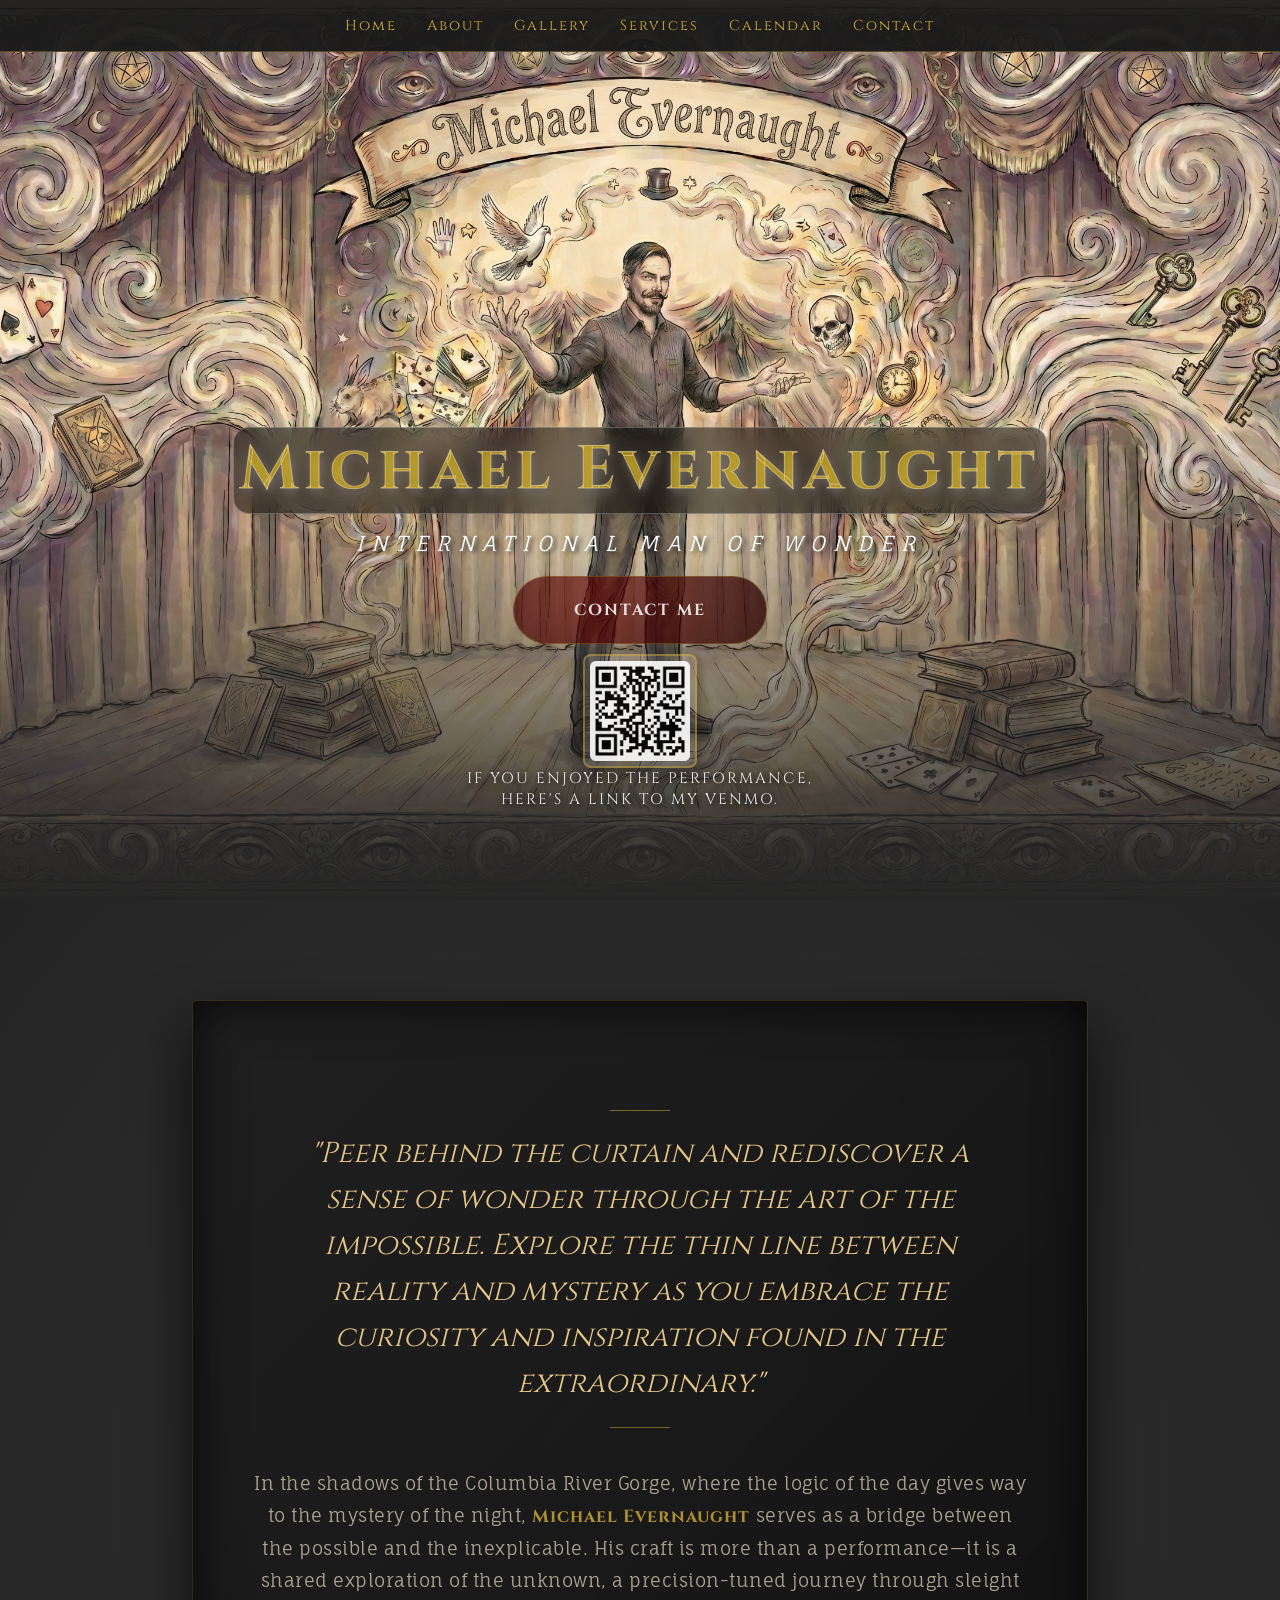
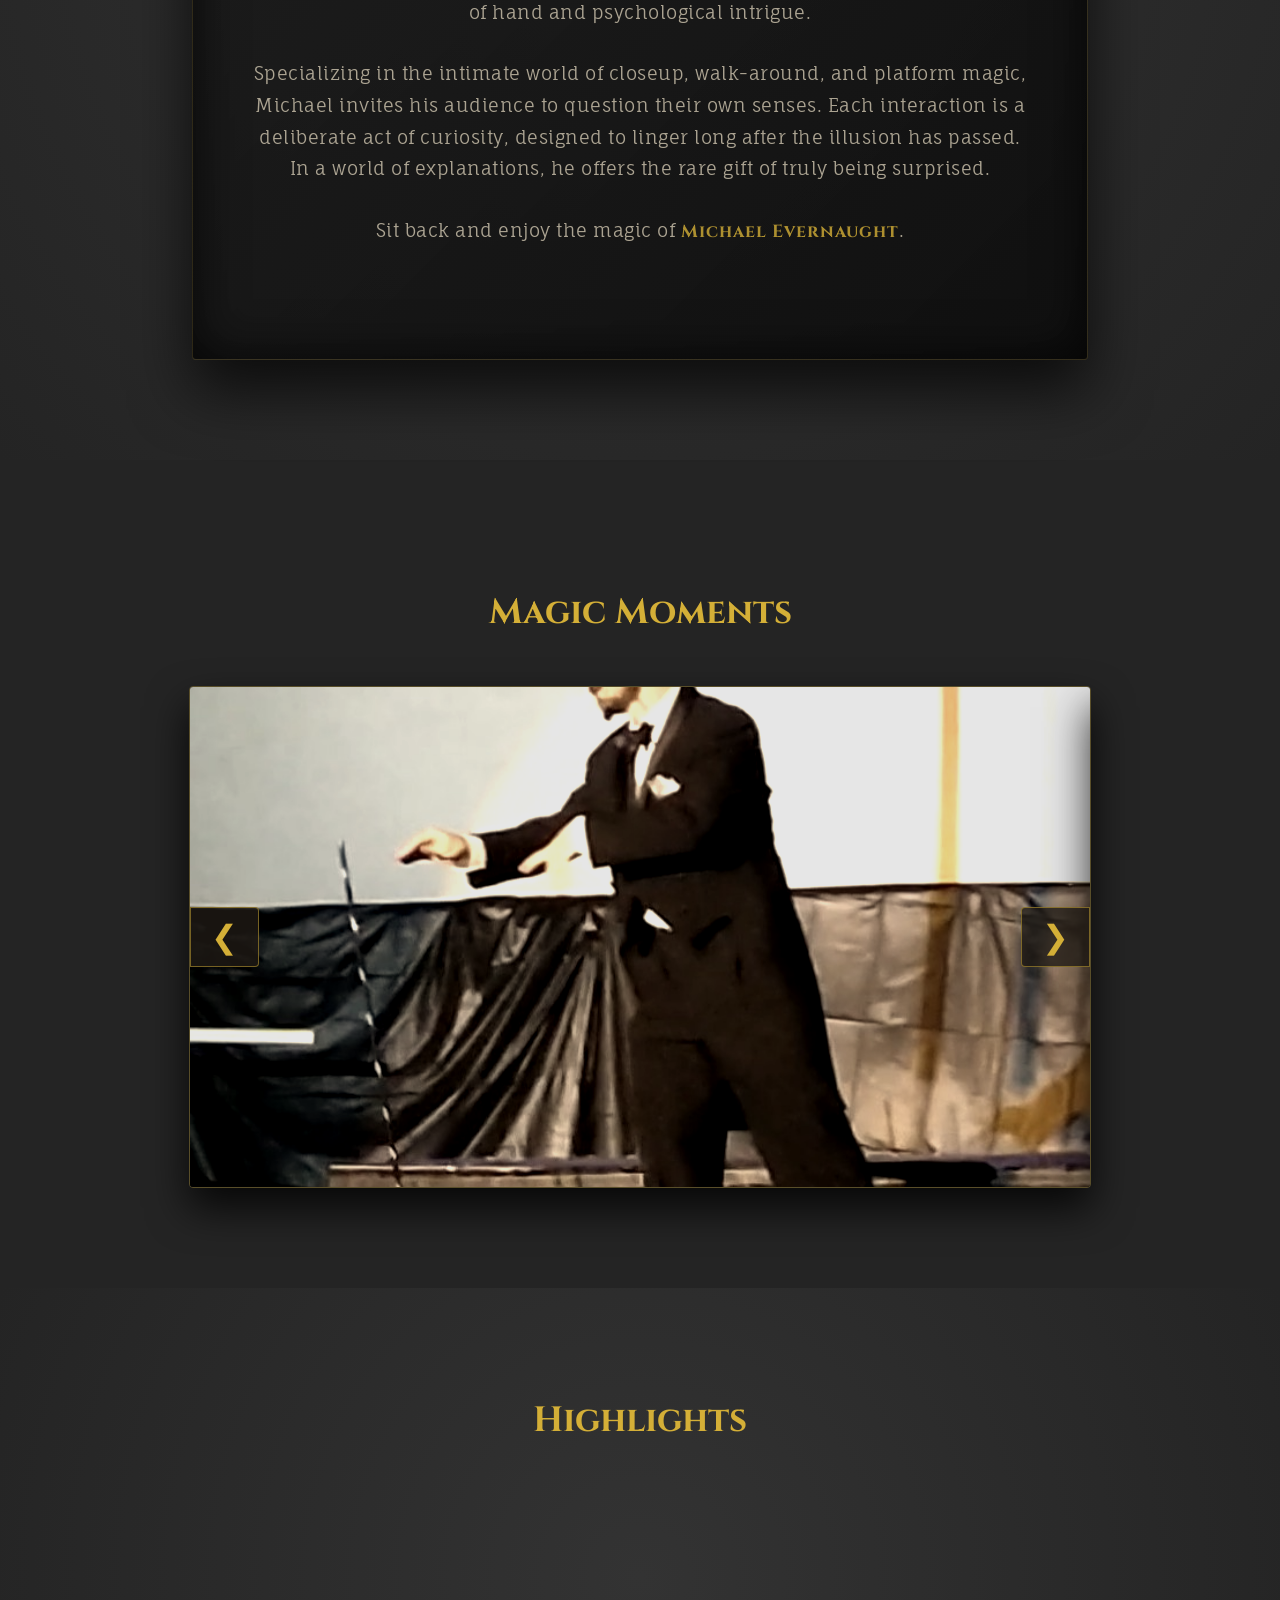
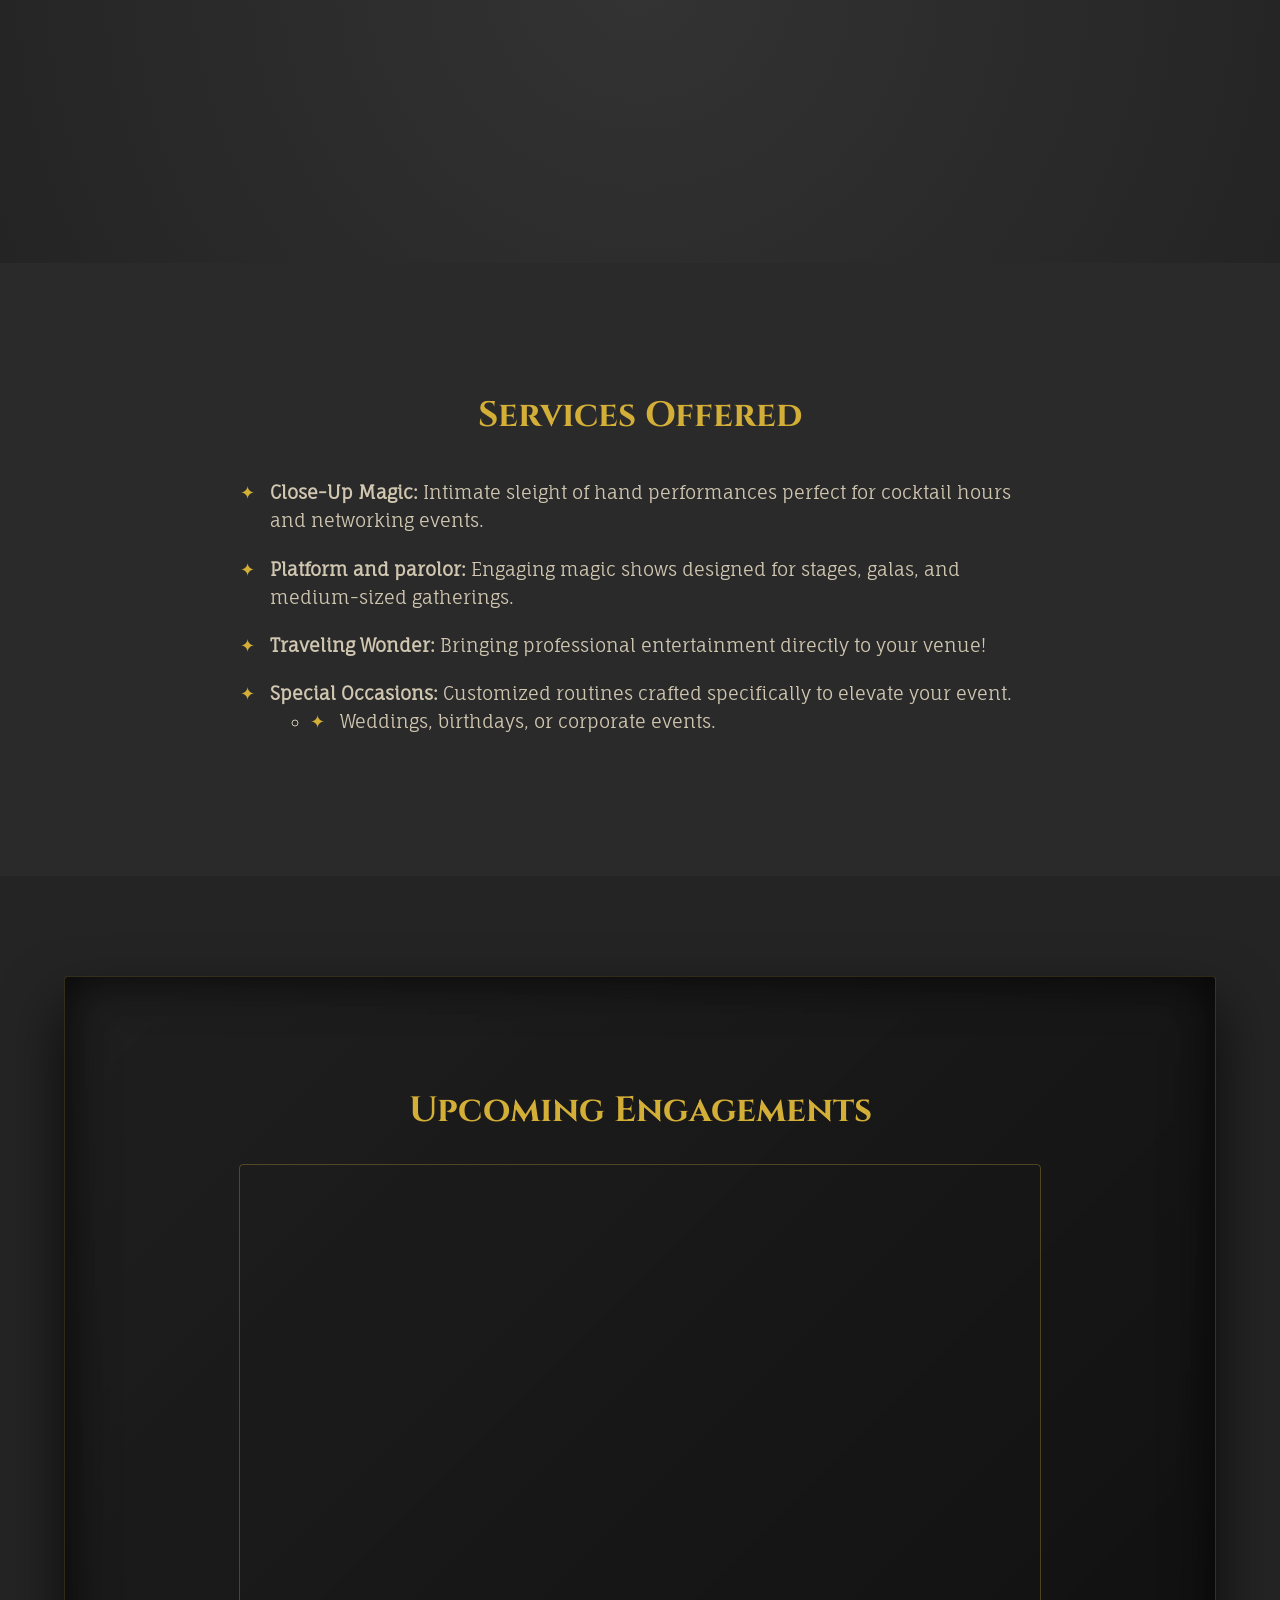
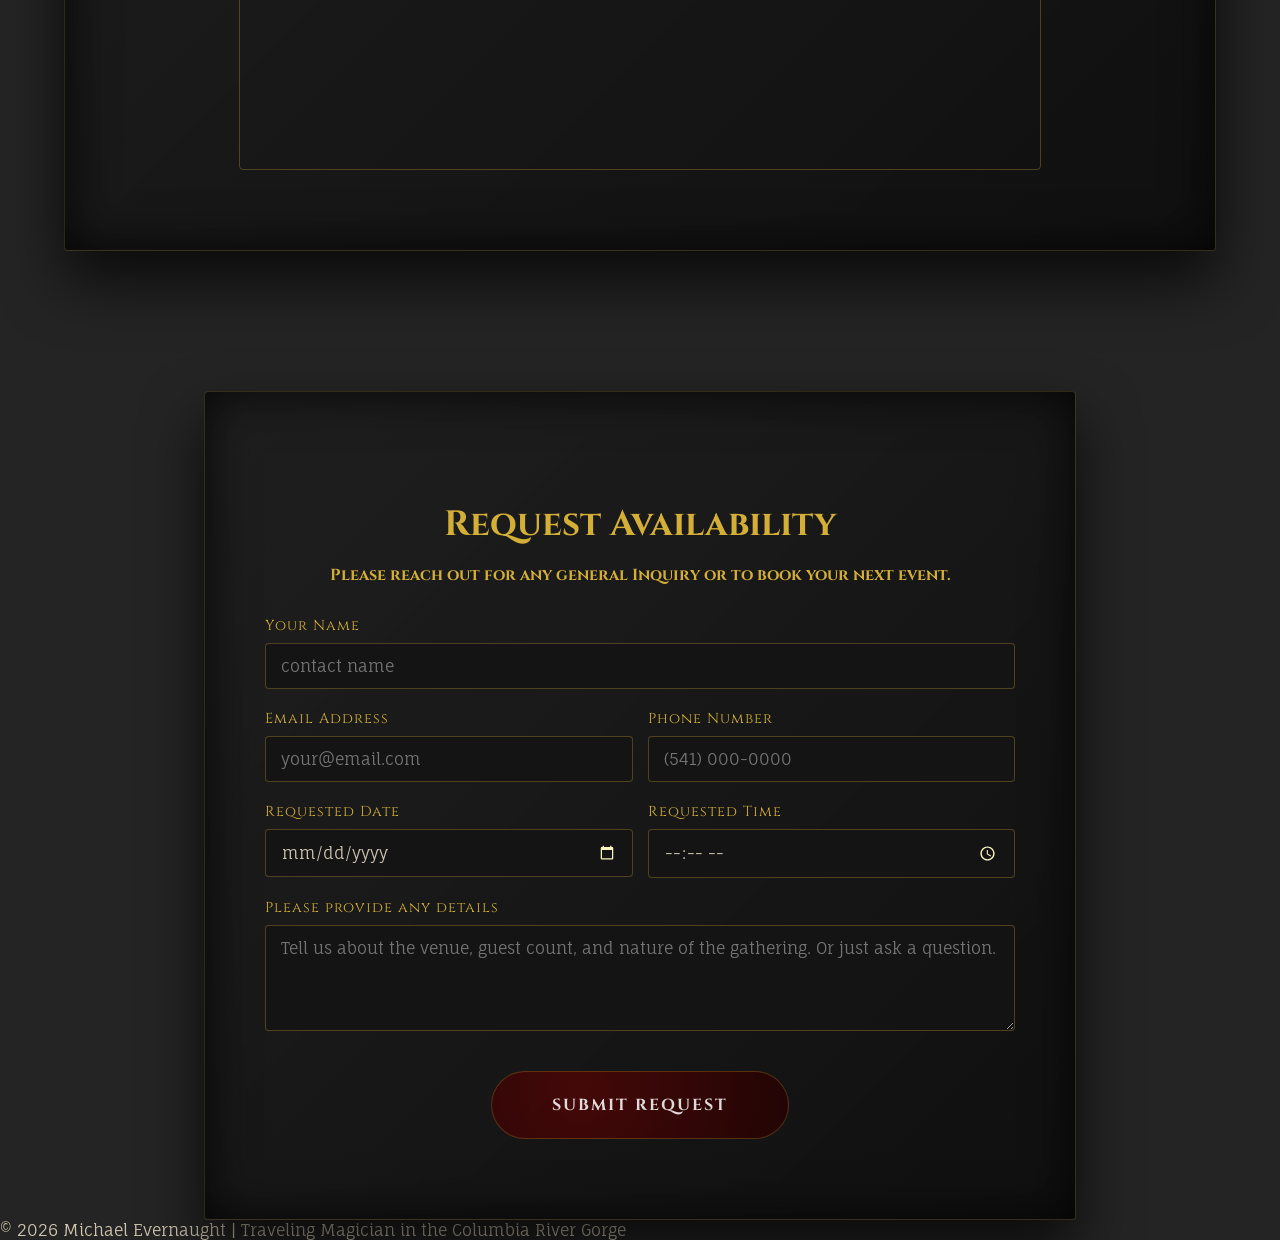
==== index.html @ 701f971d "Update index.html" ====
<!DOCTYPE html>
<html lang="en">
<head>
    <meta charset="UTF-8">
    <meta name="viewport" content="width=device-width, initial-scale=1.0">
    
    <!-- Primary Meta Tags -->
    <title>Michael Evernaught | Magician in the Columbia River Gorge</title>
    <meta name="title" content="Michael Evernaught | Magician in the Columbia River Gorge">
    <meta name="description" content="Michael Evernaught provides world-class traveling magic, closeup, walk-around, and platform magic performances throughout the Columbia River Gorge and beyond.">
    <meta name="keywords" content="magician columbia river gorge, traveling magician, walk around magic, closeup magic, platform magic, event entertainment hood river, magician the dalles, magician white salmon">
    <meta name="author" content="Michael Evernaught">

    <!-- Open Graph / Facebook -->
    <meta property="og:type" content="website">
    <meta property="og:url" content="https://michaelevernaught.com/">
    <meta property="og:title" content="Michael Evernaught | International Man of Wonder">
    <meta property="og:description" content="Experience the impossible. Traveling closeup and platform magic in the Columbia River Gorge.">
    <meta property="og:image" content="https://michaelevernaught.com/Images/hero.png">

    <!-- Twitter -->
    <meta property="twitter:card" content="summary_large_image">
    <meta property="twitter:url" content="https://michaelevernaught.com/">
    <meta property="twitter:title" content="Michael Evernaught | International Man of Wonder">
    <meta property="twitter:description" content="Experience the impossible. Traveling closeup and platform magic in the Columbia River Gorge.">
    <meta property="twitter:image" content="https://michaelevernaught.com/Images/hero.png">

    <!-- Structured Data for Local Business/Service -->
    <script type="application/ld+json">
    {
      "@context": "https://schema.org",
      "@type": "EntertainmentBusiness",
      "name": "Michael Evernaught",
      "description": "Professional traveling magician specializing in closeup, walk-around, and platform magic performances.",
      "url": "https://michaelevernaught.com",
      "image": "https://michaelevernaught.com/Images/hero.png",
      "address": {
        "@type": "PostalAddress",
        "addressRegion": "Columbia River Gorge",
        "addressCountry": "US"
      },
      "geo": {
        "@type": "GeoShape",
        "region": "Columbia River Gorge"
      },
      "hasOfferCatalog": {
        "@type": "OfferCatalog",
        "name": "Magic Services",
        "itemListElement": [
          {
            "@type": "Offer",
            "itemOffered": {
              "@type": "Service",
              "name": "Closeup Magic"
            }
          },
          {
            "@type": "Offer",
            "itemOffered": {
              "@type": "Service",
              "name": "Walk-around Magic"
            }
          },
          {
            "@type": "Offer",
            "itemOffered": {
              "@type": "Service",
              "name": "Platform Magic"
            }
          }
        ]
      }
    }
    </script>

    <link rel="stylesheet" href="./Styles/style.css">  
</head>
<body>
    <!-- Navigation -->
    <nav class="site-nav">
        <a href="#top">Home</a>
        <a href="#about">About</a>
        <a href="#gallery">Gallery</a>
        <a href="#services">Services</a>
        <a href="#calendar">Calendar</a>
        <a href="#contact">Contact</a>
    </nav>
    <!-- LIGHTBOX -->
    <div id="lightbox" onclick="closeLightbox()">
        <span class="close-lightbox" onclick="event.stopPropagation(); closeLightbox();">&times;</span>
        <div id="lightbox-content-container" onclick="event.stopPropagation()">
            <img id="lightbox-img" src="" alt="Enlarged Illusion">
            <video id="lightbox-video" controls></video>
            <div id="lightbox-caption"></div>
        </div>
    </div>

    <!-- HERO -->
    <section id="top" class="hero-banner">
        <div class="hero-overlay"></div>
        <div class="hero-text">
            <p background><h1>Michael Evernaught</h1></p>
            <div class="subtitle">International Man of Wonder</div>
            <a href="#contact" class="wax-seal">Contact Me</a>

                        <!-- Venmo Tip Jar -->
            <a href="https://account.venmo.com/u/michaelevernaught" target="_blank" rel="noopener noreferrer" class="tip-jar-container" style="text-decoration: none;">
                <img src="./Images/Venmo.png" alt="Venmo QR Code" class="venmo-qr" onerror="this.src='https://placehold.co/100x100/1e1a15/d4af37?text=Venmo'">
                <span class="tip-text">If you enjoyed the performance,<br>Here's a link to my Venmo.</span>
            </a>
        </div>
    </section>
            

    <!-- INTRODUCTION SECTION -->
    <section id="about" class="intro-section">
        <div class="intro-content filigree-frame">
            <blockquote class="intro-quote">
                "Peer behind the curtain and rediscover a sense of wonder through the art of the impossible. Explore the thin line between reality and mystery as you embrace the curiosity and inspiration found in the extraordinary."
            </blockquote>
            <p class="intro-text">
                In the shadows of the Columbia River Gorge, where the logic of the day gives way to the mystery of the night, <span class="highlight">Michael Evernaught</span> serves as a bridge between the possible and the inexplicable. His craft is more than a performance—it is a shared exploration of the unknown, a precision-tuned journey through sleight of hand and psychological intrigue.
            </p>
            <p class="intro-text">
                Specializing in the intimate world of closeup, walk-around, and platform magic, Michael invites his audience to question their own senses. Each interaction is a deliberate act of curiosity, designed to linger long after the illusion has passed. In a world of explanations, he offers the rare gift of truly being surprised.
            </p>
            <p class="intro-text">
                Sit back and enjoy the magic of <span class="highlight">Michael Evernaught</span>.
            </p>
        </div>
    </section>

    <!-- GALLERY (Carousel) -->
    <section id="gallery" class="gallery-section">
        <h2 style="font-family:'Cinzel'; color:#d4af37; font-size: 2.2rem; margin-bottom: 20px;">Magic Moments</h2>
        <div class="carousel-container">
            <div class="carousel-track" id="dynamic-gallery">
                <!-- Images will be injected here automatically -->
            </div>
            <button class="carousel-btn prev" onclick="moveCarousel(-1)">&#10094;</button>
            <button class="carousel-btn next" onclick="moveCarousel(1)">&#10095;</button>
        </div>
    </section>

    <!-- VIDEO REEL SECTION -->
    <section id="video-reel" class="video-section">
        <h2 style="font-family:'Cinzel'; color:#d4af37; font-size: 2.2rem; margin-bottom: 20px;">Highlights</h2>
        <iframe width="560" height="315" src="https://www.youtube.com/embed/jIBCMfkByN8?si=nuT6GsheurZEj1Gi" title="Highlight Reel" frameborder="0" allow="accelerometer; autoplay; clipboard-write; encrypted-media; gyroscope; picture-in-picture; web-share" referrerpolicy="strict-origin-when-cross-origin" allowfullscreen></iframe>
            <!-- Video will be injected here automatically <div class="video-container" id="dynamic-video"></div>-->
        
    </section>
    
    <!-- SERVICES SECTION -->
    <section id="services" class="services-section">
        <h2>Services Offered</h2>
        <ul class="services-list">
            <li><strong>Close-Up Magic:</strong> Intimate sleight of hand performances perfect for cocktail hours and networking events.</li>
            <li><strong>Platform and parolor:</strong> Engaging magic shows designed for stages, galas, and medium-sized gatherings.</li>
            <li><strong>Traveling Wonder:</strong> Bringing professional entertainment directly to your venue!</li>
            <li><strong>Special Occasions:</strong> Customized routines crafted specifically to elevate your event.
                <ul><li>Weddings, birthdays, or corporate events.</li></ul></li>    
        </ul>
    </section>
    
    <!-- CALENDAR WIDGET -->
    <section id="calendar" class="calendar-section" style="padding: 100px 5%; background: #242424; text-align: center;">
    <div class="filigree-frame">
        <h2 style="font-family:'Cinzel'; color:#d4af37; font-size: 2.2rem; margin-bottom: 30px;">Upcoming Engagements</h2>
        <div class="calendar-container" style="max-width: 800px; margin: 0 auto; border: 1px solid rgba(212, 175, 55, 0.3); border-radius: 4px; overflow: hidden;">
            <iframe src="https://calendar.google.com/calendar/embed?src=8f0dbcf90630f7cc734816bc48a575baade07dc368727e06b7e1b6b6d61e2b72%40group.calendar.google.com&ctz=America%2FLos_Angeles" 
                    style="border: 0; width: 100%; height: 600px; filter: invert(90%) hue-rotate(180deg) brightness(0.8);" 
                    frameborder="0" scrolling="no">
            </iframe>
        </div>
    </div>
    </section>
    
    <!-- FLAIR / PRESS KIT 
    <section id="clients" class="services-section">
        <h2>clients</h2>
        <ul class="services-list">
            <li><strong>Close-Up Magic:</strong> Intimate sleight of hand performances perfect for cocktail hours and networking events.</li>
            <li><strong>Platform and parolor:</strong> Engaging magic shows designed for stages, galas, and medium-sized gatherings.</li>
            <li><strong>Traveling Wonder:</strong> Bringing professional entertainment directly to your venue!</li>
            <li><strong>Special Occasions:</strong> Customized routines crafted specifically to elevate your event.
                <ul><li>Weddings, birthdays, or corporate events.</li></ul></li>    
        </ul>
    </section>  
-->
    <!-- CONTACT / BOOKING -->
    <section id="contact" class="contact-wrap">
        <div class="contact-card filigree-frame">
            <h2 style="font-family:'Cinzel'; font-size: 2.2rem; color:#d4af37; margin-bottom: 10px;">Request Availability</h2>
            <h3 style="font-family:'Cinzel'; font-size: 1rem; color:#d4af37; margin-bottom: 10px;">Please reach out for any general Inquiry or to book your next event.</h3>

           <!-- ================================================================= -->
            <!-- START OF REUSABLE FORMSPREE AVAILABILITY REQUEST FORM CODE BLOCK  -->
            <!-- Copy everything between the START and END markers to reuse elsewhere -->
            <!-- ================================================================= -->
            <form class="availability-form" action="https://formspree.io/f/mzedpnpw" method="POST">
                
                <!-- Full Name Field -->
                <div class="form-group">
                    <label for="name">Your Name</label>
                    <input type="text" id="name" name="name" class="form-control" required placeholder="contact name">
                </div>

                <!-- Email & Phone Contact Information -->
                <div style="display: grid; grid-template-columns: 1fr 1fr; gap: 15px;">
                    <div class="form-group">
                        <label for="email">Email Address</label>
                        <input type="email" id="email" name="email" class="form-control" required placeholder="your@email.com">
                    </div>
                    <div class="form-group">
                        <label for="phone">Phone Number</label>
                        <input type="tel" id="phone" name="phone" class="form-control" placeholder="(541) 000-0000">
                    </div>
                </div>

                <!-- Date and Time Picker -->
                <div style="display: grid; grid-template-columns: 1fr 1fr; gap: 15px;">
                    <div class="form-group">
                        <label for="event_date">Requested Date</label>
                        <input type="date" id="event_date" name="event_date" class="form-control">
                    </div>
                    <div class="form-group">
                        <label for="event_time">Requested Time</label>
                        <input type="time" id="event_time" name="event_time" class="form-control">
                    </div>
                </div>

                <!-- Event Details / Notes -->
                <div class="form-group">
                    <label for="details">Please provide any details</label>
                    <textarea id="details" name="details" rows="4" class="form-control" placeholder="Tell us about the venue, guest count, and nature of the gathering. Or just ask a question."></textarea>
                </div>

                <!-- Submit Button -->
                <button type="submit" class="wax-seal">Submit Request</button>

            </form>
            <!-- ================================================================= -->
            <!-- END OF REUSABLE FORMSPREE AVAILABILITY REQUEST FORM CODE BLOCK    -->
            <!-- ================================================================= --> 

        </div>
    </section>

    <!-- FLAIR / PRESS KIT 
    <section id="clients" class="services-section">
        <h2>clients</h2>
        <ul class="services-list">
            <li><strong>Close-Up Magic:</strong> Intimate sleight of hand performances perfect for cocktail hours and networking events.</li>
            <li><strong>Platform and parolor:</strong> Engaging magic shows designed for stages, galas, and medium-sized gatherings.</li>
            <li><strong>Traveling Wonder:</strong> Bringing professional entertainment directly to your venue!</li>
            <li><strong>Special Occasions:</strong> Customized routines crafted specifically to elevate your event.
                <ul><li>Weddings, birthdays, or corporate events.</li></ul></li>    
        </ul>
    </section>  
-->
    <footer>&copy; 2026 Michael Evernaught | Traveling Magician in the Columbia River Gorge</footer>
    
<!-- Define your gallery images here so they are easy to update -->
<script>
    const galleryImages = [
        { filename: '1.jpg', caption: 'image' },
        { filename: '2.jpg', caption: 'image' },
        { filename: '3.jpg', caption: 'image' },
        { filename: '4.jpg', caption: 'image' },
        { filename: '5.jpg', caption: 'image' },
        { filename: '6.jpg', caption: 'image' },
        { filename: '7.jpg', caption: 'image' },
        { filename: '8.jpg', caption: 'image' },
        { filename: '9.jpg', caption: 'image' },
        { filename: '10.jpg', caption: 'image' },
        { filename: '11.jpg', caption: 'image' },
        { filename: '12.jpg', caption: 'image' },
        { filename: '13.jpg', caption: 'image' },
        { filename: '14.png', caption: 'image' }
//        { filename: 'sizzle_c.mp4', caption: 'Hilightreel', type: 'video' }
    ];
</script>
<script src="./Scripts/main.js"></script>
</body>
</html>
---- Styles/style.css ----
@import url('https://fonts.googleapis.com/css2?family=Cinzel:wght@400;700&family=Fauna+One&display=swap');

/* Global Styles */
body, html { 
    margin: 0; padding: 0; background-color: #242424; 
    color: #d1c7b1; font-family: 'Fauna One', serif;
    scroll-behavior: smooth; overflow-x: hidden;
    cursor: default;
    scroll-padding-top: 75px; /* Adds space so the fixed nav doesn't cover content */
}

/* Fixed Navigation Bar */
.site-nav {
    position: fixed; top: 0; width: 100%; z-index: 10000;
    background: rgba(26, 26, 26, 0.95);
    padding: 1rem 0;
    display: flex; justify-content: center; align-items: center;
    border-bottom: 1px solid rgba(212, 175, 55, 0.3);
    flex-wrap: wrap;
}

.site-nav a {
    color: #d4af37; text-decoration: none; margin: 0 15px;
    font-family: 'Cinzel', serif; letter-spacing: 2px; font-size: 0.9rem;
    transition: color 0.3s;
}

.site-nav a:hover { color: #fff; }

/* Tip Jar / Venmo Section */
.tip-jar-container {
    display: flex;
    flex-direction: column;
    align-items: center;
    margin-top: 10px;
    opacity: 0.9;
    transition: opacity 0.3s ease, transform 0.3s ease;
}

.tip-jar-container:hover {
    opacity: 1;
    transform: translateY(-2px);
}

.tip-text {
    font-family: 'Cinzel', serif;
    font-size: 0.95rem;
    color: #ffffff; /* Changed to bright white for maximum contrast */
    letter-spacing: 2px;
    margin-bottom: 10px;
    text-transform: uppercase;
    text-shadow: 2px 2px 6px rgba(0,0,0,1), 0 0 15px rgba(0,0,0,0.8); /* Deepened the shadow to make it pop off the background */
}

.venmo-qr {
    width: 100px;
    height: auto;
    border: 2px solid rgba(212, 175, 55, 0.5);
    border-radius: 8px;
    box-shadow: 0 4px 15px rgba(0,0,0,0.5);
    background: rgba(255,255,255,0.1);
    padding: 5px;
}


/* Services Section */
.services-section { padding: 100px 10%; background: #2a2a2a; color: #d1c7b1; }
.services-section h2 { font-family: 'Cinzel', serif; color: #d4af37; text-align: center; font-size: 2.2rem; }
.services-list { max-width: 800px; margin: 40px auto; list-style-type: none; padding: 0; }
.services-list li { 
    margin-bottom: 20px; padding-left: 30px; position: relative; font-size: 1.1rem;
    line-height: 1.6;
}
.services-list li::before { 
    content: "✦"; position: absolute; left: 0; color: #d4af37; 
}
        
/* Magical Pixie Dust FX Styles */
.sparkle-trail {
    position: fixed;
    pointer-events: none;
    background: #fff;
    border-radius: 50%;
    z-index: 9999;
    box-shadow: 0 0 10px 1px var(--glow);
    animation: pixie-fade 1.5s cubic-bezier(0.1, 0.4, 0.4, 1) forwards;
}

@keyframes pixie-fade {
    0% { transform: translate(0, 0) scale(1) rotate(0deg); opacity: 0.8; }
    100% { transform: translate(var(--dx), var(--dy)) scale(0) rotate(360deg); opacity: 0; }
}

.magical-pop {
    position: fixed;
    pointer-events: none;
    width: 3px;
    height: 3px;
    background: white;
    z-index: 11000;
    border-radius: 50%;
    animation: pop-out 0.8s ease-out forwards;
}

@keyframes pop-out {
    0% { transform: translate(0, 0) scale(1); opacity: 1; }
    100% { transform: translate(var(--tx), var(--ty)) scale(0); opacity: 0; }
}

/* Reusable Elegant Frame (No Corner Filigrees) */
.filigree-frame {
    position: relative;
    padding: clamp(40px, 8vw, 80px) clamp(30px, 6vw, 60px);
    background: linear-gradient(135deg, rgba(30, 30, 30, 0.8) 0%, rgba(15, 15, 15, 0.95) 100%);
    border: 1px solid rgba(212, 175, 55, 0.15);
    box-shadow: inset 0 0 50px rgba(0,0,0,0.8), 0 30px 60px rgba(0,0,0,0.7);
    border-radius: 4px;
}

/* Hero Section */
.hero-banner {
    position: relative;
    background: url('../Images/hero.png') no-repeat center top;
    background-attachment: fixed;
    background-size: cover;
    height: 100vh;
    display: flex;
    flex-direction: column;
    justify-content: flex-end;
    align-items: center;
    text-align: center;
    overflow: hidden;
}

.hero-overlay {
    position: absolute; bottom: 0; width: 100%; height: 50%;
    background: linear-gradient(transparent, #242424);
    z-index: 1;
}

.hero-text { position: relative; z-index: 2; margin-bottom: 80px; padding: 0 20px; }

h1 {
    font-family: 'Cinzel', serif; 
    font-size: clamp(2rem, 5vw, 3.8rem);
    margin: 0; 
    letter-spacing: 0.1em;
    line-height: 1.2;
    padding: 0.1em;
    font-weight: 700;
    background: linear-gradient(to bottom, #e5c687 0%, #d4af37 45%, #a67c00 55%, #8a6d3b 100%);
    -webkit-background-clip: text;
    -webkit-text-fill-color: rgba(255, 208, 0, 0.5) ;
    -webkit-text-stroke: 1px rgba(255, 235, 180, 0.5);
    text-shadow: 2px 4px 10px rgba(116, 114, 114, 0.9);
      /* 1. Semi-transparent background (White with 15% opacity) */
  background: rgba(0, 0, 0, 0.5);
  
  /* 2. The frosted blur effect applied to whatever is behind the h1 */
  backdrop-filter: blur(12px);
  -webkit-backdrop-filter: blur(12px); /* Safari support */
  
  /* 3. Styling adjustments to make it look like a glass pane */
  border: 1px solid rgba(255, 255, 255, 0.25); /* Faint glass edge */
  border-radius: 16px;                         /* Softened corners */
  box-shadow: 0 4px 30px rgba(0, 0, 0, 0.1);  /* Subtle depth shadow */
}
.subtitle {
    font-size: clamp(1rem, 3vw, 1.3rem); 
    font-style: italic;
    color: #ffffff; 
    margin-top: 10px; 
    text-transform: uppercase; 
    letter-spacing: 8px;
    text-shadow: 0.05em 0.05em 0 rgba(255,255,255,0.1), 0.1em 0.1em 0.25em rgba(0,0,0,0.8);
}

/* Intro Section Styles */
.intro-section {
    padding: 100px 15%;
    text-align: center;
    background: radial-gradient(circle at center, #333333 0%, #242424 100%);
    position: relative;
}

.intro-content {
    max-width: 900px;
    margin: 0 auto;
}

.intro-quote {
    font-family: 'Cinzel', serif;
    font-size: clamp(1.2rem, 2.5vw, 1.8rem);
    line-height: 1.6;
    color: #e5c687;
    margin-bottom: 40px;
    font-weight: 400;
    font-style: italic;
    position: relative;
}

.intro-quote::before, .intro-quote::after {
    content: "";
    display: block;
    width: 60px;
    height: 1px;
    background: #d4af37;
    margin: 20px auto;
    opacity: 0.5;
}

.intro-text {
    font-size: 1.1rem;
    line-height: 1.8;
    color: #d1c7b1;
    opacity: 0.8;
    margin-bottom: 30px;
    letter-spacing: 0.5px;
}

.intro-text span.highlight {
    font-family: 'Cinzel', serif;
    color: #d4af37;
    font-weight: 700;
    letter-spacing: 1px;
}

/* GALLERY & CAROUSEL */
.gallery-section { padding: 100px 10%; background: #242424; text-align: center; }

.carousel-container {
    position: relative;
    max-width: 900px;
    margin: 50px auto 0;
    overflow: hidden;
    border: 1px solid rgba(212, 175, 55, 0.3);
    border-radius: 4px;
    box-shadow: 0 20px 40px rgba(0,0,0,0.8);
}

.carousel-track {
    display: flex;
    transition: transform 0.5s cubic-bezier(0.175, 0.885, 0.32, 1.275);
}

.carousel-item {
    min-width: 100%;
    height: 500px;
    position: relative;
}

.carousel-item img {
    width: 100%;
    height: 100%;
    object-fit: cover;
    filter: sepia(0.4) contrast(1.1) brightness(0.9);
}

.carousel-btn {
    position: absolute;
    top: 50%;
    transform: translateY(-50%);
    background: rgba(30, 26, 21, 0.8);
    color: #d4af37;
    border: 1px solid rgba(212, 175, 55, 0.5);
    font-size: 2rem;
    padding: 10px 20px;
    cursor: pointer;
    z-index: 10;
    transition: all 0.3s;
}

.carousel-btn:hover {
    background: #d4af37;
    color: #1e1a15;
}
.carousel-btn.prev { left: 0; border-radius: 0 4px 4px 0; }
.carousel-btn.next { right: 0; border-radius: 4px 0 0 4px; }

/* VIDEO REEL SECTION */
.video-section {
    padding: 80px 10%;
    background: radial-gradient(circle at center, #333333 0%, #242424 100%);
    text-align: center;
}

.video-container {
    max-width: 900px;
    margin: 40px auto 0;
    border: 1px solid rgba(212, 175, 55, 0.3);
    border-radius: 4px;
    overflow: hidden;
    box-shadow: 0 20px 40px rgba(0,0,0,0.8);
}

.video-container video {
    width: 100%;
    display: block;
    filter: sepia(0.4) contrast(1.1) brightness(0.9);
}

/* Lightbox Interactions overrides for carousel */
.photo-frame {
    position: relative;
    background: #1e1a15; 
    padding: 0;
    border: none;
    overflow: hidden;
    box-shadow: 0 20px 40px rgba(0,0,0,0.8);
    transition: transform 0.4s cubic-bezier(0.175, 0.885, 0.32, 1.275);
    cursor: pointer;
}

.caption { 
    display: none; 
}

/* Lightbox Modal */
#lightbox {
    display: none;
    position: fixed;
    top: 50%; left: 50%;
    width: 85vw; height: 85vh;
    transform: translate(-50%, -50%);
    background: rgba(26, 26, 26, 0.65); 
    z-index: 10000;
    justify-content: center;
    align-items: center;
    opacity: 0;
    transition: opacity 0.8s ease-out; 
    backdrop-filter: blur(20px) saturate(160%);
    -webkit-backdrop-filter: blur(20px) saturate(160%);
    border: 1px solid rgba(212, 175, 55, 0.2);
    border-radius: 40px;
    box-shadow: 0 0 100px rgba(0,0,0,0.8);
}

#lightbox.active { display: flex; opacity: 1; }

#lightbox-content-container {
    max-width: 80%; max-height: 75%;
    transform: scale(0.6) translateY(20px);
    transition: transform 1.0s cubic-bezier(0.34, 1.56, 0.64, 1), opacity 1.0s ease; 
    opacity: 0;
    position: relative;
}

#lightbox.active #lightbox-content-container {
    transform: scale(1) translateY(0); opacity: 1;
}

#lightbox-img, #lightbox-video {
    max-width: 100%; max-height: 75vh;
    border: 2px solid #d4af37;
    box-shadow: 0 0 60px rgba(212, 175, 55, 0.2);
    border-radius: 4px;
    display: none;
}

#lightbox-caption {
    position: absolute;
    bottom: -50px; left: 0; width: 100%; text-align: center;
    font-family: 'Cinzel', serif;
    color: #d4af37;
    font-size: clamp(1rem, 4vw, 1.5rem);
    letter-spacing: 4px;
    text-transform: uppercase;
    text-shadow: 0 2px 10px rgba(0,0,0,1);
}

.close-lightbox {
    position: absolute;
    top: 20px;
    right: 30px;
    font-family: 'Cinzel', serif;
    color: #d1c7b1;
    font-size: 2.5rem;
    cursor: pointer;
    transition: transform 0.3s ease, color 0.3s ease;
    line-height: 1;
}

.close-lightbox:hover {
    color: #d4af37;
    transform: rotate(90deg);
}

/* Details Grid */
.details-grid {
    display: grid;
    grid-template-columns: 1fr 1fr;
    gap: 50px;
    align-items: center;
    margin-bottom: 80px;
}

@media(max-width: 768px) {
    .details-grid { grid-template-columns: 1fr; }
}

.video-box {
    aspect-ratio: 16/9;
    background: #000;
    border: 1px solid rgba(212, 175, 55, 0.3);
    border-radius: 4px;
    display: flex;
    align-items: center;
    justify-content: center;
    overflow: hidden;
    box-shadow: 0 15px 30px rgba(0,0,0,0.6);
}

.info-box h3 {
    font-family: 'Cinzel', serif;
    color: #d4af37;
    font-size: 1.8rem;
    margin-bottom: 20px;
}

.info-list {
    list-style: none;
    padding: 0;
    margin: 0;
}

.info-list li {
    margin-bottom: 20px;
    position: relative;
    padding-left: 25px;
    line-height: 1.6;
}

.info-list li::before {
    content: "✦";
    position: absolute;
    left: 0;
    color: #d4af37;
}


/* Contact Section & Form Styles (Centered & Theme-Matched) */
.contact-wrap { 
    display: flex; 
    justify-content: center; 
    margin-top: 40px;
}

.contact-card { 
    width: 100%; 
    max-width: 750px; 
    text-align: center; 
    margin: 0 auto; 
}

.availability-form { 
    text-align: left; 
    margin-top: 30px; 
    display: flex; 
    flex-direction: column; 
    gap: 20px; 
}

.form-group { 
    display: flex; 
    flex-direction: column; 
    gap: 8px; 
}

.form-group label { 
    font-family: 'Cinzel', serif; 
    color: #d4af37; 
    font-size: 0.9rem; 
    letter-spacing: 1px; 
}

.form-control { 
    background: rgba(20, 20, 20, 0.9); 
    border: 1px solid rgba(212, 175, 55, 0.3); 
    padding: 12px 15px; 
    color: #d1c7b1; 
    font-family: 'Fauna One', serif; 
    border-radius: 4px; 
    font-size: 1rem; 
}

.form-control:focus { 
    outline: none; 
    border-color: #d4af37; 
    box-shadow: 0 0 8px rgba(212, 175, 55, 0.3); 
}

input[type="date"]::-webkit-calendar-picker-indicator, 
input[type="time"]::-webkit-calendar-picker-indicator { 
    filter: invert(0.8) sepia(1) hue-rotate(5deg); 
    cursor: pointer; 
}

.wax-seal { 
    display: inline-flex; 
    align-items: center; 
    justify-content: center; 
    margin: 20px auto 0; 
    padding: 22px 60px; 
    background: radial-gradient(circle at 30% 30%, rgba(100, 0, 0, 0.6), rgba(40, 0, 0, 0.75)); 
    color: rgba(255, 255, 255, 0.85); 
    border: 1.5px solid rgba(212, 175, 55, 0.25); 
    border-radius: 60px; 
    font-family: 'Cinzel', serif; 
    font-weight: bold;
    font-size: 1rem;
    text-transform: uppercase; 
    letter-spacing: 2px;
    cursor: pointer; 
    text-decoration: none; 
    /*width: 100%;*/ 
    box-sizing: border-box; 
    transition: all 0.5s ease;
}

.wax-seal:hover { 
    background: radial-gradient(circle at 30% 30%, rgba(139, 0, 0, 0.7), rgba(60, 0, 0, 0.85)); 
    transform: scale(1.02);
    color: #fff;
}

/* ==========================================
   Client Logos Grid
   ========================================== */

.client-logos-section {
  background-color: #0d0f12;
  padding: 4rem 1.5rem;
}

.client-logos-container {
  max-width: 1100px;
  margin: 0 auto;
}

.client-logos-grid {
  display: grid;
  grid-template-columns: repeat(4, 1fr);
  gap: 2rem 2.5rem;
  align-items: center;
  justify-items: center;
}

.logo-item {
  display: flex;
  align-items: center;
  justify-content: center;
  width: 100%;
  height: 80px;
}

.logo-image {
  max-width: 140px;
  max-height: 50px;
  width: auto;
  height: auto;
  object-fit: contain;
  opacity: 0.65;
  /*filter: grayscale(100%) brightness(1.2);*/
}

/* Tablet / Medium Screens */
@media (max-width: 860px) {
  .client-logos-grid {
    grid-template-columns: repeat(3, 1fr);
    gap: 1.5rem;
  }
}

/* Mobile Screens */
@media (max-width: 520px) {
  .client-logos-section {
    padding: 2.5rem 1rem;
  }

  .client-logos-grid {
    grid-template-columns: repeat(2, 1fr);
    gap: 1.25rem;
  }

  .logo-item {
    height: 60px;
  }

  .logo-image {
    max-width: 110px;
    max-height: 40px;
  }
}
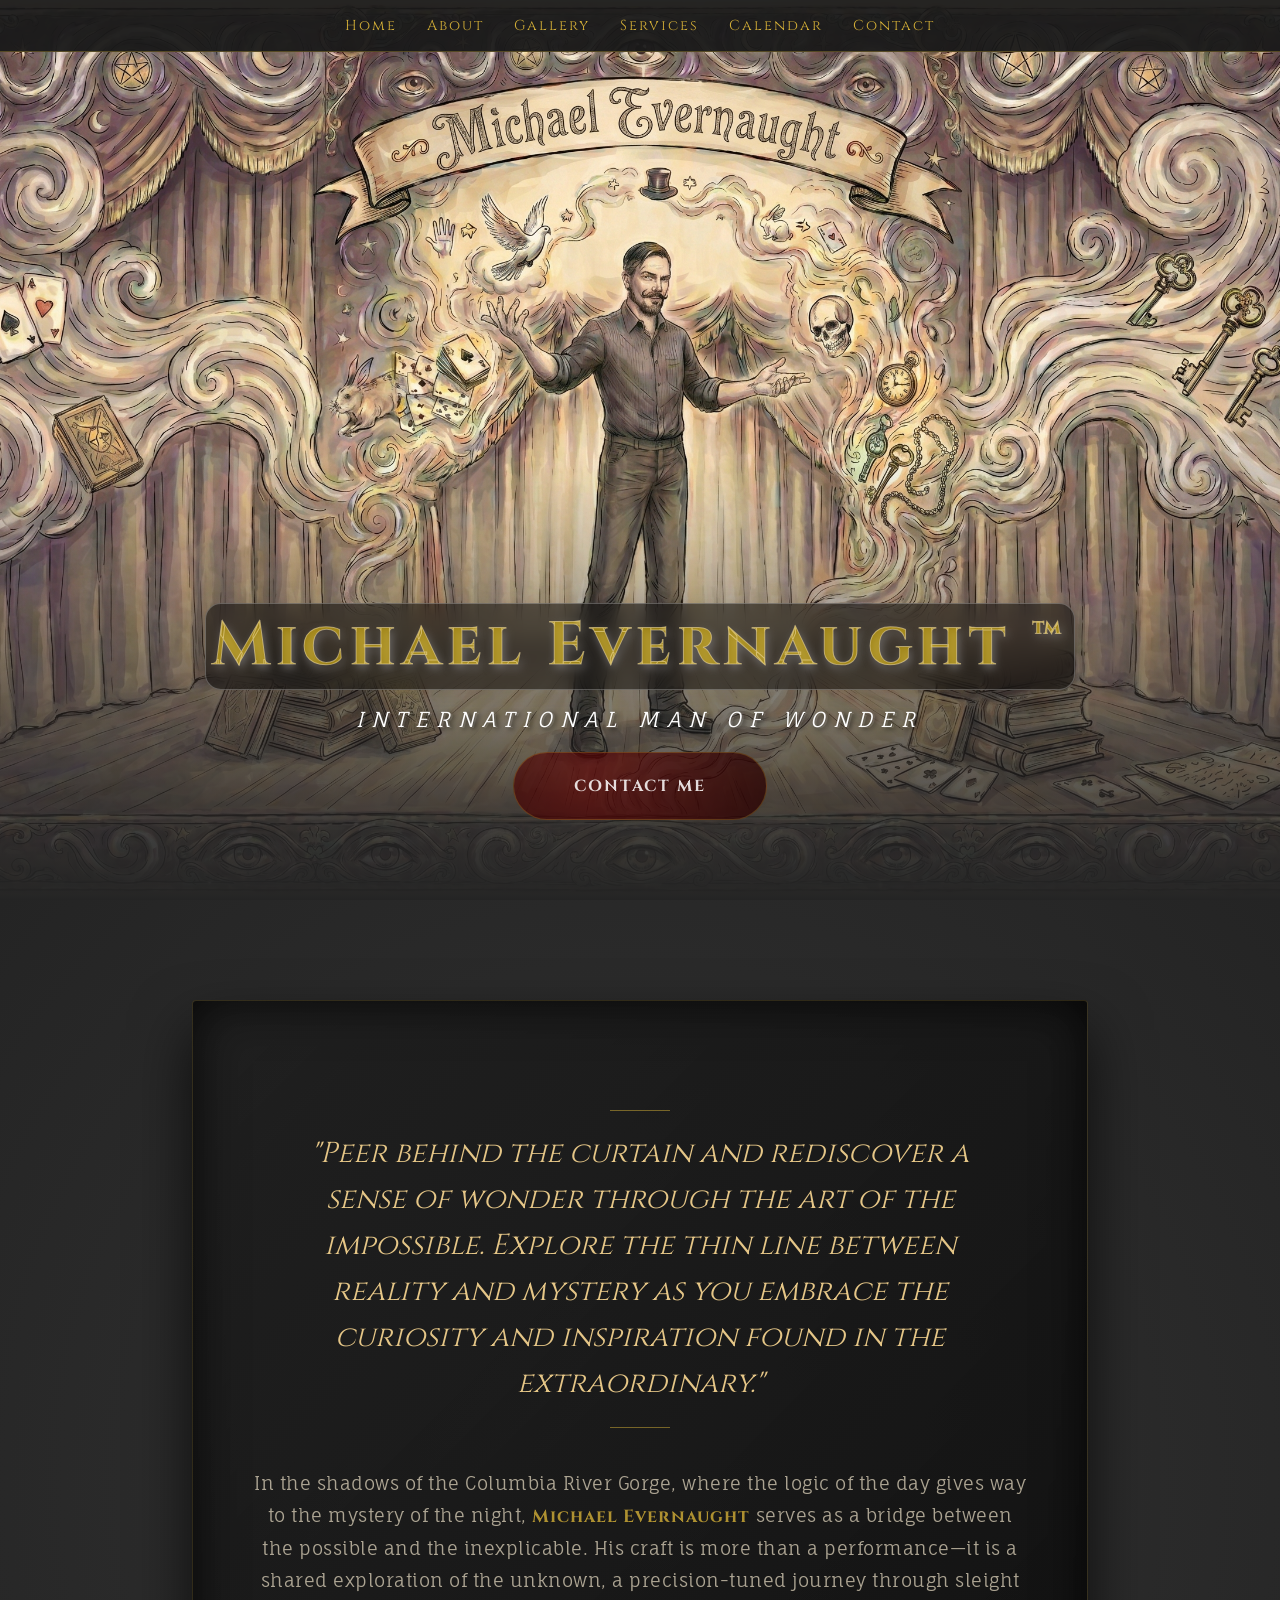
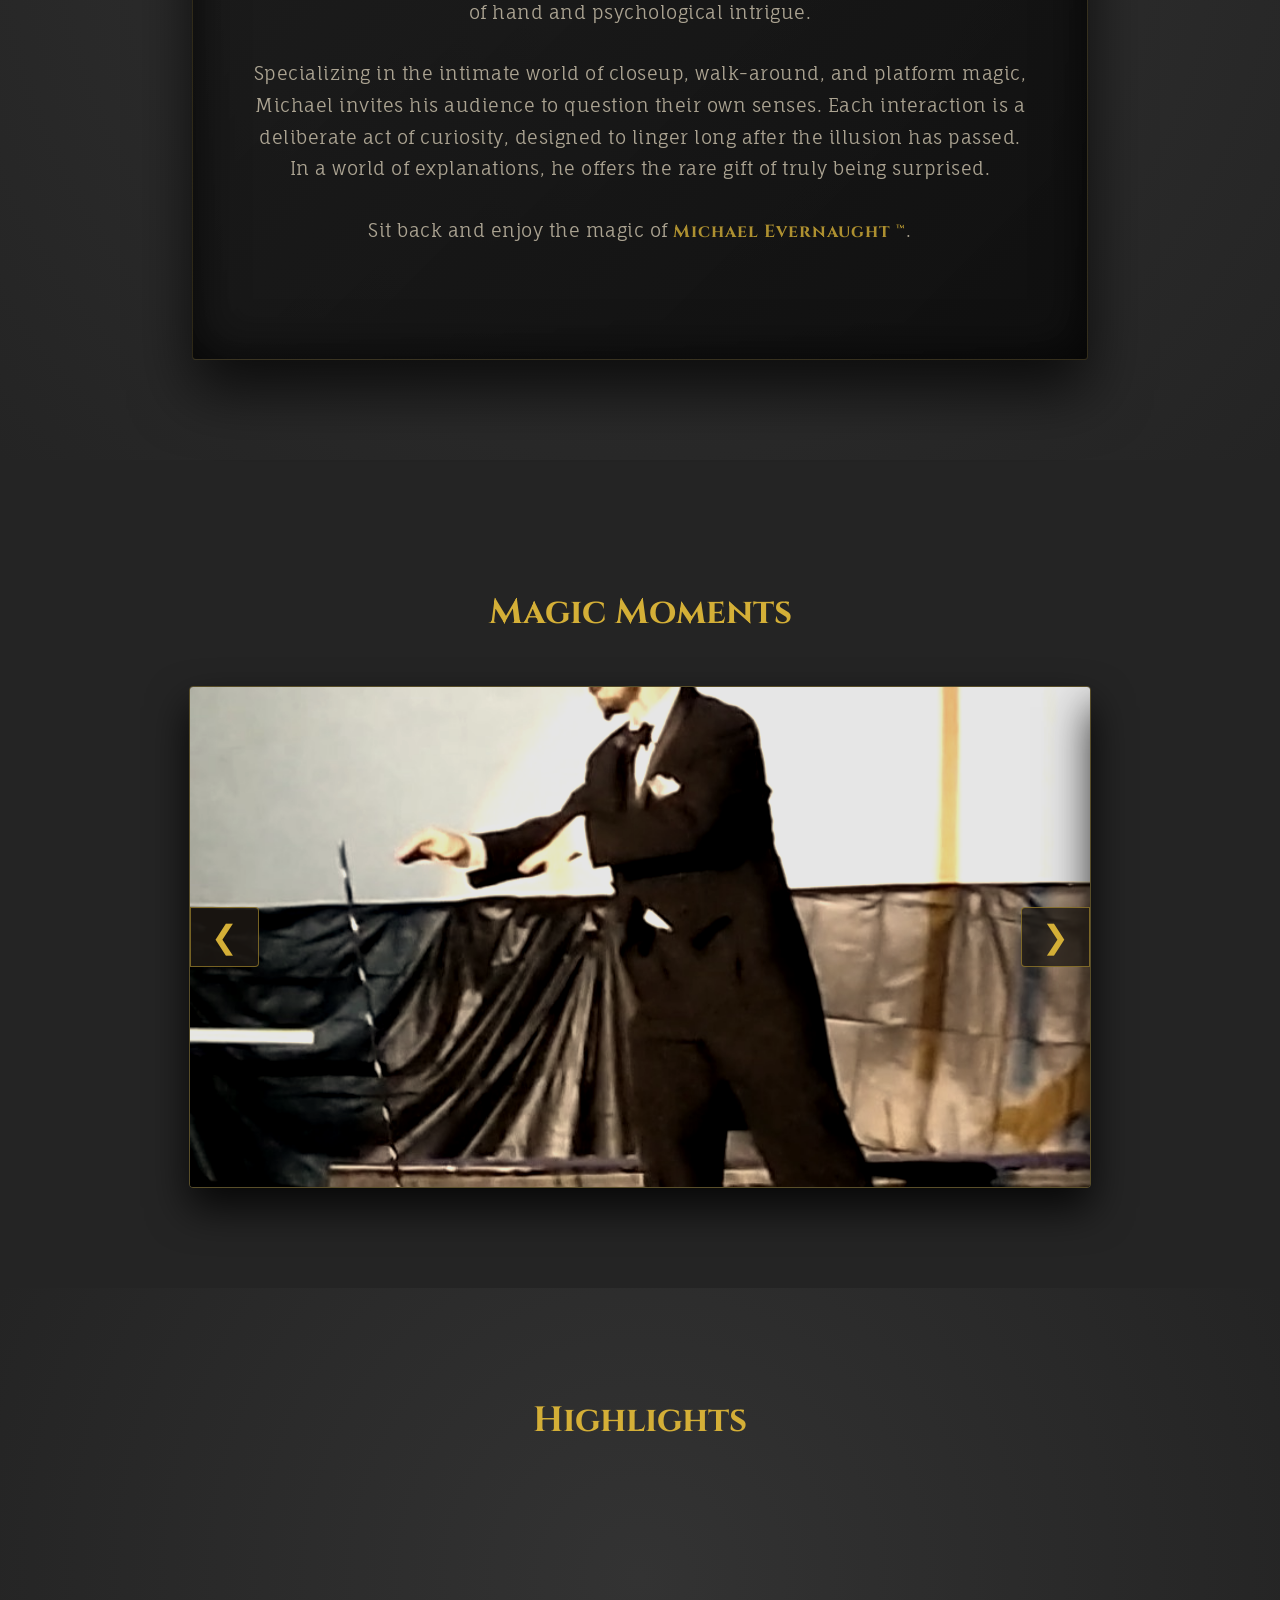
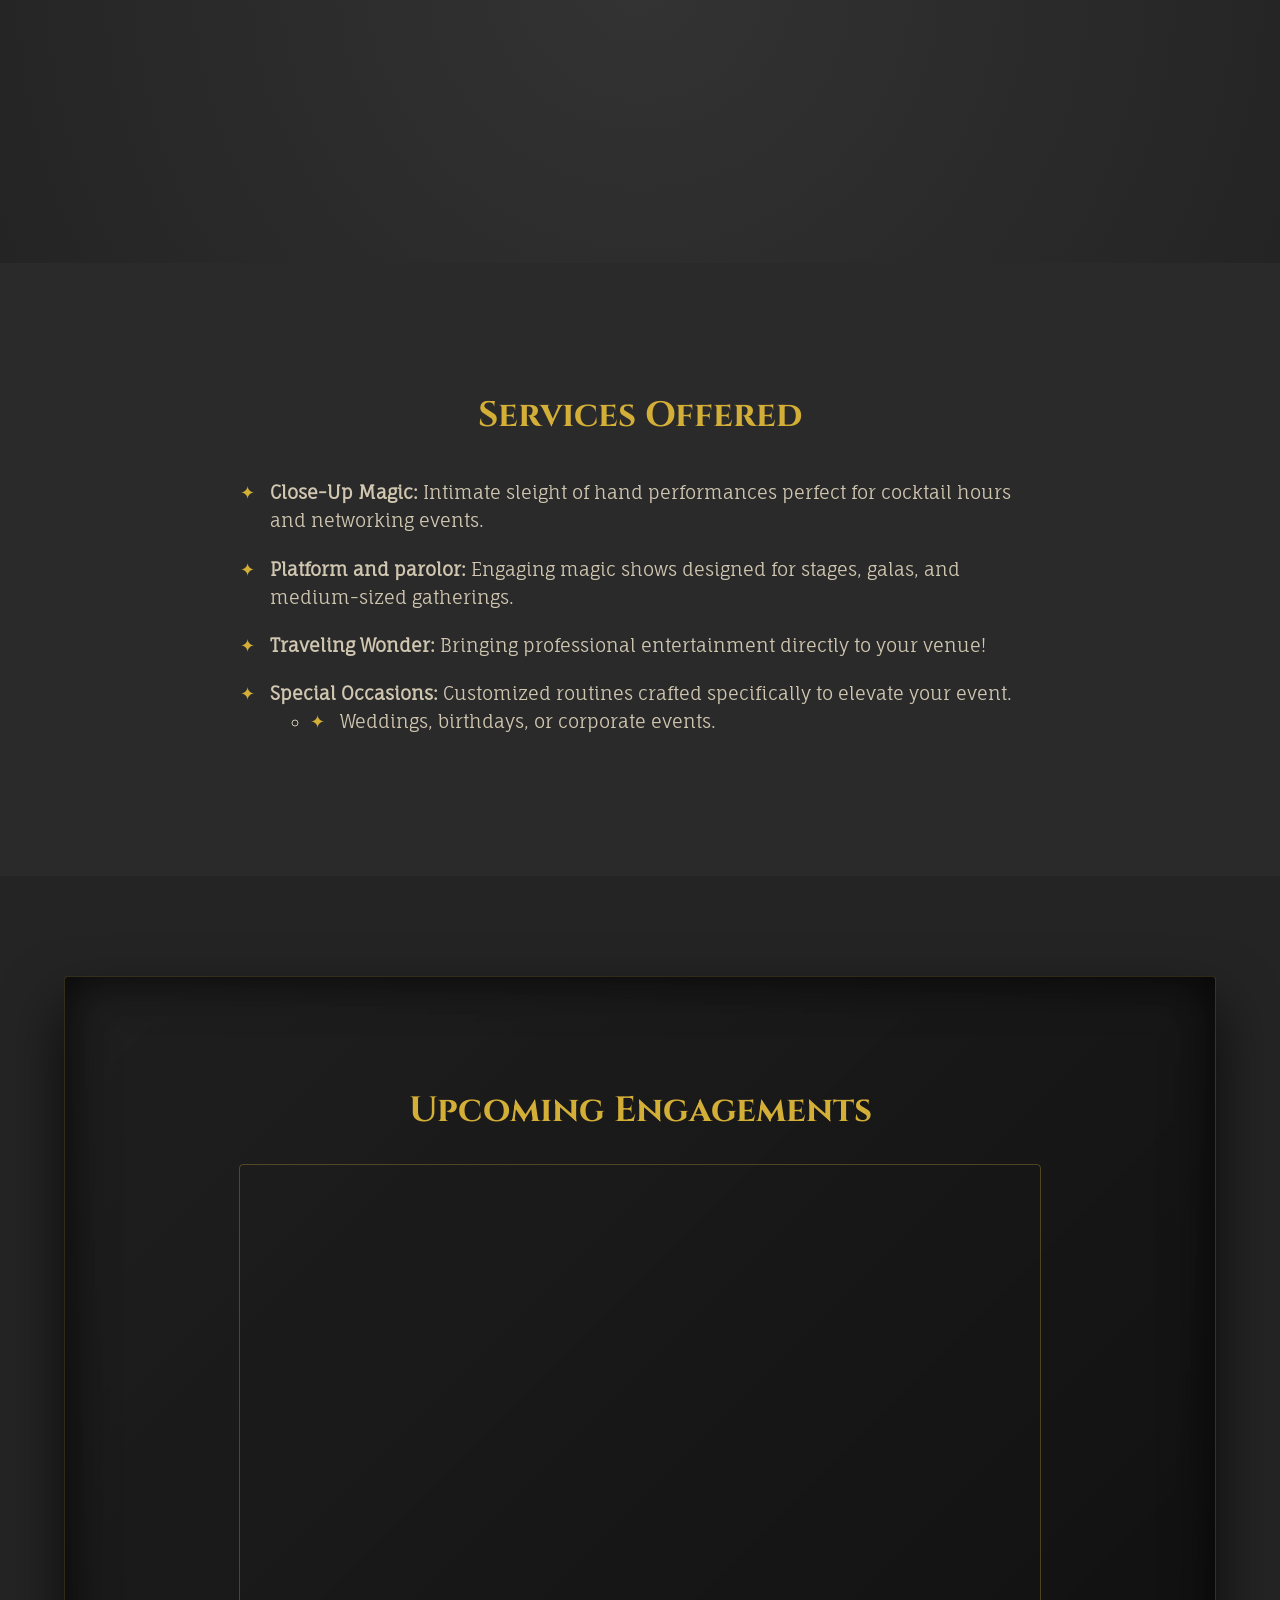
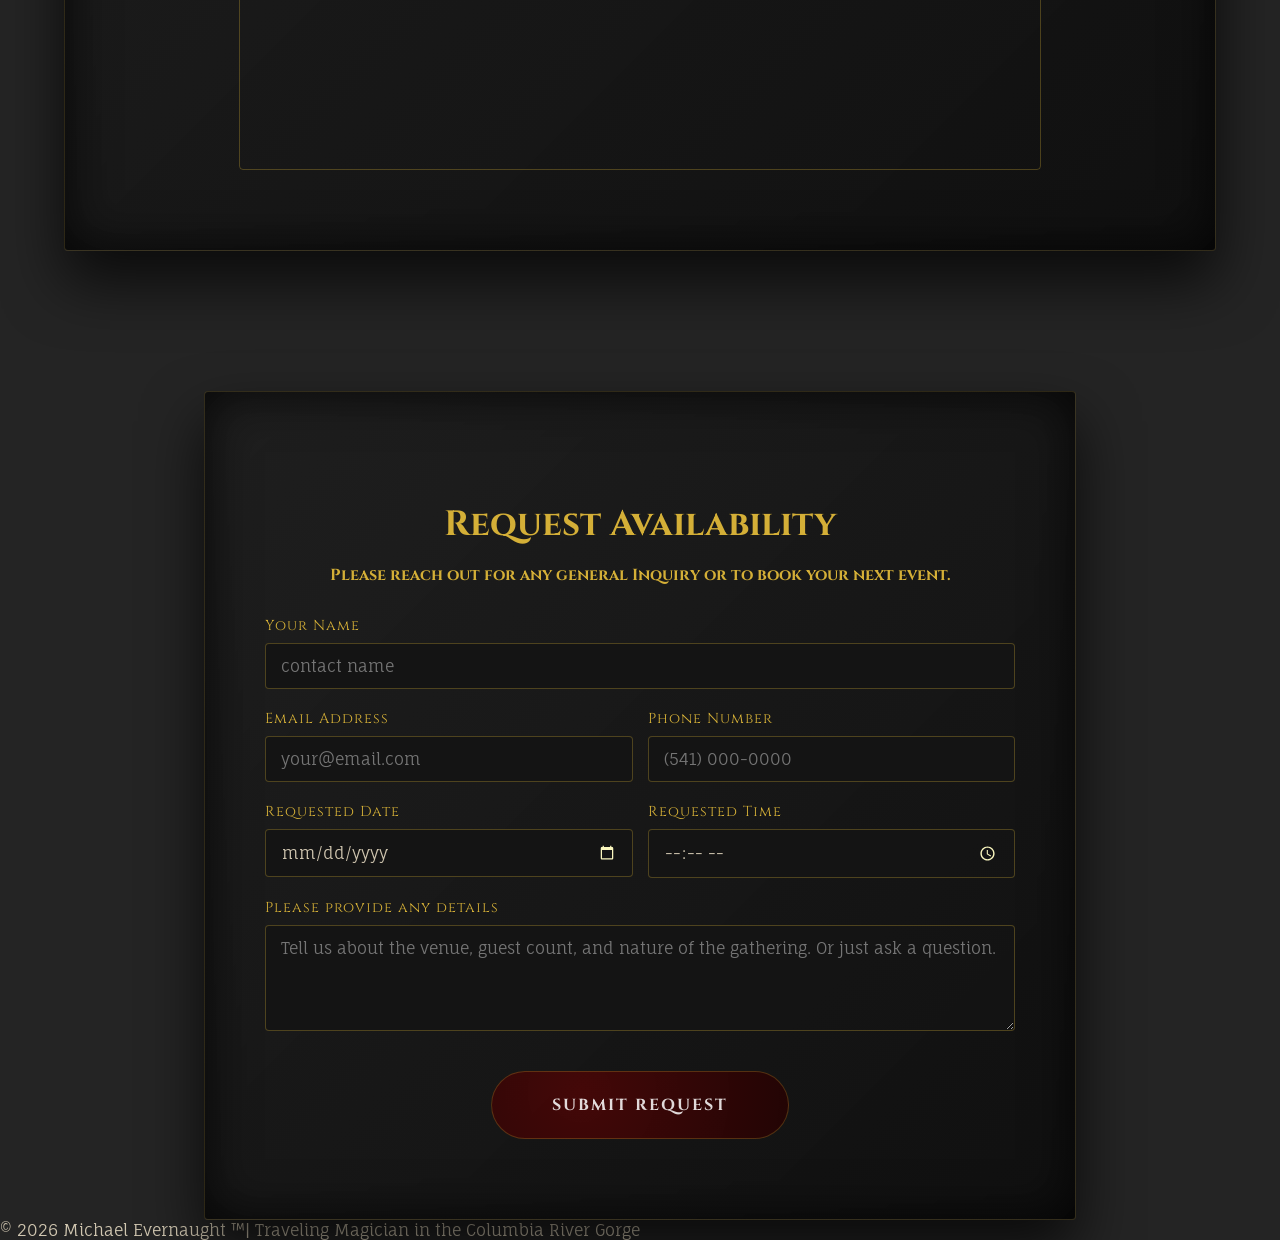
==== commit 3a31c263: "Update index.html added trademark" ====
--- a/index.html
+++ b/index.html
@@ -99,15 +99,16 @@
     <section id="top" class="hero-banner">
         <div class="hero-overlay"></div>
         <div class="hero-text">
-            <p background><h1>Michael Evernaught</h1></p>
+            <p background><h1>Michael Evernaught &trade;</h1></p>
             <div class="subtitle">International Man of Wonder</div>
             <a href="#contact" class="wax-seal">Contact Me</a>
 
-                        <!-- Venmo Tip Jar -->
+                        <!-- Venmo Tip Jar
             <a href="https://account.venmo.com/u/michaelevernaught" target="_blank" rel="noopener noreferrer" class="tip-jar-container" style="text-decoration: none;">
                 <img src="./Images/Venmo.png" alt="Venmo QR Code" class="venmo-qr" onerror="this.src='https://placehold.co/100x100/1e1a15/d4af37?text=Venmo'">
                 <span class="tip-text">If you enjoyed the performance,<br>Here's a link to my Venmo.</span>
             </a>
+            -->
         </div>
     </section>
             
@@ -125,7 +126,7 @@
                 Specializing in the intimate world of closeup, walk-around, and platform magic, Michael invites his audience to question their own senses. Each interaction is a deliberate act of curiosity, designed to linger long after the illusion has passed. In a world of explanations, he offers the rare gift of truly being surprised.
             </p>
             <p class="intro-text">
-                Sit back and enjoy the magic of <span class="highlight">Michael Evernaught</span>.
+                Sit back and enjoy the magic of <span class="highlight">Michael Evernaught &trade;</span>.
             </p>
         </div>
     </section>
@@ -258,7 +259,7 @@
         </ul>
     </section>  
 -->
-    <footer>&copy; 2026 Michael Evernaught | Traveling Magician in the Columbia River Gorge</footer>
+    <footer>&copy; 2026 Michael Evernaught &trade;| Traveling Magician in the Columbia River Gorge</footer>
     
 <!-- Define your gallery images here so they are easy to update -->
 <script>
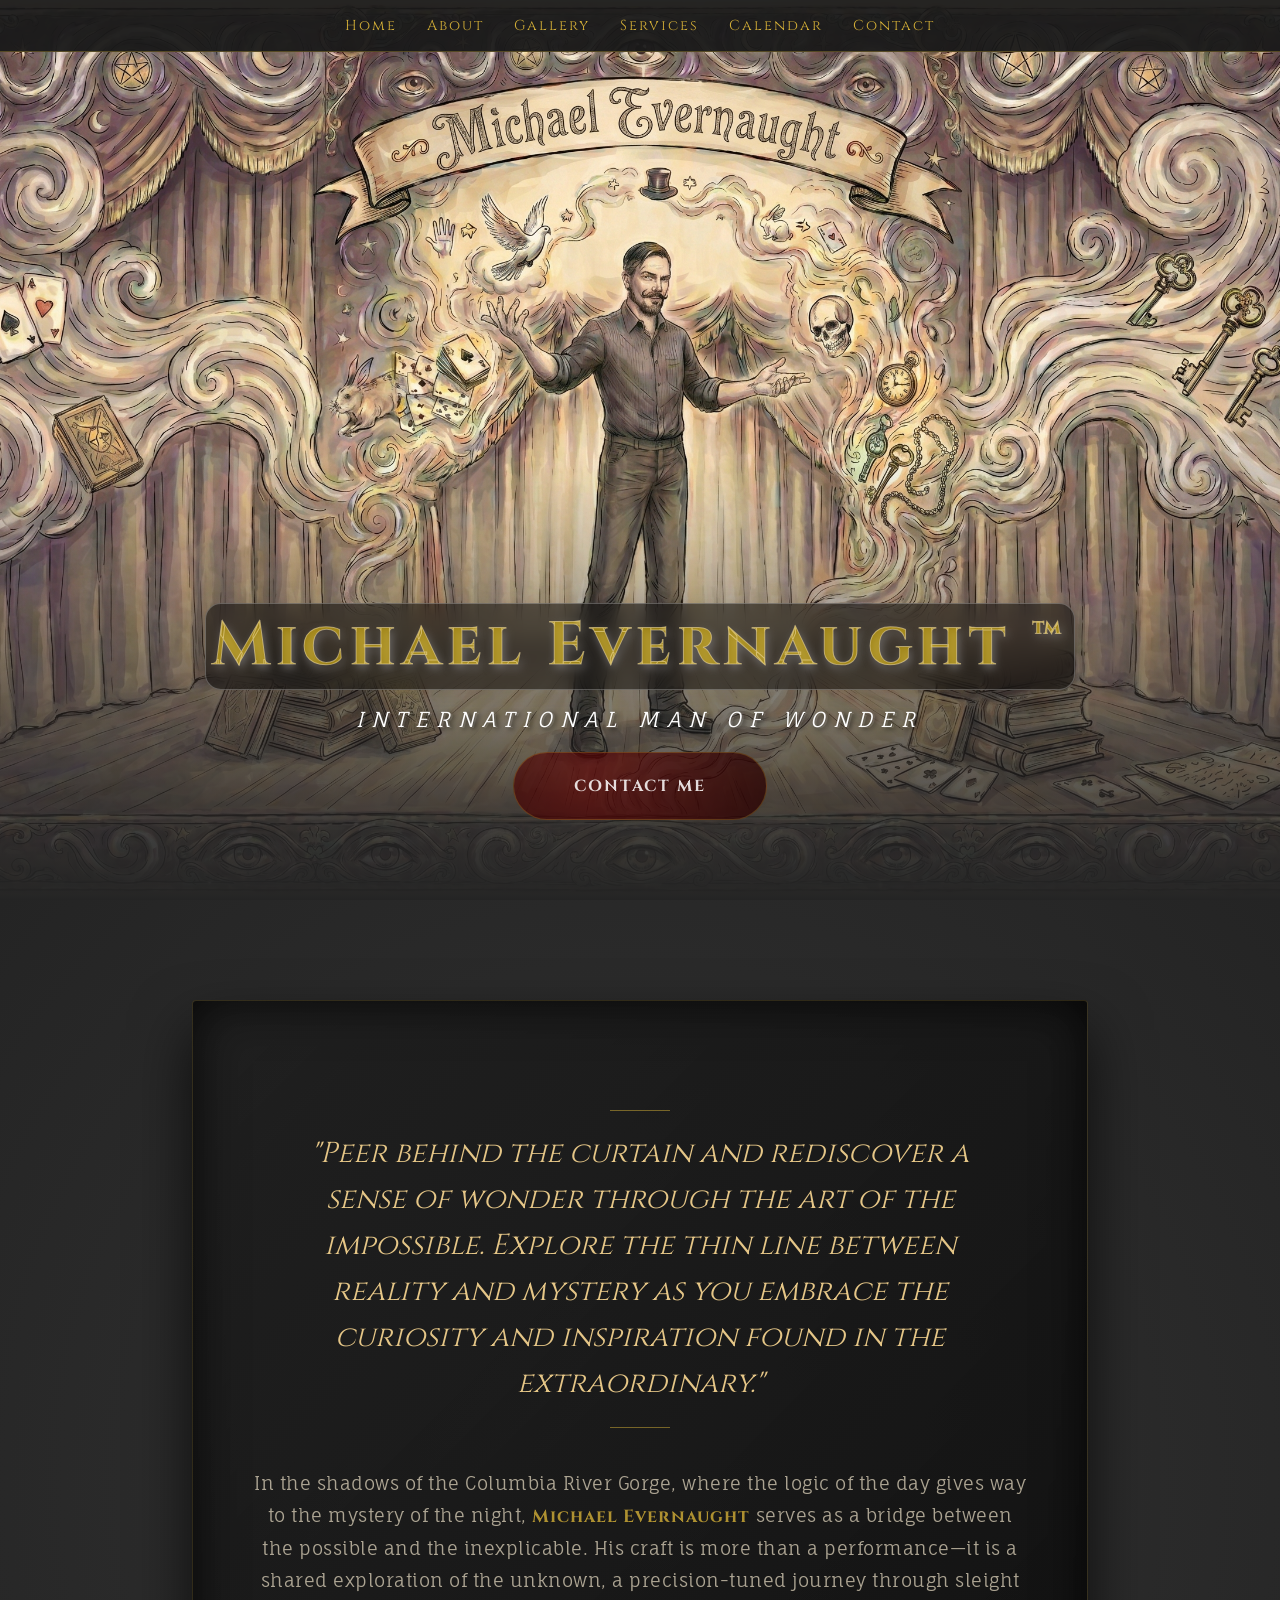
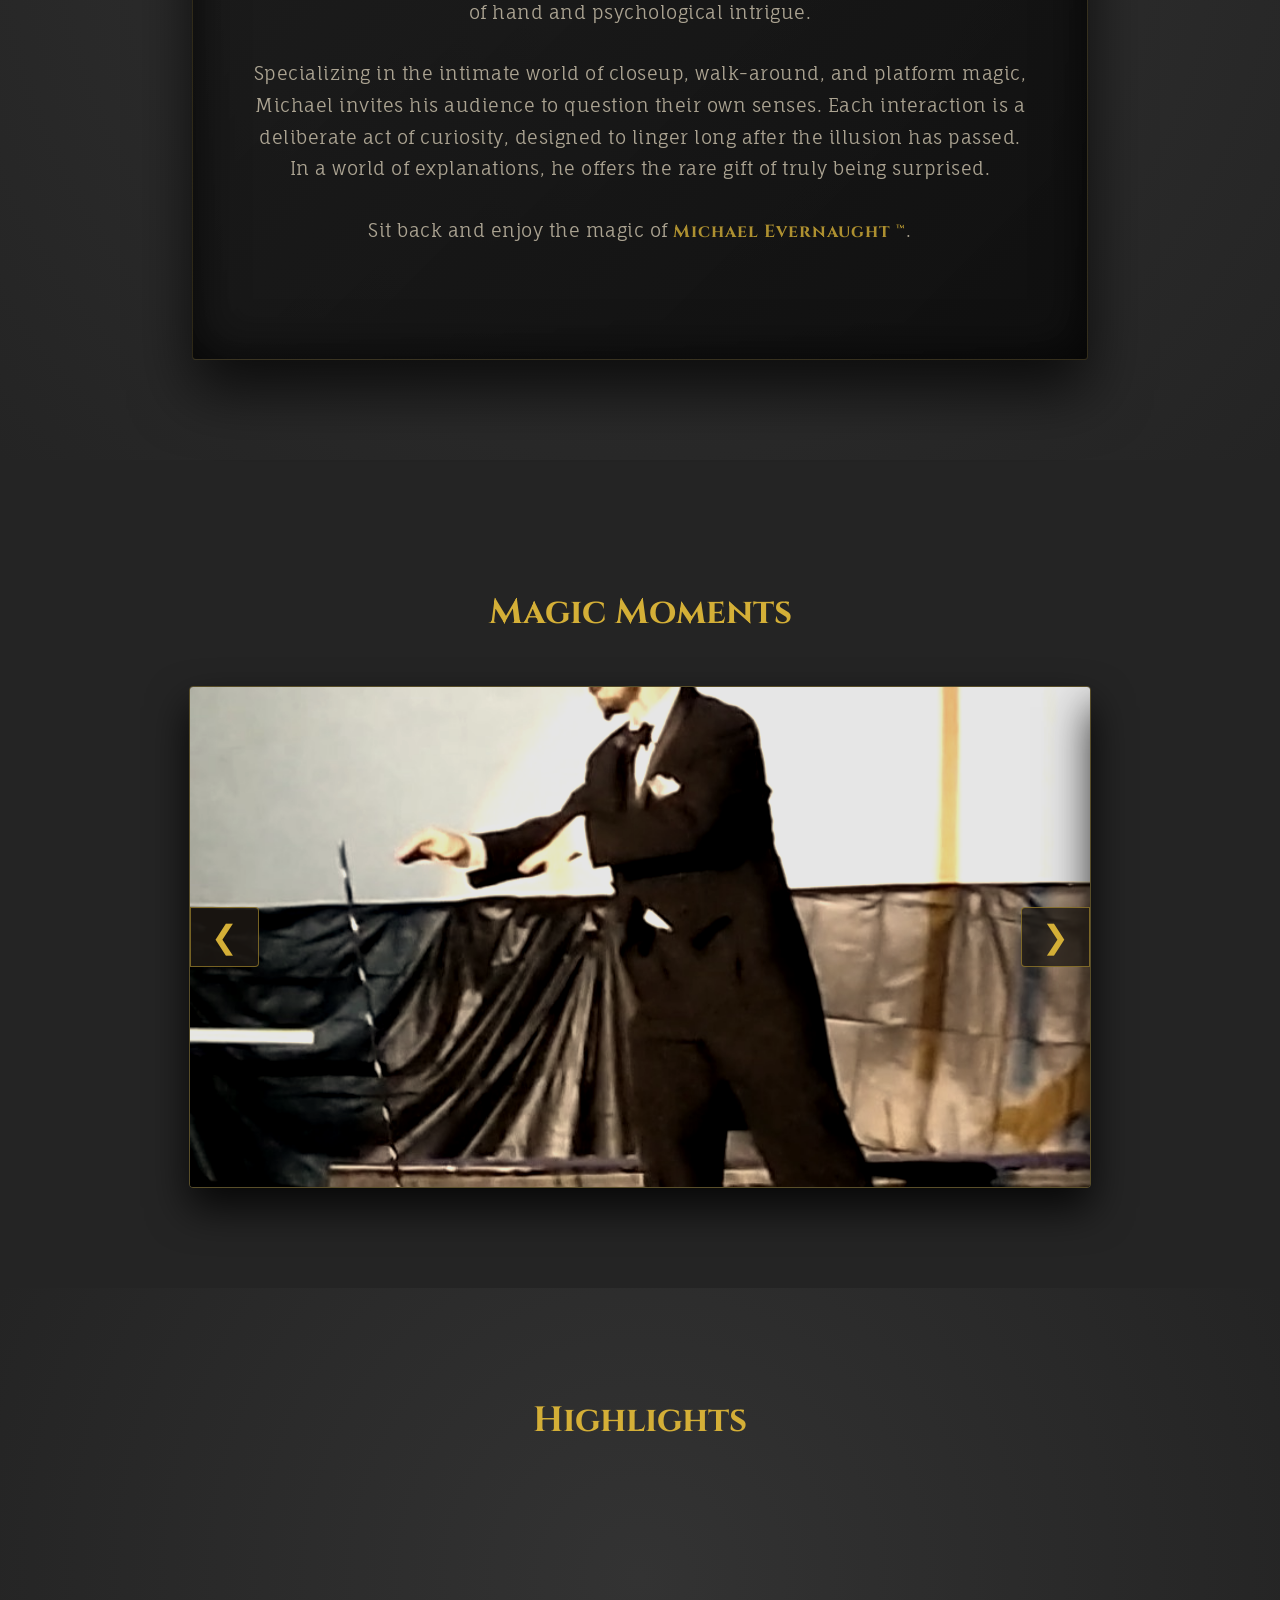
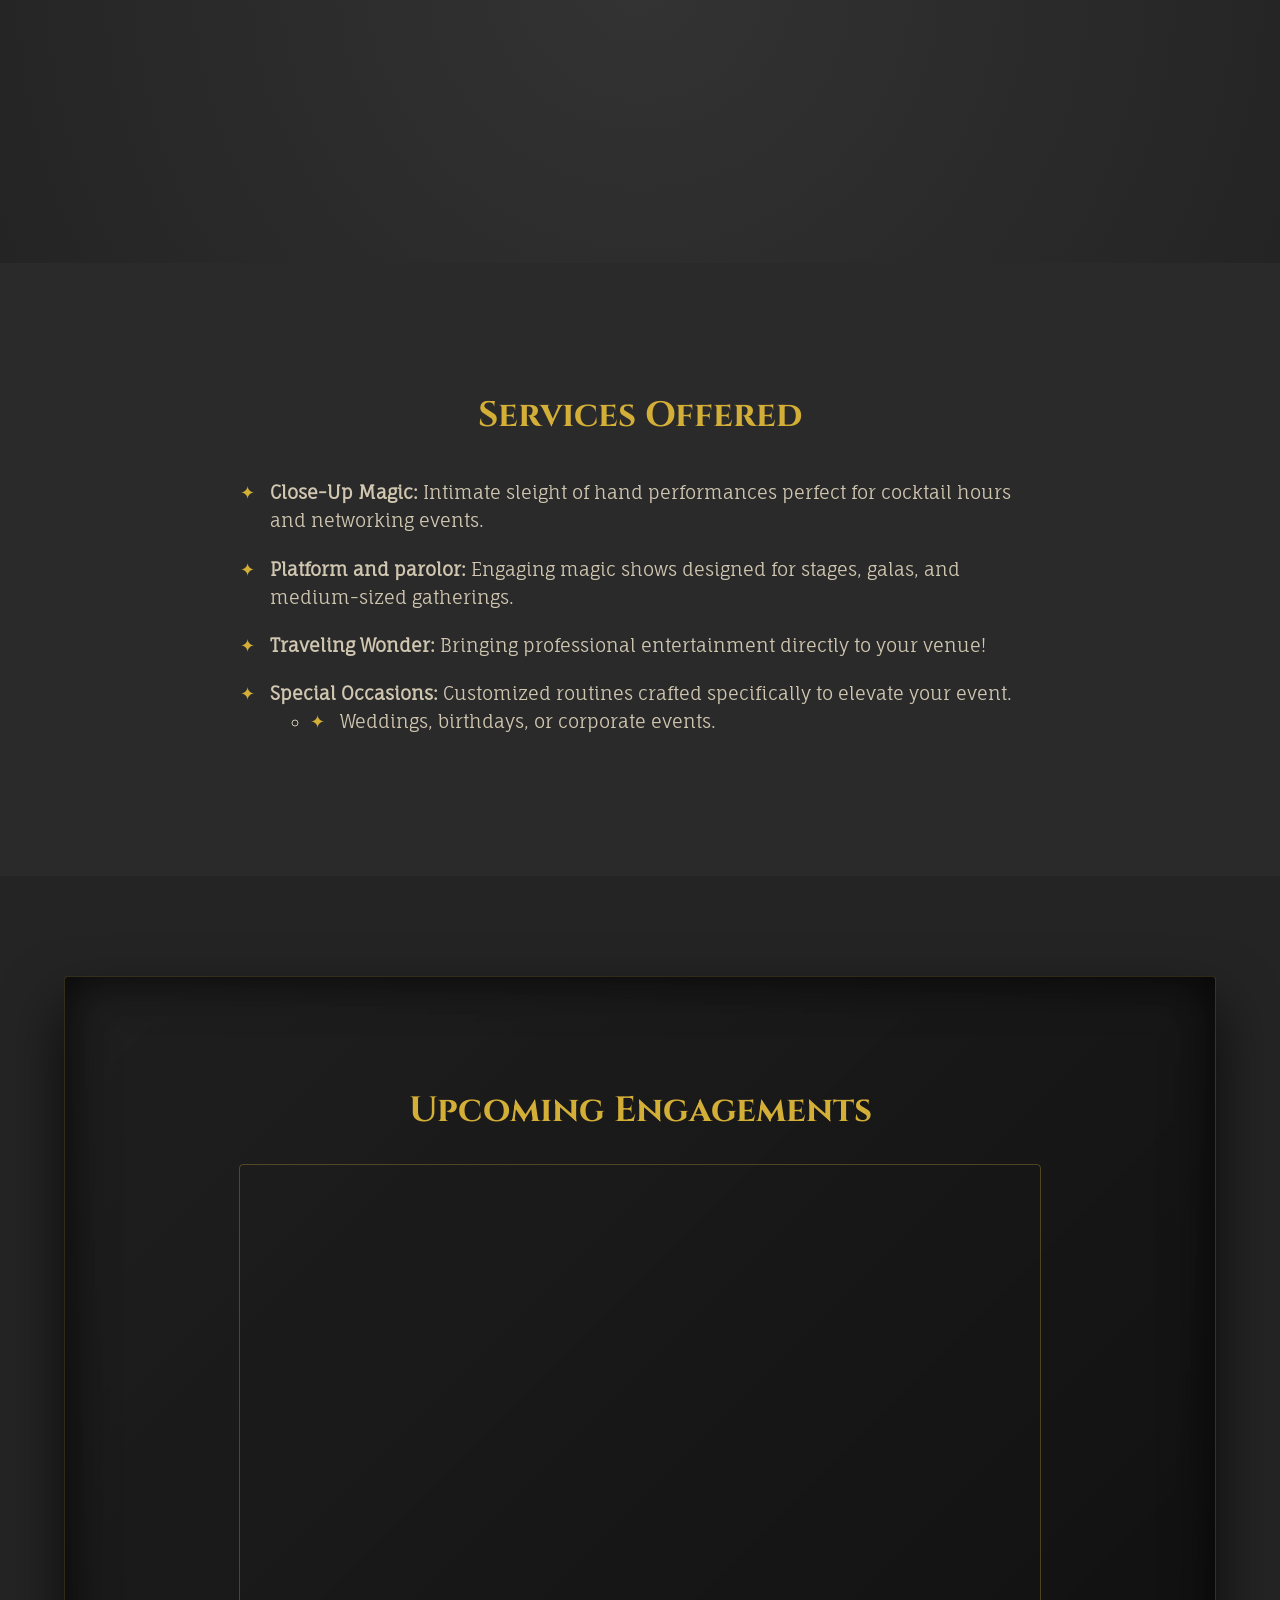
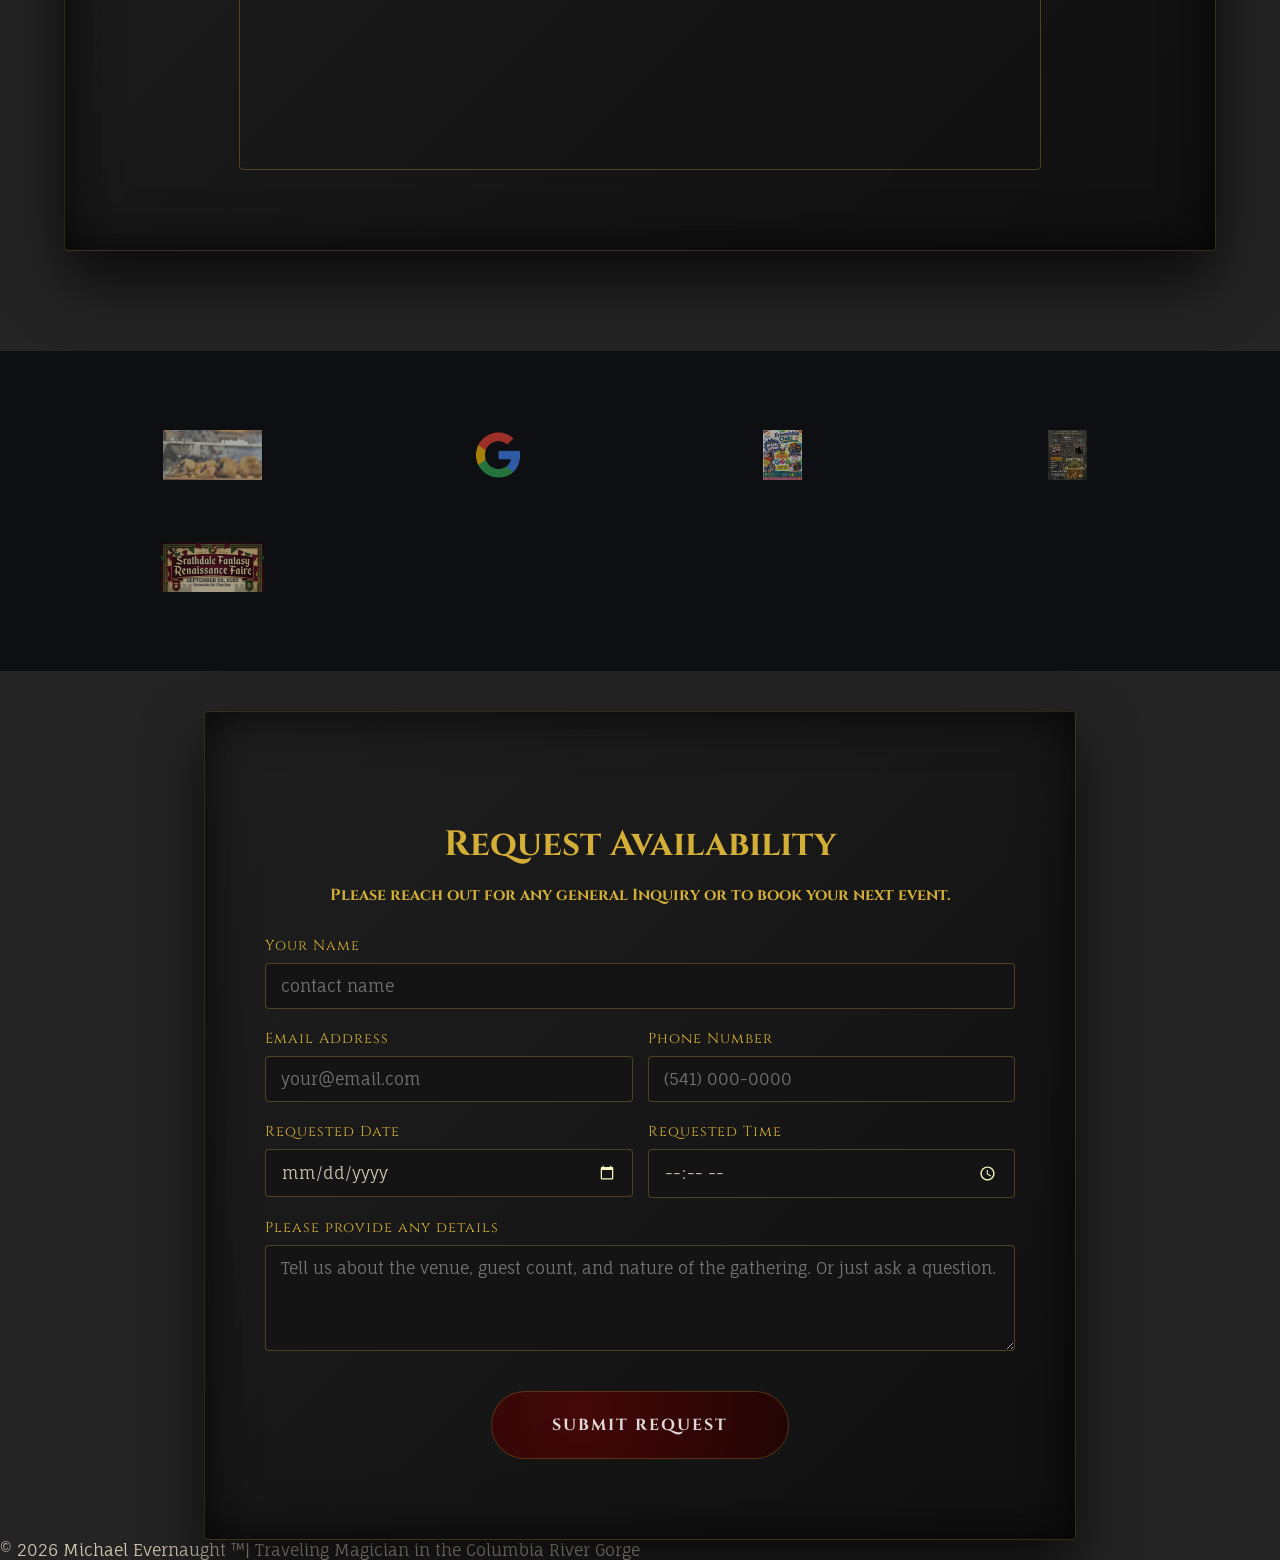
==== commit 5034f9ce: "Merge pull request #9 from mike256/main sync to main" ====
--- a/index.html
+++ b/index.html
@@ -188,6 +188,29 @@
         </ul>
     </section>  
 -->
+    <!-- Client Logos Section -->
+<section class="client-logos-section" aria-label="Client Logos">
+  <div class="client-logos-container">
+    <div class="client-logos-grid">
+      <div class="logo-item">
+        <img src="./Images/clients/client-1.webp" alt="Client 1 Logo" class="logo-image">
+      </div>
+      <div class="logo-item">
+        <img src="./Images/clients/client-2.png" alt="Client 2 Logo" class="logo-image">
+      </div>
+      <div class="logo-item">
+        <img src="./Images/clients/client-3.jpg" alt="Client 3 Logo" class="logo-image">
+      </div>
+      <div class="logo-item">
+        <img src="./Images/clients/client-4.jpg" alt="Client 4 Logo" class="logo-image">
+      </div>
+      <div class="logo-item">
+        <img src="./Images/clients/client-5.webp" alt="Client 5 Logo" class="logo-image">
+      </div>
+    </div>
+  </div>
+</section>
+
     <!-- CONTACT / BOOKING -->
     <section id="contact" class="contact-wrap">
         <div class="contact-card filigree-frame">
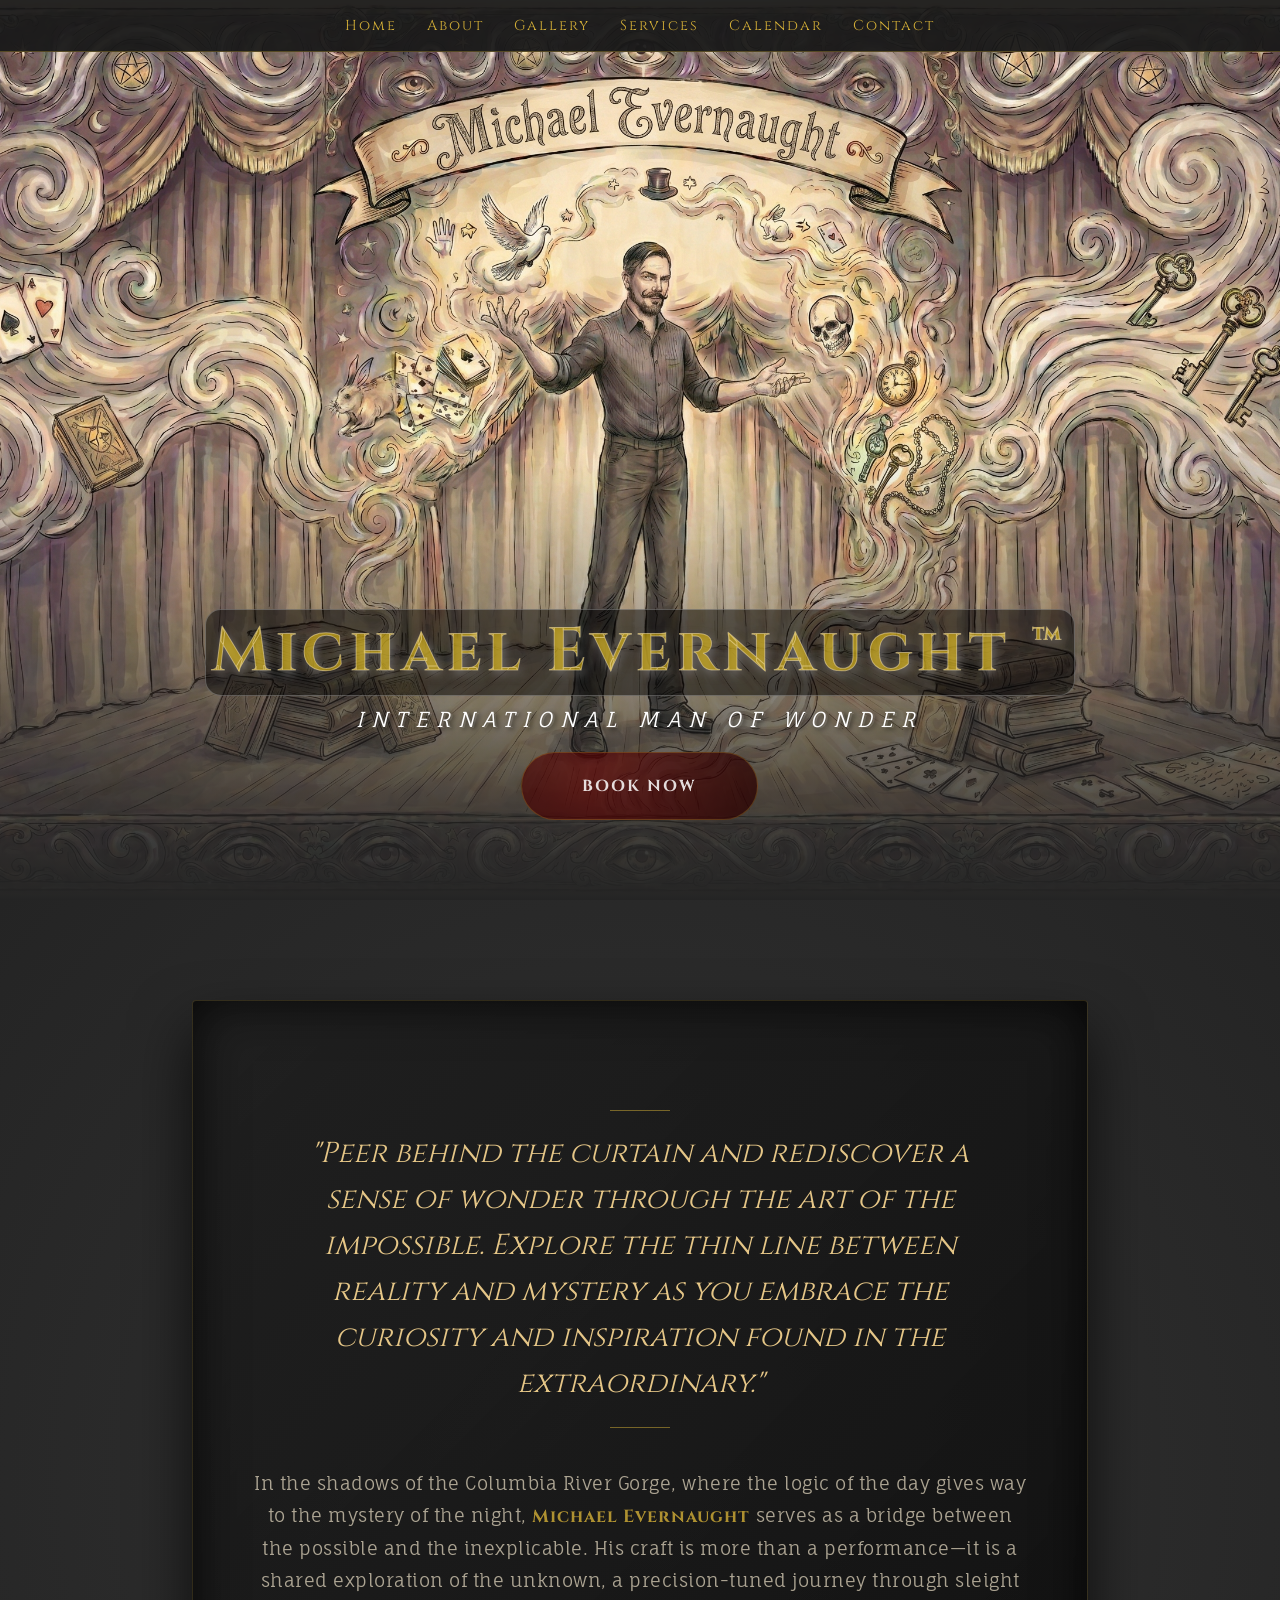
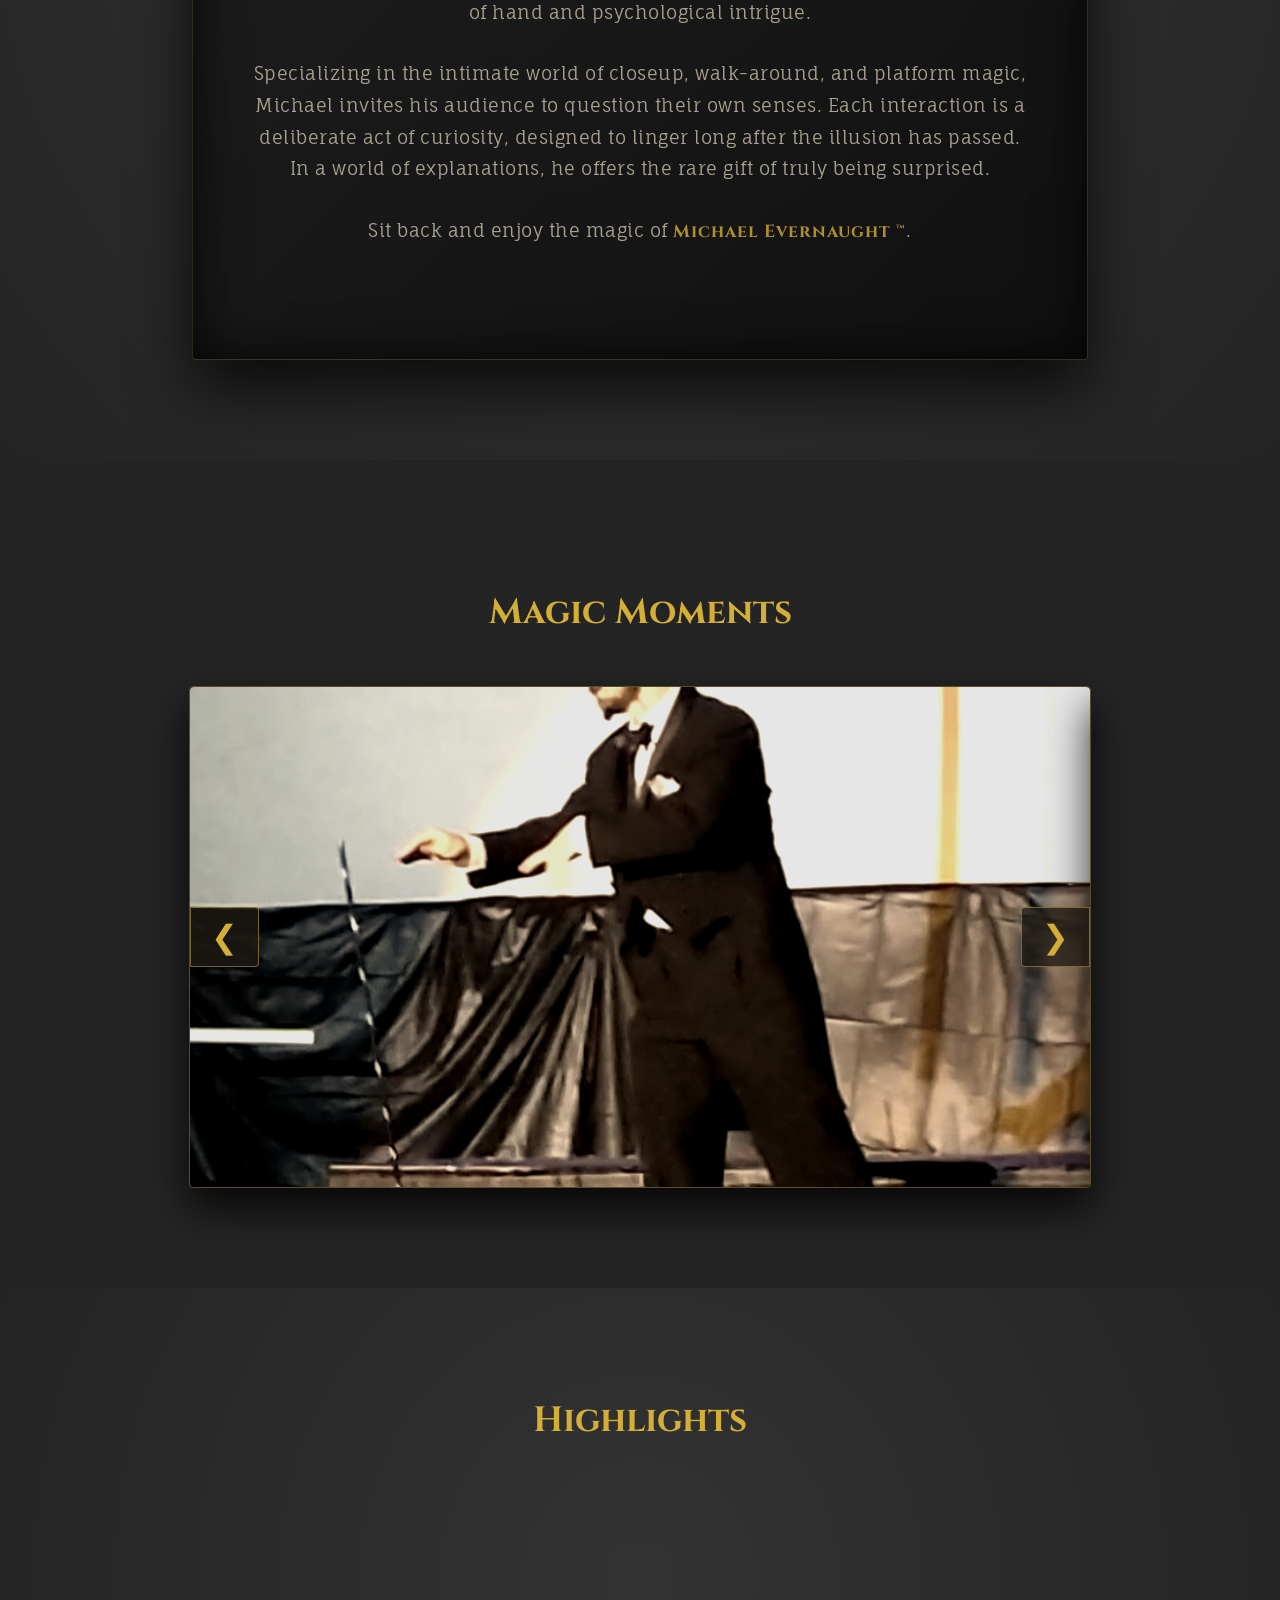
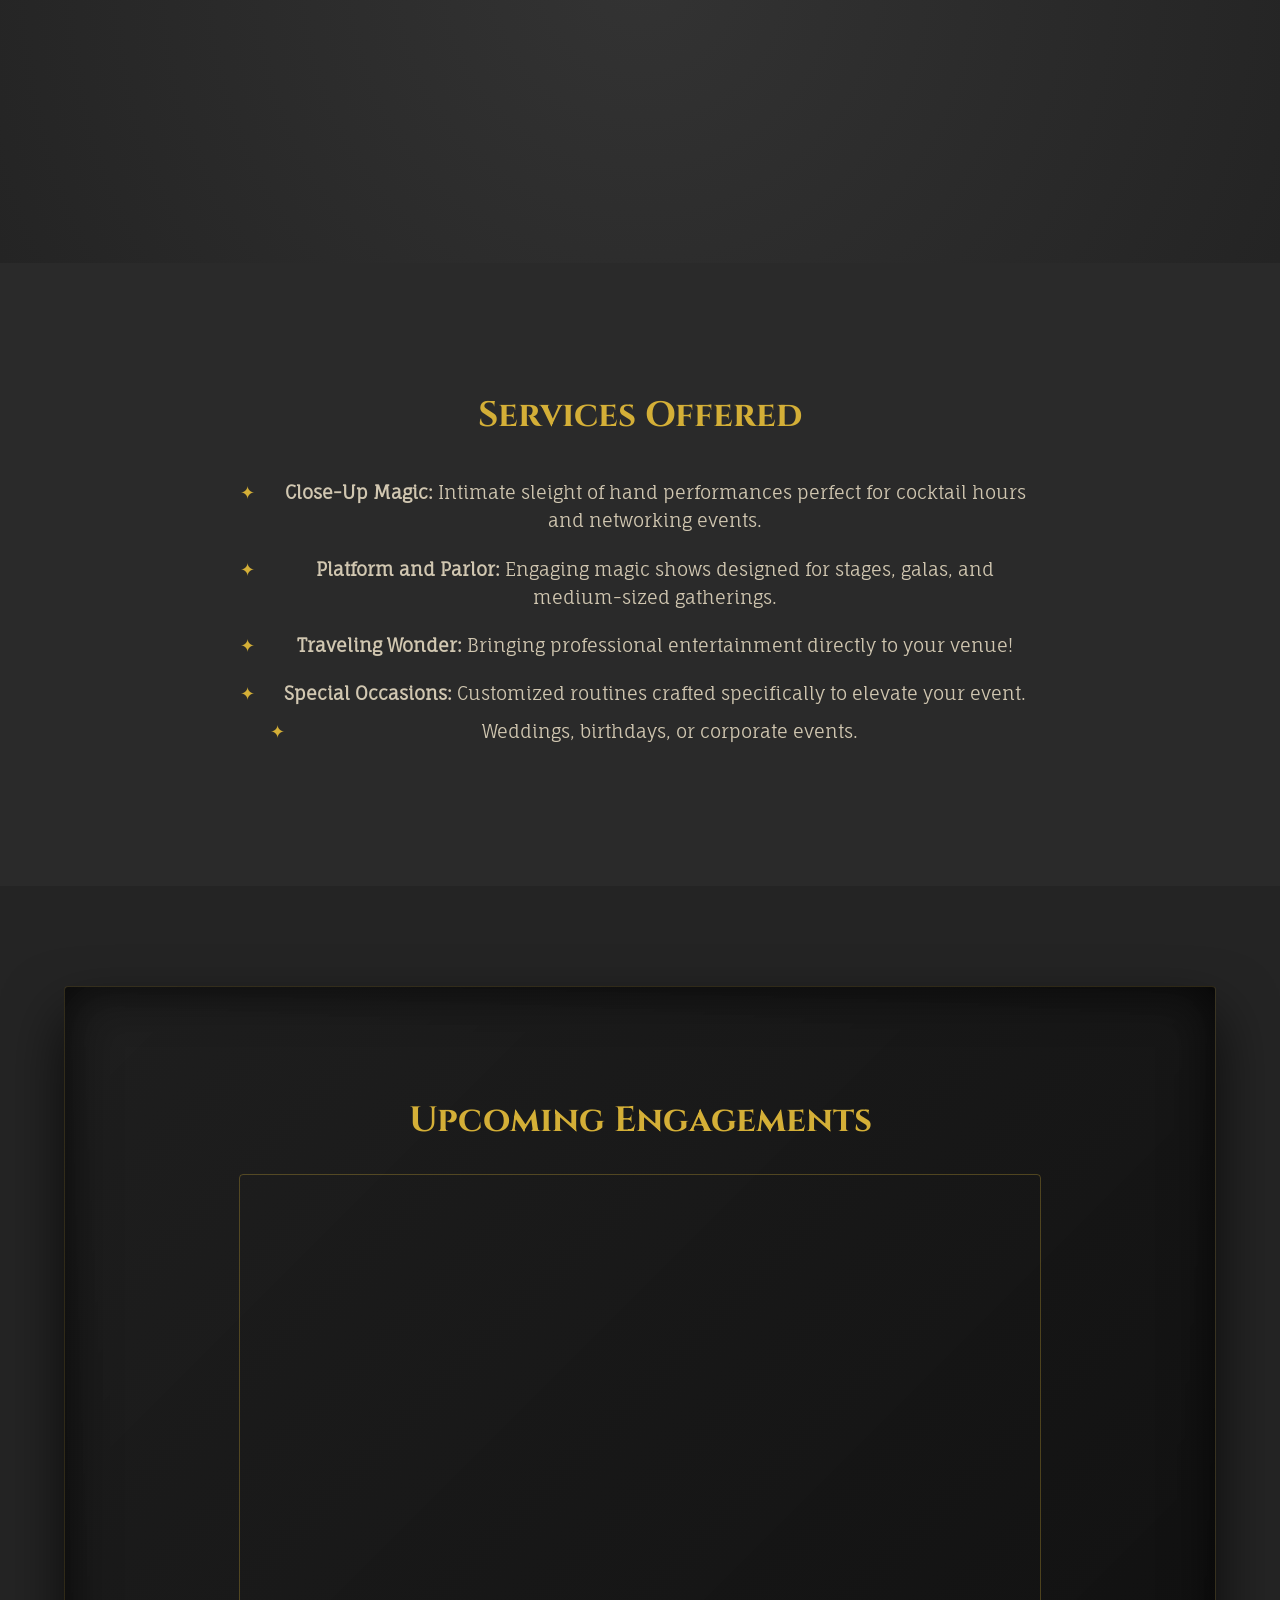
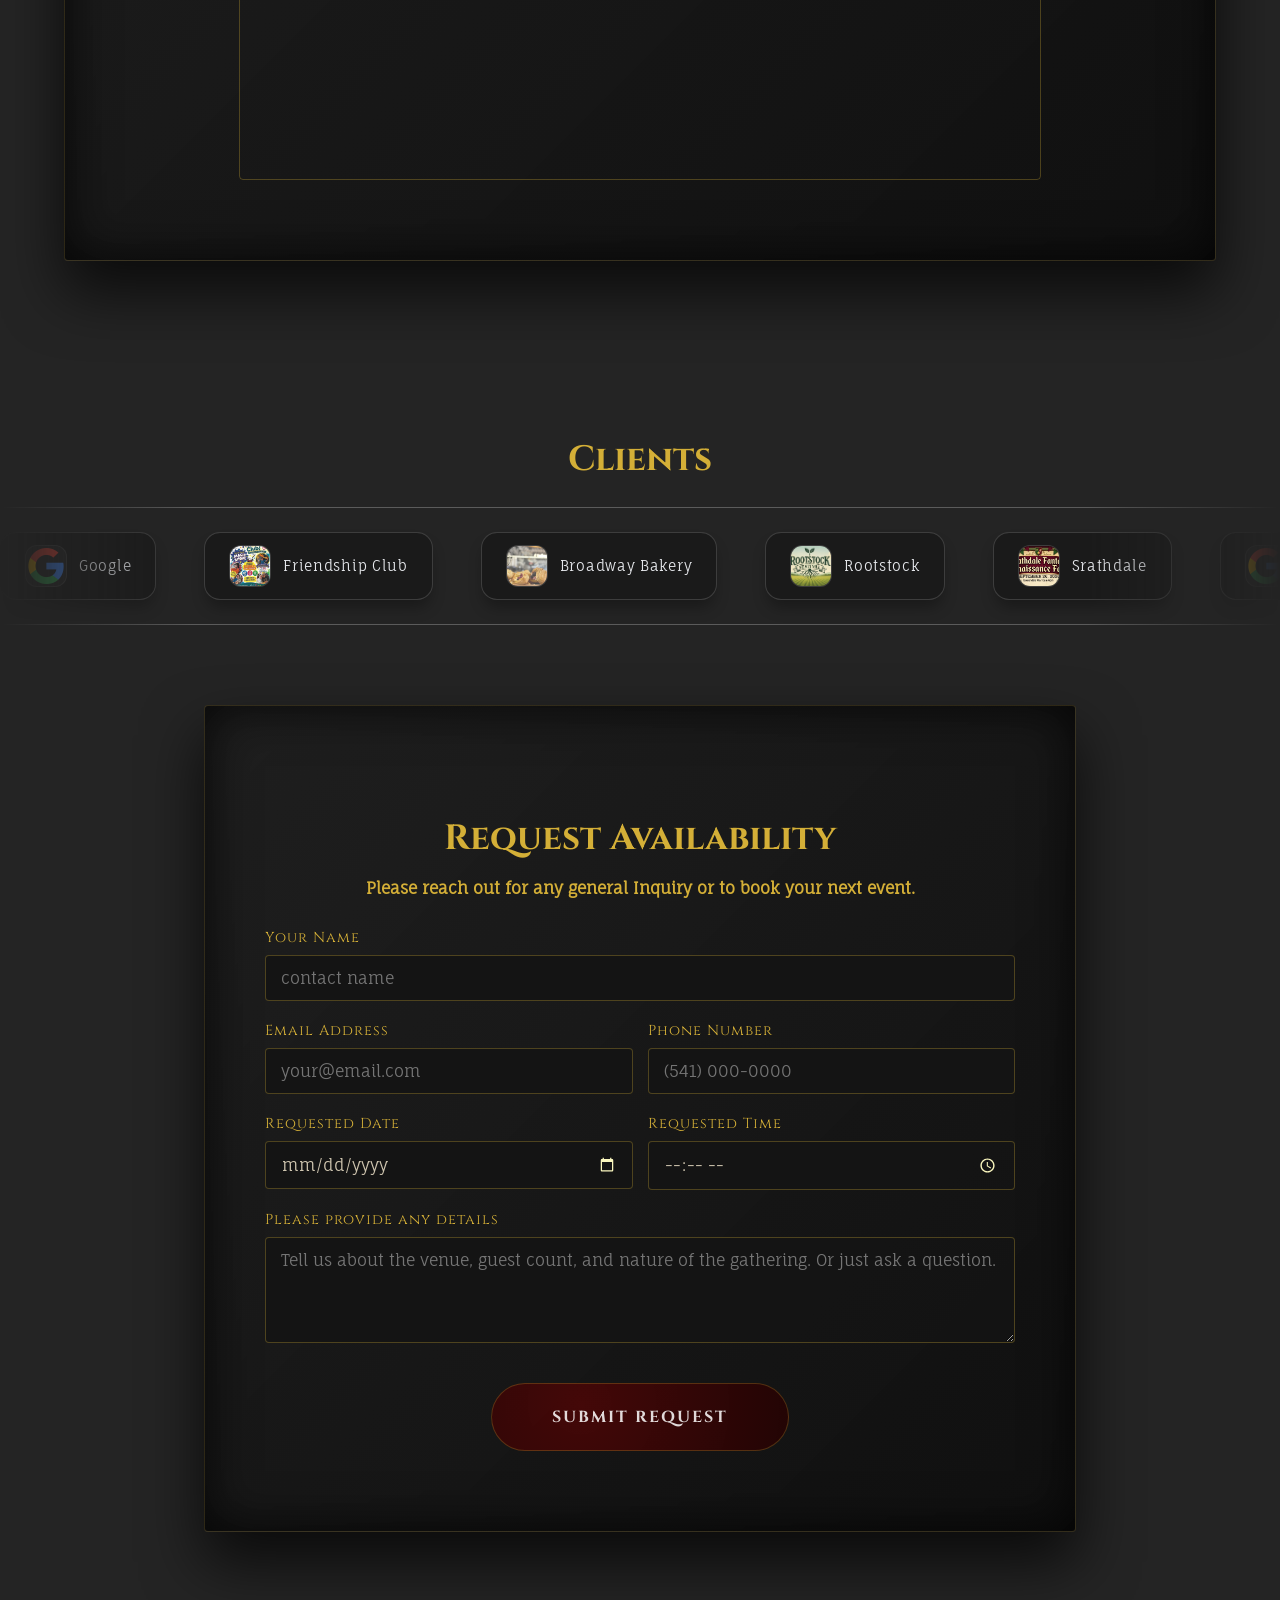
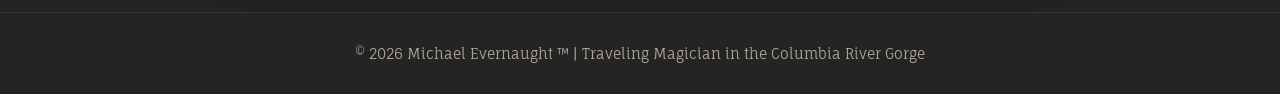
==== commit 530a2771: "new file:   Images/clients/rootstock.jpeg 	modified:   Styles/style.css 	modified:   index.html pret" ====
--- a/index.html
+++ b/index.html
@@ -85,6 +85,7 @@
         <a href="#calendar">Calendar</a>
         <a href="#contact">Contact</a>
     </nav>
+    
     <!-- LIGHTBOX -->
     <div id="lightbox" onclick="closeLightbox()">
         <span class="close-lightbox" onclick="event.stopPropagation(); closeLightbox();">&times;</span>
@@ -99,20 +100,12 @@
     <section id="top" class="hero-banner">
         <div class="hero-overlay"></div>
         <div class="hero-text">
-            <p background><h1>Michael Evernaught &trade;</h1></p>
+            <h1>Michael Evernaught &trade;</h1>
             <div class="subtitle">International Man of Wonder</div>
-            <a href="#contact" class="wax-seal">Contact Me</a>
-
-                        <!-- Venmo Tip Jar
-            <a href="https://account.venmo.com/u/michaelevernaught" target="_blank" rel="noopener noreferrer" class="tip-jar-container" style="text-decoration: none;">
-                <img src="./Images/Venmo.png" alt="Venmo QR Code" class="venmo-qr" onerror="this.src='https://placehold.co/100x100/1e1a15/d4af37?text=Venmo'">
-                <span class="tip-text">If you enjoyed the performance,<br>Here's a link to my Venmo.</span>
-            </a>
-            -->
+            <a href="#contact" class="wax-seal">Book Now</a>
         </div>
     </section>
             
-
     <!-- INTRODUCTION SECTION -->
     <section id="about" class="intro-section">
         <div class="intro-content filigree-frame">
@@ -133,7 +126,7 @@
 
     <!-- GALLERY (Carousel) -->
     <section id="gallery" class="gallery-section">
-        <h2 style="font-family:'Cinzel'; color:#d4af37; font-size: 2.2rem; margin-bottom: 20px;">Magic Moments</h2>
+        <h2 style="color: var(--color-gold); font-size: 2.2rem; margin-bottom: 20px;">Magic Moments</h2>
         <div class="carousel-container">
             <div class="carousel-track" id="dynamic-gallery">
                 <!-- Images will be injected here automatically -->
@@ -145,10 +138,8 @@
 
     <!-- VIDEO REEL SECTION -->
     <section id="video-reel" class="video-section">
-        <h2 style="font-family:'Cinzel'; color:#d4af37; font-size: 2.2rem; margin-bottom: 20px;">Highlights</h2>
+        <h2 style="color: var(--color-gold); font-size: 2.2rem; margin-bottom: 20px;">Highlights</h2>
         <iframe width="560" height="315" src="https://www.youtube.com/embed/jIBCMfkByN8?si=nuT6GsheurZEj1Gi" title="Highlight Reel" frameborder="0" allow="accelerometer; autoplay; clipboard-write; encrypted-media; gyroscope; picture-in-picture; web-share" referrerpolicy="strict-origin-when-cross-origin" allowfullscreen></iframe>
-            <!-- Video will be injected here automatically <div class="video-container" id="dynamic-video"></div>-->
-        
     </section>
     
     <!-- SERVICES SECTION -->
@@ -156,73 +147,123 @@
         <h2>Services Offered</h2>
         <ul class="services-list">
             <li><strong>Close-Up Magic:</strong> Intimate sleight of hand performances perfect for cocktail hours and networking events.</li>
-            <li><strong>Platform and parolor:</strong> Engaging magic shows designed for stages, galas, and medium-sized gatherings.</li>
+            <li><strong>Platform and Parlor:</strong> Engaging magic shows designed for stages, galas, and medium-sized gatherings.</li>
             <li><strong>Traveling Wonder:</strong> Bringing professional entertainment directly to your venue!</li>
             <li><strong>Special Occasions:</strong> Customized routines crafted specifically to elevate your event.
-                <ul><li>Weddings, birthdays, or corporate events.</li></ul></li>    
+                <ul style="list-style: none; padding-left: 0; margin-top: 10px;">
+                    <li>Weddings, birthdays, or corporate events.</li>
+                </ul>
+            </li>    
         </ul>
     </section>
     
     <!-- CALENDAR WIDGET -->
-    <section id="calendar" class="calendar-section" style="padding: 100px 5%; background: #242424; text-align: center;">
-    <div class="filigree-frame">
-        <h2 style="font-family:'Cinzel'; color:#d4af37; font-size: 2.2rem; margin-bottom: 30px;">Upcoming Engagements</h2>
-        <div class="calendar-container" style="max-width: 800px; margin: 0 auto; border: 1px solid rgba(212, 175, 55, 0.3); border-radius: 4px; overflow: hidden;">
-            <iframe src="https://calendar.google.com/calendar/embed?src=8f0dbcf90630f7cc734816bc48a575baade07dc368727e06b7e1b6b6d61e2b72%40group.calendar.google.com&ctz=America%2FLos_Angeles" 
-                    style="border: 0; width: 100%; height: 600px; filter: invert(90%) hue-rotate(180deg) brightness(0.8);" 
-                    frameborder="0" scrolling="no">
-            </iframe>
-        </div>
-    </div>
-    </section>
-    
-    <!-- FLAIR / PRESS KIT 
-    <section id="clients" class="services-section">
-        <h2>clients</h2>
-        <ul class="services-list">
-            <li><strong>Close-Up Magic:</strong> Intimate sleight of hand performances perfect for cocktail hours and networking events.</li>
-            <li><strong>Platform and parolor:</strong> Engaging magic shows designed for stages, galas, and medium-sized gatherings.</li>
-            <li><strong>Traveling Wonder:</strong> Bringing professional entertainment directly to your venue!</li>
-            <li><strong>Special Occasions:</strong> Customized routines crafted specifically to elevate your event.
-                <ul><li>Weddings, birthdays, or corporate events.</li></ul></li>    
-        </ul>
-    </section>  
--->
-    <!-- Client Logos Section -->
-<section class="client-logos-section" aria-label="Client Logos">
-  <div class="client-logos-container">
-    <div class="client-logos-grid">
-      <div class="logo-item">
-        <img src="./Images/clients/client-1.webp" alt="Client 1 Logo" class="logo-image">
-      </div>
-      <div class="logo-item">
-        <img src="./Images/clients/client-2.png" alt="Client 2 Logo" class="logo-image">
-      </div>
-      <div class="logo-item">
-        <img src="./Images/clients/client-3.jpg" alt="Client 3 Logo" class="logo-image">
-      </div>
-      <div class="logo-item">
-        <img src="./Images/clients/client-4.jpg" alt="Client 4 Logo" class="logo-image">
-      </div>
-      <div class="logo-item">
-        <img src="./Images/clients/client-5.webp" alt="Client 5 Logo" class="logo-image">
-      </div>
-    </div>
-  </div>
-</section>
-
-    <!-- CONTACT / BOOKING -->
+    <section id="calendar" class="calendar-section" style="padding: 100px 5%; background: var(--color-bg-base); text-align: center;">
+        <div class="filigree-frame">
+            <h2 style="color: var(--color-gold); font-size: 2.2rem; margin-bottom: 30px;">Upcoming Engagements</h2>
+            <div class="calendar-container" style="max-width: 800px; margin: 0 auto; border: var(--border-gold); border-radius: 4px; overflow: hidden;">
+                <iframe src="https://calendar.google.com/calendar/embed?src=8f0dbcf90630f7cc734816bc48a575baade07dc368727e06b7e1b6b6d61e2b72%40group.calendar.google.com&ctz=America%2FLos_Angeles" 
+                        style="border: 0; width: 100%; height: 600px; filter: invert(90%) hue-rotate(180deg) brightness(0.8);" 
+                        frameborder="0" scrolling="no">
+                </iframe>
+            </div>
+        </div>
+    </section>
+
+<!-- Client Logos Marquee Section 
+    NOTE: All clients must be duplicated for seamless scrolling-->
+    <section id="clients" class="client-marquee-section">
+        <div class="client-marquee-title-wrap">
+            <h3 style="font-family:'Cinzel'; font-size: 2.2rem; color:#d4af37; margin-bottom: 10px; text-align: center;">Clients</h3>
+        </div>
+
+        <div class="client-marquee-container">
+            <div class="client-marquee-track">
+                
+                <!-- Google -->
+                <div class="client-pill">
+                    <div class="client-logo-box">
+                        <img src="./Images/clients/client-2.png" alt="Google">
+                    </div>
+                    <span class="client-name">Google</span>
+                </div>
+                <!-- Friendship Club -->
+                <div class="client-pill">
+                    <div class="client-logo-box">
+                        <img src="./Images/clients/client-3.jpg" alt="Friendship Club">
+                    </div>
+                    <span class="client-name">Friendship Club</span>
+                </div>
+                <!-- Broadway Bakery -->
+                <div class="client-pill">
+                    <div class="client-logo-box">
+                        <img src="./Images/clients/client-1.webp" alt="Broadway Bakery">
+                    </div>
+                    <span class="client-name">Broadway Bakery</span>
+                </div>
+                <!-- Rootstock -->
+                <div class="client-pill">
+                    <div class="client-logo-box">
+                        <img src="./Images/clients/rootstock.jpeg" alt="Rootstock">
+                    </div>
+                    <span class="client-name">Rootstock</span>
+                </div>
+                <!-- Srathdale -->
+                <div class="client-pill">
+                    <div class="client-logo-box">
+                        <img src="./Images/clients/client-5.webp" alt="Srathdale">
+                    </div>
+                    <span class="client-name">Srathdale</span>
+                </div>
+
+                
+                <!-- Duplicate set for seamless infinite loop -->
+                <div class="client-pill">
+                    <div class="client-logo-box">
+                        <img src="./Images/clients/client-2.png" alt="Google">
+                    </div>
+                    <span class="client-name">Google</span>
+                </div>
+                                <!-- Friendship Club -->
+                <div class="client-pill">
+                    <div class="client-logo-box">
+                        <img src="./Images/clients/client-3.jpg" alt="Friendship Club">
+                    </div>
+                    <span class="client-name">Friendship Club</span>
+                </div>
+                <!-- Broadway Bakery -->
+                <div class="client-pill">
+                    <div class="client-logo-box">
+                        <img src="./Images/clients/client-1.webp" alt="Broadway Bakery">
+                    </div>
+                    <span class="client-name">Broadway Bakery</span>
+                </div>
+                <!-- Rootstock -->
+                <div class="client-pill">
+                    <div class="client-logo-box">
+                        <img src="./Images/clients/rootstock.jpeg" alt="Rootstock">
+                    </div>
+                    <span class="client-name">Rootstock</span>
+                </div>
+                <!-- Srathdale -->
+                <div class="client-pill">
+                    <div class="client-logo-box">
+                        <img src="./Images/clients/client-5.webp" alt="Srathdale">
+                    </div>
+                    <span class="client-name">Srathdale</span>
+                </div>
+
+            </div>
+        </div>
+    </section>
+
+ <!-- CONTACT / BOOKING -->
     <section id="contact" class="contact-wrap">
         <div class="contact-card filigree-frame">
-            <h2 style="font-family:'Cinzel'; font-size: 2.2rem; color:#d4af37; margin-bottom: 10px;">Request Availability</h2>
-            <h3 style="font-family:'Cinzel'; font-size: 1rem; color:#d4af37; margin-bottom: 10px;">Please reach out for any general Inquiry or to book your next event.</h3>
-
-           <!-- ================================================================= -->
-            <!-- START OF REUSABLE FORMSPREE AVAILABILITY REQUEST FORM CODE BLOCK  -->
-            <!-- Copy everything between the START and END markers to reuse elsewhere -->
-            <!-- ================================================================= -->
+            <h2 style="font-size: 2.2rem; color: var(--color-gold); margin-bottom: 10px;">Request Availability</h2>
+            <h3 style="font-size: 1rem; color: var(--color-gold); margin-bottom: 10px;">Please reach out for any general Inquiry or to book your next event.</h3>
+
             <form class="availability-form" action="https://formspree.io/f/mzedpnpw" method="POST">
-                
                 <!-- Full Name Field -->
                 <div class="form-group">
                     <label for="name">Your Name</label>
@@ -261,49 +302,31 @@
 
                 <!-- Submit Button -->
                 <button type="submit" class="wax-seal">Submit Request</button>
-
             </form>
-            <!-- ================================================================= -->
-            <!-- END OF REUSABLE FORMSPREE AVAILABILITY REQUEST FORM CODE BLOCK    -->
-            <!-- ================================================================= --> 
-
-        </div>
-    </section>
-
-    <!-- FLAIR / PRESS KIT 
-    <section id="clients" class="services-section">
-        <h2>clients</h2>
-        <ul class="services-list">
-            <li><strong>Close-Up Magic:</strong> Intimate sleight of hand performances perfect for cocktail hours and networking events.</li>
-            <li><strong>Platform and parolor:</strong> Engaging magic shows designed for stages, galas, and medium-sized gatherings.</li>
-            <li><strong>Traveling Wonder:</strong> Bringing professional entertainment directly to your venue!</li>
-            <li><strong>Special Occasions:</strong> Customized routines crafted specifically to elevate your event.
-                <ul><li>Weddings, birthdays, or corporate events.</li></ul></li>    
-        </ul>
-    </section>  
--->
-    <footer>&copy; 2026 Michael Evernaught &trade;| Traveling Magician in the Columbia River Gorge</footer>
-    
-<!-- Define your gallery images here so they are easy to update -->
-<script>
-    const galleryImages = [
-        { filename: '1.jpg', caption: 'image' },
-        { filename: '2.jpg', caption: 'image' },
-        { filename: '3.jpg', caption: 'image' },
-        { filename: '4.jpg', caption: 'image' },
-        { filename: '5.jpg', caption: 'image' },
-        { filename: '6.jpg', caption: 'image' },
-        { filename: '7.jpg', caption: 'image' },
-        { filename: '8.jpg', caption: 'image' },
-        { filename: '9.jpg', caption: 'image' },
-        { filename: '10.jpg', caption: 'image' },
-        { filename: '11.jpg', caption: 'image' },
-        { filename: '12.jpg', caption: 'image' },
-        { filename: '13.jpg', caption: 'image' },
-        { filename: '14.png', caption: 'image' }
-//        { filename: 'sizzle_c.mp4', caption: 'Hilightreel', type: 'video' }
-    ];
-</script>
-<script src="./Scripts/main.js"></script>
+        </div>
+    </section>
+
+    <footer>&copy; 2026 Michael Evernaught &trade; | Traveling Magician in the Columbia River Gorge</footer>
+    
+    <!-- Define gallery images -->
+    <script>
+        const galleryImages = [
+            { filename: '1.jpg', caption: 'image' },
+            { filename: '2.jpg', caption: 'image' },
+            { filename: '3.jpg', caption: 'image' },
+            { filename: '4.jpg', caption: 'image' },
+            { filename: '5.jpg', caption: 'image' },
+            { filename: '6.jpg', caption: 'image' },
+            { filename: '7.jpg', caption: 'image' },
+            { filename: '8.jpg', caption: 'image' },
+            { filename: '9.jpg', caption: 'image' },
+            { filename: '10.jpg', caption: 'image' },
+            { filename: '11.jpg', caption: 'image' },
+            { filename: '12.jpg', caption: 'image' },
+            { filename: '13.jpg', caption: 'image' },
+            { filename: '14.png', caption: 'image' }
+        ];
+    </script>
+    <script src="./Scripts/main.js"></script>
 </body>
-</html>
+</html>
--- a/Styles/style.css
+++ b/Styles/style.css
@@ -1,594 +1,479 @@
-
 @import url('https://fonts.googleapis.com/css2?family=Cinzel:wght@400;700&family=Fauna+One&display=swap');
 
-/* Global Styles */
-body, html { 
-    margin: 0; padding: 0; background-color: #242424; 
-    color: #d1c7b1; font-family: 'Fauna One', serif;
-    scroll-behavior: smooth; overflow-x: hidden;
-    cursor: default;
-    scroll-padding-top: 75px; /* Adds space so the fixed nav doesn't cover content */
-}
-
-/* Fixed Navigation Bar */
+/* ==========================================
+
+CSS Variables
+========================================== */
+:root {
+/* Typography */
+--font-main: 'Fauna One', serif;
+--font-heading: 'Cinzel', serif;
+
+/* Colors */
+--color-bg-base: #242424;
+--color-bg-alt: #2a2a2a;
+--color-text: #d1c7b1;
+--color-gold: #d4af37;
+--color-gold-light: #e5c687;
+--color-gold-dim: rgba(212, 175, 55, 0.3);
+
+/* Effects & Borders */
+--border-gold: 1px solid var(--color-gold-dim);
+--shadow-heavy: 0 20px 40px rgba(0,0,0,0.8);
+--glass-bg: rgba(0, 0, 0, 0.5);
+--glass-border-light: 1px solid rgba(255, 255, 255, 0.25);
+--glass-shadow: 0 4px 30px rgba(0, 0, 0, 0.1);
+}
+
+/* ==========================================
+2. Global Styles & Resets
+========================================== */
+body, html {
+margin: 0;
+padding: 0;
+background-color: var(--color-bg-base);
+color: var(--color-text);
+font-family: var(--font-main);
+scroll-behavior: smooth;
+overflow-x: hidden;
+cursor: default;
+scroll-padding-top: 75px;
+}
+
+/* Shared Heading Font */
+h1, h2, .site-nav a, .tip-text, .intro-quote,
+.info-box h3, .form-group label, .wax-seal,
+#lightbox-caption, .close-lightbox {
+font-family: var(--font-heading);
+}
+
+/* ==========================================
+3. Shared Utility Classes & Combinations
+========================================== /
+/ Glassmorphism Base (Used in h1 and Marquee) */
+.glass-panel {
+background: var(--glass-bg);
+backdrop-filter: blur(12px);
+-webkit-backdrop-filter: blur(12px);
+box-shadow: var(--glass-shadow);
+}
+
+/* Shared Media Containers */
+.carousel-container, .video-container, .video-box, .photo-frame {
+border: var(--border-gold);
+border-radius: 4px;
+box-shadow: var(--shadow-heavy);
+overflow: hidden;
+}
+
+/* Shared Media Filters */
+.carousel-item img, .video-container video {
+width: 100%;
+display: block;
+filter: sepia(0.4) contrast(1.1) brightness(0.9);
+}
+.carousel-item img { height: 100%; object-fit: cover; }
+
+/* Shared List Styles (Services & Info) */
+.services-list, .info-list {
+list-style-type: none;
+padding: 0;
+}
+.services-list li, .info-list li {
+position: relative;
+padding-left: 30px;
+margin-bottom: 20px;
+line-height: 1.6;
+}
+.services-list li::before, .info-list li::before {
+content: "✦";
+position: absolute;
+left: 0;
+color: var(--color-gold);
+}
+
+/* Shared Section Spacing */
+.services-section, .gallery-section, .video-section {
+padding: 100px 10%;
+text-align: center;
+}
+.video-section { padding-top: 80px; padding-bottom: 80px; }
+
+/* ==========================================
+4. Layout & Navigation
+========================================== */
 .site-nav {
-    position: fixed; top: 0; width: 100%; z-index: 10000;
-    background: rgba(26, 26, 26, 0.95);
-    padding: 1rem 0;
-    display: flex; justify-content: center; align-items: center;
-    border-bottom: 1px solid rgba(212, 175, 55, 0.3);
-    flex-wrap: wrap;
+position: fixed;
+top: 0;
+width: 100%;
+z-index: 10000;
+background: rgba(26, 26, 26, 0.95);
+padding: 1rem 0;
+display: flex;
+justify-content: center;
+align-items: center;
+border-bottom: var(--border-gold);
+flex-wrap: wrap;
 }
 
 .site-nav a {
-    color: #d4af37; text-decoration: none; margin: 0 15px;
-    font-family: 'Cinzel', serif; letter-spacing: 2px; font-size: 0.9rem;
-    transition: color 0.3s;
+color: var(--color-gold);
+text-decoration: none;
+margin: 0 15px;
+letter-spacing: 2px;
+font-size: 0.9rem;
+transition: color 0.3s;
 }
 
 .site-nav a:hover { color: #fff; }
 
-/* Tip Jar / Venmo Section */
+footer {
+text-align: center;
+margin-top: 5rem;
+padding: 2rem 1rem;
+font-size: 0.9rem;
+color: var(--color-text);
+opacity: 0.8;
+border-top: 1px solid rgba(212, 175, 55, 0.15);
+}
+
+/* ==========================================
+5. Sections & Components
+========================================== /
+/ Hero Section */
+.hero-banner {
+position: relative;
+background: url('../Images/hero.png') no-repeat center top;
+background-attachment: fixed;
+background-size: cover;
+height: 100vh;
+display: flex;
+flex-direction: column;
+justify-content: flex-end;
+align-items: center;
+text-align: center;
+overflow: hidden;
+}
+
+.hero-overlay {
+position: absolute;
+bottom: 0;
+width: 100%;
+height: 50%;
+background: linear-gradient(transparent, var(--color-bg-base));
+z-index: 1;
+}
+
+.hero-text { position: relative; z-index: 2; margin-bottom: 80px; padding: 0 20px; }
+
+h1 {
+font-size: clamp(2rem, 5vw, 3.8rem);
+margin: 0;
+letter-spacing: 0.1em;
+line-height: 1.2;
+padding: 0.1em;
+font-weight: 700;
+/*background: linear-gradient(to bottom, var(--color-gold-light) 0%, var(--color-gold) 45%, #a67c00 55%, #8a6d3b 100%);*/
+-webkit-background-clip: text;
+-webkit-text-fill-color: rgba(255, 208, 0, 0.5);
+-webkit-text-stroke: 1px rgba(255, 235, 180, 0.5);
+text-shadow: 2px 4px 10px rgba(116, 114, 114, 0.9);
+border: var(--glass-border-light);
+border-radius: 16px;
+background: rgba(0, 0, 0, 0.5);
+
+}
+
+.subtitle {
+font-size: clamp(1rem, 3vw, 1.3rem);
+font-style: italic;
+color: #ffffff;
+margin-top: 10px;
+text-transform: uppercase;
+letter-spacing: 8px;
+text-shadow: 0.05em 0.05em 0 rgba(255,255,255,0.1), 0.1em 0.1em 0.25em rgba(0,0,0,0.8);
+}
+
+/* Intro Section */
+.intro-section {
+padding: 100px 15%;
+text-align: center;
+background: radial-gradient(circle at center, #333333 0%, var(--color-bg-base) 100%);
+position: relative;
+}
+
+.intro-content { max-width: 900px; margin: 0 auto; }
+
+.intro-quote {
+font-size: clamp(1.2rem, 2.5vw, 1.8rem);
+line-height: 1.6;
+color: var(--color-gold-light);
+margin-bottom: 40px;
+font-weight: 400;
+font-style: italic;
+position: relative;
+}
+
+.intro-quote::before, .intro-quote::after {
+content: ""; display: block;
+width: 60px; height: 1px;
+background: var(--color-gold);
+margin: 20px auto; opacity: 0.5;
+}
+
+.intro-text {
+font-size: 1.1rem; line-height: 1.8;
+opacity: 0.8; margin-bottom: 30px; letter-spacing: 0.5px;
+}
+
+.intro-text span.highlight {
+font-family: var(--font-heading);
+color: var(--color-gold);
+font-weight: 700; letter-spacing: 1px;
+}
+
+/* Services */
+.services-section { background: var(--color-bg-alt); }
+.services-section h2 { color: var(--color-gold); font-size: 2.2rem; }
+.services-list { max-width: 800px; margin: 40px auto; }
+.services-list li { font-size: 1.1rem; }
+
+/* Tip Jar */
 .tip-jar-container {
-    display: flex;
-    flex-direction: column;
-    align-items: center;
-    margin-top: 10px;
-    opacity: 0.9;
-    transition: opacity 0.3s ease, transform 0.3s ease;
-}
-
-.tip-jar-container:hover {
-    opacity: 1;
-    transform: translateY(-2px);
-}
+display: flex; flex-direction: column; align-items: center;
+margin-top: 10px; opacity: 0.9;
+transition: opacity 0.3s ease, transform 0.3s ease;
+}
+.tip-jar-container:hover { opacity: 1; transform: translateY(-2px); }
 
 .tip-text {
-    font-family: 'Cinzel', serif;
-    font-size: 0.95rem;
-    color: #ffffff; /* Changed to bright white for maximum contrast */
-    letter-spacing: 2px;
-    margin-bottom: 10px;
-    text-transform: uppercase;
-    text-shadow: 2px 2px 6px rgba(0,0,0,1), 0 0 15px rgba(0,0,0,0.8); /* Deepened the shadow to make it pop off the background */
+font-size: 0.95rem; color: #ffffff;
+letter-spacing: 2px; margin-bottom: 10px; text-transform: uppercase;
+text-shadow: 2px 2px 6px rgba(0,0,0,1), 0 0 15px rgba(0,0,0,0.8);
 }
 
 .venmo-qr {
-    width: 100px;
-    height: auto;
-    border: 2px solid rgba(212, 175, 55, 0.5);
-    border-radius: 8px;
-    box-shadow: 0 4px 15px rgba(0,0,0,0.5);
-    background: rgba(255,255,255,0.1);
-    padding: 5px;
-}
-
-
-/* Services Section */
-.services-section { padding: 100px 10%; background: #2a2a2a; color: #d1c7b1; }
-.services-section h2 { font-family: 'Cinzel', serif; color: #d4af37; text-align: center; font-size: 2.2rem; }
-.services-list { max-width: 800px; margin: 40px auto; list-style-type: none; padding: 0; }
-.services-list li { 
-    margin-bottom: 20px; padding-left: 30px; position: relative; font-size: 1.1rem;
-    line-height: 1.6;
-}
-.services-list li::before { 
-    content: "✦"; position: absolute; left: 0; color: #d4af37; 
-}
-        
-/* Magical Pixie Dust FX Styles */
-.sparkle-trail {
-    position: fixed;
-    pointer-events: none;
-    background: #fff;
-    border-radius: 50%;
-    z-index: 9999;
-    box-shadow: 0 0 10px 1px var(--glow);
-    animation: pixie-fade 1.5s cubic-bezier(0.1, 0.4, 0.4, 1) forwards;
-}
-
-@keyframes pixie-fade {
-    0% { transform: translate(0, 0) scale(1) rotate(0deg); opacity: 0.8; }
-    100% { transform: translate(var(--dx), var(--dy)) scale(0) rotate(360deg); opacity: 0; }
-}
-
-.magical-pop {
-    position: fixed;
-    pointer-events: none;
-    width: 3px;
-    height: 3px;
-    background: white;
-    z-index: 11000;
-    border-radius: 50%;
-    animation: pop-out 0.8s ease-out forwards;
-}
-
-@keyframes pop-out {
-    0% { transform: translate(0, 0) scale(1); opacity: 1; }
-    100% { transform: translate(var(--tx), var(--ty)) scale(0); opacity: 0; }
-}
-
-/* Reusable Elegant Frame (No Corner Filigrees) */
+width: 100px; height: auto;
+border: 2px solid rgba(212, 175, 55, 0.5);
+border-radius: 8px;
+box-shadow: 0 4px 15px rgba(0,0,0,0.5);
+background: rgba(255,255,255,0.1); padding: 5px;
+}
+
+/* Reusable Elegant Frame */
 .filigree-frame {
-    position: relative;
-    padding: clamp(40px, 8vw, 80px) clamp(30px, 6vw, 60px);
-    background: linear-gradient(135deg, rgba(30, 30, 30, 0.8) 0%, rgba(15, 15, 15, 0.95) 100%);
-    border: 1px solid rgba(212, 175, 55, 0.15);
-    box-shadow: inset 0 0 50px rgba(0,0,0,0.8), 0 30px 60px rgba(0,0,0,0.7);
-    border-radius: 4px;
-}
-
-/* Hero Section */
-.hero-banner {
-    position: relative;
-    background: url('../Images/hero.png') no-repeat center top;
-    background-attachment: fixed;
-    background-size: cover;
-    height: 100vh;
-    display: flex;
-    flex-direction: column;
-    justify-content: flex-end;
-    align-items: center;
-    text-align: center;
-    overflow: hidden;
-}
-
-.hero-overlay {
-    position: absolute; bottom: 0; width: 100%; height: 50%;
-    background: linear-gradient(transparent, #242424);
-    z-index: 1;
-}
-
-.hero-text { position: relative; z-index: 2; margin-bottom: 80px; padding: 0 20px; }
-
-h1 {
-    font-family: 'Cinzel', serif; 
-    font-size: clamp(2rem, 5vw, 3.8rem);
-    margin: 0; 
-    letter-spacing: 0.1em;
-    line-height: 1.2;
-    padding: 0.1em;
-    font-weight: 700;
-    background: linear-gradient(to bottom, #e5c687 0%, #d4af37 45%, #a67c00 55%, #8a6d3b 100%);
-    -webkit-background-clip: text;
-    -webkit-text-fill-color: rgba(255, 208, 0, 0.5) ;
-    -webkit-text-stroke: 1px rgba(255, 235, 180, 0.5);
-    text-shadow: 2px 4px 10px rgba(116, 114, 114, 0.9);
-      /* 1. Semi-transparent background (White with 15% opacity) */
-  background: rgba(0, 0, 0, 0.5);
-  
-  /* 2. The frosted blur effect applied to whatever is behind the h1 */
-  backdrop-filter: blur(12px);
-  -webkit-backdrop-filter: blur(12px); /* Safari support */
-  
-  /* 3. Styling adjustments to make it look like a glass pane */
-  border: 1px solid rgba(255, 255, 255, 0.25); /* Faint glass edge */
-  border-radius: 16px;                         /* Softened corners */
-  box-shadow: 0 4px 30px rgba(0, 0, 0, 0.1);  /* Subtle depth shadow */
-}
-.subtitle {
-    font-size: clamp(1rem, 3vw, 1.3rem); 
-    font-style: italic;
-    color: #ffffff; 
-    margin-top: 10px; 
-    text-transform: uppercase; 
-    letter-spacing: 8px;
-    text-shadow: 0.05em 0.05em 0 rgba(255,255,255,0.1), 0.1em 0.1em 0.25em rgba(0,0,0,0.8);
-}
-
-/* Intro Section Styles */
-.intro-section {
-    padding: 100px 15%;
-    text-align: center;
-    background: radial-gradient(circle at center, #333333 0%, #242424 100%);
-    position: relative;
-}
-
-.intro-content {
-    max-width: 900px;
-    margin: 0 auto;
-}
-
-.intro-quote {
-    font-family: 'Cinzel', serif;
-    font-size: clamp(1.2rem, 2.5vw, 1.8rem);
-    line-height: 1.6;
-    color: #e5c687;
-    margin-bottom: 40px;
-    font-weight: 400;
-    font-style: italic;
-    position: relative;
-}
-
-.intro-quote::before, .intro-quote::after {
-    content: "";
-    display: block;
-    width: 60px;
-    height: 1px;
-    background: #d4af37;
-    margin: 20px auto;
-    opacity: 0.5;
-}
-
-.intro-text {
-    font-size: 1.1rem;
-    line-height: 1.8;
-    color: #d1c7b1;
-    opacity: 0.8;
-    margin-bottom: 30px;
-    letter-spacing: 0.5px;
-}
-
-.intro-text span.highlight {
-    font-family: 'Cinzel', serif;
-    color: #d4af37;
-    font-weight: 700;
-    letter-spacing: 1px;
-}
-
-/* GALLERY & CAROUSEL */
-.gallery-section { padding: 100px 10%; background: #242424; text-align: center; }
-
-.carousel-container {
-    position: relative;
-    max-width: 900px;
-    margin: 50px auto 0;
-    overflow: hidden;
-    border: 1px solid rgba(212, 175, 55, 0.3);
-    border-radius: 4px;
-    box-shadow: 0 20px 40px rgba(0,0,0,0.8);
-}
+position: relative;
+padding: clamp(40px, 8vw, 80px) clamp(30px, 6vw, 60px);
+background: linear-gradient(135deg, rgba(30, 30, 30, 0.8) 0%, rgba(15, 15, 15, 0.95) 100%);
+border: 1px solid rgba(212, 175, 55, 0.15);
+box-shadow: inset 0 0 50px rgba(0,0,0,0.8), 0 30px 60px rgba(0,0,0,0.7);
+border-radius: 4px;
+}
+
+/* Carousel & Video Containers */
+.carousel-container, .video-container {
+max-width: 900px;
+margin: 50px auto 0;
+position: relative;
+}
+.video-section { background: radial-gradient(circle at center, #333333 0%, var(--color-bg-base) 100%); }
+.video-container { margin-top: 40px; }
 
 .carousel-track {
-    display: flex;
-    transition: transform 0.5s cubic-bezier(0.175, 0.885, 0.32, 1.275);
-}
-
-.carousel-item {
-    min-width: 100%;
-    height: 500px;
-    position: relative;
-}
-
-.carousel-item img {
-    width: 100%;
-    height: 100%;
-    object-fit: cover;
-    filter: sepia(0.4) contrast(1.1) brightness(0.9);
-}
+display: flex;
+transition: transform 0.5s cubic-bezier(0.175, 0.885, 0.32, 1.275);
+}
+
+.carousel-item { min-width: 100%; height: 500px; position: relative; }
 
 .carousel-btn {
-    position: absolute;
-    top: 50%;
-    transform: translateY(-50%);
-    background: rgba(30, 26, 21, 0.8);
-    color: #d4af37;
-    border: 1px solid rgba(212, 175, 55, 0.5);
-    font-size: 2rem;
-    padding: 10px 20px;
-    cursor: pointer;
-    z-index: 10;
-    transition: all 0.3s;
-}
-
-.carousel-btn:hover {
-    background: #d4af37;
-    color: #1e1a15;
-}
+position: absolute; top: 50%; transform: translateY(-50%);
+background: rgba(30, 26, 21, 0.8); color: var(--color-gold);
+border: 1px solid rgba(212, 175, 55, 0.5); font-size: 2rem;
+padding: 10px 20px; cursor: pointer; z-index: 10;
+transition: all 0.3s;
+}
+.carousel-btn:hover { background: var(--color-gold); color: #1e1a15; }
 .carousel-btn.prev { left: 0; border-radius: 0 4px 4px 0; }
 .carousel-btn.next { right: 0; border-radius: 4px 0 0 4px; }
 
-/* VIDEO REEL SECTION */
-.video-section {
-    padding: 80px 10%;
-    background: radial-gradient(circle at center, #333333 0%, #242424 100%);
-    text-align: center;
-}
-
-.video-container {
-    max-width: 900px;
-    margin: 40px auto 0;
-    border: 1px solid rgba(212, 175, 55, 0.3);
-    border-radius: 4px;
-    overflow: hidden;
-    box-shadow: 0 20px 40px rgba(0,0,0,0.8);
-}
-
-.video-container video {
-    width: 100%;
-    display: block;
-    filter: sepia(0.4) contrast(1.1) brightness(0.9);
-}
-
-/* Lightbox Interactions overrides for carousel */
-.photo-frame {
-    position: relative;
-    background: #1e1a15; 
-    padding: 0;
-    border: none;
-    overflow: hidden;
-    box-shadow: 0 20px 40px rgba(0,0,0,0.8);
-    transition: transform 0.4s cubic-bezier(0.175, 0.885, 0.32, 1.275);
-    cursor: pointer;
-}
-
-.caption { 
-    display: none; 
-}
-
-/* Lightbox Modal */
-#lightbox {
-    display: none;
-    position: fixed;
-    top: 50%; left: 50%;
-    width: 85vw; height: 85vh;
-    transform: translate(-50%, -50%);
-    background: rgba(26, 26, 26, 0.65); 
-    z-index: 10000;
-    justify-content: center;
-    align-items: center;
-    opacity: 0;
-    transition: opacity 0.8s ease-out; 
-    backdrop-filter: blur(20px) saturate(160%);
-    -webkit-backdrop-filter: blur(20px) saturate(160%);
-    border: 1px solid rgba(212, 175, 55, 0.2);
-    border-radius: 40px;
-    box-shadow: 0 0 100px rgba(0,0,0,0.8);
-}
-
-#lightbox.active { display: flex; opacity: 1; }
-
-#lightbox-content-container {
-    max-width: 80%; max-height: 75%;
-    transform: scale(0.6) translateY(20px);
-    transition: transform 1.0s cubic-bezier(0.34, 1.56, 0.64, 1), opacity 1.0s ease; 
-    opacity: 0;
-    position: relative;
-}
-
-#lightbox.active #lightbox-content-container {
-    transform: scale(1) translateY(0); opacity: 1;
-}
-
-#lightbox-img, #lightbox-video {
-    max-width: 100%; max-height: 75vh;
-    border: 2px solid #d4af37;
-    box-shadow: 0 0 60px rgba(212, 175, 55, 0.2);
-    border-radius: 4px;
-    display: none;
-}
-
-#lightbox-caption {
-    position: absolute;
-    bottom: -50px; left: 0; width: 100%; text-align: center;
-    font-family: 'Cinzel', serif;
-    color: #d4af37;
-    font-size: clamp(1rem, 4vw, 1.5rem);
-    letter-spacing: 4px;
-    text-transform: uppercase;
-    text-shadow: 0 2px 10px rgba(0,0,0,1);
-}
-
-.close-lightbox {
-    position: absolute;
-    top: 20px;
-    right: 30px;
-    font-family: 'Cinzel', serif;
-    color: #d1c7b1;
-    font-size: 2.5rem;
-    cursor: pointer;
-    transition: transform 0.3s ease, color 0.3s ease;
-    line-height: 1;
-}
-
-.close-lightbox:hover {
-    color: #d4af37;
-    transform: rotate(90deg);
-}
-
 /* Details Grid */
 .details-grid {
-    display: grid;
-    grid-template-columns: 1fr 1fr;
-    gap: 50px;
-    align-items: center;
-    margin-bottom: 80px;
+display: grid; grid-template-columns: 1fr 1fr;
+gap: 50px; align-items: center; margin-bottom: 80px;
+}
+
+.video-box {
+aspect-ratio: 16/9; background: #000;
+display: flex; align-items: center; justify-content: center;
+}
+
+.info-box h3 { color: var(--color-gold); font-size: 1.8rem; margin-bottom: 20px; }
+
+/* Lightbox Modal */
+.photo-frame {
+background: #1e1a15; padding: 0; border: none;
+transition: transform 0.4s cubic-bezier(0.175, 0.885, 0.32, 1.275);
+cursor: pointer;
+}
+.caption { display: none; }
+
+#lightbox {
+display: none; position: fixed;
+top: 50%; left: 50%; width: 85vw; height: 85vh;
+transform: translate(-50%, -50%);
+background: rgba(26, 26, 26, 0.65);
+z-index: 10000; justify-content: center; align-items: center;
+opacity: 0; transition: opacity 0.8s ease-out;
+backdrop-filter: blur(20px) saturate(160%);
+-webkit-backdrop-filter: blur(20px) saturate(160%);
+border: 1px solid rgba(212, 175, 55, 0.2);
+border-radius: 40px; box-shadow: 0 0 100px rgba(0,0,0,0.8);
+}
+#lightbox.active { display: flex; opacity: 1; }
+
+#lightbox-content-container {
+max-width: 80%; max-height: 75%;
+transform: scale(0.6) translateY(20px);
+transition: transform 1.0s cubic-bezier(0.34, 1.56, 0.64, 1), opacity 1.0s ease;
+opacity: 0; position: relative;
+}
+#lightbox.active #lightbox-content-container { transform: scale(1) translateY(0); opacity: 1; }
+
+#lightbox-img, #lightbox-video {
+max-width: 100%; max-height: 75vh;
+border: 2px solid var(--color-gold);
+box-shadow: 0 0 60px rgba(212, 175, 55, 0.2);
+border-radius: 4px; display: none;
+}
+
+#lightbox-caption {
+position: absolute; bottom: -50px; left: 0; width: 100%; text-align: center;
+color: var(--color-gold); font-size: clamp(1rem, 4vw, 1.5rem);
+letter-spacing: 4px; text-transform: uppercase;
+text-shadow: 0 2px 10px rgba(0,0,0,1);
+}
+
+.close-lightbox {
+position: absolute; top: 20px; right: 30px;
+font-size: 2.5rem; cursor: pointer;
+transition: transform 0.3s ease, color 0.3s ease; line-height: 1;
+}
+.close-lightbox:hover { color: var(--color-gold); transform: rotate(90deg); }
+
+/* Contact & Form */
+.contact-wrap { display: flex; justify-content: center; margin-top: 40px; }
+.contact-card { width: 100%; max-width: 750px; text-align: center; margin: 0 auto; }
+.availability-form { text-align: left; margin-top: 30px; display: flex; flex-direction: column; gap: 20px; }
+.form-group { display: flex; flex-direction: column; gap: 8px; }
+.form-group label { color: var(--color-gold); font-size: 0.9rem; letter-spacing: 1px; }
+
+.form-control {
+background: rgba(20, 20, 20, 0.9);
+border: var(--border-gold);
+padding: 12px 15px; color: var(--color-text);
+font-family: var(--font-main); border-radius: 4px; font-size: 1rem;
+}
+.form-control:focus { outline: none; border-color: var(--color-gold); box-shadow: 0 0 8px var(--color-gold-dim); }
+
+input[type="date"]::-webkit-calendar-picker-indicator,
+input[type="time"]::-webkit-calendar-picker-indicator {
+filter: invert(0.8) sepia(1) hue-rotate(5deg); cursor: pointer;
+}
+
+.wax-seal {
+display: inline-flex; align-items: center; justify-content: center;
+margin: 20px auto 0; padding: 22px 60px;
+background: radial-gradient(circle at 30% 30%, rgba(100, 0, 0, 0.6), rgba(40, 0, 0, 0.75));
+color: rgba(255, 255, 255, 0.85);
+border: 1.5px solid rgba(212, 175, 55, 0.25); border-radius: 60px;
+font-weight: bold; font-size: 1rem; text-transform: uppercase;
+letter-spacing: 2px; cursor: pointer; text-decoration: none;
+box-sizing: border-box; transition: all 0.5s ease;
+}
+.wax-seal:hover {
+background: radial-gradient(circle at 30% 30%, rgba(139, 0, 0, 0.7), rgba(60, 0, 0, 0.85));
+transform: scale(1.02); color: #fff;
+}
+
+/* Client Logos & Marquee */
+.client-marquee-section { padding: 40px 0; position: relative; overflow: hidden; }
+.client-marquee-title-wrap { max-width: 1200px; margin: 0 auto 1.5rem auto; padding: 0 1.5rem; }
+
+.client-marquee-container {
+position: relative; width: 100%; overflow: hidden;
+padding: 24px 0; pointer-events: none;
+user-select: none; -webkit-user-select: none;
+border-top: var(--glass-border-light);
+border-bottom: var(--glass-border-light);
+mask-image: linear-gradient(to right, transparent, black 15%, black 85%, transparent);
+-webkit-mask-image: linear-gradient(to right, transparent, black 15%, black 85%, transparent);
+}
+
+.client-marquee-track {
+display: flex; width: max-content; align-items: center; gap: 3rem;
+animation: clientMarqueeAnim 40s linear infinite;
+}
+
+.client-pill {
+display: flex; align-items: center; gap: 0.75rem; padding: 0.75rem 1.5rem;
+border-radius: 1rem; background: rgba(20, 20, 20, 0.6);
+border: 1px solid rgba(115, 115, 115, 0.4); box-shadow: 0 10px 15px -3px rgba(0, 0, 0, 0.3);
+}
+
+.client-logo-box {
+width: 2.5rem; height: 2.5rem; border-radius: 0.75rem;
+background: #262626; display: flex; align-items: center;
+justify-content: center; overflow: hidden; border: 1px solid rgba(115, 115, 115, 0.3);
+}
+.client-logo-box img { width: 100%; height: 100%; object-fit: cover; }
+.client-name { font-size: 0.875rem; font-weight: 500; letter-spacing: 0.05em; color: #e5e7eb; white-space: nowrap; }
+.logo-image { max-width: 110px; max-height: 40px; }
+
+/* ==========================================
+6. Animations
+========================================== */
+.sparkle-trail {
+position: fixed; pointer-events: none; background: #fff;
+border-radius: 50%; z-index: 9999;
+box-shadow: 0 0 10px 1px var(--glow);
+animation: pixie-fade 1.5s cubic-bezier(0.1, 0.4, 0.4, 1) forwards;
+}
+
+@keyframes pixie-fade {
+0% { transform: translate(0, 0) scale(1) rotate(0deg); opacity: 0.8; }
+100% { transform: translate(var(--dx), var(--dy)) scale(0) rotate(360deg); opacity: 0; }
+}
+
+.magical-pop {
+position: fixed; pointer-events: none; width: 3px; height: 3px;
+background: white; z-index: 11000; border-radius: 50%;
+animation: pop-out 0.8s ease-out forwards;
+}
+
+@keyframes pop-out {
+0% { transform: translate(0, 0) scale(1); opacity: 1; }
+100% { transform: translate(var(--tx), var(--ty)) scale(0); opacity: 0; }
+}
+
+@keyframes clientMarqueeAnim {
+0% { transform: translateX(0%); }
+100% { transform: translateX(-50%); }
+}
+
+/* ==========================================
+7. Media Queries
+========================================== */
+@media(max-width: 860px) {
+.client-logos-grid { grid-template-columns: repeat(3, 1fr); gap: 1.5rem; }
 }
 
 @media(max-width: 768px) {
-    .details-grid { grid-template-columns: 1fr; }
-}
-
-.video-box {
-    aspect-ratio: 16/9;
-    background: #000;
-    border: 1px solid rgba(212, 175, 55, 0.3);
-    border-radius: 4px;
-    display: flex;
-    align-items: center;
-    justify-content: center;
-    overflow: hidden;
-    box-shadow: 0 15px 30px rgba(0,0,0,0.6);
-}
-
-.info-box h3 {
-    font-family: 'Cinzel', serif;
-    color: #d4af37;
-    font-size: 1.8rem;
-    margin-bottom: 20px;
-}
-
-.info-list {
-    list-style: none;
-    padding: 0;
-    margin: 0;
-}
-
-.info-list li {
-    margin-bottom: 20px;
-    position: relative;
-    padding-left: 25px;
-    line-height: 1.6;
-}
-
-.info-list li::before {
-    content: "✦";
-    position: absolute;
-    left: 0;
-    color: #d4af37;
-}
-
-
-/* Contact Section & Form Styles (Centered & Theme-Matched) */
-.contact-wrap { 
-    display: flex; 
-    justify-content: center; 
-    margin-top: 40px;
-}
-
-.contact-card { 
-    width: 100%; 
-    max-width: 750px; 
-    text-align: center; 
-    margin: 0 auto; 
-}
-
-.availability-form { 
-    text-align: left; 
-    margin-top: 30px; 
-    display: flex; 
-    flex-direction: column; 
-    gap: 20px; 
-}
-
-.form-group { 
-    display: flex; 
-    flex-direction: column; 
-    gap: 8px; 
-}
-
-.form-group label { 
-    font-family: 'Cinzel', serif; 
-    color: #d4af37; 
-    font-size: 0.9rem; 
-    letter-spacing: 1px; 
-}
-
-.form-control { 
-    background: rgba(20, 20, 20, 0.9); 
-    border: 1px solid rgba(212, 175, 55, 0.3); 
-    padding: 12px 15px; 
-    color: #d1c7b1; 
-    font-family: 'Fauna One', serif; 
-    border-radius: 4px; 
-    font-size: 1rem; 
-}
-
-.form-control:focus { 
-    outline: none; 
-    border-color: #d4af37; 
-    box-shadow: 0 0 8px rgba(212, 175, 55, 0.3); 
-}
-
-input[type="date"]::-webkit-calendar-picker-indicator, 
-input[type="time"]::-webkit-calendar-picker-indicator { 
-    filter: invert(0.8) sepia(1) hue-rotate(5deg); 
-    cursor: pointer; 
-}
-
-.wax-seal { 
-    display: inline-flex; 
-    align-items: center; 
-    justify-content: center; 
-    margin: 20px auto 0; 
-    padding: 22px 60px; 
-    background: radial-gradient(circle at 30% 30%, rgba(100, 0, 0, 0.6), rgba(40, 0, 0, 0.75)); 
-    color: rgba(255, 255, 255, 0.85); 
-    border: 1.5px solid rgba(212, 175, 55, 0.25); 
-    border-radius: 60px; 
-    font-family: 'Cinzel', serif; 
-    font-weight: bold;
-    font-size: 1rem;
-    text-transform: uppercase; 
-    letter-spacing: 2px;
-    cursor: pointer; 
-    text-decoration: none; 
-    /*width: 100%;*/ 
-    box-sizing: border-box; 
-    transition: all 0.5s ease;
-}
-
-.wax-seal:hover { 
-    background: radial-gradient(circle at 30% 30%, rgba(139, 0, 0, 0.7), rgba(60, 0, 0, 0.85)); 
-    transform: scale(1.02);
-    color: #fff;
-}
-
-/* ==========================================
-   Client Logos Grid
-   ========================================== */
-
-.client-logos-section {
-  background-color: #0d0f12;
-  padding: 4rem 1.5rem;
-}
-
-.client-logos-container {
-  max-width: 1100px;
-  margin: 0 auto;
-}
-
-.client-logos-grid {
-  display: grid;
-  grid-template-columns: repeat(4, 1fr);
-  gap: 2rem 2.5rem;
-  align-items: center;
-  justify-items: center;
-}
-
-.logo-item {
-  display: flex;
-  align-items: center;
-  justify-content: center;
-  width: 100%;
-  height: 80px;
-}
-
-.logo-image {
-  max-width: 140px;
-  max-height: 50px;
-  width: auto;
-  height: auto;
-  object-fit: contain;
-  opacity: 0.65;
-  /*filter: grayscale(100%) brightness(1.2);*/
-}
-
-/* Tablet / Medium Screens */
-@media (max-width: 860px) {
-  .client-logos-grid {
-    grid-template-columns: repeat(3, 1fr);
-    gap: 1.5rem;
-  }
-}
-
-/* Mobile Screens */
-@media (max-width: 520px) {
-  .client-logos-section {
-    padding: 2.5rem 1rem;
-  }
-
-  .client-logos-grid {
-    grid-template-columns: repeat(2, 1fr);
-    gap: 1.25rem;
-  }
-
-  .logo-item {
-    height: 60px;
-  }
-
-  .logo-image {
-    max-width: 110px;
-    max-height: 40px;
-  }
-}
+.details-grid { grid-template-columns: 1fr; }
+}
+
+@media(max-width: 520px) {
+.client-logos-section { padding: 2.5rem 1rem; }
+.client-logos-grid { grid-template-columns: repeat(2, 1fr); gap: 1.25rem; }
+.logo-item { height: 60px; }
+}
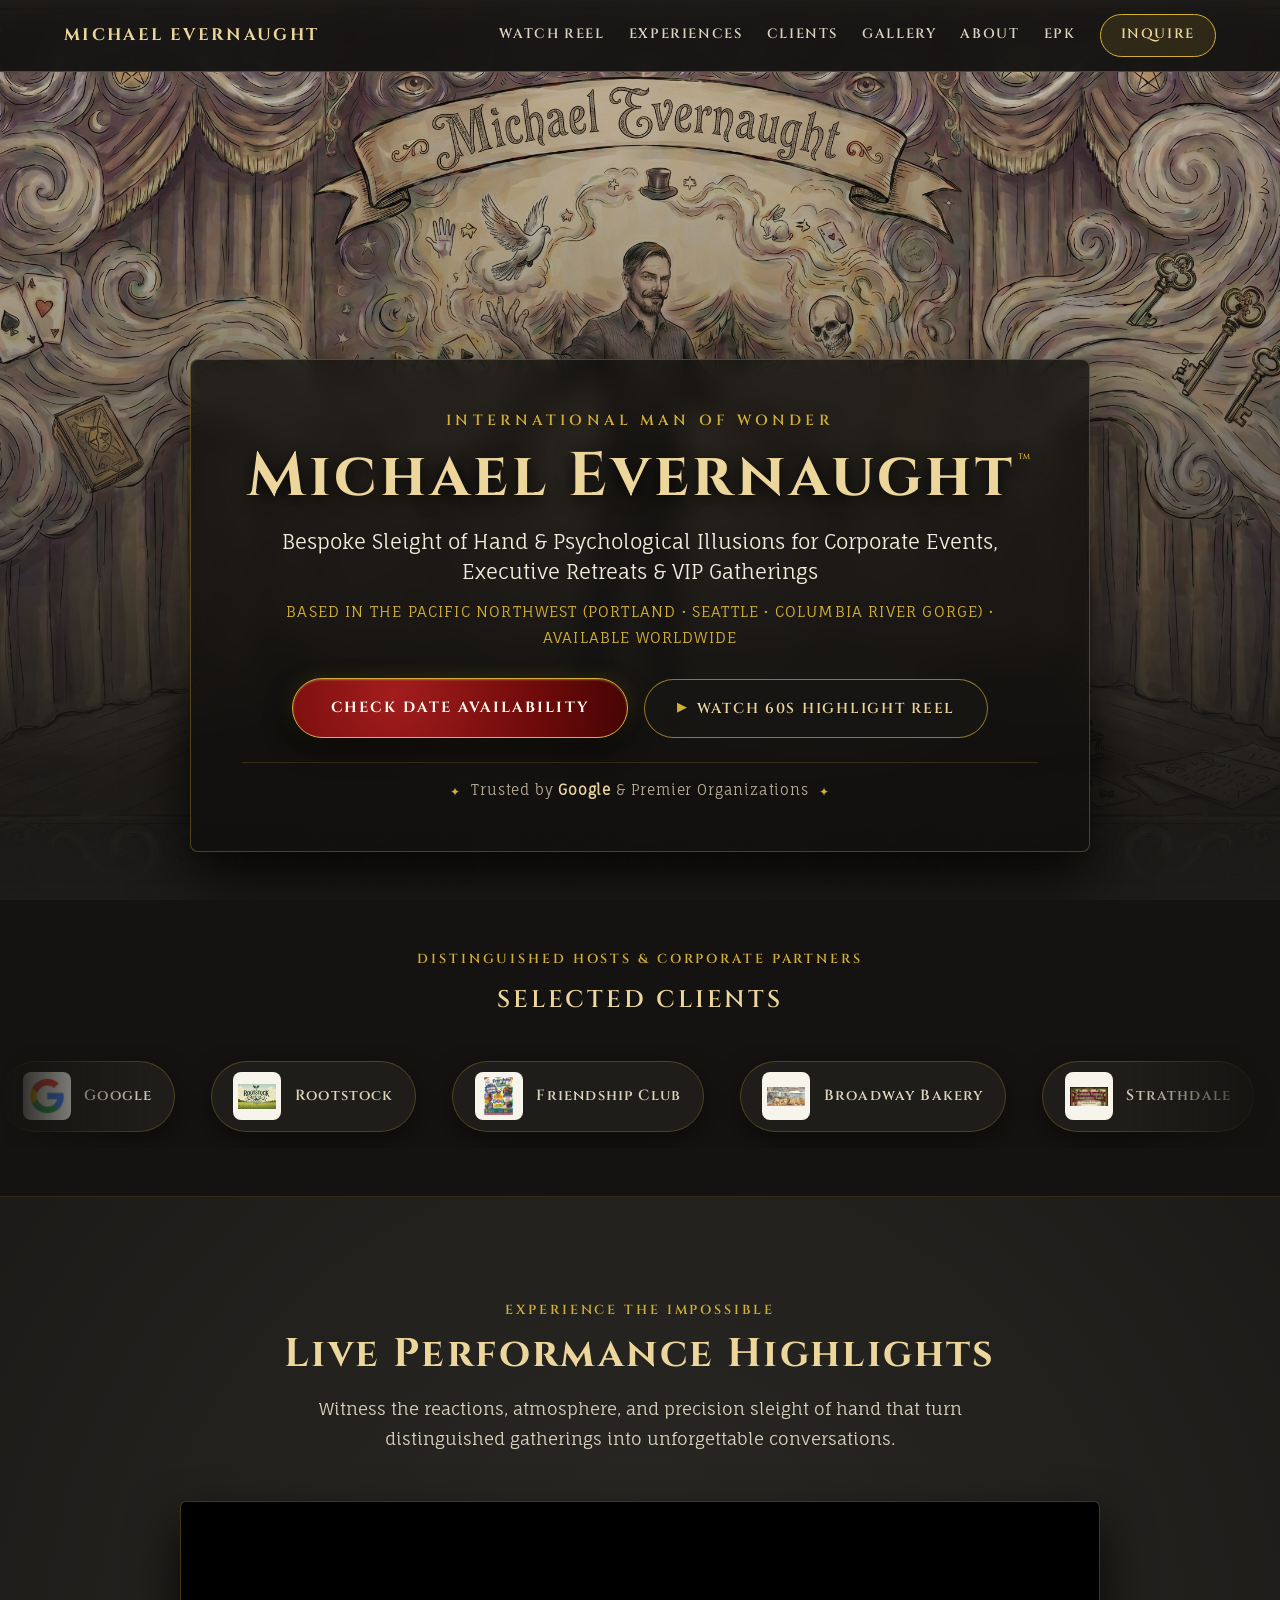
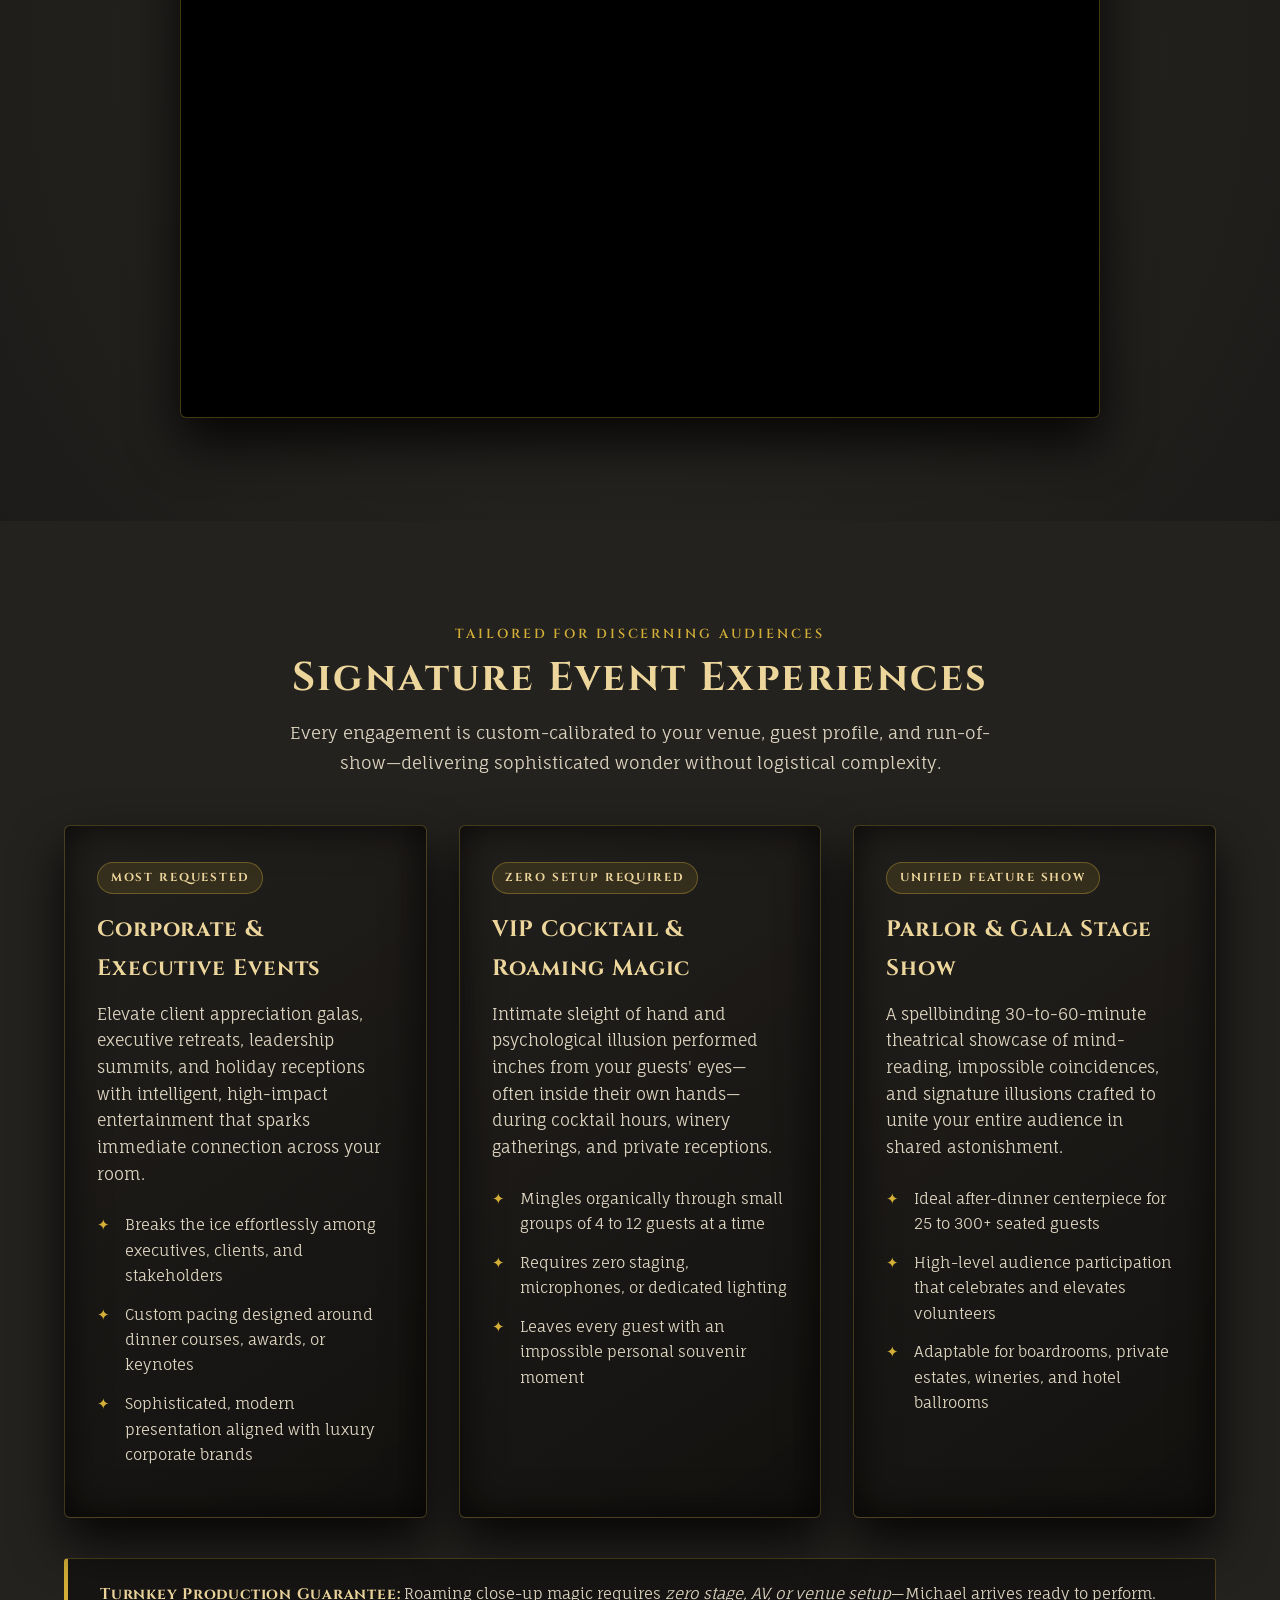
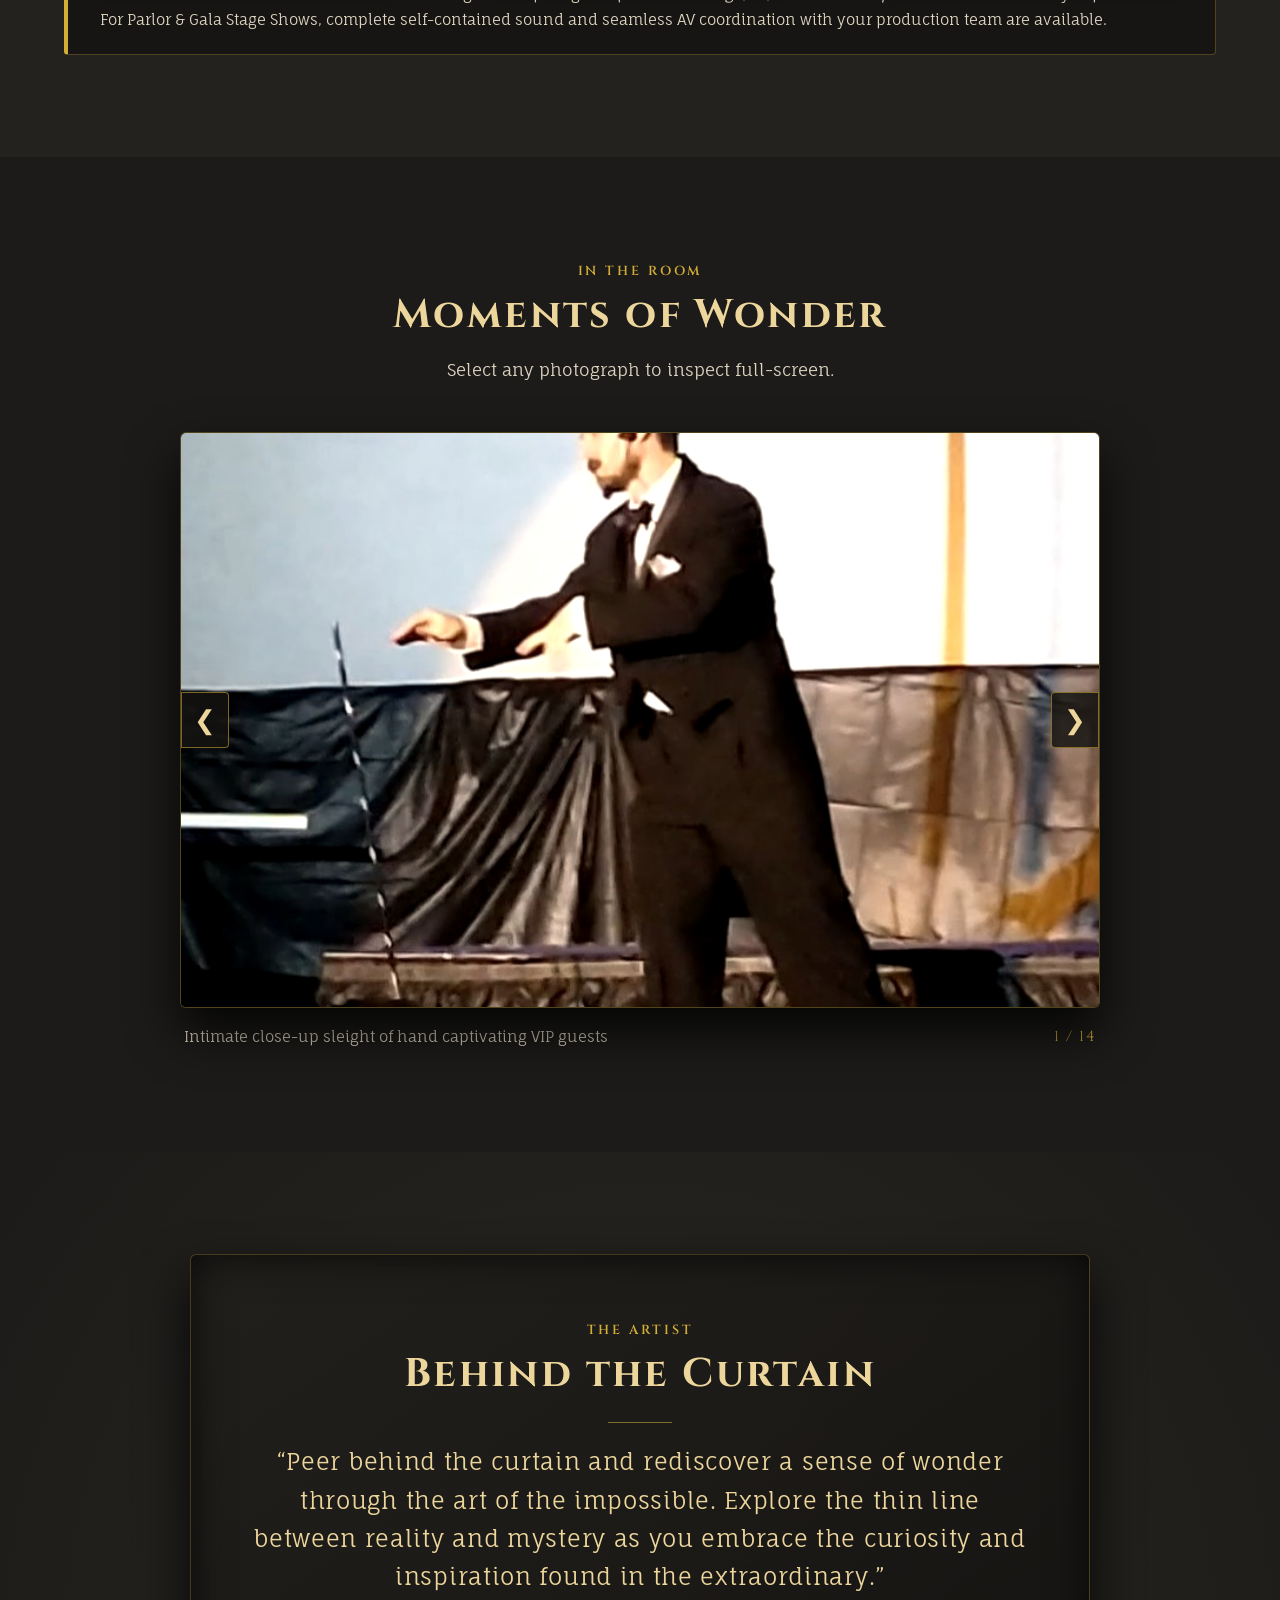
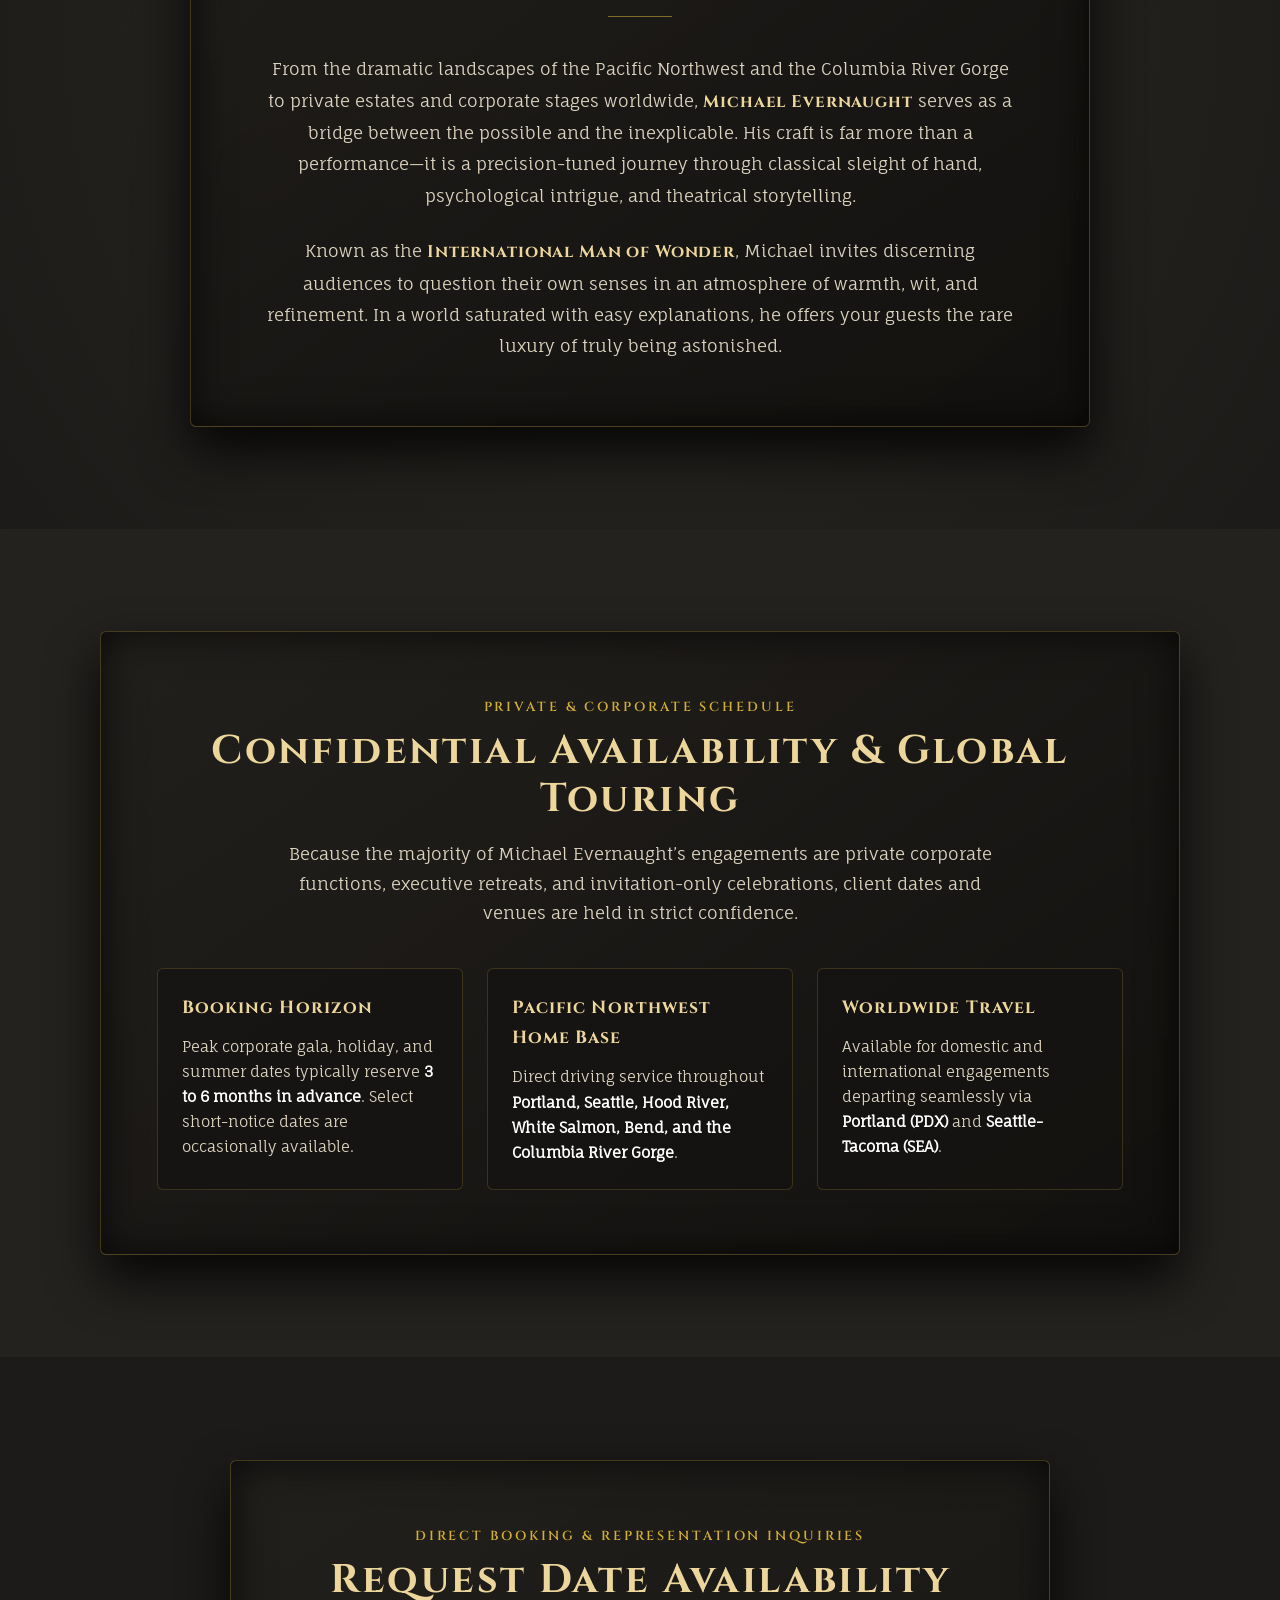
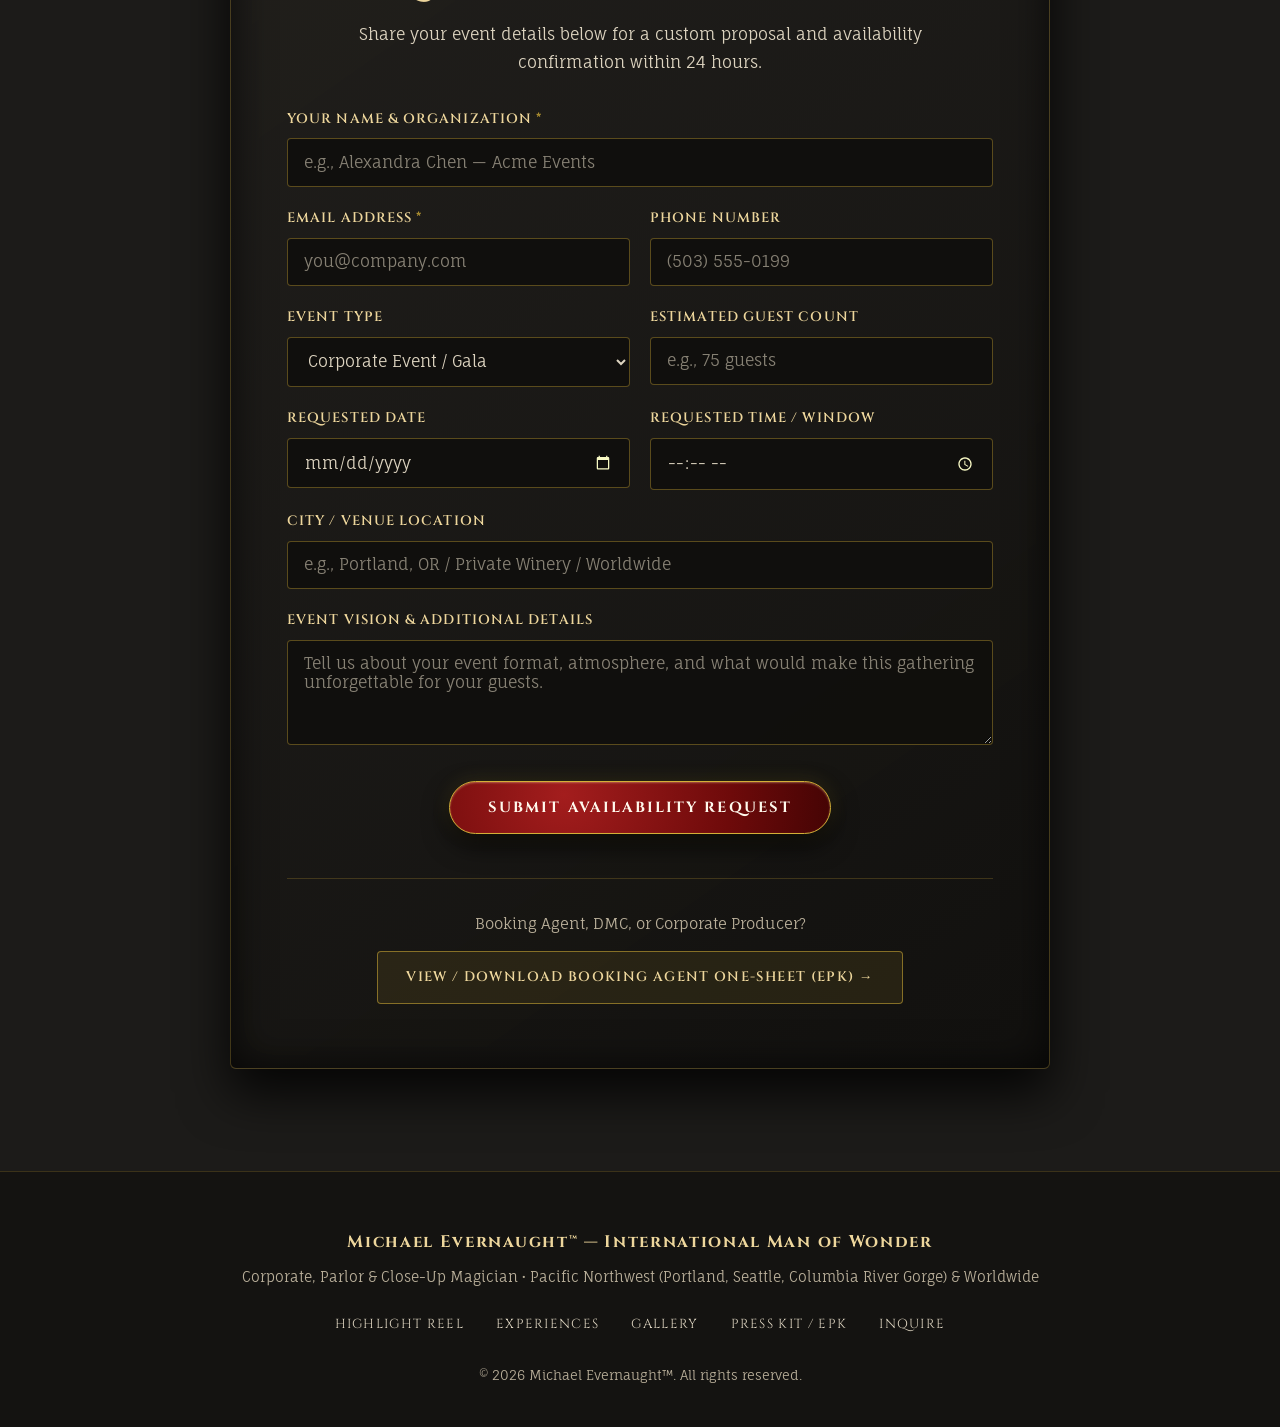
==== commit 34db1c99: "modified:   Scripts/main.js 	modified:   Styles/style.css 	new file:   epk.html 	modified:   index.h" ====
--- a/index.html
+++ b/index.html
@@ -3,330 +3,513 @@
 <head>
     <meta charset="UTF-8">
     <meta name="viewport" content="width=device-width, initial-scale=1.0">
-    
+
     <!-- Primary Meta Tags -->
-    <title>Michael Evernaught | Magician in the Columbia River Gorge</title>
-    <meta name="title" content="Michael Evernaught | Magician in the Columbia River Gorge">
-    <meta name="description" content="Michael Evernaught provides world-class traveling magic, closeup, walk-around, and platform magic performances throughout the Columbia River Gorge and beyond.">
-    <meta name="keywords" content="magician columbia river gorge, traveling magician, walk around magic, closeup magic, platform magic, event entertainment hood river, magician the dalles, magician white salmon">
+    <title>Michael Evernaught | Corporate &amp; VIP Event Magician — Pacific Northwest &amp; Worldwide</title>
+    <meta name="title" content="Michael Evernaught | Corporate &amp; VIP Event Magician — Pacific Northwest &amp; Worldwide">
+    <meta name="description" content="World-class close-up, parlor, and gala stage magic for corporate events, executive retreats, and luxury private gatherings. Based in the Pacific Northwest (Portland, Seattle, Columbia River Gorge) and available worldwide.">
+    <meta name="keywords" content="corporate magician portland, corporate event magician seattle, luxury event entertainment pacific northwest, magician columbia river gorge, close-up magician corporate events, VIP reception entertainment, parlor magic show, gala entertainment, international magician">
     <meta name="author" content="Michael Evernaught">
+    <link rel="canonical" href="https://michaelevernaught.com/">
 
     <!-- Open Graph / Facebook -->
     <meta property="og:type" content="website">
     <meta property="og:url" content="https://michaelevernaught.com/">
-    <meta property="og:title" content="Michael Evernaught | International Man of Wonder">
-    <meta property="og:description" content="Experience the impossible. Traveling closeup and platform magic in the Columbia River Gorge.">
+    <meta property="og:title" content="Michael Evernaught | Corporate &amp; VIP Event Magician — PNW &amp; Worldwide">
+    <meta property="og:description" content="Bespoke sleight of hand, psychological illusion, and parlor shows for corporate galas, executive retreats, and luxury private events. Trusted by Google and premier organizations.">
     <meta property="og:image" content="https://michaelevernaught.com/Images/hero.png">
 
     <!-- Twitter -->
-    <meta property="twitter:card" content="summary_large_image">
-    <meta property="twitter:url" content="https://michaelevernaught.com/">
-    <meta property="twitter:title" content="Michael Evernaught | International Man of Wonder">
-    <meta property="twitter:description" content="Experience the impossible. Traveling closeup and platform magic in the Columbia River Gorge.">
-    <meta property="twitter:image" content="https://michaelevernaught.com/Images/hero.png">
-
-    <!-- Structured Data for Local Business/Service -->
+    <meta name="twitter:card" content="summary_large_image">
+    <meta name="twitter:url" content="https://michaelevernaught.com/">
+    <meta name="twitter:title" content="Michael Evernaught | International Man of Wonder">
+    <meta name="twitter:description" content="Bespoke close-up and stage illusions for corporate events, executive retreats, and VIP gatherings. Based in the Pacific Northwest • Available Worldwide.">
+    <meta name="twitter:image" content="https://michaelevernaught.com/Images/hero.png">
+
+    <!-- Preconnect & Google Fonts (Non-Render-Blocking Waterfall) -->
+    <link rel="preconnect" href="https://fonts.googleapis.com">
+    <link rel="preconnect" href="https://fonts.gstatic.com" crossorigin>
+    <link rel="stylesheet" href="https://fonts.googleapis.com/css2?family=Cinzel:wght@400;600;700&family=Fauna+One&display=swap">
+
+    <!-- Structured Data: EntertainmentBusiness & VideoObject -->
     <script type="application/ld+json">
     {
       "@context": "https://schema.org",
-      "@type": "EntertainmentBusiness",
-      "name": "Michael Evernaught",
-      "description": "Professional traveling magician specializing in closeup, walk-around, and platform magic performances.",
-      "url": "https://michaelevernaught.com",
-      "image": "https://michaelevernaught.com/Images/hero.png",
-      "address": {
-        "@type": "PostalAddress",
-        "addressRegion": "Columbia River Gorge",
-        "addressCountry": "US"
-      },
-      "geo": {
-        "@type": "GeoShape",
-        "region": "Columbia River Gorge"
-      },
-      "hasOfferCatalog": {
-        "@type": "OfferCatalog",
-        "name": "Magic Services",
-        "itemListElement": [
-          {
-            "@type": "Offer",
-            "itemOffered": {
-              "@type": "Service",
-              "name": "Closeup Magic"
-            }
+      "@graph": [
+        {
+          "@type": "EntertainmentBusiness",
+          "@id": "https://michaelevernaught.com/#business",
+          "name": "Michael Evernaught",
+          "alternateName": "Michael Evernaught — International Man of Wonder",
+          "description": "Corporate and VIP event magician specializing in close-up sleight of hand, roaming cocktail magic, and parlor stage illusions for executive retreats, galas, and luxury private events.",
+          "url": "https://michaelevernaught.com/",
+          "image": "https://michaelevernaught.com/Images/hero.png",
+          "priceRange": "$$$",
+          "address": {
+            "@type": "PostalAddress",
+            "addressRegion": "OR",
+            "addressCountry": "US"
           },
-          {
-            "@type": "Offer",
-            "itemOffered": {
-              "@type": "Service",
-              "name": "Walk-around Magic"
-            }
-          },
-          {
-            "@type": "Offer",
-            "itemOffered": {
-              "@type": "Service",
-              "name": "Platform Magic"
-            }
+          "areaServed": [
+            { "@type": "City", "name": "Portland" },
+            { "@type": "City", "name": "Seattle" },
+            { "@type": "AdministrativeArea", "name": "Columbia River Gorge" },
+            { "@type": "AdministrativeArea", "name": "Pacific Northwest" },
+            { "@type": "Country", "name": "United States" },
+            { "@type": "Place", "name": "Worldwide" }
+          ],
+          "hasOfferCatalog": {
+            "@type": "OfferCatalog",
+            "name": "Corporate & Private Magic Experiences",
+            "itemListElement": [
+              {
+                "@type": "Offer",
+                "itemOffered": {
+                  "@type": "Service",
+                  "name": "Corporate & Executive Event Magic",
+                  "description": "Custom-tailored sleight of hand and mentalism for client appreciation galas, executive retreats, and corporate conferences."
+                }
+              },
+              {
+                "@type": "Offer",
+                "itemOffered": {
+                  "@type": "Service",
+                  "name": "VIP Cocktail & Roaming Close-Up Magic",
+                  "description": "Interactive, ice-breaking close-up illusions performed directly in guests' hands during receptions and cocktail hours."
+                }
+              },
+              {
+                "@type": "Offer",
+                "itemOffered": {
+                  "@type": "Service",
+                  "name": "Parlor & Gala Stage Show",
+                  "description": "A 30-to-60-minute theatrical performance of psychological illusion and impossible sleight of hand for unified audiences."
+                }
+              }
+            ]
           }
-        ]
-      }
+        },
+        {
+          "@type": "VideoObject",
+          "@id": "https://michaelevernaught.com/#highlight-reel",
+          "name": "Michael Evernaught — Corporate & Live Performance Highlight Reel",
+          "description": "Watch Michael Evernaught perform world-class close-up magic, parlor illusions, and interactive entertainment for live audiences.",
+          "thumbnailUrl": "https://michaelevernaught.com/Images/hero.png",
+          "uploadDate": "2025-01-01T08:00:00+00:00",
+          "embedUrl": "https://www.youtube.com/embed/jIBCMfkByN8",
+          "publisher": {
+            "@id": "https://michaelevernaught.com/#business"
+          }
+        }
+      ]
     }
     </script>
 
-    <link rel="stylesheet" href="./Styles/style.css">  
+    <link rel="stylesheet" href="./Styles/style.css">
 </head>
 <body>
-    <!-- Navigation -->
-    <nav class="site-nav">
-        <a href="#top">Home</a>
-        <a href="#about">About</a>
-        <a href="#gallery">Gallery</a>
-        <a href="#services">Services</a>
-        <a href="#calendar">Calendar</a>
-        <a href="#contact">Contact</a>
+    <!-- STICKY NAVIGATION -->
+    <nav class="site-nav" aria-label="Primary Navigation">
+        <div class="nav-container">
+            <a href="#top" class="nav-brand">Michael Evernaught</a>
+            <button class="nav-toggle" type="button" aria-expanded="false" aria-controls="primary-nav-links" aria-label="Toggle navigation menu">
+                <span class="nav-toggle-bar"></span>
+                <span class="nav-toggle-bar"></span>
+                <span class="nav-toggle-bar"></span>
+            </button>
+            <div class="nav-links" id="primary-nav-links">
+                <a href="#video-reel">Watch Reel</a>
+                <a href="#services">Experiences</a>
+                <a href="#clients">Clients</a>
+                <a href="#gallery">Gallery</a>
+                <a href="#about">About</a>
+                <a href="./epk.html">EPK</a>
+                <a href="#contact" class="nav-cta">Inquire</a>
+            </div>
+        </div>
     </nav>
-    
-    <!-- LIGHTBOX -->
-    <div id="lightbox" onclick="closeLightbox()">
-        <span class="close-lightbox" onclick="event.stopPropagation(); closeLightbox();">&times;</span>
+
+    <!-- ACCESSIBLE LIGHTBOX MODAL -->
+    <div id="lightbox" role="dialog" aria-modal="true" aria-label="Enlarged Gallery View" onclick="closeLightbox()">
+        <button type="button" class="close-lightbox" aria-label="Close gallery view" onclick="event.stopPropagation(); closeLightbox();">&times;</button>
+        <button type="button" id="lightbox-prev" class="lightbox-nav prev" aria-label="Previous image" onclick="event.stopPropagation(); navigateLightbox(-1);">&#10094;</button>
         <div id="lightbox-content-container" onclick="event.stopPropagation()">
-            <img id="lightbox-img" src="" alt="Enlarged Illusion">
-            <video id="lightbox-video" controls></video>
-            <div id="lightbox-caption"></div>
+            <img id="lightbox-img" src="" alt="">
+            <video id="lightbox-video" controls playsinline></video>
+            <div class="lightbox-meta">
+                <div id="lightbox-caption"></div>
+                <div id="lightbox-counter"></div>
+            </div>
         </div>
+        <button type="button" id="lightbox-next" class="lightbox-nav next" aria-label="Next image" onclick="event.stopPropagation(); navigateLightbox(1);">&#10095;</button>
     </div>
 
-    <!-- HERO -->
-    <section id="top" class="hero-banner">
-        <div class="hero-overlay"></div>
-        <div class="hero-text">
-            <h1>Michael Evernaught &trade;</h1>
-            <div class="subtitle">International Man of Wonder</div>
-            <a href="#contact" class="wax-seal">Book Now</a>
+    <main>
+        <!-- 1. HERO SECTION -->
+        <section id="top" class="hero-banner">
+            <div class="hero-overlay"></div>
+            <div class="hero-text">
+                <p class="hero-kicker">International Man of Wonder</p>
+                <h1>Michael Evernaught<span class="tm-mark">&trade;</span></h1>
+                <p class="subtitle">Bespoke Sleight of Hand &amp; Psychological Illusions for Corporate Events, Executive Retreats &amp; VIP Gatherings</p>
+                <p class="hero-location">Based in the Pacific Northwest (Portland &bull; Seattle &bull; Columbia River Gorge) &bull; Available Worldwide</p>
+
+                <div class="hero-cta-group">
+                    <a href="#contact" class="wax-seal">Check Date Availability</a>
+                    <a href="#video-reel" class="btn-secondary"><span class="play-icon" aria-hidden="true">&#9654;</span> Watch 60s Highlight Reel</a>
+                </div>
+
+                <div class="hero-trust">
+                    <span class="trust-divider" aria-hidden="true">✦</span>
+                    <span>Trusted by <strong>Google</strong> &amp; Premier Organizations</span>
+                    <span class="trust-divider" aria-hidden="true">✦</span>
+                </div>
+            </div>
+        </section>
+
+        <!-- 2. CLIENT SOCIAL PROOF MARQUEE -->
+        <section id="clients" class="client-marquee-section" aria-label="Selected Clients">
+            <div class="client-marquee-title-wrap">
+                <p class="section-eyebrow">Distinguished Hosts &amp; Corporate Partners</p>
+                <h2 class="section-title-sm">Selected Clients</h2>
+            </div>
+
+            <div class="client-marquee-container">
+                <div class="client-marquee-track">
+                    <!-- Primary Set -->
+                    <div class="client-pill">
+                        <div class="client-logo-box">
+                            <img src="./Images/clients/client-2.png" alt="Google logo" loading="lazy">
+                        </div>
+                        <span class="client-name">Google</span>
+                    </div>
+                    <div class="client-pill">
+                        <div class="client-logo-box">
+                            <img src="./Images/clients/rootstock.jpeg" alt="Rootstock logo" loading="lazy">
+                        </div>
+                        <span class="client-name">Rootstock</span>
+                    </div>
+                    <div class="client-pill">
+                        <div class="client-logo-box">
+                            <img src="./Images/clients/client-3.jpg" alt="Friendship Club logo" loading="lazy">
+                        </div>
+                        <span class="client-name">Friendship Club</span>
+                    </div>
+                    <div class="client-pill">
+                        <div class="client-logo-box">
+                            <img src="./Images/clients/client-1.webp" alt="Broadway Bakery logo" loading="lazy">
+                        </div>
+                        <span class="client-name">Broadway Bakery</span>
+                    </div>
+                    <div class="client-pill">
+                        <div class="client-logo-box">
+                            <img src="./Images/clients/client-5.webp" alt="Strathdale logo" loading="lazy">
+                        </div>
+                        <span class="client-name">Strathdale</span>
+                    </div>
+
+                    <!-- Duplicate Set for Seamless Loop (Hidden from Screen Readers) -->
+                    <div class="client-pill" aria-hidden="true">
+                        <div class="client-logo-box">
+                            <img src="./Images/clients/client-2.png" alt="" loading="lazy">
+                        </div>
+                        <span class="client-name">Google</span>
+                    </div>
+                    <div class="client-pill" aria-hidden="true">
+                        <div class="client-logo-box">
+                            <img src="./Images/clients/rootstock.jpeg" alt="" loading="lazy">
+                        </div>
+                        <span class="client-name">Rootstock</span>
+                    </div>
+                    <div class="client-pill" aria-hidden="true">
+                        <div class="client-logo-box">
+                            <img src="./Images/clients/client-3.jpg" alt="" loading="lazy">
+                        </div>
+                        <span class="client-name">Friendship Club</span>
+                    </div>
+                    <div class="client-pill" aria-hidden="true">
+                        <div class="client-logo-box">
+                            <img src="./Images/clients/client-1.webp" alt="" loading="lazy">
+                        </div>
+                        <span class="client-name">Broadway Bakery</span>
+                    </div>
+                    <div class="client-pill" aria-hidden="true">
+                        <div class="client-logo-box">
+                            <img src="./Images/clients/client-5.webp" alt="" loading="lazy">
+                        </div>
+                        <span class="client-name">Strathdale</span>
+                    </div>
+                </div>
+            </div>
+        </section>
+
+        <!-- 3. VIDEO HIGHLIGHT REEL -->
+        <section id="video-reel" class="video-section">
+            <div class="section-header">
+                <p class="section-eyebrow">Experience the Impossible</p>
+                <h2 class="section-title">Live Performance Highlights</h2>
+                <p class="section-lead">Witness the reactions, atmosphere, and precision sleight of hand that turn distinguished gatherings into unforgettable conversations.</p>
+            </div>
+            <div class="video-container">
+                <iframe src="https://www.youtube.com/embed/jIBCMfkByN8?si=nuT6GsheurZEj1Gi"
+                        title="Michael Evernaught Live Highlight Reel"
+                        loading="lazy"
+                        allow="accelerometer; autoplay; clipboard-write; encrypted-media; gyroscope; picture-in-picture; web-share"
+                        referrerpolicy="strict-origin-when-cross-origin"
+                        allowfullscreen></iframe>
+            </div>
+        </section>
+
+        <!-- 4. OUTCOME-DRIVEN EVENT EXPERIENCES -->
+        <section id="services" class="services-section">
+            <div class="section-header">
+                <p class="section-eyebrow">Tailored for Discerning Audiences</p>
+                <h2 class="section-title">Signature Event Experiences</h2>
+                <p class="section-lead">Every engagement is custom-calibrated to your venue, guest profile, and run-of-show—delivering sophisticated wonder without logistical complexity.</p>
+            </div>
+
+            <div class="experiences-grid">
+                <!-- Experience 1: Corporate & Executive -->
+                <article class="experience-card filigree-frame">
+                    <span class="experience-tag">Most Requested</span>
+                    <h3>Corporate &amp; Executive Events</h3>
+                    <p class="experience-desc">Elevate client appreciation galas, executive retreats, leadership summits, and holiday receptions with intelligent, high-impact entertainment that sparks immediate connection across your room.</p>
+                    <ul class="services-list">
+                        <li>Breaks the ice effortlessly among executives, clients, and stakeholders</li>
+                        <li>Custom pacing designed around dinner courses, awards, or keynotes</li>
+                        <li>Sophisticated, modern presentation aligned with luxury corporate brands</li>
+                    </ul>
+                </article>
+
+                <!-- Experience 2: VIP Cocktail & Roaming -->
+                <article class="experience-card filigree-frame">
+                    <span class="experience-tag">Zero Setup Required</span>
+                    <h3>VIP Cocktail &amp; Roaming Magic</h3>
+                    <p class="experience-desc">Intimate sleight of hand and psychological illusion performed inches from your guests' eyes—often inside their own hands—during cocktail hours, winery gatherings, and private receptions.</p>
+                    <ul class="services-list">
+                        <li>Mingles organically through small groups of 4 to 12 guests at a time</li>
+                        <li>Requires zero staging, microphones, or dedicated lighting</li>
+                        <li>Leaves every guest with an impossible personal souvenir moment</li>
+                    </ul>
+                </article>
+
+                <!-- Experience 3: Parlor & Gala Stage Show -->
+                <article class="experience-card filigree-frame">
+                    <span class="experience-tag">Unified Feature Show</span>
+                    <h3>Parlor &amp; Gala Stage Show</h3>
+                    <p class="experience-desc">A spellbinding 30-to-60-minute theatrical showcase of mind-reading, impossible coincidences, and signature illusions crafted to unite your entire audience in shared astonishment.</p>
+                    <ul class="services-list">
+                        <li>Ideal after-dinner centerpiece for 25 to 300+ seated guests</li>
+                        <li>High-level audience participation that celebrates and elevates volunteers</li>
+                        <li>Adaptable for boardrooms, private estates, wineries, and hotel ballrooms</li>
+                    </ul>
+                </article>
+            </div>
+
+            <div class="tech-specs-banner">
+                <strong>Turnkey Production Guarantee:</strong> Roaming close-up magic requires <em>zero stage, AV, or venue setup</em>—Michael arrives ready to perform. For Parlor &amp; Gala Stage Shows, complete self-contained sound and seamless AV coordination with your production team are available.
+            </div>
+        </section>
+
+        <!-- 5. GALLERY CAROUSEL -->
+        <section id="gallery" class="gallery-section">
+            <div class="section-header">
+                <p class="section-eyebrow">In the Room</p>
+                <h2 class="section-title">Moments of Wonder</h2>
+                <p class="section-lead">Select any photograph to inspect full-screen.</p>
+            </div>
+
+            <div class="carousel-wrapper">
+                <div class="carousel-container">
+                    <div class="carousel-track" id="dynamic-gallery" aria-live="polite">
+                        <!-- Images injected via Scripts/main.js -->
+                    </div>
+                    <button type="button" class="carousel-btn prev" aria-label="Previous photo" onclick="moveCarousel(-1)">&#10094;</button>
+                    <button type="button" class="carousel-btn next" aria-label="Next photo" onclick="moveCarousel(1)">&#10095;</button>
+                </div>
+                <div class="carousel-footer">
+                    <span id="carousel-caption-bar" class="carousel-caption-text"></span>
+                    <span id="carousel-counter" class="carousel-counter-text">1 / 14</span>
+                </div>
+            </div>
+        </section>
+
+        <!-- 6. ARTIST BIO -->
+        <section id="about" class="intro-section">
+            <div class="intro-content filigree-frame">
+                <p class="section-eyebrow">The Artist</p>
+                <h2 class="section-title">Behind the Curtain</h2>
+                <blockquote class="intro-quote">
+                    &ldquo;Peer behind the curtain and rediscover a sense of wonder through the art of the impossible. Explore the thin line between reality and mystery as you embrace the curiosity and inspiration found in the extraordinary.&rdquo;
+                </blockquote>
+                <p class="intro-text">
+                    From the dramatic landscapes of the Pacific Northwest and the Columbia River Gorge to private estates and corporate stages worldwide, <span class="highlight">Michael Evernaught</span> serves as a bridge between the possible and the inexplicable. His craft is far more than a performance—it is a precision-tuned journey through classical sleight of hand, psychological intrigue, and theatrical storytelling.
+                </p>
+                <p class="intro-text">
+                    Known as the <span class="highlight">International Man of Wonder</span>, Michael invites discerning audiences to question their own senses in an atmosphere of warmth, wit, and refinement. In a world saturated with easy explanations, he offers your guests the rare luxury of truly being astonished.
+                </p>
+            </div>
+        </section>
+
+        <!-- 7. CONFIDENTIAL AVAILABILITY & GLOBAL TOURING (Replaces Raw Google Calendar Embed) -->
+        <section id="calendar" class="availability-section">
+            <div id="availability" class="availability-card filigree-frame">
+                <p class="section-eyebrow">Private &amp; Corporate Schedule</p>
+                <h2 class="section-title">Confidential Availability &amp; Global Touring</h2>
+                <p class="section-lead">
+                    Because the majority of Michael Evernaught&rsquo;s engagements are private corporate functions, executive retreats, and invitation-only celebrations, client dates and venues are held in strict confidence.
+                </p>
+
+                <div class="availability-grid">
+                    <div class="availability-pillar">
+                        <h3>Booking Horizon</h3>
+                        <p>Peak corporate gala, holiday, and summer dates typically reserve <strong>3 to 6 months in advance</strong>. Select short-notice dates are occasionally available.</p>
+                    </div>
+                    <div class="availability-pillar">
+                        <h3>Pacific Northwest Home Base</h3>
+                        <p>Direct driving service throughout <strong>Portland, Seattle, Hood River, White Salmon, Bend, and the Columbia River Gorge</strong>.</p>
+                    </div>
+                    <div class="availability-pillar">
+                        <h3>Worldwide Travel</h3>
+                        <p>Available for domestic and international engagements departing seamlessly via <strong>Portland (PDX)</strong> and <strong>Seattle-Tacoma (SEA)</strong>.</p>
+                    </div>
+                </div>
+
+                <!-- =========================================================================
+                     OPTIONAL PUBLIC APPEARANCES TEMPLATE (Uncomment when promoting ticketed shows)
+                     =========================================================================
+            
+                <div class="public-dates-box">
+                    <h3 class="public-dates-heading">Selected Public &amp; Ticketed Appearances</h3>
+                    <ul class="public-dates-list">
+                        <li>
+                            <span class="public-date">Oct 24, 2026</span>
+                            <span class="public-venue">An Evening of Parlor Wonder &mdash; Hood River, OR</span>
+                            <a href="#contact" class="public-ticket-link">Reserve Seats &rarr;</a>
+                        </li>
+                    </ul>
+                </div>
+                ========================================================================= -->
+            </div>
+        </section>
+
+        <!-- 8. CONTACT / BOOKING & EPK -->
+        <section id="contact" class="contact-wrap">
+            <div class="contact-card filigree-frame">
+                <p class="section-eyebrow">Direct Booking &amp; Representation Inquiries</p>
+                <h2 class="section-title">Request Date Availability</h2>
+                <p class="contact-subtext">Share your event details below for a custom proposal and availability confirmation within 24 hours.</p>
+
+                <form class="availability-form" action="https://formspree.io/f/mzedpnpw" method="POST">
+                    <!-- Full Name -->
+                    <div class="form-group">
+                        <label for="name">Your Name &amp; Organization <span class="req-star" aria-hidden="true">*</span></label>
+                        <input type="text" id="name" name="name" class="form-control" required placeholder="e.g., Alexandra Chen — Acme Events">
+                    </div>
+
+                    <!-- Email & Phone -->
+                    <div class="form-row">
+                        <div class="form-group">
+                            <label for="email">Email Address <span class="req-star" aria-hidden="true">*</span></label>
+                            <input type="email" id="email" name="email" class="form-control" required placeholder="you@company.com">
+                        </div>
+                        <div class="form-group">
+                            <label for="phone">Phone Number</label>
+                            <input type="tel" id="phone" name="phone" class="form-control" placeholder="(503) 555-0199">
+                        </div>
+                    </div>
+
+                    <!-- Event Type & Guest Count -->
+                    <div class="form-row">
+                        <div class="form-group">
+                            <label for="event_type">Event Type</label>
+                            <select id="event_type" name="event_type" class="form-control">
+                                <option value="Corporate Event / Gala">Corporate Event / Gala</option>
+                                <option value="Executive Retreat / VIP Dinner">Executive Retreat / VIP Dinner</option>
+                                <option value="VIP Cocktail / Roaming Reception">VIP Cocktail / Roaming Reception</option>
+                                <option value="Wedding / Private Celebration">Wedding / Luxury Private Celebration</option>
+                                <option value="Public / Ticketed Venue">Public / Ticketed Venue</option>
+                                <option value="General Inquiry">General Inquiry</option>
+                            </select>
+                        </div>
+                        <div class="form-group">
+                            <label for="guest_count">Estimated Guest Count</label>
+                            <input type="text" id="guest_count" name="guest_count" class="form-control" placeholder="e.g., 75 guests">
+                        </div>
+                    </div>
+
+                    <!-- Date & Time -->
+                    <div class="form-row">
+                        <div class="form-group">
+                            <label for="event_date">Requested Date</label>
+                            <input type="date" id="event_date" name="event_date" class="form-control">
+                        </div>
+                        <div class="form-group">
+                            <label for="event_time">Requested Time / Window</label>
+                            <input type="time" id="event_time" name="event_time" class="form-control">
+                        </div>
+                    </div>
+
+                    <!-- Event Location -->
+                    <div class="form-group">
+                        <label for="event_location">City / Venue Location</label>
+                        <input type="text" id="event_location" name="event_location" class="form-control" placeholder="e.g., Portland, OR / Private Winery / Worldwide">
+                    </div>
+
+                    <!-- Event Details -->
+                    <div class="form-group">
+                        <label for="details">Event Vision &amp; Additional Details</label>
+                        <textarea id="details" name="details" rows="4" class="form-control" placeholder="Tell us about your event format, atmosphere, and what would make this gathering unforgettable for your guests."></textarea>
+                    </div>
+
+                    <!-- Submit Button -->
+                    <button type="submit" class="wax-seal">Submit Availability Request</button>
+                </form>
+
+                <!-- Booking Agent / Event Planner EPK Callout -->
+                <div class="epk-callout">
+                    <p class="epk-callout-text">Booking Agent, DMC, or Corporate Producer?</p>
+                    <a href="./epk.html" class="btn-epk">View / Download Booking Agent One-Sheet (EPK) &rarr;</a>
+                </div>
+            </div>
+        </section>
+    </main>
+
+    <footer class="site-footer">
+        <div class="footer-inner">
+            <p class="footer-brand">Michael Evernaught&trade; &mdash; International Man of Wonder</p>
+            <p class="footer-meta">Corporate, Parlor &amp; Close-Up Magician &bull; Pacific Northwest (Portland, Seattle, Columbia River Gorge) &amp; Worldwide</p>
+            <nav class="footer-links" aria-label="Footer Navigation">
+                <a href="#video-reel">Highlight Reel</a>
+                <a href="#services">Experiences</a>
+                <a href="#gallery">Gallery</a>
+                <a href="./epk.html">Press Kit / EPK</a>
+                <a href="#contact">Inquire</a>
+            </nav>
+            <p class="footer-copy">&copy; 2026 Michael Evernaught&trade;. All rights reserved.</p>
         </div>
-    </section>
-            
-    <!-- INTRODUCTION SECTION -->
-    <section id="about" class="intro-section">
-        <div class="intro-content filigree-frame">
-            <blockquote class="intro-quote">
-                "Peer behind the curtain and rediscover a sense of wonder through the art of the impossible. Explore the thin line between reality and mystery as you embrace the curiosity and inspiration found in the extraordinary."
-            </blockquote>
-            <p class="intro-text">
-                In the shadows of the Columbia River Gorge, where the logic of the day gives way to the mystery of the night, <span class="highlight">Michael Evernaught</span> serves as a bridge between the possible and the inexplicable. His craft is more than a performance—it is a shared exploration of the unknown, a precision-tuned journey through sleight of hand and psychological intrigue.
-            </p>
-            <p class="intro-text">
-                Specializing in the intimate world of closeup, walk-around, and platform magic, Michael invites his audience to question their own senses. Each interaction is a deliberate act of curiosity, designed to linger long after the illusion has passed. In a world of explanations, he offers the rare gift of truly being surprised.
-            </p>
-            <p class="intro-text">
-                Sit back and enjoy the magic of <span class="highlight">Michael Evernaught &trade;</span>.
-            </p>
-        </div>
-    </section>
-
-    <!-- GALLERY (Carousel) -->
-    <section id="gallery" class="gallery-section">
-        <h2 style="color: var(--color-gold); font-size: 2.2rem; margin-bottom: 20px;">Magic Moments</h2>
-        <div class="carousel-container">
-            <div class="carousel-track" id="dynamic-gallery">
-                <!-- Images will be injected here automatically -->
-            </div>
-            <button class="carousel-btn prev" onclick="moveCarousel(-1)">&#10094;</button>
-            <button class="carousel-btn next" onclick="moveCarousel(1)">&#10095;</button>
-        </div>
-    </section>
-
-    <!-- VIDEO REEL SECTION -->
-    <section id="video-reel" class="video-section">
-        <h2 style="color: var(--color-gold); font-size: 2.2rem; margin-bottom: 20px;">Highlights</h2>
-        <iframe width="560" height="315" src="https://www.youtube.com/embed/jIBCMfkByN8?si=nuT6GsheurZEj1Gi" title="Highlight Reel" frameborder="0" allow="accelerometer; autoplay; clipboard-write; encrypted-media; gyroscope; picture-in-picture; web-share" referrerpolicy="strict-origin-when-cross-origin" allowfullscreen></iframe>
-    </section>
-    
-    <!-- SERVICES SECTION -->
-    <section id="services" class="services-section">
-        <h2>Services Offered</h2>
-        <ul class="services-list">
-            <li><strong>Close-Up Magic:</strong> Intimate sleight of hand performances perfect for cocktail hours and networking events.</li>
-            <li><strong>Platform and Parlor:</strong> Engaging magic shows designed for stages, galas, and medium-sized gatherings.</li>
-            <li><strong>Traveling Wonder:</strong> Bringing professional entertainment directly to your venue!</li>
-            <li><strong>Special Occasions:</strong> Customized routines crafted specifically to elevate your event.
-                <ul style="list-style: none; padding-left: 0; margin-top: 10px;">
-                    <li>Weddings, birthdays, or corporate events.</li>
-                </ul>
-            </li>    
-        </ul>
-    </section>
-    
-    <!-- CALENDAR WIDGET -->
-    <section id="calendar" class="calendar-section" style="padding: 100px 5%; background: var(--color-bg-base); text-align: center;">
-        <div class="filigree-frame">
-            <h2 style="color: var(--color-gold); font-size: 2.2rem; margin-bottom: 30px;">Upcoming Engagements</h2>
-            <div class="calendar-container" style="max-width: 800px; margin: 0 auto; border: var(--border-gold); border-radius: 4px; overflow: hidden;">
-                <iframe src="https://calendar.google.com/calendar/embed?src=8f0dbcf90630f7cc734816bc48a575baade07dc368727e06b7e1b6b6d61e2b72%40group.calendar.google.com&ctz=America%2FLos_Angeles" 
-                        style="border: 0; width: 100%; height: 600px; filter: invert(90%) hue-rotate(180deg) brightness(0.8);" 
-                        frameborder="0" scrolling="no">
-                </iframe>
-            </div>
-        </div>
-    </section>
-
-<!-- Client Logos Marquee Section 
-    NOTE: All clients must be duplicated for seamless scrolling-->
-    <section id="clients" class="client-marquee-section">
-        <div class="client-marquee-title-wrap">
-            <h3 style="font-family:'Cinzel'; font-size: 2.2rem; color:#d4af37; margin-bottom: 10px; text-align: center;">Clients</h3>
-        </div>
-
-        <div class="client-marquee-container">
-            <div class="client-marquee-track">
-                
-                <!-- Google -->
-                <div class="client-pill">
-                    <div class="client-logo-box">
-                        <img src="./Images/clients/client-2.png" alt="Google">
-                    </div>
-                    <span class="client-name">Google</span>
-                </div>
-                <!-- Friendship Club -->
-                <div class="client-pill">
-                    <div class="client-logo-box">
-                        <img src="./Images/clients/client-3.jpg" alt="Friendship Club">
-                    </div>
-                    <span class="client-name">Friendship Club</span>
-                </div>
-                <!-- Broadway Bakery -->
-                <div class="client-pill">
-                    <div class="client-logo-box">
-                        <img src="./Images/clients/client-1.webp" alt="Broadway Bakery">
-                    </div>
-                    <span class="client-name">Broadway Bakery</span>
-                </div>
-                <!-- Rootstock -->
-                <div class="client-pill">
-                    <div class="client-logo-box">
-                        <img src="./Images/clients/rootstock.jpeg" alt="Rootstock">
-                    </div>
-                    <span class="client-name">Rootstock</span>
-                </div>
-                <!-- Srathdale -->
-                <div class="client-pill">
-                    <div class="client-logo-box">
-                        <img src="./Images/clients/client-5.webp" alt="Srathdale">
-                    </div>
-                    <span class="client-name">Srathdale</span>
-                </div>
-
-                
-                <!-- Duplicate set for seamless infinite loop -->
-                <div class="client-pill">
-                    <div class="client-logo-box">
-                        <img src="./Images/clients/client-2.png" alt="Google">
-                    </div>
-                    <span class="client-name">Google</span>
-                </div>
-                                <!-- Friendship Club -->
-                <div class="client-pill">
-                    <div class="client-logo-box">
-                        <img src="./Images/clients/client-3.jpg" alt="Friendship Club">
-                    </div>
-                    <span class="client-name">Friendship Club</span>
-                </div>
-                <!-- Broadway Bakery -->
-                <div class="client-pill">
-                    <div class="client-logo-box">
-                        <img src="./Images/clients/client-1.webp" alt="Broadway Bakery">
-                    </div>
-                    <span class="client-name">Broadway Bakery</span>
-                </div>
-                <!-- Rootstock -->
-                <div class="client-pill">
-                    <div class="client-logo-box">
-                        <img src="./Images/clients/rootstock.jpeg" alt="Rootstock">
-                    </div>
-                    <span class="client-name">Rootstock</span>
-                </div>
-                <!-- Srathdale -->
-                <div class="client-pill">
-                    <div class="client-logo-box">
-                        <img src="./Images/clients/client-5.webp" alt="Srathdale">
-                    </div>
-                    <span class="client-name">Srathdale</span>
-                </div>
-
-            </div>
-        </div>
-    </section>
-
- <!-- CONTACT / BOOKING -->
-    <section id="contact" class="contact-wrap">
-        <div class="contact-card filigree-frame">
-            <h2 style="font-size: 2.2rem; color: var(--color-gold); margin-bottom: 10px;">Request Availability</h2>
-            <h3 style="font-size: 1rem; color: var(--color-gold); margin-bottom: 10px;">Please reach out for any general Inquiry or to book your next event.</h3>
-
-            <form class="availability-form" action="https://formspree.io/f/mzedpnpw" method="POST">
-                <!-- Full Name Field -->
-                <div class="form-group">
-                    <label for="name">Your Name</label>
-                    <input type="text" id="name" name="name" class="form-control" required placeholder="contact name">
-                </div>
-
-                <!-- Email & Phone Contact Information -->
-                <div style="display: grid; grid-template-columns: 1fr 1fr; gap: 15px;">
-                    <div class="form-group">
-                        <label for="email">Email Address</label>
-                        <input type="email" id="email" name="email" class="form-control" required placeholder="your@email.com">
-                    </div>
-                    <div class="form-group">
-                        <label for="phone">Phone Number</label>
-                        <input type="tel" id="phone" name="phone" class="form-control" placeholder="(541) 000-0000">
-                    </div>
-                </div>
-
-                <!-- Date and Time Picker -->
-                <div style="display: grid; grid-template-columns: 1fr 1fr; gap: 15px;">
-                    <div class="form-group">
-                        <label for="event_date">Requested Date</label>
-                        <input type="date" id="event_date" name="event_date" class="form-control">
-                    </div>
-                    <div class="form-group">
-                        <label for="event_time">Requested Time</label>
-                        <input type="time" id="event_time" name="event_time" class="form-control">
-                    </div>
-                </div>
-
-                <!-- Event Details / Notes -->
-                <div class="form-group">
-                    <label for="details">Please provide any details</label>
-                    <textarea id="details" name="details" rows="4" class="form-control" placeholder="Tell us about the venue, guest count, and nature of the gathering. Or just ask a question."></textarea>
-                </div>
-
-                <!-- Submit Button -->
-                <button type="submit" class="wax-seal">Submit Request</button>
-            </form>
-        </div>
-    </section>
-
-    <footer>&copy; 2026 Michael Evernaught &trade; | Traveling Magician in the Columbia River Gorge</footer>
-    
-    <!-- Define gallery images -->
+    </footer>
+
+    <!-- Descriptive Gallery Metadata for SEO, Screen Readers & Lightbox -->
     <script>
         const galleryImages = [
-            { filename: '1.jpg', caption: 'image' },
-            { filename: '2.jpg', caption: 'image' },
-            { filename: '3.jpg', caption: 'image' },
-            { filename: '4.jpg', caption: 'image' },
-            { filename: '5.jpg', caption: 'image' },
-            { filename: '6.jpg', caption: 'image' },
-            { filename: '7.jpg', caption: 'image' },
-            { filename: '8.jpg', caption: 'image' },
-            { filename: '9.jpg', caption: 'image' },
-            { filename: '10.jpg', caption: 'image' },
-            { filename: '11.jpg', caption: 'image' },
-            { filename: '12.jpg', caption: 'image' },
-            { filename: '13.jpg', caption: 'image' },
-            { filename: '14.png', caption: 'image' }
+            { filename: '1.jpg', caption: 'Intimate close-up sleight of hand captivating VIP guests' },
+            { filename: '2.jpg', caption: 'Michael Evernaught performing interactive card magic during a reception' },
+            { filename: '3.jpg', caption: 'Astonished guest reactions during a live parlor magic experience' },
+            { filename: '4.jpg', caption: 'Precision sleight of hand performed inches from the audience' },
+            { filename: '5.jpg', caption: 'Theatrical storytelling and psychological illusion on stage' },
+            { filename: '6.jpg', caption: 'Engaging executives and guests with interactive close-up wonder' },
+            { filename: '7.jpg', caption: 'Shared laughter and disbelief during an evening gala performance' },
+            { filename: '8.jpg', caption: 'Bespoke parlor magic crafted for distinguished private gatherings' },
+            { filename: '9.jpg', caption: 'Roaming cocktail hour magic that sparks effortless conversation' },
+            { filename: '10.jpg', caption: 'A moment of impossible mystery in the Columbia River Gorge' },
+            { filename: '11.jpg', caption: 'Audience participation during a featured stage routine' },
+            { filename: '12.jpg', caption: 'Up-close illusions leaving guests with an unforgettable memory' },
+            { filename: '13.jpg', caption: 'Refined evening entertainment for corporate and luxury events' },
+            { filename: '14.png', caption: 'Michael Evernaught — International Man of Wonder' }
         ];
     </script>
     <script src="./Scripts/main.js"></script>
+    <script type="module" src="https://static.cloudflareinsights.com/beacon.min.js/v4bc70e2c01a94c73b74392e4234840661791215815920" integrity="sha512-L0ha0OXavK/8okipN9F8BtP84dg9DUhPERbBXzwI6dgTA55d2+yweo3pn5CSFYs45/r8md2+xvUPtTdvTNRfjA==" data-cf-beacon='{"version":"2024.11.0","token":"f55f7c24190f4b25b5bda3b40b093743","r":1,"spa":2}' crossorigin="anonymous"></script>
 </body>
-</html>+</html>
--- a/Styles/style.css
+++ b/Styles/style.css
@@ -1,479 +1,1278 @@
-@import url('https://fonts.googleapis.com/css2?family=Cinzel:wght@400;700&family=Fauna+One&display=swap');
-
-/* ==========================================
-
-CSS Variables
-========================================== */
-:root {
-/* Typography */
---font-main: 'Fauna One', serif;
---font-heading: 'Cinzel', serif;
-
-/* Colors */
---color-bg-base: #242424;
---color-bg-alt: #2a2a2a;
---color-text: #d1c7b1;
---color-gold: #d4af37;
---color-gold-light: #e5c687;
---color-gold-dim: rgba(212, 175, 55, 0.3);
-
-/* Effects & Borders */
---border-gold: 1px solid var(--color-gold-dim);
---shadow-heavy: 0 20px 40px rgba(0,0,0,0.8);
---glass-bg: rgba(0, 0, 0, 0.5);
---glass-border-light: 1px solid rgba(255, 255, 255, 0.25);
---glass-shadow: 0 4px 30px rgba(0, 0, 0, 0.1);
-}
-
-/* ==========================================
-2. Global Styles & Resets
-========================================== */
-body, html {
-margin: 0;
-padding: 0;
-background-color: var(--color-bg-base);
-color: var(--color-text);
-font-family: var(--font-main);
-scroll-behavior: smooth;
-overflow-x: hidden;
-cursor: default;
-scroll-padding-top: 75px;
-}
-
-/* Shared Heading Font */
-h1, h2, .site-nav a, .tip-text, .intro-quote,
-.info-box h3, .form-group label, .wax-seal,
-#lightbox-caption, .close-lightbox {
-font-family: var(--font-heading);
-}
-
-/* ==========================================
-3. Shared Utility Classes & Combinations
-========================================== /
-/ Glassmorphism Base (Used in h1 and Marquee) */
-.glass-panel {
-background: var(--glass-bg);
-backdrop-filter: blur(12px);
--webkit-backdrop-filter: blur(12px);
-box-shadow: var(--glass-shadow);
-}
-
-/* Shared Media Containers */
-.carousel-container, .video-container, .video-box, .photo-frame {
-border: var(--border-gold);
-border-radius: 4px;
-box-shadow: var(--shadow-heavy);
-overflow: hidden;
-}
-
-/* Shared Media Filters */
-.carousel-item img, .video-container video {
-width: 100%;
-display: block;
-filter: sepia(0.4) contrast(1.1) brightness(0.9);
-}
-.carousel-item img { height: 100%; object-fit: cover; }
-
-/* Shared List Styles (Services & Info) */
-.services-list, .info-list {
-list-style-type: none;
-padding: 0;
-}
-.services-list li, .info-list li {
-position: relative;
-padding-left: 30px;
-margin-bottom: 20px;
-line-height: 1.6;
-}
-.services-list li::before, .info-list li::before {
-content: "✦";
-position: absolute;
-left: 0;
-color: var(--color-gold);
-}
-
-/* Shared Section Spacing */
-.services-section, .gallery-section, .video-section {
-padding: 100px 10%;
-text-align: center;
-}
-.video-section { padding-top: 80px; padding-bottom: 80px; }
-
-/* ==========================================
-4. Layout & Navigation
-========================================== */
-.site-nav {
-position: fixed;
-top: 0;
-width: 100%;
-z-index: 10000;
-background: rgba(26, 26, 26, 0.95);
-padding: 1rem 0;
-display: flex;
-justify-content: center;
-align-items: center;
-border-bottom: var(--border-gold);
-flex-wrap: wrap;
-}
-
-.site-nav a {
-color: var(--color-gold);
-text-decoration: none;
-margin: 0 15px;
-letter-spacing: 2px;
-font-size: 0.9rem;
-transition: color 0.3s;
-}
-
-.site-nav a:hover { color: #fff; }
-
-footer {
-text-align: center;
-margin-top: 5rem;
-padding: 2rem 1rem;
-font-size: 0.9rem;
-color: var(--color-text);
-opacity: 0.8;
-border-top: 1px solid rgba(212, 175, 55, 0.15);
-}
-
-/* ==========================================
-5. Sections & Components
-========================================== /
-/ Hero Section */
-.hero-banner {
-position: relative;
-background: url('../Images/hero.png') no-repeat center top;
-background-attachment: fixed;
-background-size: cover;
-height: 100vh;
-display: flex;
-flex-direction: column;
-justify-content: flex-end;
-align-items: center;
-text-align: center;
-overflow: hidden;
-}
-
-.hero-overlay {
-position: absolute;
-bottom: 0;
-width: 100%;
-height: 50%;
-background: linear-gradient(transparent, var(--color-bg-base));
-z-index: 1;
-}
-
-.hero-text { position: relative; z-index: 2; margin-bottom: 80px; padding: 0 20px; }
-
-h1 {
-font-size: clamp(2rem, 5vw, 3.8rem);
-margin: 0;
-letter-spacing: 0.1em;
-line-height: 1.2;
-padding: 0.1em;
-font-weight: 700;
-/*background: linear-gradient(to bottom, var(--color-gold-light) 0%, var(--color-gold) 45%, #a67c00 55%, #8a6d3b 100%);*/
--webkit-background-clip: text;
--webkit-text-fill-color: rgba(255, 208, 0, 0.5);
--webkit-text-stroke: 1px rgba(255, 235, 180, 0.5);
-text-shadow: 2px 4px 10px rgba(116, 114, 114, 0.9);
-border: var(--glass-border-light);
-border-radius: 16px;
-background: rgba(0, 0, 0, 0.5);
-
-}
-
-.subtitle {
-font-size: clamp(1rem, 3vw, 1.3rem);
-font-style: italic;
-color: #ffffff;
-margin-top: 10px;
-text-transform: uppercase;
-letter-spacing: 8px;
-text-shadow: 0.05em 0.05em 0 rgba(255,255,255,0.1), 0.1em 0.1em 0.25em rgba(0,0,0,0.8);
-}
-
-/* Intro Section */
-.intro-section {
-padding: 100px 15%;
-text-align: center;
-background: radial-gradient(circle at center, #333333 0%, var(--color-bg-base) 100%);
-position: relative;
-}
-
-.intro-content { max-width: 900px; margin: 0 auto; }
-
-.intro-quote {
-font-size: clamp(1.2rem, 2.5vw, 1.8rem);
-line-height: 1.6;
-color: var(--color-gold-light);
-margin-bottom: 40px;
-font-weight: 400;
-font-style: italic;
-position: relative;
-}
-
-.intro-quote::before, .intro-quote::after {
-content: ""; display: block;
-width: 60px; height: 1px;
-background: var(--color-gold);
-margin: 20px auto; opacity: 0.5;
-}
-
-.intro-text {
-font-size: 1.1rem; line-height: 1.8;
-opacity: 0.8; margin-bottom: 30px; letter-spacing: 0.5px;
-}
-
-.intro-text span.highlight {
-font-family: var(--font-heading);
-color: var(--color-gold);
-font-weight: 700; letter-spacing: 1px;
-}
-
-/* Services */
-.services-section { background: var(--color-bg-alt); }
-.services-section h2 { color: var(--color-gold); font-size: 2.2rem; }
-.services-list { max-width: 800px; margin: 40px auto; }
-.services-list li { font-size: 1.1rem; }
-
-/* Tip Jar */
-.tip-jar-container {
-display: flex; flex-direction: column; align-items: center;
-margin-top: 10px; opacity: 0.9;
-transition: opacity 0.3s ease, transform 0.3s ease;
-}
-.tip-jar-container:hover { opacity: 1; transform: translateY(-2px); }
-
-.tip-text {
-font-size: 0.95rem; color: #ffffff;
-letter-spacing: 2px; margin-bottom: 10px; text-transform: uppercase;
-text-shadow: 2px 2px 6px rgba(0,0,0,1), 0 0 15px rgba(0,0,0,0.8);
-}
-
-.venmo-qr {
-width: 100px; height: auto;
-border: 2px solid rgba(212, 175, 55, 0.5);
-border-radius: 8px;
-box-shadow: 0 4px 15px rgba(0,0,0,0.5);
-background: rgba(255,255,255,0.1); padding: 5px;
-}
-
-/* Reusable Elegant Frame */
-.filigree-frame {
-position: relative;
-padding: clamp(40px, 8vw, 80px) clamp(30px, 6vw, 60px);
-background: linear-gradient(135deg, rgba(30, 30, 30, 0.8) 0%, rgba(15, 15, 15, 0.95) 100%);
-border: 1px solid rgba(212, 175, 55, 0.15);
-box-shadow: inset 0 0 50px rgba(0,0,0,0.8), 0 30px 60px rgba(0,0,0,0.7);
-border-radius: 4px;
-}
-
-/* Carousel & Video Containers */
-.carousel-container, .video-container {
-max-width: 900px;
-margin: 50px auto 0;
-position: relative;
-}
-.video-section { background: radial-gradient(circle at center, #333333 0%, var(--color-bg-base) 100%); }
-.video-container { margin-top: 40px; }
-
-.carousel-track {
-display: flex;
-transition: transform 0.5s cubic-bezier(0.175, 0.885, 0.32, 1.275);
-}
-
-.carousel-item { min-width: 100%; height: 500px; position: relative; }
-
-.carousel-btn {
-position: absolute; top: 50%; transform: translateY(-50%);
-background: rgba(30, 26, 21, 0.8); color: var(--color-gold);
-border: 1px solid rgba(212, 175, 55, 0.5); font-size: 2rem;
-padding: 10px 20px; cursor: pointer; z-index: 10;
-transition: all 0.3s;
-}
-.carousel-btn:hover { background: var(--color-gold); color: #1e1a15; }
-.carousel-btn.prev { left: 0; border-radius: 0 4px 4px 0; }
-.carousel-btn.next { right: 0; border-radius: 4px 0 0 4px; }
-
-/* Details Grid */
-.details-grid {
-display: grid; grid-template-columns: 1fr 1fr;
-gap: 50px; align-items: center; margin-bottom: 80px;
-}
-
-.video-box {
-aspect-ratio: 16/9; background: #000;
-display: flex; align-items: center; justify-content: center;
-}
-
-.info-box h3 { color: var(--color-gold); font-size: 1.8rem; margin-bottom: 20px; }
-
-/* Lightbox Modal */
-.photo-frame {
-background: #1e1a15; padding: 0; border: none;
-transition: transform 0.4s cubic-bezier(0.175, 0.885, 0.32, 1.275);
-cursor: pointer;
-}
-.caption { display: none; }
-
-#lightbox {
-display: none; position: fixed;
-top: 50%; left: 50%; width: 85vw; height: 85vh;
-transform: translate(-50%, -50%);
-background: rgba(26, 26, 26, 0.65);
-z-index: 10000; justify-content: center; align-items: center;
-opacity: 0; transition: opacity 0.8s ease-out;
-backdrop-filter: blur(20px) saturate(160%);
--webkit-backdrop-filter: blur(20px) saturate(160%);
-border: 1px solid rgba(212, 175, 55, 0.2);
-border-radius: 40px; box-shadow: 0 0 100px rgba(0,0,0,0.8);
-}
-#lightbox.active { display: flex; opacity: 1; }
-
-#lightbox-content-container {
-max-width: 80%; max-height: 75%;
-transform: scale(0.6) translateY(20px);
-transition: transform 1.0s cubic-bezier(0.34, 1.56, 0.64, 1), opacity 1.0s ease;
-opacity: 0; position: relative;
-}
-#lightbox.active #lightbox-content-container { transform: scale(1) translateY(0); opacity: 1; }
-
-#lightbox-img, #lightbox-video {
-max-width: 100%; max-height: 75vh;
-border: 2px solid var(--color-gold);
-box-shadow: 0 0 60px rgba(212, 175, 55, 0.2);
-border-radius: 4px; display: none;
-}
-
-#lightbox-caption {
-position: absolute; bottom: -50px; left: 0; width: 100%; text-align: center;
-color: var(--color-gold); font-size: clamp(1rem, 4vw, 1.5rem);
-letter-spacing: 4px; text-transform: uppercase;
-text-shadow: 0 2px 10px rgba(0,0,0,1);
-}
-
-.close-lightbox {
-position: absolute; top: 20px; right: 30px;
-font-size: 2.5rem; cursor: pointer;
-transition: transform 0.3s ease, color 0.3s ease; line-height: 1;
-}
-.close-lightbox:hover { color: var(--color-gold); transform: rotate(90deg); }
-
-/* Contact & Form */
-.contact-wrap { display: flex; justify-content: center; margin-top: 40px; }
-.contact-card { width: 100%; max-width: 750px; text-align: center; margin: 0 auto; }
-.availability-form { text-align: left; margin-top: 30px; display: flex; flex-direction: column; gap: 20px; }
-.form-group { display: flex; flex-direction: column; gap: 8px; }
-.form-group label { color: var(--color-gold); font-size: 0.9rem; letter-spacing: 1px; }
-
-.form-control {
-background: rgba(20, 20, 20, 0.9);
-border: var(--border-gold);
-padding: 12px 15px; color: var(--color-text);
-font-family: var(--font-main); border-radius: 4px; font-size: 1rem;
-}
-.form-control:focus { outline: none; border-color: var(--color-gold); box-shadow: 0 0 8px var(--color-gold-dim); }
-
-input[type="date"]::-webkit-calendar-picker-indicator,
-input[type="time"]::-webkit-calendar-picker-indicator {
-filter: invert(0.8) sepia(1) hue-rotate(5deg); cursor: pointer;
-}
-
-.wax-seal {
-display: inline-flex; align-items: center; justify-content: center;
-margin: 20px auto 0; padding: 22px 60px;
-background: radial-gradient(circle at 30% 30%, rgba(100, 0, 0, 0.6), rgba(40, 0, 0, 0.75));
-color: rgba(255, 255, 255, 0.85);
-border: 1.5px solid rgba(212, 175, 55, 0.25); border-radius: 60px;
-font-weight: bold; font-size: 1rem; text-transform: uppercase;
-letter-spacing: 2px; cursor: pointer; text-decoration: none;
-box-sizing: border-box; transition: all 0.5s ease;
-}
-.wax-seal:hover {
-background: radial-gradient(circle at 30% 30%, rgba(139, 0, 0, 0.7), rgba(60, 0, 0, 0.85));
-transform: scale(1.02); color: #fff;
-}
-
-/* Client Logos & Marquee */
-.client-marquee-section { padding: 40px 0; position: relative; overflow: hidden; }
-.client-marquee-title-wrap { max-width: 1200px; margin: 0 auto 1.5rem auto; padding: 0 1.5rem; }
-
-.client-marquee-container {
-position: relative; width: 100%; overflow: hidden;
-padding: 24px 0; pointer-events: none;
-user-select: none; -webkit-user-select: none;
-border-top: var(--glass-border-light);
-border-bottom: var(--glass-border-light);
-mask-image: linear-gradient(to right, transparent, black 15%, black 85%, transparent);
--webkit-mask-image: linear-gradient(to right, transparent, black 15%, black 85%, transparent);
-}
-
-.client-marquee-track {
-display: flex; width: max-content; align-items: center; gap: 3rem;
-animation: clientMarqueeAnim 40s linear infinite;
-}
-
-.client-pill {
-display: flex; align-items: center; gap: 0.75rem; padding: 0.75rem 1.5rem;
-border-radius: 1rem; background: rgba(20, 20, 20, 0.6);
-border: 1px solid rgba(115, 115, 115, 0.4); box-shadow: 0 10px 15px -3px rgba(0, 0, 0, 0.3);
-}
-
-.client-logo-box {
-width: 2.5rem; height: 2.5rem; border-radius: 0.75rem;
-background: #262626; display: flex; align-items: center;
-justify-content: center; overflow: hidden; border: 1px solid rgba(115, 115, 115, 0.3);
-}
-.client-logo-box img { width: 100%; height: 100%; object-fit: cover; }
-.client-name { font-size: 0.875rem; font-weight: 500; letter-spacing: 0.05em; color: #e5e7eb; white-space: nowrap; }
-.logo-image { max-width: 110px; max-height: 40px; }
-
-/* ==========================================
-6. Animations
-========================================== */
-.sparkle-trail {
-position: fixed; pointer-events: none; background: #fff;
-border-radius: 50%; z-index: 9999;
-box-shadow: 0 0 10px 1px var(--glow);
-animation: pixie-fade 1.5s cubic-bezier(0.1, 0.4, 0.4, 1) forwards;
-}
-
-@keyframes pixie-fade {
-0% { transform: translate(0, 0) scale(1) rotate(0deg); opacity: 0.8; }
-100% { transform: translate(var(--dx), var(--dy)) scale(0) rotate(360deg); opacity: 0; }
-}
-
-.magical-pop {
-position: fixed; pointer-events: none; width: 3px; height: 3px;
-background: white; z-index: 11000; border-radius: 50%;
-animation: pop-out 0.8s ease-out forwards;
-}
-
-@keyframes pop-out {
-0% { transform: translate(0, 0) scale(1); opacity: 1; }
-100% { transform: translate(var(--tx), var(--ty)) scale(0); opacity: 0; }
-}
-
-@keyframes clientMarqueeAnim {
-0% { transform: translateX(0%); }
-100% { transform: translateX(-50%); }
-}
-
-/* ==========================================
-7. Media Queries
-========================================== */
-@media(max-width: 860px) {
-.client-logos-grid { grid-template-columns: repeat(3, 1fr); gap: 1.5rem; }
-}
-
-@media(max-width: 768px) {
-.details-grid { grid-template-columns: 1fr; }
-}
-
-@media(max-width: 520px) {
-.client-logos-section { padding: 2.5rem 1rem; }
-.client-logos-grid { grid-template-columns: repeat(2, 1fr); gap: 1.25rem; }
-.logo-item { height: 60px; }
-}+/* ==========================================
+   1. CSS Variables & Design Tokens
+   ========================================== */
+:root {
+    /* Typography (Loaded via <link rel="preconnect"> in index.html) */
+    --font-main: 'Fauna One', Georgia, serif;
+    --font-heading: 'Cinzel', Georgia, serif;
+
+    /* Luxury Dark Palette (WCAG AA/AAA Calibrated) */
+    --color-bg-base: #1c1b19;
+    --color-bg-alt: #24221f;
+    --color-bg-elevated: #141311;
+    --color-text: #ddd4c0;          /* >10.5:1 on #1c1b19 (WCAG AAA) */
+    --color-text-muted: #b8ae99;    /* >6.8:1 on #1c1b19 (WCAG AA+) */
+    --color-gold: #d4af37;          /* >7.8:1 on #1c1b19 (WCAG AAA) */
+    --color-gold-light: #edd69c;    /* >11.8:1 on #1c1b19 (WCAG AAA) */
+    --color-gold-dim: rgba(212, 175, 55, 0.32);
+
+    /* Borders & Depth */
+    --border-gold: 1px solid var(--color-gold-dim);
+    --border-gold-strong: 1.5px solid var(--color-gold);
+    --shadow-heavy: 0 24px 50px rgba(0, 0, 0, 0.82);
+    --shadow-subtle: 0 10px 30px rgba(0, 0, 0, 0.45);
+}
+
+/* ==========================================
+   2. Global Resets & Base Typography
+   ========================================== */
+*, *::before, *::after {
+    box-sizing: border-box;
+}
+
+html {
+    scroll-behavior: smooth;
+    scroll-padding-top: 84px;
+}
+
+body {
+    margin: 0;
+    padding: 0;
+    background-color: var(--color-bg-base);
+    color: var(--color-text);
+    font-family: var(--font-main);
+    font-size: 1rem;
+    line-height: 1.75;
+    overflow-x: hidden;
+    -webkit-font-smoothing: antialiased;
+    -moz-osx-font-smoothing: grayscale;
+}
+
+/* Shared Display Heading Font */
+h1, h2, h3,
+.nav-brand, .nav-links a,
+.hero-kicker, .wax-seal, .btn-secondary, .btn-epk,
+.experience-tag, .form-group label,
+#lightbox-caption, .close-lightbox {
+    font-family: var(--font-heading);
+}
+
+/* Focus Visibility for Keyboard Accessibility */
+a:focus-visible,
+button:focus-visible,
+input:focus-visible,
+select:focus-visible,
+textarea:focus-visible {
+    outline: 2px solid var(--color-gold-light);
+    outline-offset: 3px;
+}
+
+/* ==========================================
+   3. Reusable Layout & Framing Primitives
+   ========================================== */
+.section-header {
+    max-width: 780px;
+    margin: 0 auto 3rem auto;
+    text-align: center;
+}
+
+.section-eyebrow {
+    margin: 0 0 0.5rem 0;
+    font-family: var(--font-heading);
+    font-size: 0.82rem;
+    font-weight: 600;
+    letter-spacing: 0.22em;
+    text-transform: uppercase;
+    color: var(--color-gold);
+}
+
+.section-title {
+    margin: 0 0 1rem 0;
+    font-size: clamp(1.85rem, 3.5vw, 2.5rem);
+    font-weight: 700;
+    letter-spacing: 0.06em;
+    line-height: 1.2;
+    color: var(--color-gold-light);
+}
+
+.section-title-sm {
+    margin: 0;
+    font-size: clamp(1.25rem, 2.2vw, 1.5rem);
+    font-weight: 600;
+    letter-spacing: 0.12em;
+    text-transform: uppercase;
+    color: var(--color-gold-light);
+}
+
+.section-lead {
+    margin: 0 auto;
+    max-width: 65ch;
+    font-size: 1.05rem;
+    line-height: 1.75;
+    color: var(--color-text);
+}
+
+.filigree-frame {
+    position: relative;
+    padding: clamp(2rem, 5vw, 4rem) clamp(1.5rem, 4.5vw, 3.5rem);
+    background: linear-gradient(145deg, rgba(34, 32, 29, 0.92) 0%, rgba(18, 17, 15, 0.98) 100%);
+    border: 1px solid rgba(212, 175, 55, 0.24);
+    box-shadow: inset 0 0 40px rgba(0, 0, 0, 0.7), var(--shadow-heavy);
+    border-radius: 6px;
+}
+
+/* Star Bullet Lists (Strictly Scoped to Direct Children) */
+.services-list {
+    list-style: none;
+    padding: 0;
+    margin: 1.5rem 0 0 0;
+    text-align: left;
+}
+
+.services-list > li {
+    position: relative;
+    padding-left: 1.75rem;
+    margin-bottom: 0.85rem;
+    font-size: 0.96rem;
+    line-height: 1.65;
+    color: var(--color-text);
+}
+
+.services-list > li::before {
+    content: "✦";
+    position: absolute;
+    left: 0;
+    top: 0;
+    color: var(--color-gold);
+}
+
+/* ==========================================
+   4. Sticky Navigation Bar
+   ========================================== */
+.site-nav {
+    position: fixed;
+    top: 0;
+    left: 0;
+    width: 100%;
+    z-index: 9000;
+    background: rgba(20, 19, 17, 0.94);
+    backdrop-filter: blur(12px);
+    -webkit-backdrop-filter: blur(12px);
+    border-bottom: var(--border-gold);
+}
+
+.nav-container {
+    max-width: 1280px;
+    margin: 0 auto;
+    padding: 0.85rem 5%;
+    display: flex;
+    justify-content: space-between;
+    align-items: center;
+    gap: 1.5rem;
+}
+
+.nav-brand {
+    color: var(--color-gold-light);
+    text-decoration: none;
+    font-size: 1.05rem;
+    font-weight: 700;
+    letter-spacing: 0.14em;
+    text-transform: uppercase;
+    white-space: nowrap;
+}
+
+.nav-links {
+    display: flex;
+    align-items: center;
+    gap: 1.5rem;
+}
+
+.nav-links a {
+    color: var(--color-text);
+    text-decoration: none;
+    font-size: 0.85rem;
+    font-weight: 600;
+    letter-spacing: 0.12em;
+    text-transform: uppercase;
+    padding: 0.4rem 0;
+    transition: color 0.25s ease;
+}
+
+.nav-links a:hover {
+    color: var(--color-gold-light);
+}
+
+.nav-links a.nav-cta {
+    padding: 0.55rem 1.25rem;
+    border: 1px solid var(--color-gold);
+    border-radius: 999px;
+    background: rgba(212, 175, 55, 0.12);
+    color: var(--color-gold-light);
+    transition: background 0.25s ease, transform 0.2s ease, box-shadow 0.25s ease;
+}
+
+.nav-links a.nav-cta:hover {
+    background: var(--color-gold);
+    color: #141311;
+    transform: translateY(-1px);
+    box-shadow: 0 4px 16px rgba(212, 175, 55, 0.35);
+}
+
+.nav-toggle {
+    display: none;
+    background: transparent;
+    border: 1px solid var(--color-gold-dim);
+    border-radius: 4px;
+    width: 44px;
+    height: 44px;
+    padding: 10px;
+    cursor: pointer;
+    flex-direction: column;
+    justify-content: space-around;
+    align-items: center;
+}
+
+.nav-toggle-bar {
+    display: block;
+    width: 22px;
+    height: 2px;
+    background-color: var(--color-gold-light);
+    transition: transform 0.25s ease, opacity 0.25s ease;
+}
+
+/* ==========================================
+   5. Hero Section (Above the Fold)
+   ========================================== */
+.hero-banner {
+    position: relative;
+    background: url('../Images/hero.png') no-repeat center top / cover;
+    background-attachment: scroll; /* Prevents iOS Safari zoom/pixelation bug */
+    min-height: 100svh;
+    padding: 110px 5% 48px 5%;
+    display: flex;
+    flex-direction: column;
+    justify-content: flex-end;
+    align-items: center;
+    text-align: center;
+    overflow: hidden;
+}
+
+@media (min-width: 1024px) and (hover: hover) {
+    .hero-banner {
+        background-attachment: fixed;
+    }
+}
+
+.hero-overlay {
+    position: absolute;
+    inset: 0;
+    background: linear-gradient(
+        to bottom,
+        rgba(18, 17, 15, 0.2) 0%,
+        rgba(18, 17, 15, 0.45) 45%,
+        rgba(20, 19, 17, 0.92) 85%,
+        var(--color-bg-base) 100%
+    );
+    z-index: 1;
+}
+
+.hero-text {
+    position: relative;
+    z-index: 2;
+    width: 100%;
+    max-width: 900px;
+    padding: clamp(1.75rem, 4vw, 3rem) clamp(1.25rem, 4vw, 3.25rem);
+    background: rgba(16, 15, 13, 0.78);
+    backdrop-filter: blur(12px);
+    -webkit-backdrop-filter: blur(12px);
+    border: 1px solid rgba(212, 175, 55, 0.32);
+    border-radius: 8px;
+    box-shadow: 0 24px 60px rgba(0, 0, 0, 0.85);
+}
+
+.hero-kicker {
+    margin: 0 0 0.5rem 0;
+    font-size: clamp(0.78rem, 1.5vw, 0.92rem);
+    font-weight: 600;
+    letter-spacing: clamp(2px, 0.28em, 5px);
+    text-transform: uppercase;
+    color: var(--color-gold);
+}
+
+h1 {
+    margin: 0;
+    font-size: clamp(2.1rem, 5vw, 3.85rem);
+    font-weight: 700;
+    line-height: 1.12;
+    letter-spacing: 0.06em;
+    color: var(--color-gold-light);
+    text-shadow: 0 4px 18px rgba(0, 0, 0, 0.95);
+}
+
+.tm-mark {
+    font-size: 0.45em;
+    vertical-align: super;
+    margin-left: 0.08em;
+    font-weight: 400;
+    color: var(--color-gold);
+}
+
+.subtitle {
+    margin: 1rem auto 0.75rem auto;
+    max-width: 62ch;
+    font-size: clamp(1rem, 2vw, 1.22rem);
+    font-style: normal;
+    line-height: 1.55;
+    color: #f4eee1;
+}
+
+.hero-location {
+    margin: 0 auto 1.75rem auto;
+    font-size: clamp(0.82rem, 1.4vw, 0.92rem);
+    letter-spacing: 0.08em;
+    text-transform: uppercase;
+    color: var(--color-gold);
+}
+
+.hero-cta-group {
+    display: flex;
+    flex-wrap: wrap;
+    justify-content: center;
+    align-items: center;
+    gap: 1rem;
+    margin-bottom: 1.5rem;
+}
+
+/* Primary Conversion CTA (.wax-seal) — High Affordance & WCAG 1.4.11 Compliant */
+.wax-seal {
+    display: inline-flex;
+    align-items: center;
+    justify-content: center;
+    padding: 1rem 2.4rem;
+    background: radial-gradient(circle at 30% 25%, #a31d1d 0%, #6e0a0a 62%, #450404 100%);
+    color: #fff9ed;
+    border: var(--border-gold-strong);
+    border-radius: 999px;
+    box-shadow:
+        inset 0 1px 2px rgba(255, 228, 175, 0.35),
+        0 10px 26px rgba(0, 0, 0, 0.75),
+        0 0 18px rgba(212, 175, 55, 0.18);
+    font-size: 0.92rem;
+    font-weight: 700;
+    letter-spacing: 0.14em;
+    text-transform: uppercase;
+    text-decoration: none;
+    cursor: pointer;
+    transition: transform 0.25s ease, box-shadow 0.25s ease, border-color 0.25s ease;
+}
+
+.wax-seal:hover {
+    transform: translateY(-2px);
+    border-color: var(--color-gold-light);
+    box-shadow:
+        inset 0 1px 3px rgba(255, 238, 195, 0.5),
+        0 14px 32px rgba(0, 0, 0, 0.85),
+        0 0 26px rgba(212, 175, 55, 0.42);
+    color: #ffffff;
+}
+
+/* Secondary Hero CTA */
+.btn-secondary {
+    display: inline-flex;
+    align-items: center;
+    justify-content: center;
+    gap: 0.55rem;
+    padding: 1rem 2rem;
+    background: rgba(24, 23, 20, 0.85);
+    color: var(--color-gold-light);
+    border: 1.5px solid rgba(212, 175, 55, 0.65);
+    border-radius: 999px;
+    font-size: 0.9rem;
+    font-weight: 600;
+    letter-spacing: 0.12em;
+    text-transform: uppercase;
+    text-decoration: none;
+    transition: background 0.25s ease, color 0.25s ease, transform 0.25s ease;
+}
+
+.btn-secondary:hover {
+    background: rgba(212, 175, 55, 0.16);
+    border-color: var(--color-gold-light);
+    color: #ffffff;
+    transform: translateY(-2px);
+}
+
+.play-icon {
+    font-size: 0.8em;
+    color: var(--color-gold);
+}
+
+.hero-trust {
+    display: flex;
+    justify-content: center;
+    align-items: center;
+    gap: 0.65rem;
+    font-size: 0.85rem;
+    letter-spacing: 0.06em;
+    color: var(--color-text-muted);
+    border-top: 1px solid rgba(212, 175, 55, 0.18);
+    padding-top: 1rem;
+}
+
+.hero-trust strong {
+    color: var(--color-gold-light);
+    font-weight: 600;
+}
+
+.trust-divider {
+    color: var(--color-gold);
+    font-size: 0.75rem;
+}
+
+/* ==========================================
+   6. Client Social Proof Marquee
+   ========================================== */
+.client-marquee-section {
+    padding: 3rem 0;
+    background: var(--color-bg-elevated);
+    border-bottom: 1px solid rgba(212, 175, 55, 0.15);
+    overflow: hidden;
+}
+
+.client-marquee-title-wrap {
+    max-width: 1200px;
+    margin: 0 auto 1.5rem auto;
+    padding: 0 5%;
+    text-align: center;
+}
+
+.client-marquee-container {
+    position: relative;
+    width: 100%;
+    overflow: hidden;
+    padding: 1rem 0;
+    mask-image: linear-gradient(to right, transparent, black 12%, black 88%, transparent);
+    -webkit-mask-image: linear-gradient(to right, transparent, black 12%, black 88%, transparent);
+}
+
+.client-marquee-track {
+    display: flex;
+    width: max-content;
+    align-items: center;
+    gap: 2.25rem;
+    animation: clientMarqueeAnim 38s linear infinite;
+}
+
+.client-marquee-container:hover .client-marquee-track {
+    animation-play-state: paused;
+}
+
+@media (prefers-reduced-motion: reduce) {
+    .client-marquee-track {
+        animation: none;
+        flex-wrap: wrap;
+        width: 100%;
+        justify-content: center;
+    }
+}
+
+.client-pill {
+    display: flex;
+    align-items: center;
+    gap: 0.85rem;
+    padding: 0.65rem 1.35rem;
+    border-radius: 999px;
+    background: rgba(34, 32, 29, 0.85);
+    border: 1px solid rgba(212, 175, 55, 0.25);
+    box-shadow: var(--shadow-subtle);
+}
+
+.client-logo-box {
+    width: 48px;
+    height: 48px;
+    border-radius: 8px;
+    background: #f7f4ec;
+    padding: 5px;
+    display: flex;
+    align-items: center;
+    justify-content: center;
+    overflow: hidden;
+    flex-shrink: 0;
+}
+
+.client-logo-box img {
+    width: 100%;
+    height: 100%;
+    object-fit: contain; /* Preserves full rectangular logos without cropping */
+    display: block;
+}
+
+.client-name {
+    font-family: var(--font-heading);
+    font-size: 0.92rem;
+    font-weight: 600;
+    letter-spacing: 0.08em;
+    color: var(--color-text);
+    white-space: nowrap;
+}
+
+@keyframes clientMarqueeAnim {
+    0% { transform: translateX(0%); }
+    100% { transform: translateX(-50%); }
+}
+
+/* ==========================================
+   7. Video Highlight Reel Section
+   ========================================== */
+.video-section {
+    padding: clamp(4.5rem, 8vw, 6.5rem) 5%;
+    background: radial-gradient(circle at center, #2b2925 0%, var(--color-bg-base) 100%);
+    text-align: center;
+}
+
+.video-container {
+    max-width: 920px;
+    margin: 0 auto;
+    aspect-ratio: 16 / 9;
+    border: var(--border-gold);
+    border-radius: 6px;
+    box-shadow: var(--shadow-heavy);
+    overflow: hidden;
+    background: #000;
+}
+
+.video-container iframe {
+    width: 100%;
+    height: 100%;
+    border: 0;
+    display: block;
+}
+
+/* ==========================================
+   8. Signature Event Experiences (#services)
+   ========================================== */
+.services-section {
+    padding: clamp(4.5rem, 8vw, 6.5rem) 5%;
+    background: var(--color-bg-alt);
+}
+
+.experiences-grid {
+    max-width: 1240px;
+    margin: 0 auto;
+    display: grid;
+    grid-template-columns: repeat(auto-fit, minmax(300px, 1fr));
+    gap: 2rem;
+    align-items: stretch;
+}
+
+.experience-card {
+    display: flex;
+    flex-direction: column;
+    text-align: left;
+    padding: 2.25rem 2rem;
+    transition: transform 0.3s ease, border-color 0.3s ease;
+}
+
+.experience-card:hover {
+    transform: translateY(-4px);
+    border-color: rgba(212, 175, 55, 0.5);
+}
+
+.experience-tag {
+    align-self: flex-start;
+    display: inline-block;
+    padding: 0.3rem 0.8rem;
+    margin-bottom: 1rem;
+    font-size: 0.72rem;
+    font-weight: 700;
+    letter-spacing: 0.16em;
+    text-transform: uppercase;
+    color: var(--color-gold-light);
+    background: rgba(212, 175, 55, 0.12);
+    border: 1px solid rgba(212, 175, 55, 0.35);
+    border-radius: 999px;
+}
+
+.experience-card h3 {
+    margin: 0 0 0.85rem 0;
+    font-size: 1.4rem;
+    font-weight: 700;
+    letter-spacing: 0.04em;
+    color: var(--color-gold-light);
+}
+
+.experience-desc {
+    margin: 0;
+    font-size: 0.98rem;
+    line-height: 1.7;
+    color: var(--color-text);
+}
+
+.tech-specs-banner {
+    max-width: 1240px;
+    margin: 2.5rem auto 0 auto;
+    padding: 1.35rem 2rem;
+    background: rgba(20, 19, 17, 0.8);
+    border: 1px solid rgba(212, 175, 55, 0.3);
+    border-left: 4px solid var(--color-gold);
+    border-radius: 4px;
+    font-size: 0.96rem;
+    line-height: 1.65;
+    color: var(--color-text);
+    text-align: left;
+}
+
+.tech-specs-banner strong {
+    color: var(--color-gold-light);
+    font-family: var(--font-heading);
+    letter-spacing: 0.05em;
+}
+
+/* ==========================================
+   9. Gallery Carousel & Accessible Lightbox
+   ========================================== */
+.gallery-section {
+    padding: clamp(4.5rem, 8vw, 6.5rem) 5%;
+    background: var(--color-bg-base);
+    text-align: center;
+}
+
+.carousel-wrapper {
+    max-width: 920px;
+    margin: 0 auto;
+}
+
+.carousel-container {
+    position: relative;
+    border: var(--border-gold);
+    border-radius: 6px;
+    box-shadow: var(--shadow-heavy);
+    overflow: hidden;
+    background: #121110;
+}
+
+.carousel-track {
+    display: flex;
+    transition: transform 0.45s cubic-bezier(0.22, 1, 0.36, 1);
+}
+
+.carousel-item {
+    min-width: 100%;
+    aspect-ratio: 16 / 10;
+    max-height: 580px;
+    position: relative;
+    margin: 0;
+    background: #121110;
+    cursor: pointer;
+    overflow: hidden;
+}
+
+.carousel-item img {
+    width: 100%;
+    height: 100%;
+    object-fit: cover;
+    display: block;
+    filter: sepia(0.1) contrast(1.04);
+    transition: filter 0.35s ease, transform 0.5s ease;
+}
+
+.carousel-item:hover img {
+    filter: none;
+    transform: scale(1.015);
+}
+
+.caption {
+    display: none;
+}
+
+.carousel-btn {
+    position: absolute;
+    top: 50%;
+    transform: translateY(-50%);
+    background: rgba(20, 19, 17, 0.85);
+    color: var(--color-gold-light);
+    border: 1px solid rgba(212, 175, 55, 0.55);
+    font-size: 1.65rem;
+    width: 48px;
+    height: 56px;
+    display: flex;
+    align-items: center;
+    justify-content: center;
+    cursor: pointer;
+    z-index: 10;
+    transition: background 0.25s ease, color 0.25s ease;
+}
+
+.carousel-btn:hover {
+    background: var(--color-gold);
+    color: #141311;
+}
+
+.carousel-btn.prev { left: 0; border-radius: 0 4px 4px 0; }
+.carousel-btn.next { right: 0; border-radius: 4px 0 0 4px; }
+
+.carousel-footer {
+    display: flex;
+    justify-content: space-between;
+    align-items: center;
+    gap: 1rem;
+    margin-top: 1rem;
+    padding: 0 0.25rem;
+    font-size: 0.92rem;
+    color: var(--color-text-muted);
+}
+
+.carousel-caption-text {
+    text-align: left;
+    color: var(--color-text);
+}
+
+.carousel-counter-text {
+    font-family: var(--font-heading);
+    color: var(--color-gold);
+    letter-spacing: 0.1em;
+    white-space: nowrap;
+}
+
+/* Full-Viewport Accessible Lightbox */
+#lightbox {
+    display: none;
+    position: fixed;
+    inset: 0;
+    width: 100vw;
+    height: 100vh;
+    background: rgba(14, 13, 12, 0.92);
+    backdrop-filter: blur(16px);
+    -webkit-backdrop-filter: blur(16px);
+    z-index: 10000;
+    justify-content: center;
+    align-items: center;
+    padding: 2rem 4rem;
+    opacity: 0;
+    transition: opacity 0.3s ease;
+}
+
+#lightbox.active {
+    display: flex;
+    opacity: 1;
+}
+
+#lightbox-content-container {
+    max-width: 90vw;
+    max-height: 82vh;
+    display: flex;
+    flex-direction: column;
+    align-items: center;
+    position: relative;
+}
+
+#lightbox-img,
+#lightbox-video {
+    max-width: 100%;
+    max-height: 74vh;
+    border: 1.5px solid var(--color-gold);
+    box-shadow: 0 20px 60px rgba(0, 0, 0, 0.9);
+    border-radius: 4px;
+    display: none;
+}
+
+.lightbox-meta {
+    margin-top: 1rem;
+    text-align: center;
+    max-width: 70ch;
+}
+
+#lightbox-caption {
+    color: var(--color-gold-light);
+    font-size: clamp(0.95rem, 2vw, 1.15rem);
+    letter-spacing: 0.06em;
+    line-height: 1.45;
+}
+
+#lightbox-counter {
+    margin-top: 0.35rem;
+    font-family: var(--font-heading);
+    font-size: 0.82rem;
+    letter-spacing: 0.15em;
+    color: var(--color-text-muted);
+}
+
+.close-lightbox {
+    position: absolute;
+    top: 1.25rem;
+    right: 1.5rem;
+    background: rgba(20, 19, 17, 0.8);
+    border: 1px solid var(--color-gold-dim);
+    border-radius: 50%;
+    width: 48px;
+    height: 48px;
+    color: var(--color-gold-light);
+    font-size: 2rem;
+    line-height: 1;
+    cursor: pointer;
+    display: flex;
+    align-items: center;
+    justify-content: center;
+    transition: background 0.25s ease, color 0.25s ease, transform 0.25s ease;
+}
+
+.close-lightbox:hover {
+    background: var(--color-gold);
+    color: #141311;
+    transform: rotate(90deg);
+}
+
+.lightbox-nav {
+    position: absolute;
+    top: 50%;
+    transform: translateY(-50%);
+    background: rgba(20, 19, 17, 0.8);
+    color: var(--color-gold-light);
+    border: 1px solid var(--color-gold-dim);
+    border-radius: 4px;
+    width: 48px;
+    height: 60px;
+    font-size: 1.65rem;
+    cursor: pointer;
+    display: flex;
+    align-items: center;
+    justify-content: center;
+    transition: background 0.25s ease, color 0.25s ease;
+}
+
+.lightbox-nav:hover {
+    background: var(--color-gold);
+    color: #141311;
+}
+
+.lightbox-nav.prev { left: 1.25rem; }
+.lightbox-nav.next { right: 1.25rem; }
+
+/* ==========================================
+   10. Artist Bio (#about)
+   ========================================== */
+.intro-section {
+    padding: clamp(4.5rem, 8vw, 6.5rem) 5%;
+    background: radial-gradient(circle at center, #292723 0%, var(--color-bg-base) 100%);
+    text-align: center;
+}
+
+.intro-content {
+    max-width: 900px;
+    margin: 0 auto;
+}
+
+.intro-quote {
+    margin: 1.5rem auto 2.25rem auto;
+    max-width: 56ch;
+    font-size: clamp(1.1rem, 2.2vw, 1.45rem);
+    font-style: normal; /* True Roman Cinzel without synthesized oblique distortion */
+    line-height: 1.65;
+    letter-spacing: 0.03em;
+    color: var(--color-gold-light);
+}
+
+.intro-quote::before,
+.intro-quote::after {
+    content: "";
+    display: block;
+    width: 64px;
+    height: 1px;
+    background: var(--color-gold);
+    margin: 1.25rem auto;
+    opacity: 0.55;
+}
+
+.intro-text {
+    max-width: 68ch;
+    margin: 0 auto 1.5rem auto;
+    font-size: 1.06rem;
+    line-height: 1.85;
+    color: var(--color-text); /* Full AAA contrast — no opacity reduction */
+}
+
+.intro-text:last-child {
+    margin-bottom: 0;
+}
+
+.intro-text span.highlight {
+    font-family: var(--font-heading);
+    color: var(--color-gold-light);
+    font-weight: 700;
+    letter-spacing: 0.05em;
+}
+
+/* ==========================================
+   11. Confidential Availability & Global Touring
+   ========================================== */
+.availability-section {
+    padding: clamp(4.5rem, 8vw, 6.5rem) 5%;
+    background: var(--color-bg-alt);
+    text-align: center;
+}
+
+.availability-card {
+    max-width: 1080px;
+    margin: 0 auto;
+}
+
+.availability-grid {
+    display: grid;
+    grid-template-columns: repeat(auto-fit, minmax(250px, 1fr));
+    gap: 1.5rem;
+    margin-top: 2.5rem;
+    text-align: left;
+}
+
+.availability-pillar {
+    padding: 1.5rem;
+    background: rgba(20, 19, 17, 0.65);
+    border: 1px solid rgba(212, 175, 55, 0.2);
+    border-radius: 6px;
+}
+
+.availability-pillar h3 {
+    margin: 0 0 0.65rem 0;
+    font-size: 1.1rem;
+    letter-spacing: 0.06em;
+    color: var(--color-gold-light);
+}
+
+.availability-pillar p {
+    margin: 0;
+    font-size: 0.95rem;
+    line-height: 1.65;
+    color: var(--color-text);
+}
+
+.availability-pillar strong {
+    color: #ffffff;
+}
+
+/* Optional Public Appearances List (When Uncommented) */
+.public-dates-box {
+    margin-top: 2.5rem;
+    padding-top: 2rem;
+    border-top: 1px solid rgba(212, 175, 55, 0.2);
+    text-align: left;
+}
+
+.public-dates-heading {
+    margin: 0 0 1rem 0;
+    font-size: 1.15rem;
+    color: var(--color-gold-light);
+    text-align: center;
+}
+
+.public-dates-list {
+    list-style: none;
+    padding: 0;
+    margin: 0;
+}
+
+.public-dates-list li {
+    display: flex;
+    flex-wrap: wrap;
+    justify-content: space-between;
+    align-items: center;
+    gap: 1rem;
+    padding: 1rem 1.25rem;
+    background: rgba(20, 19, 17, 0.7);
+    border: 1px solid rgba(212, 175, 55, 0.25);
+    border-radius: 4px;
+    margin-bottom: 0.75rem;
+}
+
+.public-date {
+    font-family: var(--font-heading);
+    color: var(--color-gold);
+    font-weight: 700;
+}
+
+.public-ticket-link {
+    color: var(--color-gold-light);
+    font-family: var(--font-heading);
+    font-size: 0.85rem;
+    letter-spacing: 0.1em;
+    text-transform: uppercase;
+    text-decoration: none;
+}
+
+/* ==========================================
+   12. Contact / Booking & EPK Section
+   ========================================== */
+.contact-wrap {
+    padding: clamp(4.5rem, 8vw, 6.5rem) 5%;
+    background: var(--color-bg-base);
+    display: flex;
+    justify-content: center;
+}
+
+.contact-card {
+    width: 100%;
+    max-width: 820px;
+    text-align: center;
+    margin: 0 auto;
+}
+
+.contact-subtext {
+    margin: 0 auto 2rem auto;
+    max-width: 58ch;
+    font-size: 1rem;
+    color: var(--color-text);
+}
+
+.availability-form {
+    text-align: left;
+    display: flex;
+    flex-direction: column;
+    gap: 1.25rem;
+}
+
+.form-row {
+    display: grid;
+    grid-template-columns: 1fr 1fr;
+    gap: 1.25rem;
+}
+
+.form-group {
+    display: flex;
+    flex-direction: column;
+    gap: 0.45rem;
+}
+
+.form-group label {
+    color: var(--color-gold-light);
+    font-size: 0.85rem;
+    font-weight: 600;
+    letter-spacing: 0.08em;
+    text-transform: uppercase;
+}
+
+.req-star {
+    color: var(--color-gold);
+}
+
+.form-control {
+    width: 100%;
+    background: rgba(16, 15, 13, 0.95);
+    border: 1px solid rgba(212, 175, 55, 0.38);
+    padding: 0.85rem 1rem;
+    color: var(--color-text);
+    font-family: var(--font-main);
+    font-size: 0.98rem;
+    border-radius: 4px;
+    transition: border-color 0.2s ease, box-shadow 0.2s ease;
+}
+
+.form-control::placeholder {
+    color: rgba(221, 212, 192, 0.58); /* WCAG AA compliant placeholder contrast */
+}
+
+.form-control:focus {
+    outline: none;
+    border-color: var(--color-gold-light);
+    box-shadow: 0 0 0 3px rgba(212, 175, 55, 0.22);
+}
+
+select.form-control {
+    cursor: pointer;
+}
+
+input[type="date"]::-webkit-calendar-picker-indicator,
+input[type="time"]::-webkit-calendar-picker-indicator {
+    filter: invert(0.82) sepia(0.9) hue-rotate(8deg);
+    cursor: pointer;
+}
+
+.availability-form .wax-seal {
+    margin: 1rem auto 0 auto;
+    width: auto;
+    min-width: 280px;
+}
+
+/* Booking Agent EPK Callout */
+.epk-callout {
+    margin-top: 2.75rem;
+    padding-top: 2rem;
+    border-top: 1px solid rgba(212, 175, 55, 0.22);
+    display: flex;
+    flex-direction: column;
+    align-items: center;
+    gap: 0.85rem;
+}
+
+.epk-callout-text {
+    margin: 0;
+    font-size: 0.95rem;
+    color: var(--color-text-muted);
+}
+
+.btn-epk {
+    display: inline-flex;
+    align-items: center;
+    justify-content: center;
+    padding: 0.85rem 1.75rem;
+    background: rgba(212, 175, 55, 0.1);
+    color: var(--color-gold-light);
+    border: 1px solid rgba(212, 175, 55, 0.55);
+    border-radius: 4px;
+    font-size: 0.85rem;
+    font-weight: 600;
+    letter-spacing: 0.1em;
+    text-transform: uppercase;
+    text-decoration: none;
+    transition: background 0.25s ease, border-color 0.25s ease, transform 0.2s ease;
+}
+
+.btn-epk:hover {
+    background: rgba(212, 175, 55, 0.22);
+    border-color: var(--color-gold-light);
+    color: #ffffff;
+    transform: translateY(-1px);
+}
+
+/* ==========================================
+   13. Footer
+   ========================================== */
+.site-footer {
+    background: var(--color-bg-elevated);
+    border-top: 1px solid rgba(212, 175, 55, 0.2);
+    padding: 3.5rem 5% 2.5rem 5%;
+    text-align: center;
+}
+
+.footer-inner {
+    max-width: 960px;
+    margin: 0 auto;
+}
+
+.footer-brand {
+    margin: 0 0 0.4rem 0;
+    font-family: var(--font-heading);
+    font-size: 1.05rem;
+    font-weight: 700;
+    letter-spacing: 0.1em;
+    color: var(--color-gold-light);
+}
+
+.footer-meta {
+    margin: 0 0 1.5rem 0;
+    font-size: 0.9rem;
+    color: var(--color-text-muted);
+}
+
+.footer-links {
+    display: flex;
+    flex-wrap: wrap;
+    justify-content: center;
+    gap: 1rem 2rem;
+    margin-bottom: 1.75rem;
+}
+
+.footer-links a {
+    color: var(--color-text);
+    font-family: var(--font-heading);
+    font-size: 0.82rem;
+    letter-spacing: 0.1em;
+    text-transform: uppercase;
+    text-decoration: none;
+    transition: color 0.2s ease;
+}
+
+.footer-links a:hover {
+    color: var(--color-gold-light);
+}
+
+.footer-copy {
+    margin: 0;
+    font-size: 0.82rem;
+    color: var(--color-text-muted);
+}
+
+/* ==========================================
+   14. Active Responsive Breakpoints
+   ========================================== */
+@media (max-width: 960px) {
+    .nav-toggle {
+        display: flex;
+    }
+
+    .nav-links {
+        display: none;
+        position: absolute;
+        top: 100%;
+        left: 0;
+        width: 100%;
+        background: rgba(18, 17, 15, 0.98);
+        border-bottom: var(--border-gold);
+        flex-direction: column;
+        align-items: center;
+        padding: 1.25rem 5% 1.75rem 5%;
+        gap: 0.5rem;
+        box-shadow: 0 20px 40px rgba(0, 0, 0, 0.85);
+    }
+
+    .nav-links.is-open {
+        display: flex;
+    }
+
+    .nav-links a {
+        width: 100%;
+        max-width: 320px;
+        text-align: center;
+        padding: 0.75rem 1rem; /* >44px touch target height */
+        font-size: 0.92rem;
+    }
+
+    .nav-links a.nav-cta {
+        margin-top: 0.5rem;
+    }
+}
+
+@media (max-width: 640px) {
+    .hero-banner {
+        padding: 96px 4% 36px 4%;
+    }
+
+    .hero-cta-group {
+        flex-direction: column;
+        width: 100%;
+    }
+
+    .hero-cta-group .wax-seal,
+    .hero-cta-group .btn-secondary {
+        width: 100%;
+    }
+
+    .form-row {
+        grid-template-columns: 1fr;
+        gap: 1.25rem;
+    }
+
+    .carousel-item {
+        aspect-ratio: 4 / 3;
+    }
+
+    .carousel-footer {
+        flex-direction: column;
+        align-items: flex-start;
+        gap: 0.35rem;
+    }
+
+    #lightbox {
+        padding: 1rem;
+    }
+
+    .lightbox-nav {
+        top: auto;
+        bottom: 1.25rem;
+        transform: none;
+        height: 46px;
+    }
+
+    .availability-form .wax-seal {
+        width: 100%;
+        min-width: 0;
+    }
+}
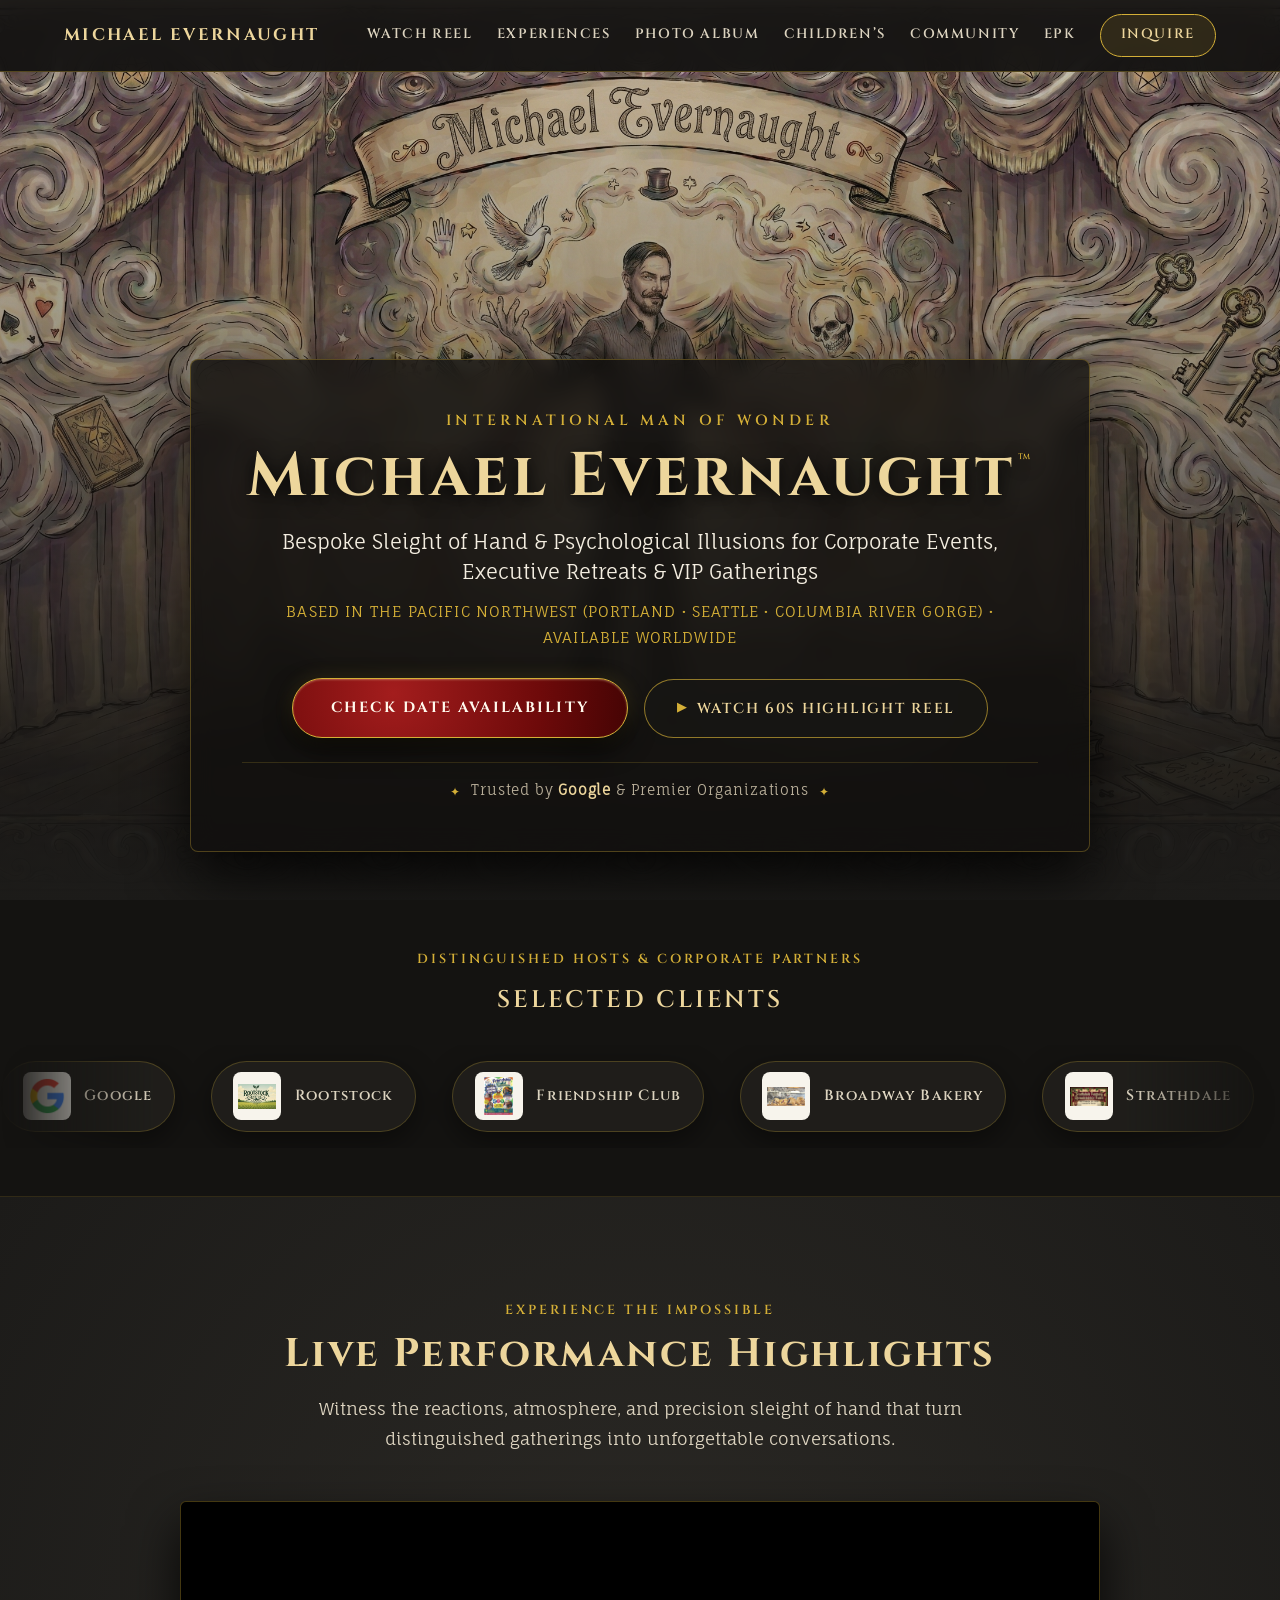
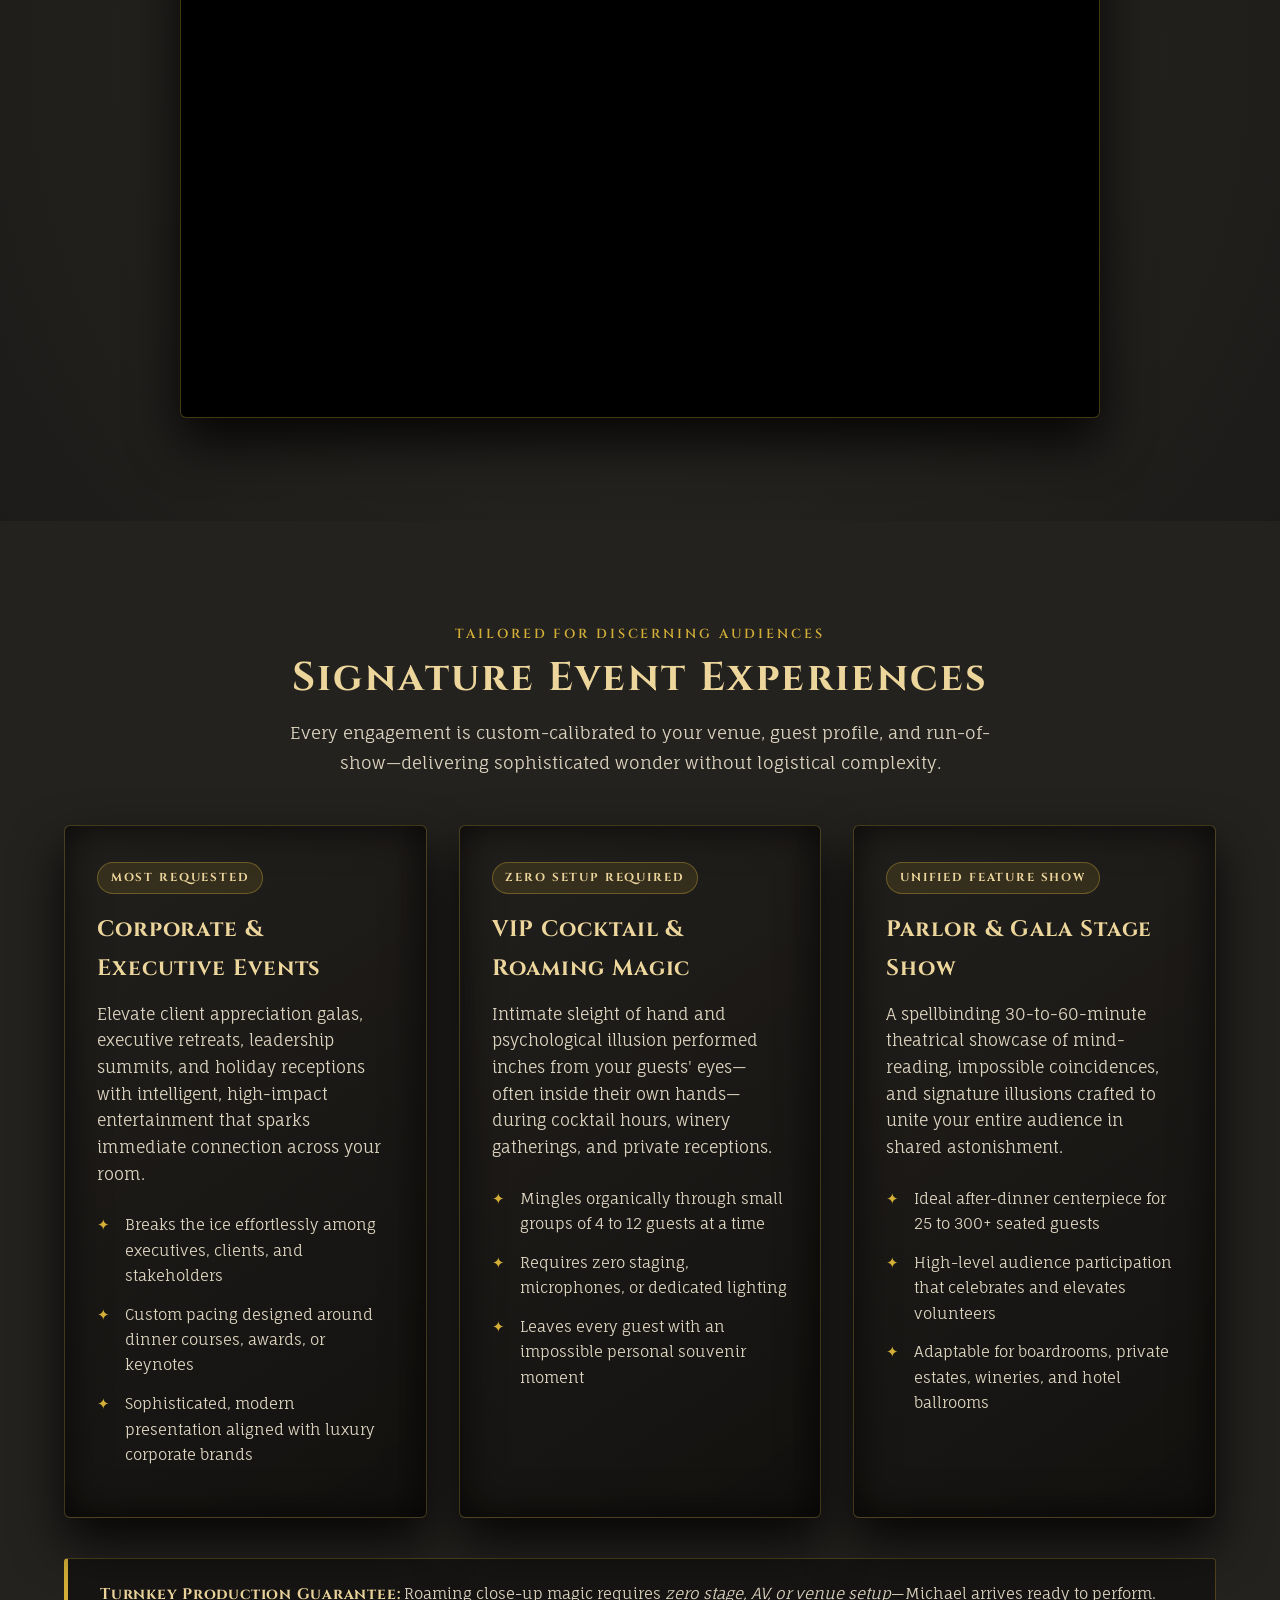
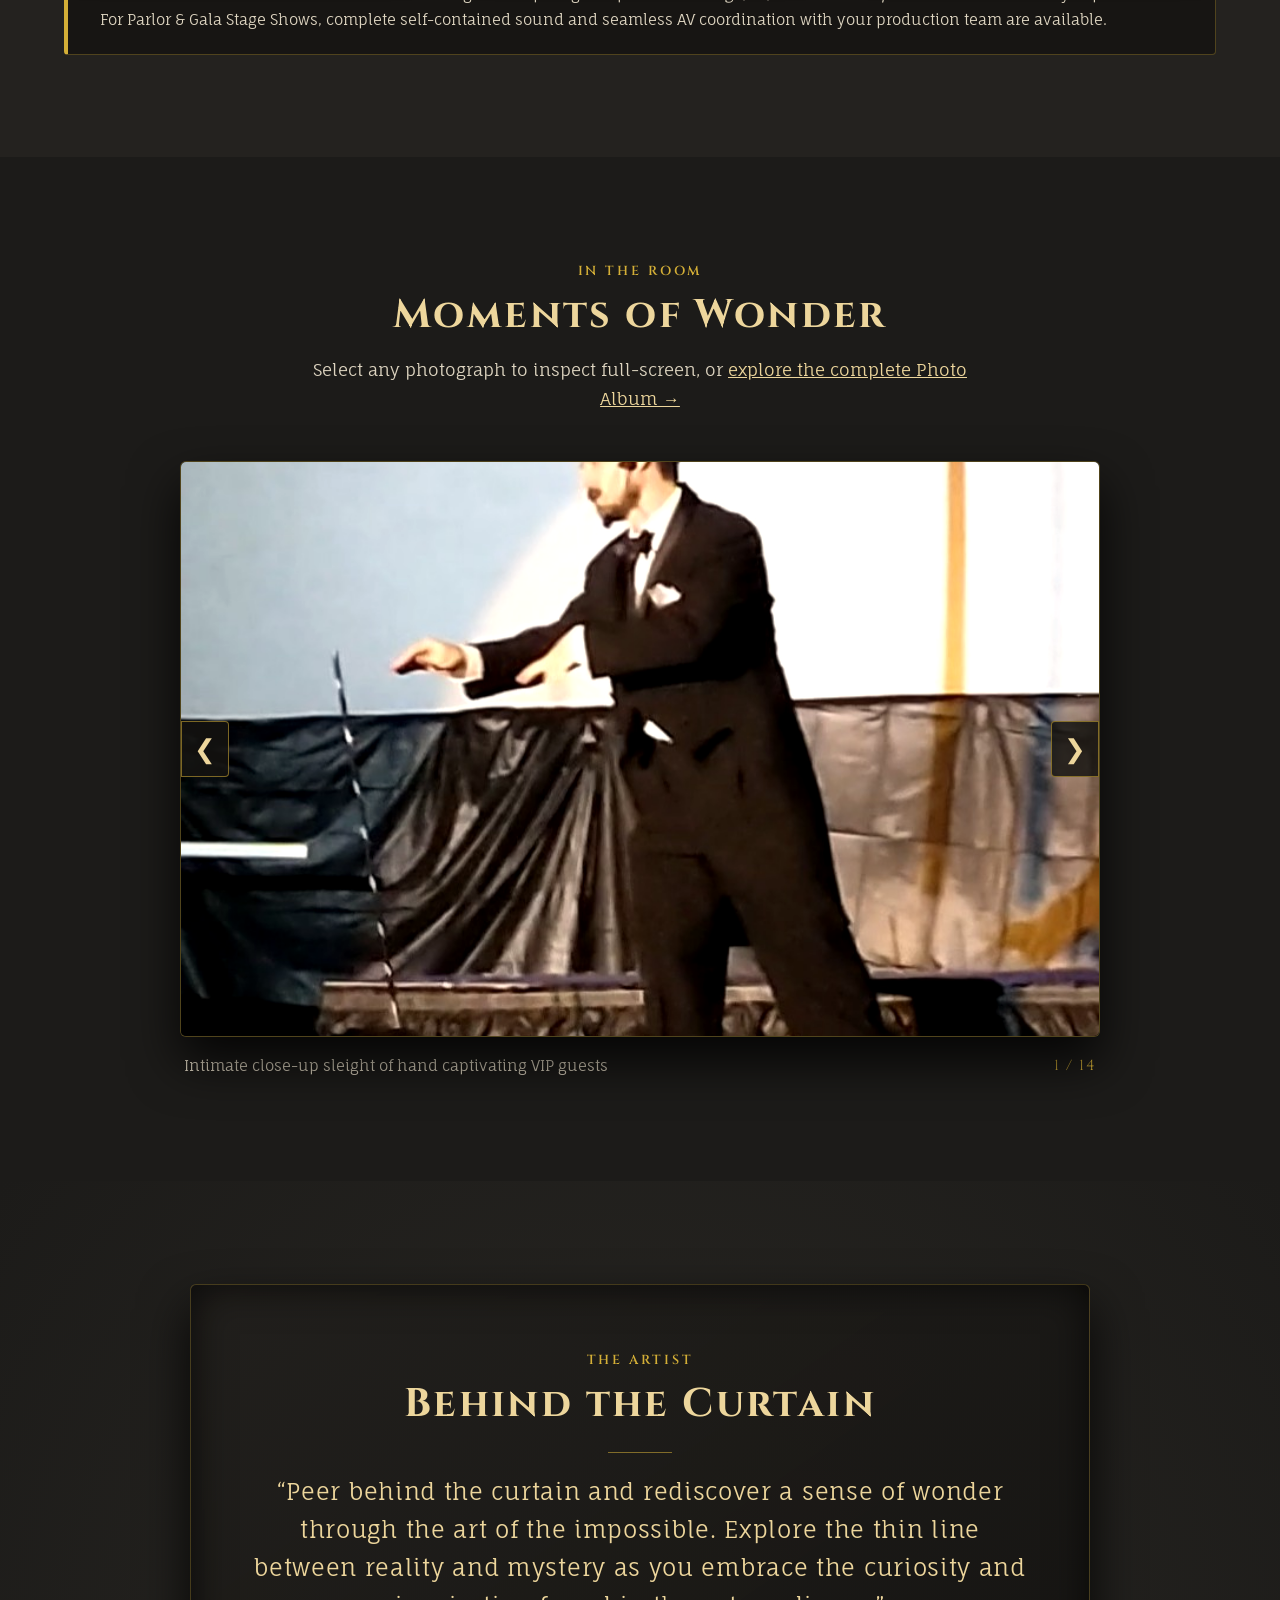
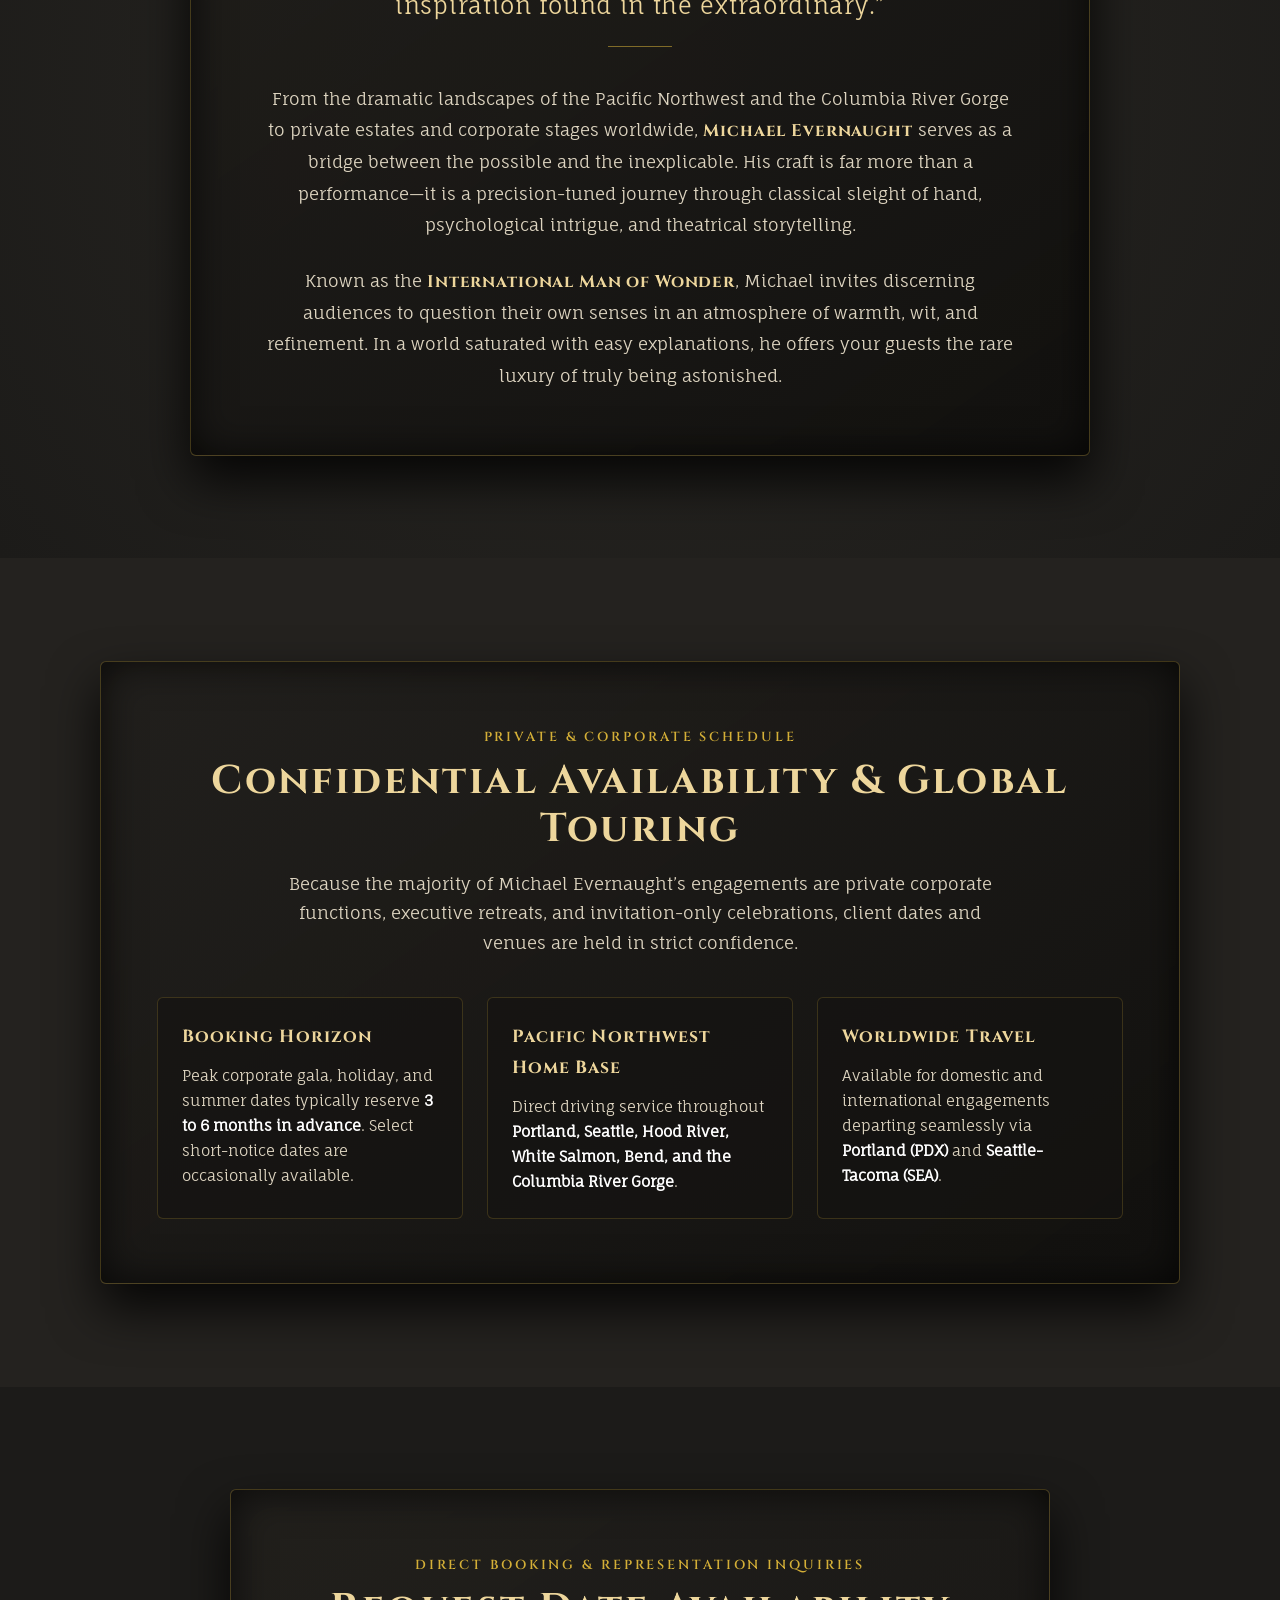
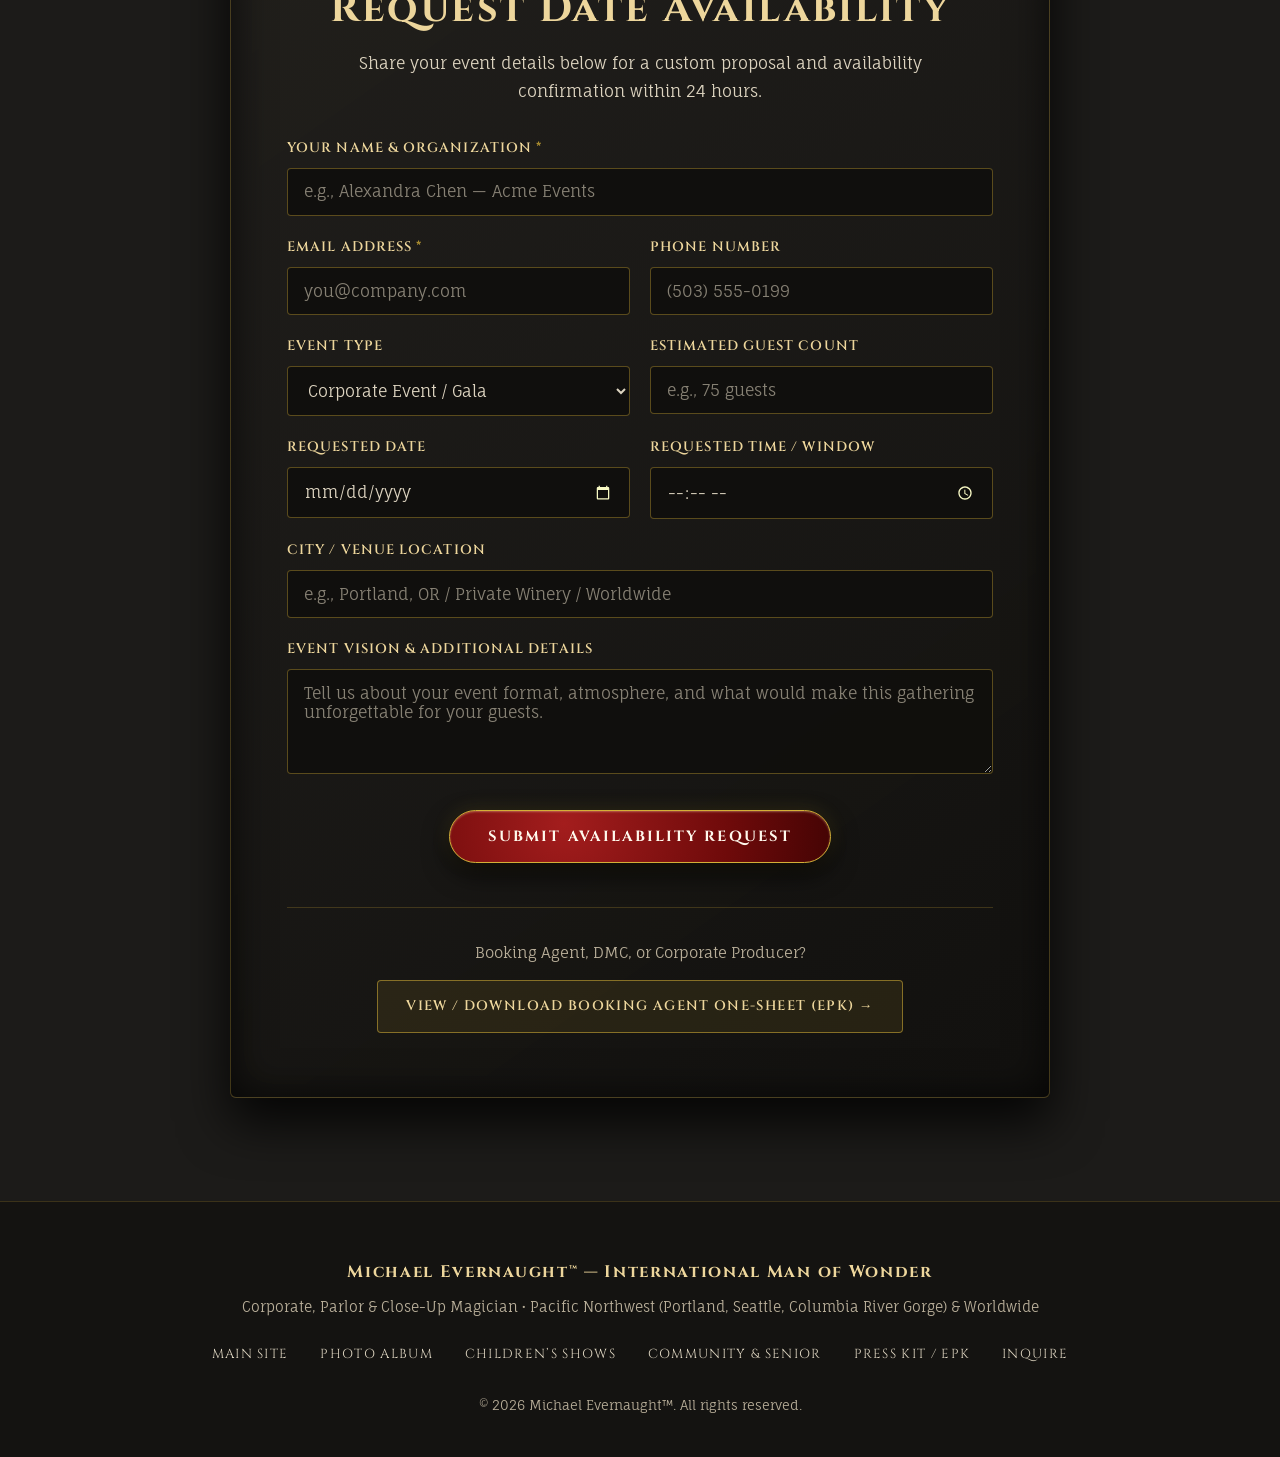
==== commit 72fa3341: "Update index.html" ====
--- a/index.html
+++ b/index.html
@@ -108,7 +108,7 @@
     <link rel="stylesheet" href="./Styles/style.css">
 </head>
 <body>
-    <!-- STICKY NAVIGATION -->
+    <!-- UNIFIED STICKY NAVIGATION -->
     <nav class="site-nav" aria-label="Primary Navigation">
         <div class="nav-container">
             <a href="#top" class="nav-brand">Michael Evernaught</a>
@@ -120,9 +120,9 @@
             <div class="nav-links" id="primary-nav-links">
                 <a href="#video-reel">Watch Reel</a>
                 <a href="#services">Experiences</a>
-                <a href="#clients">Clients</a>
-                <a href="#gallery">Gallery</a>
-                <a href="#about">About</a>
+                <a href="./album.html">Photo Album</a>
+                <a href="./childrens.html">Children&rsquo;s</a>
+                <a href="./community.html">Community</a>
                 <a href="./epk.html">EPK</a>
                 <a href="#contact" class="nav-cta">Inquire</a>
             </div>
@@ -316,7 +316,7 @@
             <div class="section-header">
                 <p class="section-eyebrow">In the Room</p>
                 <h2 class="section-title">Moments of Wonder</h2>
-                <p class="section-lead">Select any photograph to inspect full-screen.</p>
+                <p class="section-lead">Select any photograph to inspect full-screen, or <a href="./album.html" style="color: var(--color-gold-light);">explore the complete Photo Album &rarr;</a></p>
             </div>
 
             <div class="carousel-wrapper">
@@ -378,7 +378,6 @@
                 <!-- =========================================================================
                      OPTIONAL PUBLIC APPEARANCES TEMPLATE (Uncomment when promoting ticketed shows)
                      =========================================================================
-            
                 <div class="public-dates-box">
                     <h3 class="public-dates-heading">Selected Public &amp; Ticketed Appearances</h3>
                     <ul class="public-dates-list">
@@ -480,9 +479,10 @@
             <p class="footer-brand">Michael Evernaught&trade; &mdash; International Man of Wonder</p>
             <p class="footer-meta">Corporate, Parlor &amp; Close-Up Magician &bull; Pacific Northwest (Portland, Seattle, Columbia River Gorge) &amp; Worldwide</p>
             <nav class="footer-links" aria-label="Footer Navigation">
-                <a href="#video-reel">Highlight Reel</a>
-                <a href="#services">Experiences</a>
-                <a href="#gallery">Gallery</a>
+                <a href="./index.html" aria-current="page">Main Site</a>
+                <a href="./album.html">Photo Album</a>
+                <a href="./childrens.html">Children&rsquo;s Shows</a>
+                <a href="./community.html">Community &amp; Senior</a>
                 <a href="./epk.html">Press Kit / EPK</a>
                 <a href="#contact">Inquire</a>
             </nav>
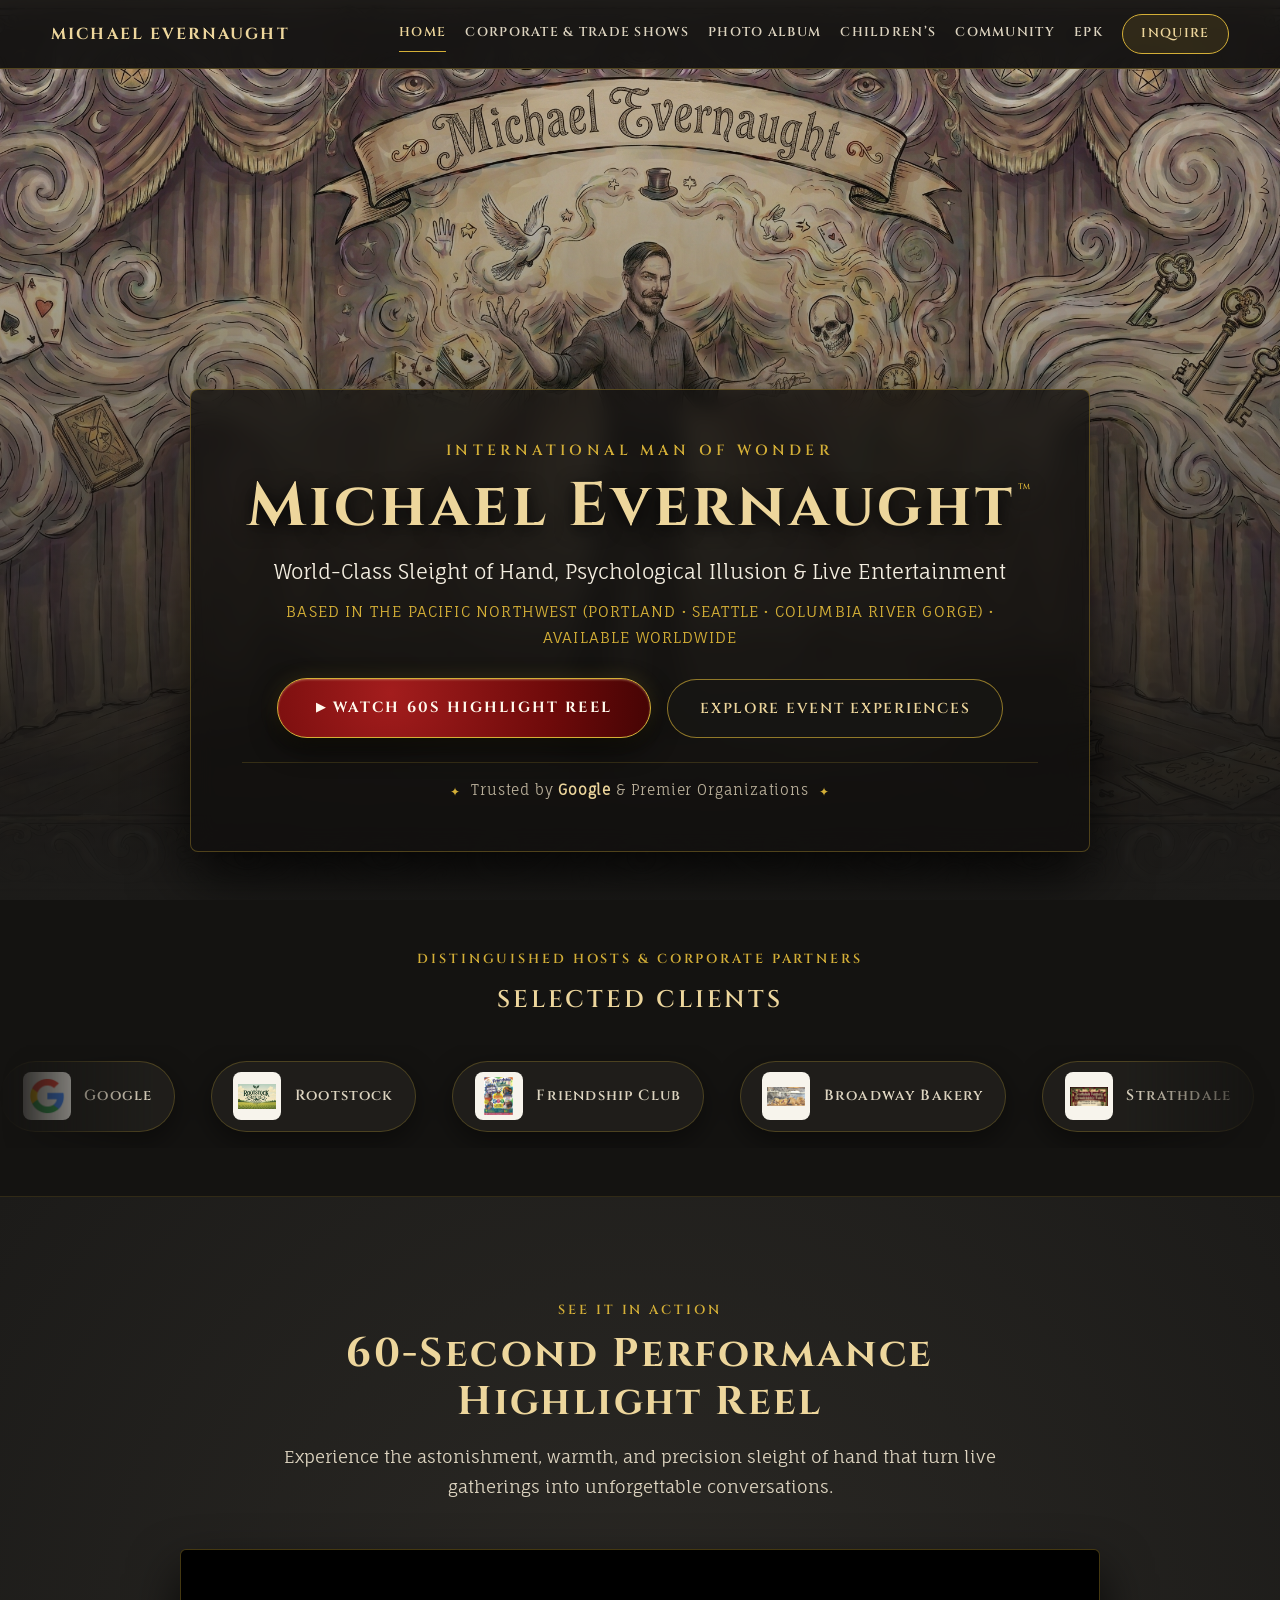
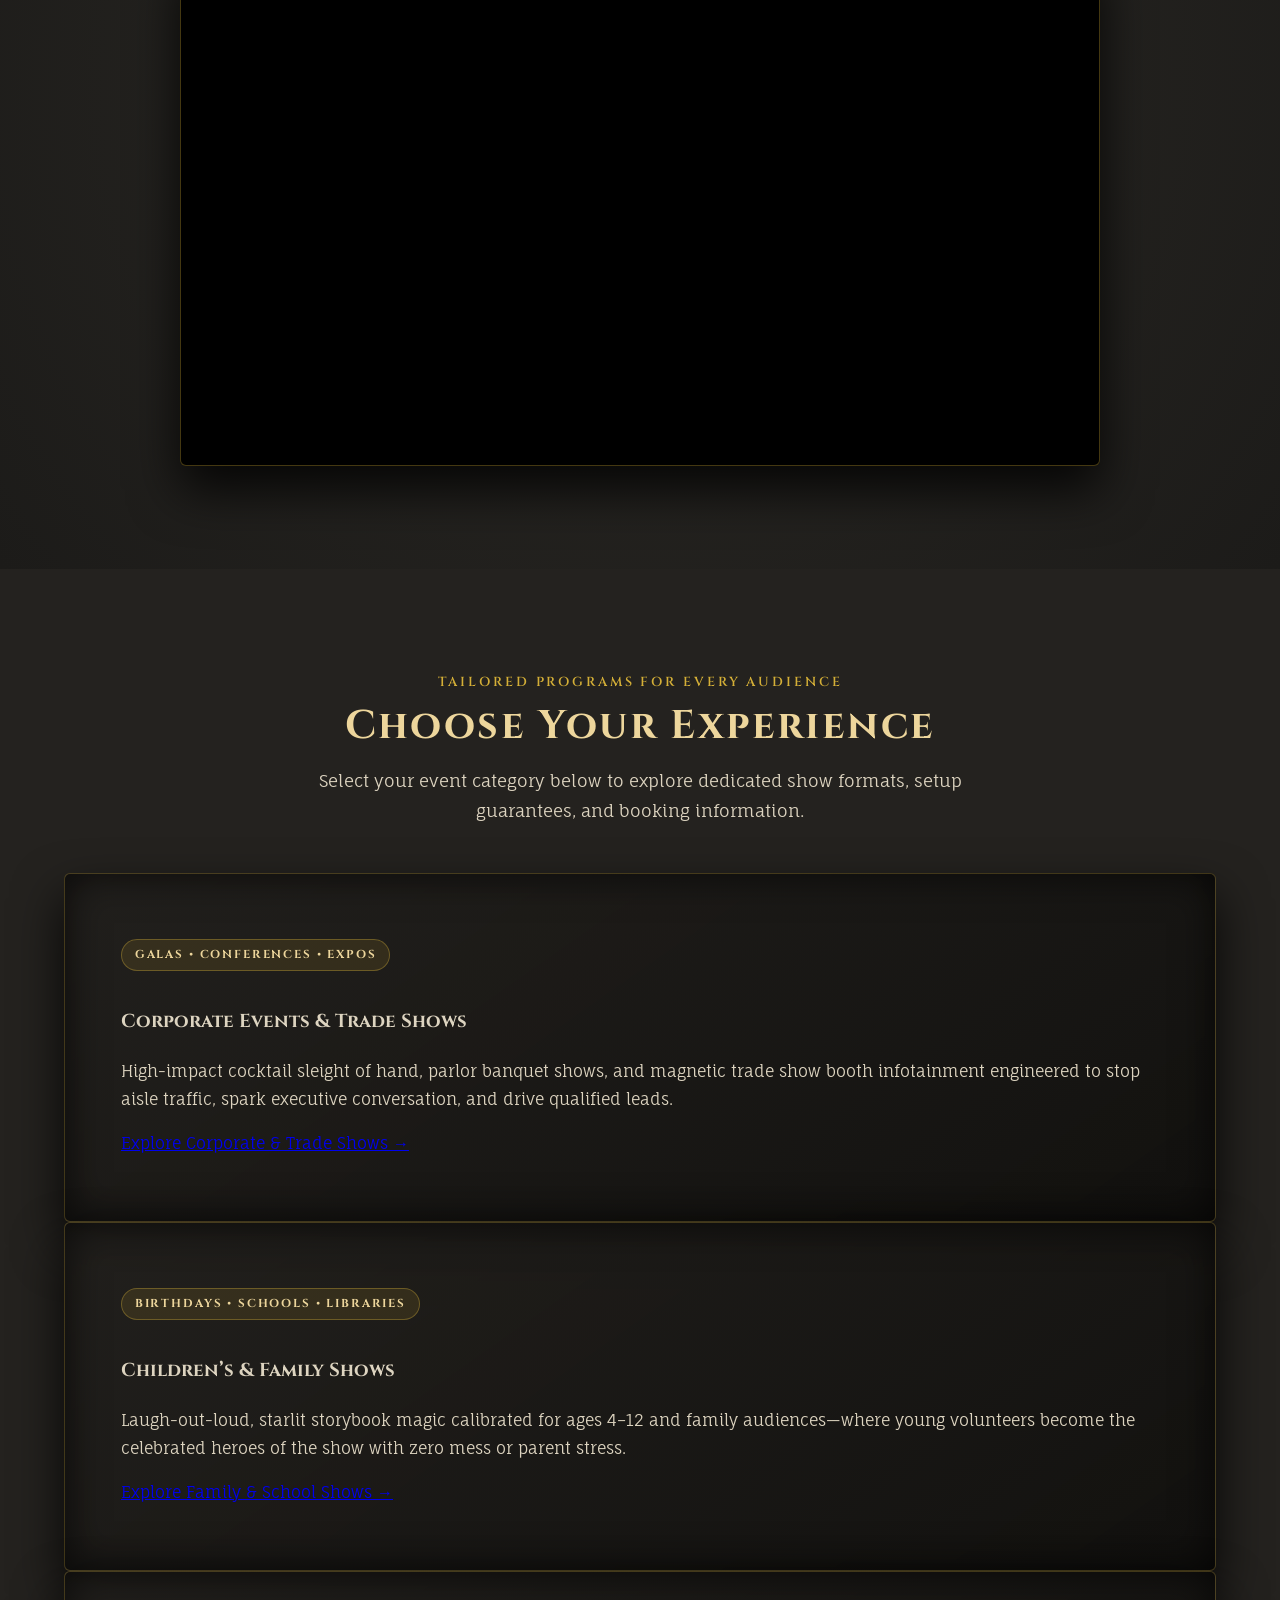
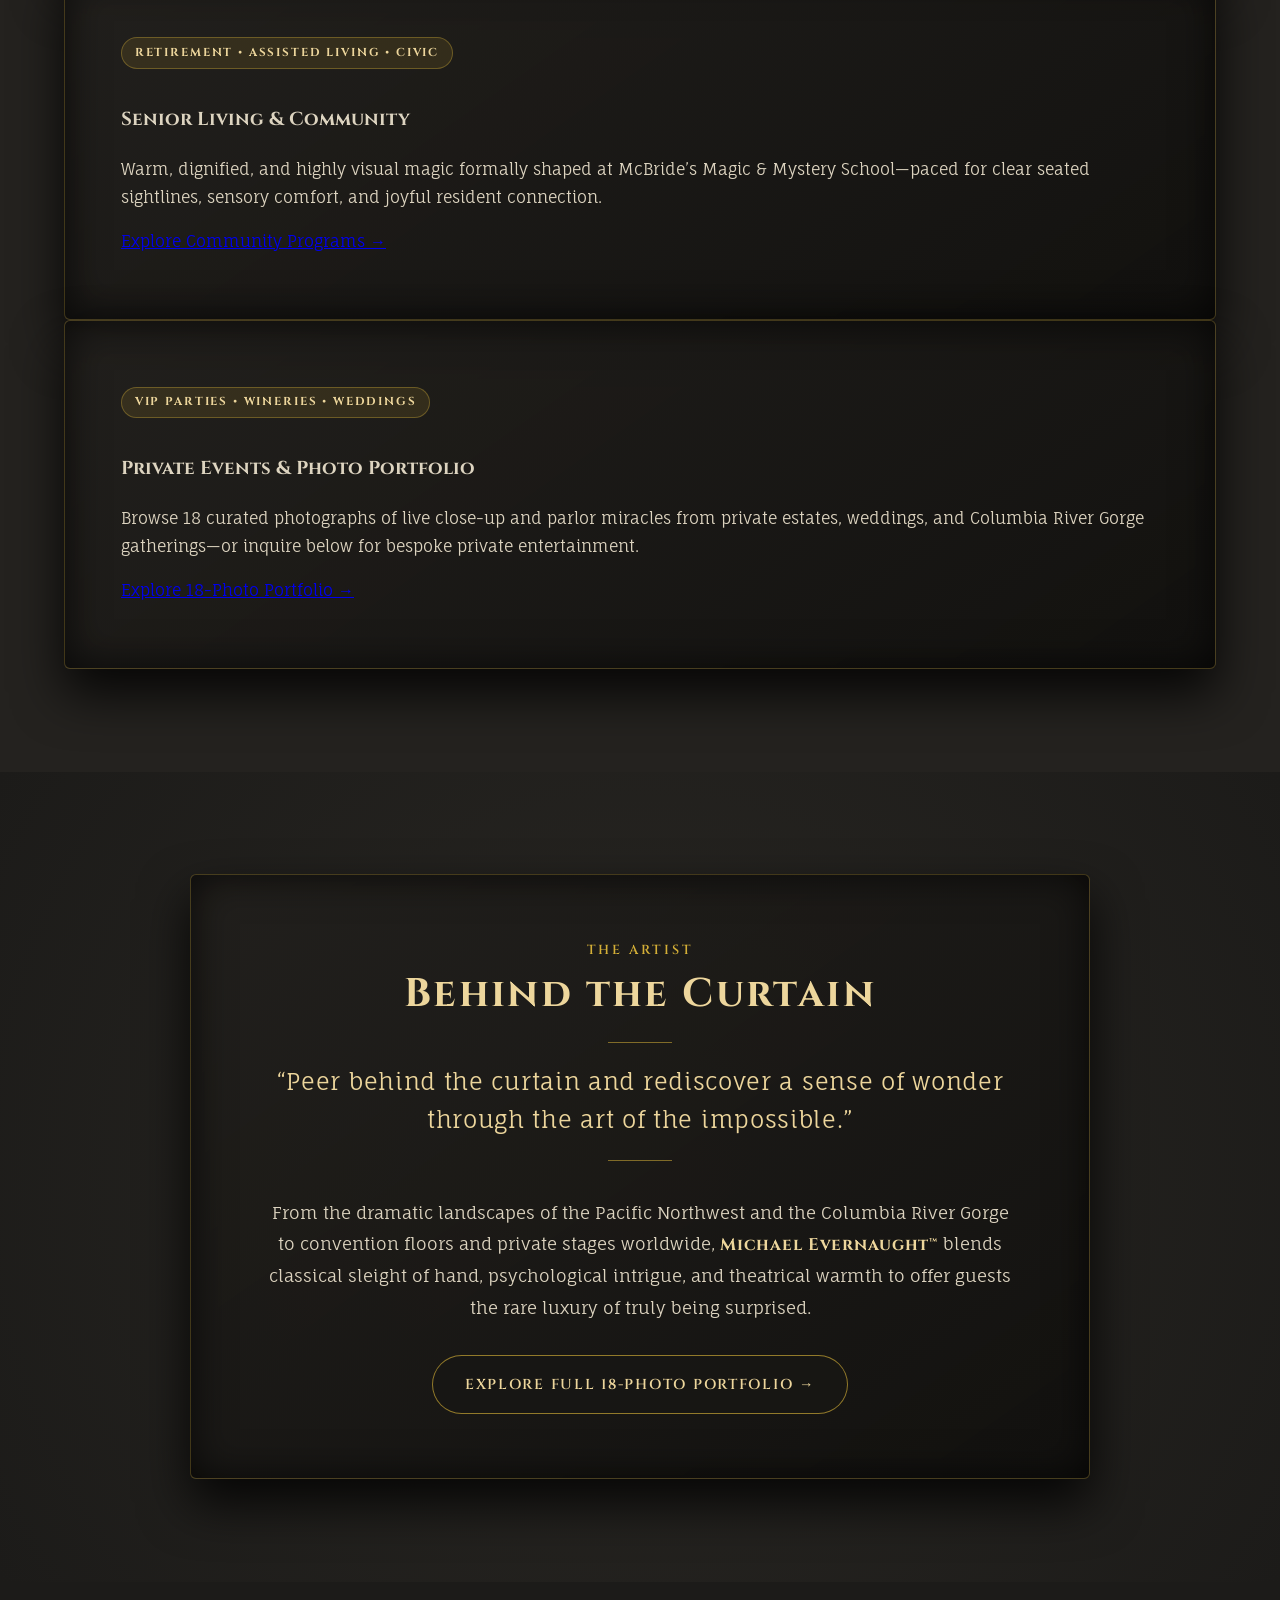
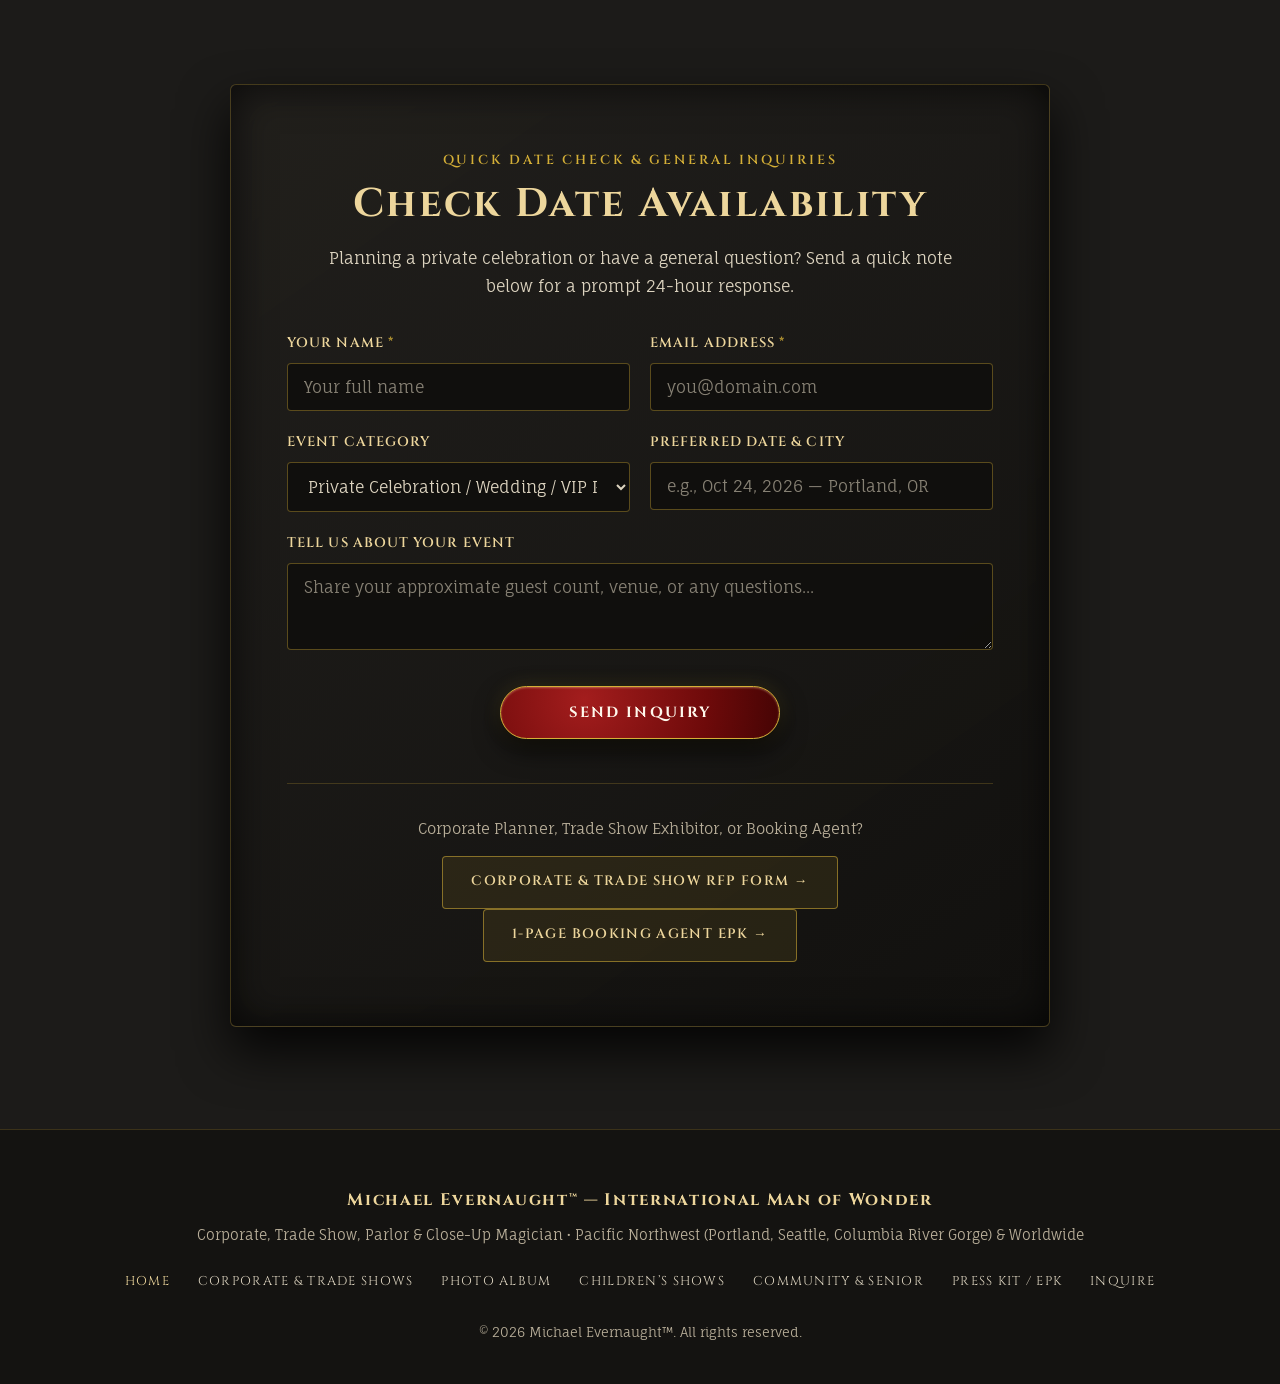
==== commit 0946f968: "Update index.html" ====
--- a/index.html
+++ b/index.html
@@ -5,28 +5,28 @@
     <meta name="viewport" content="width=device-width, initial-scale=1.0">
 
     <!-- Primary Meta Tags -->
-    <title>Michael Evernaught | Corporate &amp; VIP Event Magician — Pacific Northwest &amp; Worldwide</title>
-    <meta name="title" content="Michael Evernaught | Corporate &amp; VIP Event Magician — Pacific Northwest &amp; Worldwide">
-    <meta name="description" content="World-class close-up, parlor, and gala stage magic for corporate events, executive retreats, and luxury private gatherings. Based in the Pacific Northwest (Portland, Seattle, Columbia River Gorge) and available worldwide.">
-    <meta name="keywords" content="corporate magician portland, corporate event magician seattle, luxury event entertainment pacific northwest, magician columbia river gorge, close-up magician corporate events, VIP reception entertainment, parlor magic show, gala entertainment, international magician">
+    <title>Michael Evernaught | Magician &amp; Illusionist — Pacific Northwest &amp; Worldwide</title>
+    <meta name="title" content="Michael Evernaught | Magician & Illusionist — Pacific Northwest & Worldwide">
+    <meta name="description" content="Michael Evernaught — International Man of Wonder. World-class sleight of hand, psychological illusion, and bespoke live entertainment for corporate events, trade shows, private gatherings, and family audiences across the Pacific Northwest and worldwide.">
+    <meta name="keywords" content="michael evernaught, magician pacific northwest, corporate magician portland seattle, trade show magician, magician columbia river gorge, close-up sleight of hand, parlor magic">
     <meta name="author" content="Michael Evernaught">
     <link rel="canonical" href="https://michaelevernaught.com/">
 
     <!-- Open Graph / Facebook -->
     <meta property="og:type" content="website">
     <meta property="og:url" content="https://michaelevernaught.com/">
-    <meta property="og:title" content="Michael Evernaught | Corporate &amp; VIP Event Magician — PNW &amp; Worldwide">
-    <meta property="og:description" content="Bespoke sleight of hand, psychological illusion, and parlor shows for corporate galas, executive retreats, and luxury private events. Trusted by Google and premier organizations.">
+    <meta property="og:title" content="Michael Evernaught | International Man of Wonder">
+    <meta property="og:description" content="World-class sleight of hand, psychological illusion, and live entertainment across the Pacific Northwest and worldwide.">
     <meta property="og:image" content="https://michaelevernaught.com/Images/hero.png">
 
     <!-- Twitter -->
     <meta name="twitter:card" content="summary_large_image">
     <meta name="twitter:url" content="https://michaelevernaught.com/">
     <meta name="twitter:title" content="Michael Evernaught | International Man of Wonder">
-    <meta name="twitter:description" content="Bespoke close-up and stage illusions for corporate events, executive retreats, and VIP gatherings. Based in the Pacific Northwest • Available Worldwide.">
+    <meta name="twitter:description" content="World-class sleight of hand, psychological illusion, and live entertainment across the Pacific Northwest and worldwide.">
     <meta name="twitter:image" content="https://michaelevernaught.com/Images/hero.png">
 
-    <!-- Preconnect & Google Fonts (Non-Render-Blocking Waterfall) -->
+    <!-- Preconnect & Google Fonts -->
     <link rel="preconnect" href="https://fonts.googleapis.com">
     <link rel="preconnect" href="https://fonts.gstatic.com" crossorigin>
     <link rel="stylesheet" href="https://fonts.googleapis.com/css2?family=Cinzel:wght@400;600;700&family=Fauna+One&display=swap">
@@ -41,7 +41,7 @@
           "@id": "https://michaelevernaught.com/#business",
           "name": "Michael Evernaught",
           "alternateName": "Michael Evernaught — International Man of Wonder",
-          "description": "Corporate and VIP event magician specializing in close-up sleight of hand, roaming cocktail magic, and parlor stage illusions for executive retreats, galas, and luxury private events.",
+          "description": "World-class magician and illusionist providing corporate event entertainment, trade show booth infotainment, VIP close-up magic, community programs, and family shows across the Pacific Northwest and worldwide.",
           "url": "https://michaelevernaught.com/",
           "image": "https://michaelevernaught.com/Images/hero.png",
           "priceRange": "$$$",
@@ -57,42 +57,12 @@
             { "@type": "AdministrativeArea", "name": "Pacific Northwest" },
             { "@type": "Country", "name": "United States" },
             { "@type": "Place", "name": "Worldwide" }
-          ],
-          "hasOfferCatalog": {
-            "@type": "OfferCatalog",
-            "name": "Corporate & Private Magic Experiences",
-            "itemListElement": [
-              {
-                "@type": "Offer",
-                "itemOffered": {
-                  "@type": "Service",
-                  "name": "Corporate & Executive Event Magic",
-                  "description": "Custom-tailored sleight of hand and mentalism for client appreciation galas, executive retreats, and corporate conferences."
-                }
-              },
-              {
-                "@type": "Offer",
-                "itemOffered": {
-                  "@type": "Service",
-                  "name": "VIP Cocktail & Roaming Close-Up Magic",
-                  "description": "Interactive, ice-breaking close-up illusions performed directly in guests' hands during receptions and cocktail hours."
-                }
-              },
-              {
-                "@type": "Offer",
-                "itemOffered": {
-                  "@type": "Service",
-                  "name": "Parlor & Gala Stage Show",
-                  "description": "A 30-to-60-minute theatrical performance of psychological illusion and impossible sleight of hand for unified audiences."
-                }
-              }
-            ]
-          }
+          ]
         },
         {
           "@type": "VideoObject",
           "@id": "https://michaelevernaught.com/#highlight-reel",
-          "name": "Michael Evernaught — Corporate & Live Performance Highlight Reel",
+          "name": "Michael Evernaught — 60-Second Live Performance Highlight Reel",
           "description": "Watch Michael Evernaught perform world-class close-up magic, parlor illusions, and interactive entertainment for live audiences.",
           "thumbnailUrl": "https://michaelevernaught.com/Images/hero.png",
           "uploadDate": "2025-01-01T08:00:00+00:00",
@@ -111,15 +81,15 @@
     <!-- UNIFIED STICKY NAVIGATION -->
     <nav class="site-nav" aria-label="Primary Navigation">
         <div class="nav-container">
-            <a href="#top" class="nav-brand">Michael Evernaught</a>
+            <a href="./index.html" class="nav-brand">Michael Evernaught</a>
             <button class="nav-toggle" type="button" aria-expanded="false" aria-controls="primary-nav-links" aria-label="Toggle navigation menu">
                 <span class="nav-toggle-bar"></span>
                 <span class="nav-toggle-bar"></span>
                 <span class="nav-toggle-bar"></span>
             </button>
             <div class="nav-links" id="primary-nav-links">
-                <a href="#video-reel">Watch Reel</a>
-                <a href="#services">Experiences</a>
+                <a href="./index.html" aria-current="page">Home</a>
+                <a href="./corporate.html">Corporate &amp; Trade Shows</a>
                 <a href="./album.html">Photo Album</a>
                 <a href="./childrens.html">Children&rsquo;s</a>
                 <a href="./community.html">Community</a>
@@ -129,34 +99,19 @@
         </div>
     </nav>
 
-    <!-- ACCESSIBLE LIGHTBOX MODAL -->
-    <div id="lightbox" role="dialog" aria-modal="true" aria-label="Enlarged Gallery View" onclick="closeLightbox()">
-        <button type="button" class="close-lightbox" aria-label="Close gallery view" onclick="event.stopPropagation(); closeLightbox();">&times;</button>
-        <button type="button" id="lightbox-prev" class="lightbox-nav prev" aria-label="Previous image" onclick="event.stopPropagation(); navigateLightbox(-1);">&#10094;</button>
-        <div id="lightbox-content-container" onclick="event.stopPropagation()">
-            <img id="lightbox-img" src="" alt="">
-            <video id="lightbox-video" controls playsinline></video>
-            <div class="lightbox-meta">
-                <div id="lightbox-caption"></div>
-                <div id="lightbox-counter"></div>
-            </div>
-        </div>
-        <button type="button" id="lightbox-next" class="lightbox-nav next" aria-label="Next image" onclick="event.stopPropagation(); navigateLightbox(1);">&#10095;</button>
-    </div>
-
     <main>
-        <!-- 1. HERO SECTION -->
+        <!-- 1. CONCISE BRAND HERO -->
         <section id="top" class="hero-banner">
             <div class="hero-overlay"></div>
             <div class="hero-text">
                 <p class="hero-kicker">International Man of Wonder</p>
                 <h1>Michael Evernaught<span class="tm-mark">&trade;</span></h1>
-                <p class="subtitle">Bespoke Sleight of Hand &amp; Psychological Illusions for Corporate Events, Executive Retreats &amp; VIP Gatherings</p>
+                <p class="subtitle">World-Class Sleight of Hand, Psychological Illusion &amp; Live Entertainment</p>
                 <p class="hero-location">Based in the Pacific Northwest (Portland &bull; Seattle &bull; Columbia River Gorge) &bull; Available Worldwide</p>
 
                 <div class="hero-cta-group">
-                    <a href="#contact" class="wax-seal">Check Date Availability</a>
-                    <a href="#video-reel" class="btn-secondary"><span class="play-icon" aria-hidden="true">&#9654;</span> Watch 60s Highlight Reel</a>
+                    <a href="#video-reel" class="wax-seal"><span class="play-icon" aria-hidden="true" style="color: #fff9ed; margin-right: 6px;">&#9654;</span> Watch 60s Highlight Reel</a>
+                    <a href="#experiences" class="btn-secondary">Explore Event Experiences</a>
                 </div>
 
                 <div class="hero-trust">
@@ -167,7 +122,7 @@
             </div>
         </section>
 
-        <!-- 2. CLIENT SOCIAL PROOF MARQUEE -->
+        <!-- 2. CLIENT SOCIAL PROOF STRIP -->
         <section id="clients" class="client-marquee-section" aria-label="Selected Clients">
             <div class="client-marquee-title-wrap">
                 <p class="section-eyebrow">Distinguished Hosts &amp; Corporate Partners</p>
@@ -208,7 +163,7 @@
                         <span class="client-name">Strathdale</span>
                     </div>
 
-                    <!-- Duplicate Set for Seamless Loop (Hidden from Screen Readers) -->
+                    <!-- Duplicate Set for Seamless Loop -->
                     <div class="client-pill" aria-hidden="true">
                         <div class="client-logo-box">
                             <img src="./Images/clients/client-2.png" alt="" loading="lazy">
@@ -243,12 +198,12 @@
             </div>
         </section>
 
-        <!-- 3. VIDEO HIGHLIGHT REEL -->
+        <!-- 3. 60-SECOND HIGHLIGHT REEL -->
         <section id="video-reel" class="video-section">
             <div class="section-header">
-                <p class="section-eyebrow">Experience the Impossible</p>
-                <h2 class="section-title">Live Performance Highlights</h2>
-                <p class="section-lead">Witness the reactions, atmosphere, and precision sleight of hand that turn distinguished gatherings into unforgettable conversations.</p>
+                <p class="section-eyebrow">See It in Action</p>
+                <h2 class="section-title">60-Second Performance Highlight Reel</h2>
+                <p class="section-lead">Experience the astonishment, warmth, and precision sleight of hand that turn live gatherings into unforgettable conversations.</p>
             </div>
             <div class="video-container">
                 <iframe src="https://www.youtube.com/embed/jIBCMfkByN8?si=nuT6GsheurZEj1Gi"
@@ -260,215 +215,128 @@
             </div>
         </section>
 
-        <!-- 4. OUTCOME-DRIVEN EVENT EXPERIENCES -->
-        <section id="services" class="services-section">
+        <!-- 4. CHOOSE YOUR EXPERIENCE — 4-CARD GATEWAY HUB -->
+        <section id="experiences" class="services-section">
             <div class="section-header">
-                <p class="section-eyebrow">Tailored for Discerning Audiences</p>
-                <h2 class="section-title">Signature Event Experiences</h2>
-                <p class="section-lead">Every engagement is custom-calibrated to your venue, guest profile, and run-of-show—delivering sophisticated wonder without logistical complexity.</p>
-            </div>
-
-            <div class="experiences-grid">
-                <!-- Experience 1: Corporate & Executive -->
-                <article class="experience-card filigree-frame">
-                    <span class="experience-tag">Most Requested</span>
-                    <h3>Corporate &amp; Executive Events</h3>
-                    <p class="experience-desc">Elevate client appreciation galas, executive retreats, leadership summits, and holiday receptions with intelligent, high-impact entertainment that sparks immediate connection across your room.</p>
-                    <ul class="services-list">
-                        <li>Breaks the ice effortlessly among executives, clients, and stakeholders</li>
-                        <li>Custom pacing designed around dinner courses, awards, or keynotes</li>
-                        <li>Sophisticated, modern presentation aligned with luxury corporate brands</li>
-                    </ul>
+                <p class="section-eyebrow">Tailored Programs for Every Audience</p>
+                <h2 class="section-title">Choose Your Experience</h2>
+                <p class="section-lead">Select your event category below to explore dedicated show formats, setup guarantees, and booking information.</p>
+            </div>
+
+            <div class="gateway-grid">
+                <!-- Gateway 1: Corporate & Trade Shows -->
+                <article class="gateway-card filigree-frame">
+                    <div>
+                        <span class="experience-tag">Galas &bull; Conferences &bull; Expos</span>
+                        <h3>Corporate Events &amp; Trade Shows</h3>
+                        <p>High-impact cocktail sleight of hand, parlor banquet shows, and magnetic trade show booth infotainment engineered to stop aisle traffic, spark executive conversation, and drive qualified leads.</p>
+                    </div>
+                    <a href="./corporate.html" class="gateway-link">Explore Corporate &amp; Trade Shows &rarr;</a>
                 </article>
 
-                <!-- Experience 2: VIP Cocktail & Roaming -->
-                <article class="experience-card filigree-frame">
-                    <span class="experience-tag">Zero Setup Required</span>
-                    <h3>VIP Cocktail &amp; Roaming Magic</h3>
-                    <p class="experience-desc">Intimate sleight of hand and psychological illusion performed inches from your guests' eyes—often inside their own hands—during cocktail hours, winery gatherings, and private receptions.</p>
-                    <ul class="services-list">
-                        <li>Mingles organically through small groups of 4 to 12 guests at a time</li>
-                        <li>Requires zero staging, microphones, or dedicated lighting</li>
-                        <li>Leaves every guest with an impossible personal souvenir moment</li>
-                    </ul>
+                <!-- Gateway 2: Children's & Family Shows -->
+                <article class="gateway-card filigree-frame">
+                    <div>
+                        <span class="experience-tag">Birthdays &bull; Schools &bull; Libraries</span>
+                        <h3>Children&rsquo;s &amp; Family Shows</h3>
+                        <p>Laugh-out-loud, starlit storybook magic calibrated for ages 4–12 and family audiences—where young volunteers become the celebrated heroes of the show with zero mess or parent stress.</p>
+                    </div>
+                    <a href="./childrens.html" class="gateway-link">Explore Family &amp; School Shows &rarr;</a>
                 </article>
 
-                <!-- Experience 3: Parlor & Gala Stage Show -->
-                <article class="experience-card filigree-frame">
-                    <span class="experience-tag">Unified Feature Show</span>
-                    <h3>Parlor &amp; Gala Stage Show</h3>
-                    <p class="experience-desc">A spellbinding 30-to-60-minute theatrical showcase of mind-reading, impossible coincidences, and signature illusions crafted to unite your entire audience in shared astonishment.</p>
-                    <ul class="services-list">
-                        <li>Ideal after-dinner centerpiece for 25 to 300+ seated guests</li>
-                        <li>High-level audience participation that celebrates and elevates volunteers</li>
-                        <li>Adaptable for boardrooms, private estates, wineries, and hotel ballrooms</li>
-                    </ul>
+                <!-- Gateway 3: Senior Living & Community -->
+                <article class="gateway-card filigree-frame">
+                    <div>
+                        <span class="experience-tag">Retirement &bull; Assisted Living &bull; Civic</span>
+                        <h3>Senior Living &amp; Community</h3>
+                        <p>Warm, dignified, and highly visual magic formally shaped at McBride&rsquo;s Magic &amp; Mystery School—paced for clear seated sightlines, sensory comfort, and joyful resident connection.</p>
+                    </div>
+                    <a href="./community.html" class="gateway-link">Explore Community Programs &rarr;</a>
                 </article>
-            </div>
-
-            <div class="tech-specs-banner">
-                <strong>Turnkey Production Guarantee:</strong> Roaming close-up magic requires <em>zero stage, AV, or venue setup</em>—Michael arrives ready to perform. For Parlor &amp; Gala Stage Shows, complete self-contained sound and seamless AV coordination with your production team are available.
-            </div>
-        </section>
-
-        <!-- 5. GALLERY CAROUSEL -->
-        <section id="gallery" class="gallery-section">
-            <div class="section-header">
-                <p class="section-eyebrow">In the Room</p>
-                <h2 class="section-title">Moments of Wonder</h2>
-                <p class="section-lead">Select any photograph to inspect full-screen, or <a href="./album.html" style="color: var(--color-gold-light);">explore the complete Photo Album &rarr;</a></p>
-            </div>
-
-            <div class="carousel-wrapper">
-                <div class="carousel-container">
-                    <div class="carousel-track" id="dynamic-gallery" aria-live="polite">
-                        <!-- Images injected via Scripts/main.js -->
-                    </div>
-                    <button type="button" class="carousel-btn prev" aria-label="Previous photo" onclick="moveCarousel(-1)">&#10094;</button>
-                    <button type="button" class="carousel-btn next" aria-label="Next photo" onclick="moveCarousel(1)">&#10095;</button>
-                </div>
-                <div class="carousel-footer">
-                    <span id="carousel-caption-bar" class="carousel-caption-text"></span>
-                    <span id="carousel-counter" class="carousel-counter-text">1 / 14</span>
-                </div>
-            </div>
-        </section>
-
-        <!-- 6. ARTIST BIO -->
+
+                <!-- Gateway 4: Private Celebrations & Photo Portfolio -->
+                <article class="gateway-card filigree-frame">
+                    <div>
+                        <span class="experience-tag">VIP Parties &bull; Wineries &bull; Weddings</span>
+                        <h3>Private Events &amp; Photo Portfolio</h3>
+                        <p>Browse 18 curated photographs of live close-up and parlor miracles from private estates, weddings, and Columbia River Gorge gatherings—or inquire below for bespoke private entertainment.</p>
+                    </div>
+                    <a href="./album.html" class="gateway-link">Explore 18-Photo Portfolio &rarr;</a>
+                </article>
+            </div>
+        </section>
+
+        <!-- 5. CONCISE ARTIST SNAPSHOT -->
         <section id="about" class="intro-section">
             <div class="intro-content filigree-frame">
                 <p class="section-eyebrow">The Artist</p>
                 <h2 class="section-title">Behind the Curtain</h2>
                 <blockquote class="intro-quote">
-                    &ldquo;Peer behind the curtain and rediscover a sense of wonder through the art of the impossible. Explore the thin line between reality and mystery as you embrace the curiosity and inspiration found in the extraordinary.&rdquo;
+                    &ldquo;Peer behind the curtain and rediscover a sense of wonder through the art of the impossible.&rdquo;
                 </blockquote>
                 <p class="intro-text">
-                    From the dramatic landscapes of the Pacific Northwest and the Columbia River Gorge to private estates and corporate stages worldwide, <span class="highlight">Michael Evernaught</span> serves as a bridge between the possible and the inexplicable. His craft is far more than a performance—it is a precision-tuned journey through classical sleight of hand, psychological intrigue, and theatrical storytelling.
+                    From the dramatic landscapes of the Pacific Northwest and the Columbia River Gorge to convention floors and private stages worldwide, <span class="highlight">Michael Evernaught&trade;</span> blends classical sleight of hand, psychological intrigue, and theatrical warmth to offer guests the rare luxury of truly being surprised.
                 </p>
-                <p class="intro-text">
-                    Known as the <span class="highlight">International Man of Wonder</span>, Michael invites discerning audiences to question their own senses in an atmosphere of warmth, wit, and refinement. In a world saturated with easy explanations, he offers your guests the rare luxury of truly being astonished.
-                </p>
-            </div>
-        </section>
-
-        <!-- 7. CONFIDENTIAL AVAILABILITY & GLOBAL TOURING (Replaces Raw Google Calendar Embed) -->
-        <section id="calendar" class="availability-section">
-            <div id="availability" class="availability-card filigree-frame">
-                <p class="section-eyebrow">Private &amp; Corporate Schedule</p>
-                <h2 class="section-title">Confidential Availability &amp; Global Touring</h2>
-                <p class="section-lead">
-                    Because the majority of Michael Evernaught&rsquo;s engagements are private corporate functions, executive retreats, and invitation-only celebrations, client dates and venues are held in strict confidence.
-                </p>
-
-                <div class="availability-grid">
-                    <div class="availability-pillar">
-                        <h3>Booking Horizon</h3>
-                        <p>Peak corporate gala, holiday, and summer dates typically reserve <strong>3 to 6 months in advance</strong>. Select short-notice dates are occasionally available.</p>
-                    </div>
-                    <div class="availability-pillar">
-                        <h3>Pacific Northwest Home Base</h3>
-                        <p>Direct driving service throughout <strong>Portland, Seattle, Hood River, White Salmon, Bend, and the Columbia River Gorge</strong>.</p>
-                    </div>
-                    <div class="availability-pillar">
-                        <h3>Worldwide Travel</h3>
-                        <p>Available for domestic and international engagements departing seamlessly via <strong>Portland (PDX)</strong> and <strong>Seattle-Tacoma (SEA)</strong>.</p>
-                    </div>
-                </div>
-
-                <!-- =========================================================================
-                     OPTIONAL PUBLIC APPEARANCES TEMPLATE (Uncomment when promoting ticketed shows)
-                     =========================================================================
-                <div class="public-dates-box">
-                    <h3 class="public-dates-heading">Selected Public &amp; Ticketed Appearances</h3>
-                    <ul class="public-dates-list">
-                        <li>
-                            <span class="public-date">Oct 24, 2026</span>
-                            <span class="public-venue">An Evening of Parlor Wonder &mdash; Hood River, OR</span>
-                            <a href="#contact" class="public-ticket-link">Reserve Seats &rarr;</a>
-                        </li>
-                    </ul>
-                </div>
-                ========================================================================= -->
-            </div>
-        </section>
-
-        <!-- 8. CONTACT / BOOKING & EPK -->
+                <div style="margin-top: 2rem;">
+                    <a href="./album.html" class="btn-secondary">Explore Full 18-Photo Portfolio &rarr;</a>
+                </div>
+            </div>
+        </section>
+
+        <!-- 6. STREAMLINED GENERAL INQUIRY FORM -->
         <section id="contact" class="contact-wrap">
             <div class="contact-card filigree-frame">
-                <p class="section-eyebrow">Direct Booking &amp; Representation Inquiries</p>
-                <h2 class="section-title">Request Date Availability</h2>
-                <p class="contact-subtext">Share your event details below for a custom proposal and availability confirmation within 24 hours.</p>
+                <p class="section-eyebrow">Quick Date Check &amp; General Inquiries</p>
+                <h2 class="section-title">Check Date Availability</h2>
+                <p class="contact-subtext">Planning a private celebration or have a general question? Send a quick note below for a prompt 24-hour response.</p>
 
                 <form class="availability-form" action="https://formspree.io/f/mzedpnpw" method="POST">
-                    <!-- Full Name -->
-                    <div class="form-group">
-                        <label for="name">Your Name &amp; Organization <span class="req-star" aria-hidden="true">*</span></label>
-                        <input type="text" id="name" name="name" class="form-control" required placeholder="e.g., Alexandra Chen — Acme Events">
-                    </div>
-
-                    <!-- Email & Phone -->
+                    <input type="hidden" name="inquiry_source" value="Main Highlight Hub">
+
                     <div class="form-row">
                         <div class="form-group">
+                            <label for="name">Your Name <span class="req-star" aria-hidden="true">*</span></label>
+                            <input type="text" id="name" name="name" class="form-control" required placeholder="Your full name">
+                        </div>
+                        <div class="form-group">
                             <label for="email">Email Address <span class="req-star" aria-hidden="true">*</span></label>
-                            <input type="email" id="email" name="email" class="form-control" required placeholder="you@company.com">
-                        </div>
-                        <div class="form-group">
-                            <label for="phone">Phone Number</label>
-                            <input type="tel" id="phone" name="phone" class="form-control" placeholder="(503) 555-0199">
-                        </div>
-                    </div>
-
-                    <!-- Event Type & Guest Count -->
+                            <input type="email" id="email" name="email" class="form-control" required placeholder="you@domain.com">
+                        </div>
+                    </div>
+
                     <div class="form-row">
                         <div class="form-group">
-                            <label for="event_type">Event Type</label>
+                            <label for="event_type">Event Category</label>
                             <select id="event_type" name="event_type" class="form-control">
-                                <option value="Corporate Event / Gala">Corporate Event / Gala</option>
-                                <option value="Executive Retreat / VIP Dinner">Executive Retreat / VIP Dinner</option>
-                                <option value="VIP Cocktail / Roaming Reception">VIP Cocktail / Roaming Reception</option>
-                                <option value="Wedding / Private Celebration">Wedding / Luxury Private Celebration</option>
-                                <option value="Public / Ticketed Venue">Public / Ticketed Venue</option>
+                                <option value="Private Celebration / Wedding / VIP Party">Private Celebration / Wedding / VIP Party</option>
+                                <option value="Corporate Gala / Executive Event">Corporate Gala / Executive Event</option>
+                                <option value="Trade Show Booth / Conference">Trade Show Booth / Conference</option>
+                                <option value="Children's Party / School / Library">Children&rsquo;s Party / School / Library</option>
+                                <option value="Senior Living / Community Center">Senior Living / Community Center</option>
                                 <option value="General Inquiry">General Inquiry</option>
                             </select>
                         </div>
                         <div class="form-group">
-                            <label for="guest_count">Estimated Guest Count</label>
-                            <input type="text" id="guest_count" name="guest_count" class="form-control" placeholder="e.g., 75 guests">
-                        </div>
-                    </div>
-
-                    <!-- Date & Time -->
-                    <div class="form-row">
-                        <div class="form-group">
-                            <label for="event_date">Requested Date</label>
-                            <input type="date" id="event_date" name="event_date" class="form-control">
-                        </div>
-                        <div class="form-group">
-                            <label for="event_time">Requested Time / Window</label>
-                            <input type="time" id="event_time" name="event_time" class="form-control">
-                        </div>
-                    </div>
-
-                    <!-- Event Location -->
+                            <label for="event_date">Preferred Date &amp; City</label>
+                            <input type="text" id="event_date" name="event_date" class="form-control" placeholder="e.g., Oct 24, 2026 — Portland, OR">
+                        </div>
+                    </div>
+
                     <div class="form-group">
-                        <label for="event_location">City / Venue Location</label>
-                        <input type="text" id="event_location" name="event_location" class="form-control" placeholder="e.g., Portland, OR / Private Winery / Worldwide">
-                    </div>
-
-                    <!-- Event Details -->
-                    <div class="form-group">
-                        <label for="details">Event Vision &amp; Additional Details</label>
-                        <textarea id="details" name="details" rows="4" class="form-control" placeholder="Tell us about your event format, atmosphere, and what would make this gathering unforgettable for your guests."></textarea>
-                    </div>
-
-                    <!-- Submit Button -->
-                    <button type="submit" class="wax-seal">Submit Availability Request</button>
+                        <label for="details">Tell Us About Your Event</label>
+                        <textarea id="details" name="details" rows="3" class="form-control" placeholder="Share your approximate guest count, venue, or any questions..."></textarea>
+                    </div>
+
+                    <button type="submit" class="wax-seal">Send Inquiry</button>
                 </form>
 
-                <!-- Booking Agent / Event Planner EPK Callout -->
+                <!-- Dedicated B2B & Booking Agent Routing Callout -->
                 <div class="epk-callout">
-                    <p class="epk-callout-text">Booking Agent, DMC, or Corporate Producer?</p>
-                    <a href="./epk.html" class="btn-epk">View / Download Booking Agent One-Sheet (EPK) &rarr;</a>
+                    <p class="epk-callout-text">Corporate Planner, Trade Show Exhibitor, or Booking Agent?</p>
+                    <div class="epk-callout-links">
+                        <a href="./corporate.html#contact" class="btn-epk">Corporate &amp; Trade Show RFP Form &rarr;</a>
+                        <a href="./epk.html" class="btn-epk">1-Page Booking Agent EPK &rarr;</a>
+                    </div>
                 </div>
             </div>
         </section>
@@ -477,9 +345,10 @@
     <footer class="site-footer">
         <div class="footer-inner">
             <p class="footer-brand">Michael Evernaught&trade; &mdash; International Man of Wonder</p>
-            <p class="footer-meta">Corporate, Parlor &amp; Close-Up Magician &bull; Pacific Northwest (Portland, Seattle, Columbia River Gorge) &amp; Worldwide</p>
+            <p class="footer-meta">Corporate, Trade Show, Parlor &amp; Close-Up Magician &bull; Pacific Northwest (Portland, Seattle, Columbia River Gorge) &amp; Worldwide</p>
             <nav class="footer-links" aria-label="Footer Navigation">
-                <a href="./index.html" aria-current="page">Main Site</a>
+                <a href="./index.html" aria-current="page">Home</a>
+                <a href="./corporate.html">Corporate &amp; Trade Shows</a>
                 <a href="./album.html">Photo Album</a>
                 <a href="./childrens.html">Children&rsquo;s Shows</a>
                 <a href="./community.html">Community &amp; Senior</a>
@@ -490,25 +359,6 @@
         </div>
     </footer>
 
-    <!-- Descriptive Gallery Metadata for SEO, Screen Readers & Lightbox -->
-    <script>
-        const galleryImages = [
-            { filename: '1.jpg', caption: 'Intimate close-up sleight of hand captivating VIP guests' },
-            { filename: '2.jpg', caption: 'Michael Evernaught performing interactive card magic during a reception' },
-            { filename: '3.jpg', caption: 'Astonished guest reactions during a live parlor magic experience' },
-            { filename: '4.jpg', caption: 'Precision sleight of hand performed inches from the audience' },
-            { filename: '5.jpg', caption: 'Theatrical storytelling and psychological illusion on stage' },
-            { filename: '6.jpg', caption: 'Engaging executives and guests with interactive close-up wonder' },
-            { filename: '7.jpg', caption: 'Shared laughter and disbelief during an evening gala performance' },
-            { filename: '8.jpg', caption: 'Bespoke parlor magic crafted for distinguished private gatherings' },
-            { filename: '9.jpg', caption: 'Roaming cocktail hour magic that sparks effortless conversation' },
-            { filename: '10.jpg', caption: 'A moment of impossible mystery in the Columbia River Gorge' },
-            { filename: '11.jpg', caption: 'Audience participation during a featured stage routine' },
-            { filename: '12.jpg', caption: 'Up-close illusions leaving guests with an unforgettable memory' },
-            { filename: '13.jpg', caption: 'Refined evening entertainment for corporate and luxury events' },
-            { filename: '14.png', caption: 'Michael Evernaught — International Man of Wonder' }
-        ];
-    </script>
     <script src="./Scripts/main.js"></script>
     <script type="module" src="https://static.cloudflareinsights.com/beacon.min.js/v4bc70e2c01a94c73b74392e4234840661791215815920" integrity="sha512-L0ha0OXavK/8okipN9F8BtP84dg9DUhPERbBXzwI6dgTA55d2+yweo3pn5CSFYs45/r8md2+xvUPtTdvTNRfjA==" data-cf-beacon='{"version":"2024.11.0","token":"f55f7c24190f4b25b5bda3b40b093743","r":1,"spa":2}' crossorigin="anonymous"></script>
 </body>
--- a/Styles/style.css
+++ b/Styles/style.css
@@ -2,7 +2,7 @@
    1. CSS Variables & Design Tokens
    ========================================== */
 :root {
-    /* Typography (Loaded via <link rel="preconnect"> in index.html) */
+    /* Typography (Loaded via <link rel="preconnect"> in HTML <head>) */
     --font-main: 'Fauna One', Georgia, serif;
     --font-heading: 'Cinzel', Georgia, serif;
 
@@ -44,16 +44,23 @@
     font-size: 1rem;
     line-height: 1.75;
     overflow-x: hidden;
+    display: flex;
+    flex-direction: column;
+    min-height: 100vh;
     -webkit-font-smoothing: antialiased;
     -moz-osx-font-smoothing: grayscale;
+}
+
+main {
+    flex-grow: 1;
 }
 
 /* Shared Display Heading Font */
 h1, h2, h3,
 .nav-brand, .nav-links a,
 .hero-kicker, .wax-seal, .btn-secondary, .btn-epk,
-.experience-tag, .form-group label,
-#lightbox-caption, .close-lightbox {
+.experience-tag, .credential-badge, .filter-btn,
+.form-group label, #lightbox-caption, .close-lightbox {
     font-family: var(--font-heading);
 }
 
@@ -122,23 +129,26 @@
 }
 
 /* Star Bullet Lists (Strictly Scoped to Direct Children) */
-.services-list {
+.services-list,
+.info-list {
     list-style: none;
     padding: 0;
     margin: 1.5rem 0 0 0;
     text-align: left;
 }
 
-.services-list > li {
+.services-list > li,
+.info-list > li {
     position: relative;
     padding-left: 1.75rem;
-    margin-bottom: 0.85rem;
-    font-size: 0.96rem;
-    line-height: 1.65;
+    margin-bottom: 0.95rem;
+    font-size: 0.98rem;
+    line-height: 1.7;
     color: var(--color-text);
 }
 
-.services-list > li::before {
+.services-list > li::before,
+.info-list > li::before {
     content: "✦";
     position: absolute;
     left: 0;
@@ -147,7 +157,7 @@
 }
 
 /* ==========================================
-   4. Sticky Navigation Bar
+   4. Sticky Navigation Bar (Unified Site-Wide)
    ========================================== */
 .site-nav {
     position: fixed;
@@ -162,21 +172,21 @@
 }
 
 .nav-container {
-    max-width: 1280px;
+    max-width: 1320px;
     margin: 0 auto;
-    padding: 0.85rem 5%;
+    padding: 0.85rem 4%;
     display: flex;
     justify-content: space-between;
     align-items: center;
-    gap: 1.5rem;
+    gap: 1.25rem;
 }
 
 .nav-brand {
     color: var(--color-gold-light);
     text-decoration: none;
-    font-size: 1.05rem;
+    font-size: 1rem;
     font-weight: 700;
-    letter-spacing: 0.14em;
+    letter-spacing: 0.13em;
     text-transform: uppercase;
     white-space: nowrap;
 }
@@ -184,26 +194,33 @@
 .nav-links {
     display: flex;
     align-items: center;
-    gap: 1.5rem;
+    gap: 1.2rem;
 }
 
 .nav-links a {
     color: var(--color-text);
     text-decoration: none;
-    font-size: 0.85rem;
+    font-size: 0.8rem;
     font-weight: 600;
-    letter-spacing: 0.12em;
+    letter-spacing: 0.1em;
     text-transform: uppercase;
     padding: 0.4rem 0;
-    transition: color 0.25s ease;
-}
-
-.nav-links a:hover {
-    color: var(--color-gold-light);
+    white-space: nowrap;
+    border-bottom: 1.5px solid transparent;
+    transition: color 0.25s ease, border-color 0.25s ease;
+}
+
+.nav-links a:hover,
+.nav-links a[aria-current="page"] {
+    color: var(--color-gold-light);
+}
+
+.nav-links a[aria-current="page"] {
+    border-bottom-color: var(--color-gold);
 }
 
 .nav-links a.nav-cta {
-    padding: 0.55rem 1.25rem;
+    padding: 0.5rem 1.15rem;
     border: 1px solid var(--color-gold);
     border-radius: 999px;
     background: rgba(212, 175, 55, 0.12);
@@ -241,7 +258,7 @@
 }
 
 /* ==========================================
-   5. Hero Section (Above the Fold)
+   5. Hero Section & Inner-Page Header
    ========================================== */
 .hero-banner {
     position: relative;
@@ -290,6 +307,41 @@
     box-shadow: 0 24px 60px rgba(0, 0, 0, 0.85);
 }
 
+/* Compact Inner-Page Header (Community, Album, Template) */
+.page-header {
+    position: relative;
+    padding: 136px 5% 68px 5%;
+    background:
+        radial-gradient(circle at 50% 25%, rgba(212, 175, 55, 0.1) 0%, rgba(20, 19, 17, 0.95) 70%),
+        linear-gradient(180deg, #141311 0%, var(--color-bg-base) 100%);
+    text-align: center;
+    border-bottom: var(--border-gold);
+    overflow: hidden;
+}
+
+.page-header-inner {
+    max-width: 860px;
+    margin: 0 auto;
+    position: relative;
+    z-index: 2;
+}
+
+.credential-badge {
+    display: inline-flex;
+    align-items: center;
+    gap: 0.5rem;
+    padding: 0.4rem 1.1rem;
+    margin-bottom: 1.1rem;
+    border-radius: 999px;
+    background: rgba(212, 175, 55, 0.12);
+    border: 1px solid rgba(212, 175, 55, 0.42);
+    color: var(--color-gold-light);
+    font-size: 0.76rem;
+    font-weight: 600;
+    letter-spacing: 0.14em;
+    text-transform: uppercase;
+}
+
 .hero-kicker {
     margin: 0 0 0.5rem 0;
     font-size: clamp(0.78rem, 1.5vw, 0.92rem);
@@ -309,6 +361,11 @@
     text-shadow: 0 4px 18px rgba(0, 0, 0, 0.95);
 }
 
+.page-header h1 {
+    font-size: clamp(2rem, 4.5vw, 3.3rem);
+    margin-bottom: 0.85rem;
+}
+
 .tm-mark {
     font-size: 0.45em;
     vertical-align: super;
@@ -341,6 +398,11 @@
     align-items: center;
     gap: 1rem;
     margin-bottom: 1.5rem;
+}
+
+.page-header .hero-cta-group {
+    margin-top: 1.75rem;
+    margin-bottom: 0;
 }
 
 /* Primary Conversion CTA (.wax-seal) — High Affordance & WCAG 1.4.11 Compliant */
@@ -503,7 +565,7 @@
 .client-logo-box img {
     width: 100%;
     height: 100%;
-    object-fit: contain; /* Preserves full rectangular logos without cropping */
+    object-fit: contain;
     display: block;
 }
 
@@ -522,7 +584,7 @@
 }
 
 /* ==========================================
-   7. Video Highlight Reel Section
+   7. Video Highlight Reel & 2-Column Split (.details-grid)
    ========================================== */
 .video-section {
     padding: clamp(4.5rem, 8vw, 6.5rem) 5%;
@@ -546,6 +608,45 @@
     height: 100%;
     border: 0;
     display: block;
+}
+
+/* 2-Column Media & Feature Split (Used on Community & Template Pages) */
+.split-section {
+    padding: clamp(4.5rem, 8vw, 6.5rem) 5%;
+    background: var(--color-bg-alt);
+}
+
+.details-grid {
+    max-width: 1200px;
+    margin: 0 auto;
+    display: grid;
+    grid-template-columns: 1.1fr 0.9fr;
+    gap: 3rem;
+    align-items: center;
+}
+
+.details-grid .video-container {
+    width: 100%;
+    margin: 0;
+}
+
+.info-box {
+    text-align: left;
+}
+
+.info-box h2,
+.info-box h3 {
+    margin: 0 0 1rem 0;
+    font-size: clamp(1.5rem, 2.5vw, 2rem);
+    color: var(--color-gold-light);
+    letter-spacing: 0.05em;
+}
+
+.info-box p {
+    margin: 0 0 1.25rem 0;
+    font-size: 1.02rem;
+    line-height: 1.75;
+    color: var(--color-text);
 }
 
 /* ==========================================
@@ -629,9 +730,10 @@
 }
 
 /* ==========================================
-   9. Gallery Carousel & Accessible Lightbox
+   9. Gallery Carousel, Portfolio Album Grid & Lightbox
    ========================================== */
-.gallery-section {
+.gallery-section,
+.album-section {
     padding: clamp(4.5rem, 8vw, 6.5rem) 5%;
     background: var(--color-bg-base);
     text-align: center;
@@ -732,6 +834,119 @@
     color: var(--color-gold);
     letter-spacing: 0.1em;
     white-space: nowrap;
+}
+
+/* Standalone Photo Album Filter Tabs & Masonry Grid (album.html) */
+.album-filter-bar {
+    display: flex;
+    flex-wrap: wrap;
+    justify-content: center;
+    gap: 0.75rem;
+    margin: 0 auto 2.75rem auto;
+}
+
+.filter-btn {
+    padding: 0.65rem 1.4rem;
+    background: rgba(24, 23, 20, 0.85);
+    color: var(--color-text);
+    border: 1px solid var(--color-gold-dim);
+    border-radius: 999px;
+    font-size: 0.82rem;
+    font-weight: 600;
+    letter-spacing: 0.12em;
+    text-transform: uppercase;
+    cursor: pointer;
+    transition: background 0.25s ease, color 0.25s ease, border-color 0.25s ease, transform 0.2s ease;
+}
+
+.filter-btn:hover {
+    border-color: var(--color-gold-light);
+    color: var(--color-gold-light);
+    transform: translateY(-1px);
+}
+
+.filter-btn.active,
+.filter-btn[aria-pressed="true"] {
+    background: var(--color-gold);
+    color: #141311;
+    border-color: var(--color-gold);
+    box-shadow: 0 4px 18px rgba(212, 175, 55, 0.32);
+}
+
+.album-grid {
+    max-width: 1280px;
+    margin: 0 auto;
+    display: grid;
+    grid-template-columns: repeat(auto-fill, minmax(290px, 1fr));
+    gap: 1.5rem;
+}
+
+.album-card {
+    position: relative;
+    aspect-ratio: 4 / 3;
+    border: var(--border-gold);
+    border-radius: 6px;
+    overflow: hidden;
+    background: #141311;
+    box-shadow: var(--shadow-subtle);
+    cursor: pointer;
+    margin: 0;
+    transition: transform 0.3s ease, border-color 0.3s ease, box-shadow 0.3s ease;
+}
+
+.album-card:hover,
+.album-card:focus-visible {
+    transform: translateY(-4px);
+    border-color: var(--color-gold-light);
+    box-shadow: var(--shadow-heavy);
+}
+
+.album-card img {
+    width: 100%;
+    height: 100%;
+    object-fit: cover;
+    display: block;
+    filter: sepia(0.08) contrast(1.04);
+    transition: transform 0.45s ease, filter 0.35s ease;
+}
+
+.album-card:hover img,
+.album-card:focus-visible img {
+    transform: scale(1.04);
+    filter: none;
+}
+
+.album-card-overlay {
+    position: absolute;
+    inset: 0;
+    background: linear-gradient(to top, rgba(14, 13, 12, 0.92) 0%, rgba(14, 13, 12, 0.35) 45%, transparent 100%);
+    display: flex;
+    flex-direction: column;
+    justify-content: flex-end;
+    padding: 1.25rem;
+    text-align: left;
+    opacity: 0;
+    transition: opacity 0.3s ease;
+}
+
+.album-card:hover .album-card-overlay,
+.album-card:focus-visible .album-card-overlay {
+    opacity: 1;
+}
+
+.album-card-tag {
+    font-family: var(--font-heading);
+    font-size: 0.7rem;
+    letter-spacing: 0.14em;
+    text-transform: uppercase;
+    color: var(--color-gold);
+    margin-bottom: 0.25rem;
+}
+
+.album-card-caption {
+    font-size: 0.92rem;
+    line-height: 1.45;
+    color: #fff9ed;
 }
 
 /* Full-Viewport Accessible Lightbox */
@@ -866,7 +1081,7 @@
     margin: 1.5rem auto 2.25rem auto;
     max-width: 56ch;
     font-size: clamp(1.1rem, 2.2vw, 1.45rem);
-    font-style: normal; /* True Roman Cinzel without synthesized oblique distortion */
+    font-style: normal;
     line-height: 1.65;
     letter-spacing: 0.03em;
     color: var(--color-gold-light);
@@ -888,7 +1103,7 @@
     margin: 0 auto 1.5rem auto;
     font-size: 1.06rem;
     line-height: 1.85;
-    color: var(--color-text); /* Full AAA contrast — no opacity reduction */
+    color: var(--color-text);
 }
 
 .intro-text:last-child {
@@ -903,7 +1118,7 @@
 }
 
 /* ==========================================
-   11. Confidential Availability & Global Touring
+   11. Confidential Availability & Pillar Grids
    ========================================== */
 .availability-section {
     padding: clamp(4.5rem, 8vw, 6.5rem) 5%;
@@ -1066,7 +1281,7 @@
 }
 
 .form-control::placeholder {
-    color: rgba(221, 212, 192, 0.58); /* WCAG AA compliant placeholder contrast */
+    color: rgba(221, 212, 192, 0.58);
 }
 
 .form-control:focus {
@@ -1133,7 +1348,7 @@
 }
 
 /* ==========================================
-   13. Footer
+   13. Footer (Unified Site-Wide)
    ========================================== */
 .site-footer {
     background: var(--color-bg-elevated);
@@ -1143,7 +1358,7 @@
 }
 
 .footer-inner {
-    max-width: 960px;
+    max-width: 1080px;
     margin: 0 auto;
 }
 
@@ -1166,21 +1381,22 @@
     display: flex;
     flex-wrap: wrap;
     justify-content: center;
-    gap: 1rem 2rem;
+    gap: 0.9rem 1.75rem;
     margin-bottom: 1.75rem;
 }
 
 .footer-links a {
     color: var(--color-text);
     font-family: var(--font-heading);
-    font-size: 0.82rem;
+    font-size: 0.8rem;
     letter-spacing: 0.1em;
     text-transform: uppercase;
     text-decoration: none;
     transition: color 0.2s ease;
 }
 
-.footer-links a:hover {
+.footer-links a:hover,
+.footer-links a[aria-current="page"] {
     color: var(--color-gold-light);
 }
 
@@ -1193,7 +1409,7 @@
 /* ==========================================
    14. Active Responsive Breakpoints
    ========================================== */
-@media (max-width: 960px) {
+@media (max-width: 1080px) {
     .nav-toggle {
         display: flex;
     }
@@ -1209,7 +1425,7 @@
         flex-direction: column;
         align-items: center;
         padding: 1.25rem 5% 1.75rem 5%;
-        gap: 0.5rem;
+        gap: 0.4rem;
         box-shadow: 0 20px 40px rgba(0, 0, 0, 0.85);
     }
 
@@ -1222,17 +1438,29 @@
         max-width: 320px;
         text-align: center;
         padding: 0.75rem 1rem; /* >44px touch target height */
-        font-size: 0.92rem;
+        font-size: 0.9rem;
+        border-bottom: none;
     }
 
     .nav-links a.nav-cta {
         margin-top: 0.5rem;
+    }
+}
+
+@media (max-width: 900px) {
+    .details-grid {
+        grid-template-columns: 1fr;
+        gap: 2.25rem;
     }
 }
 
 @media (max-width: 640px) {
     .hero-banner {
         padding: 96px 4% 36px 4%;
+    }
+
+    .page-header {
+        padding: 116px 4% 48px 4%;
     }
 
     .hero-cta-group {
@@ -1258,6 +1486,11 @@
         flex-direction: column;
         align-items: flex-start;
         gap: 0.35rem;
+    }
+
+    .album-card-overlay {
+        opacity: 1;
+        background: linear-gradient(to top, rgba(14, 13, 12, 0.9) 0%, rgba(14, 13, 12, 0.2) 55%, transparent 100%);
     }
 
     #lightbox {
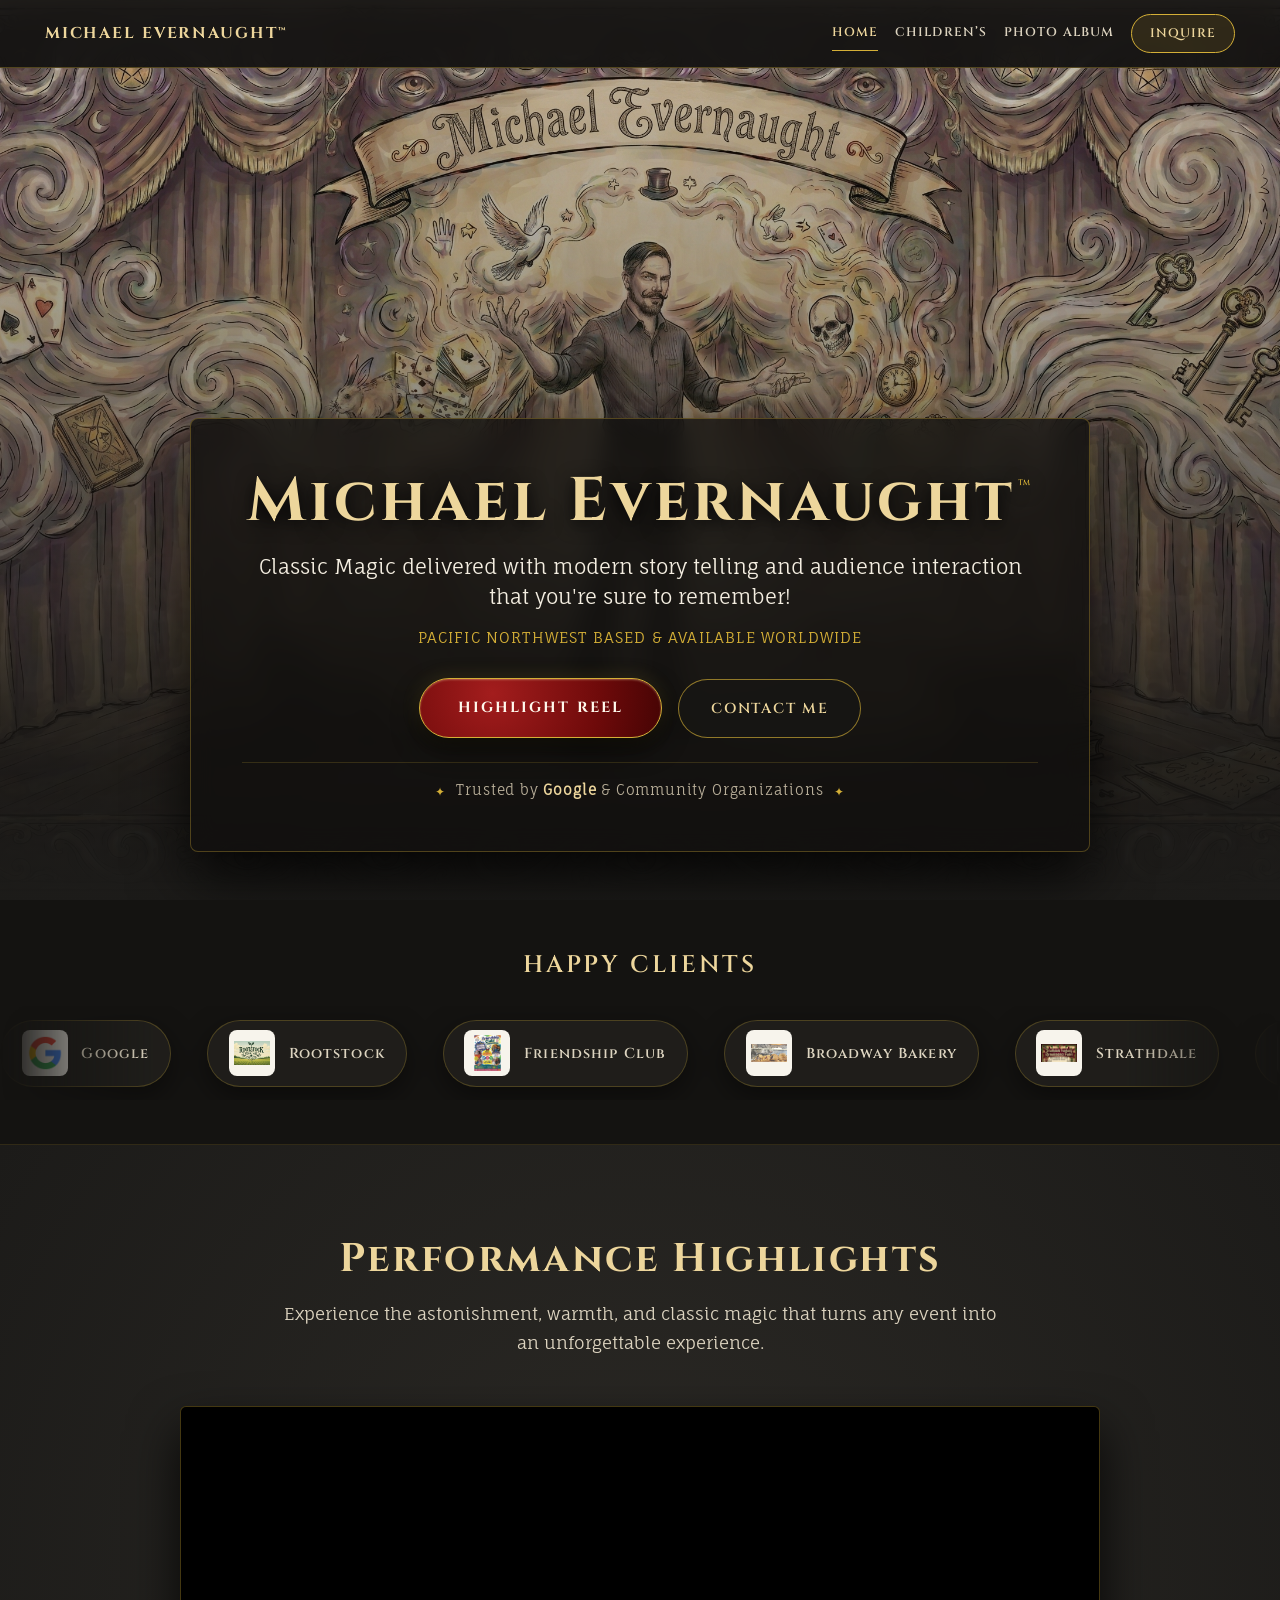
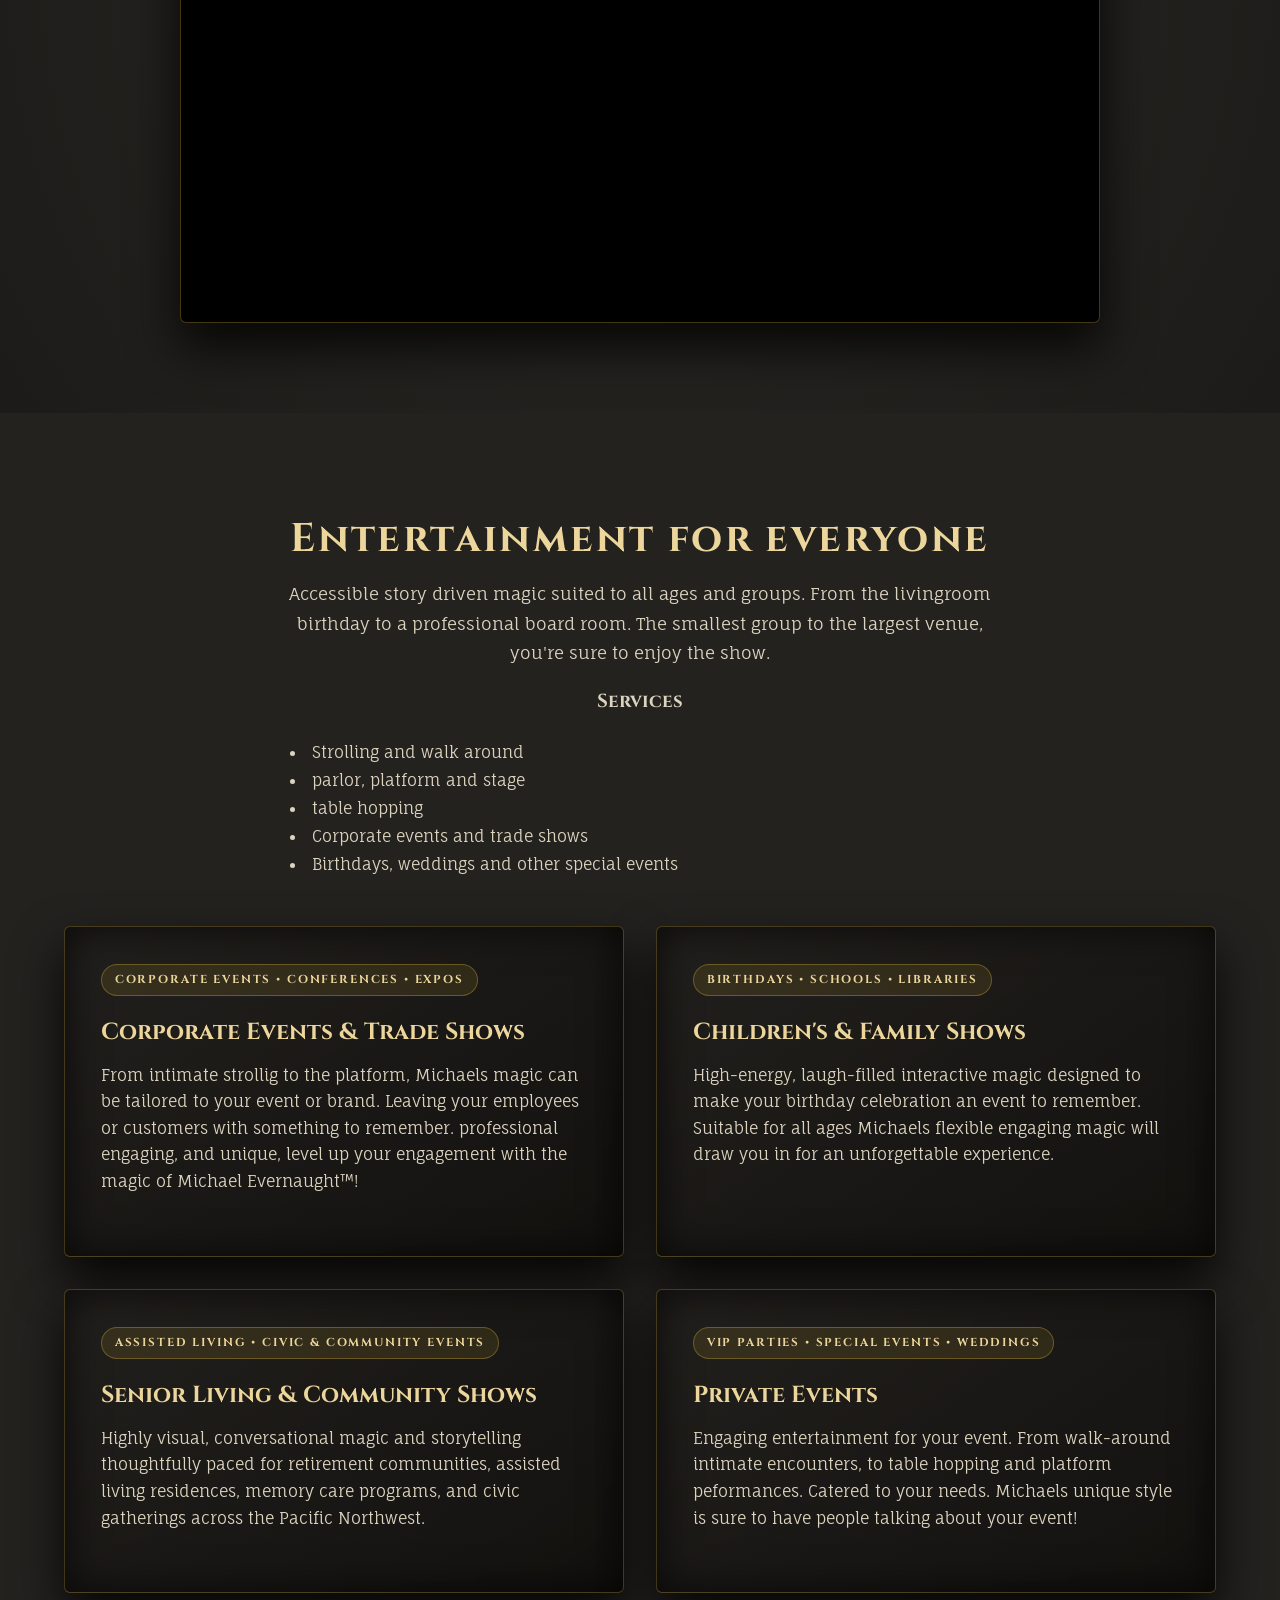
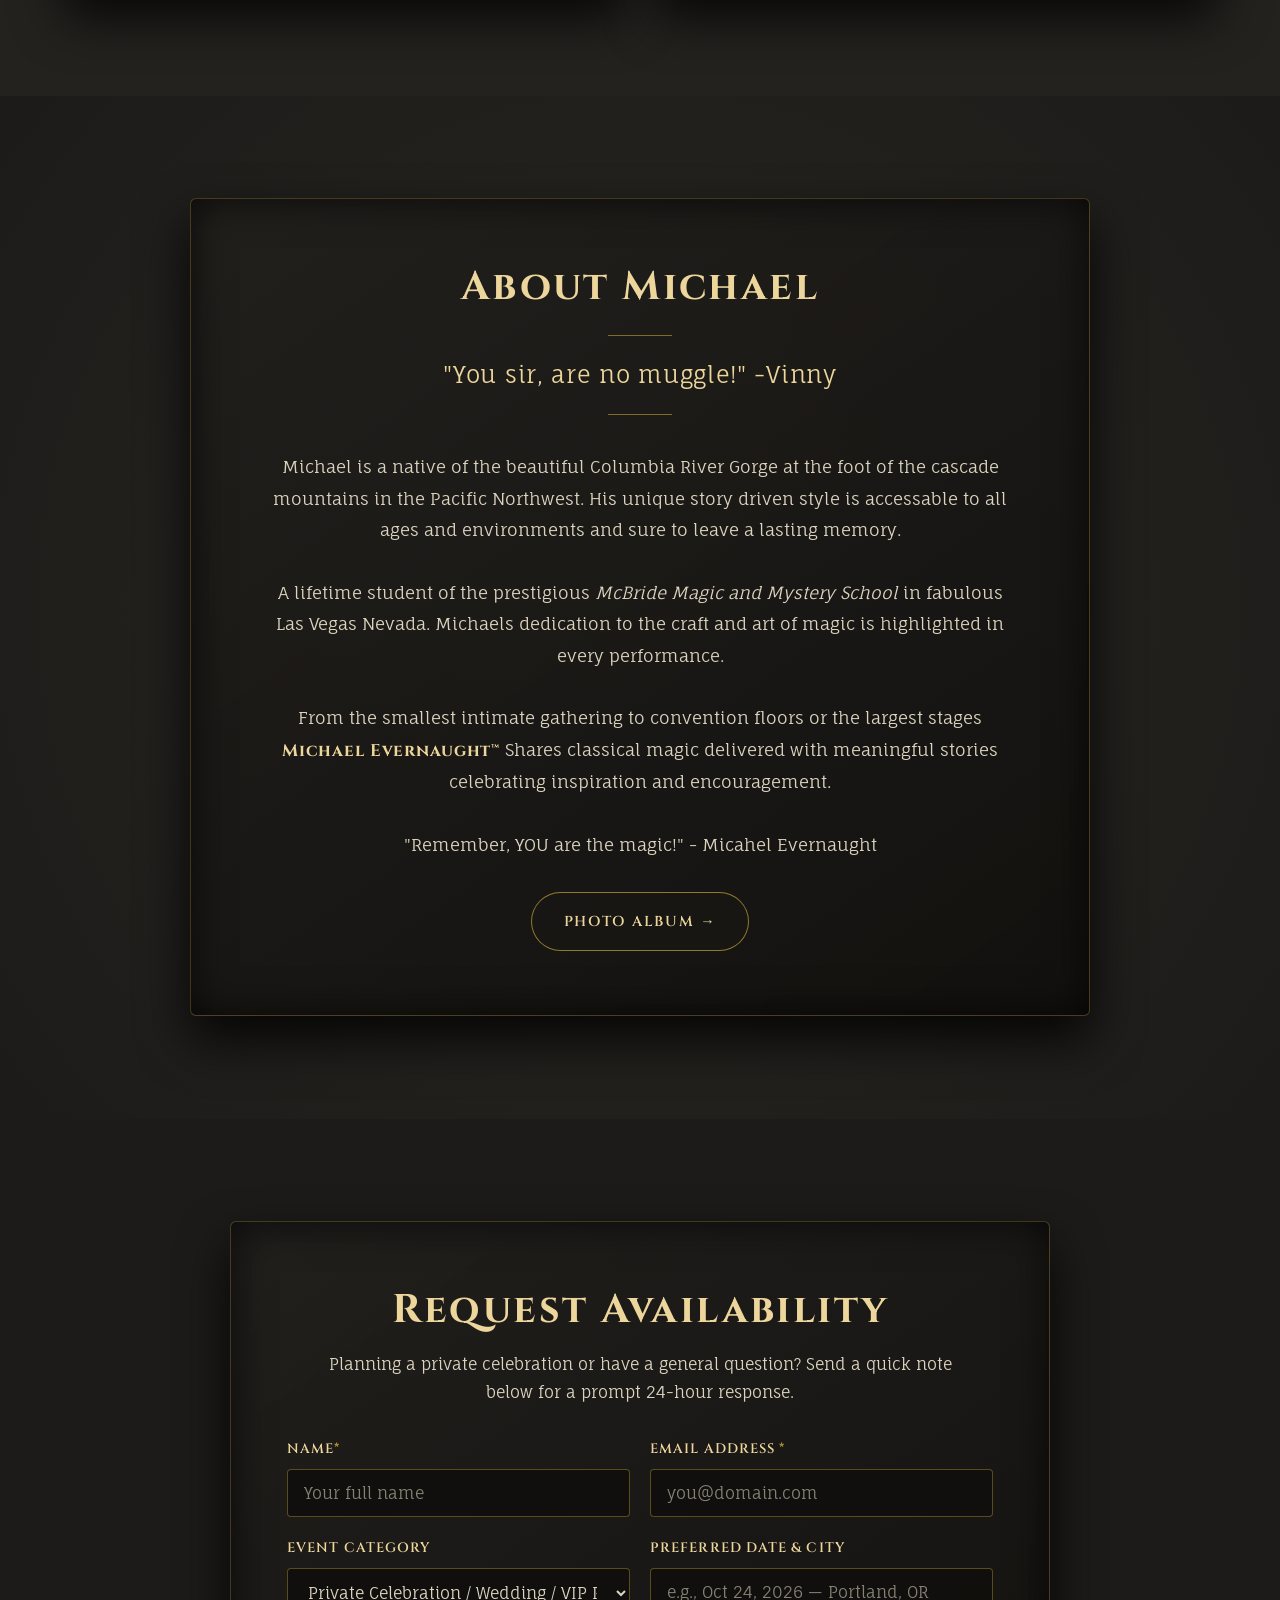
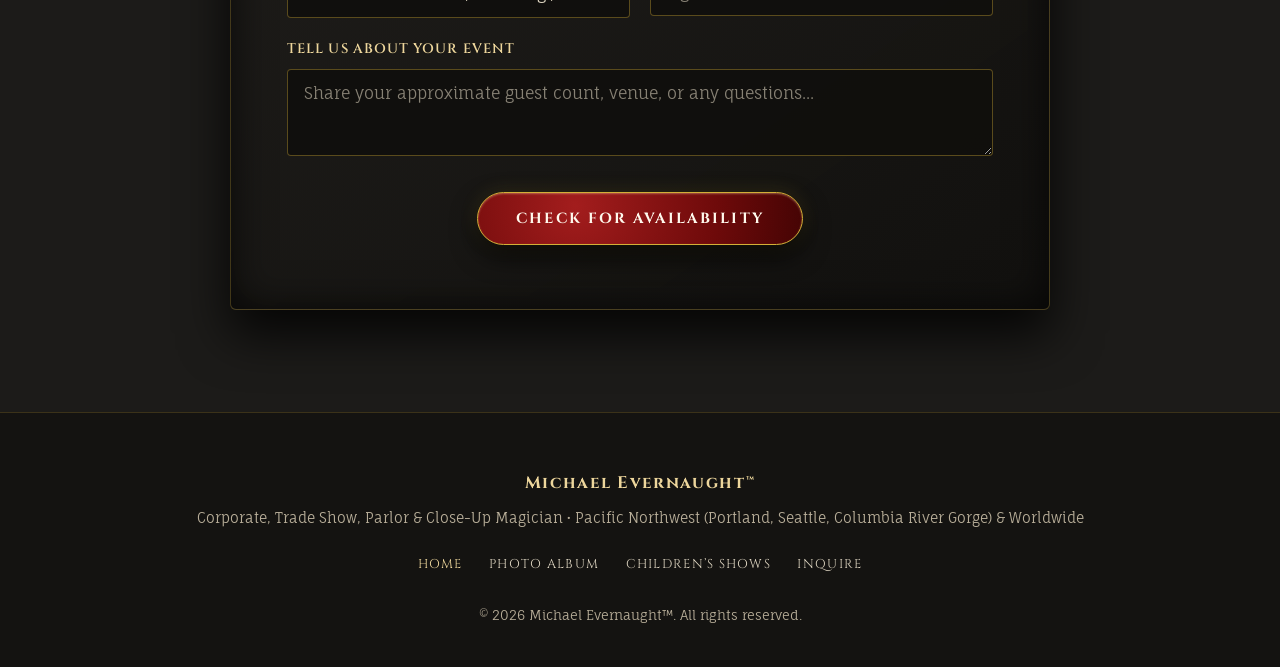
==== commit ae08b3e9: "BIG BIG update" ====
--- a/index.html
+++ b/index.html
@@ -5,7 +5,7 @@
     <meta name="viewport" content="width=device-width, initial-scale=1.0">
 
     <!-- Primary Meta Tags -->
-    <title>Michael Evernaught | Magician &amp; Illusionist — Pacific Northwest &amp; Worldwide</title>
+    <title>Michael Evernaught&trade; | Magician &amp; Illusionist — Pacific Northwest &amp; Worldwide</title>
     <meta name="title" content="Michael Evernaught | Magician & Illusionist — Pacific Northwest & Worldwide">
     <meta name="description" content="Michael Evernaught — International Man of Wonder. World-class sleight of hand, psychological illusion, and bespoke live entertainment for corporate events, trade shows, private gatherings, and family audiences across the Pacific Northwest and worldwide.">
     <meta name="keywords" content="michael evernaught, magician pacific northwest, corporate magician portland seattle, trade show magician, magician columbia river gorge, close-up sleight of hand, parlor magic">
@@ -40,7 +40,7 @@
           "@type": "EntertainmentBusiness",
           "@id": "https://michaelevernaught.com/#business",
           "name": "Michael Evernaught",
-          "alternateName": "Michael Evernaught — International Man of Wonder",
+          "alternateName": "Michael Evernaught",
           "description": "World-class magician and illusionist providing corporate event entertainment, trade show booth infotainment, VIP close-up magic, community programs, and family shows across the Pacific Northwest and worldwide.",
           "url": "https://michaelevernaught.com/",
           "image": "https://michaelevernaught.com/Images/hero.png",
@@ -81,7 +81,7 @@
     <!-- UNIFIED STICKY NAVIGATION -->
     <nav class="site-nav" aria-label="Primary Navigation">
         <div class="nav-container">
-            <a href="./index.html" class="nav-brand">Michael Evernaught</a>
+            <a href="./index.html" class="nav-brand">Michael Evernaught&trade;</a>
             <button class="nav-toggle" type="button" aria-expanded="false" aria-controls="primary-nav-links" aria-label="Toggle navigation menu">
                 <span class="nav-toggle-bar"></span>
                 <span class="nav-toggle-bar"></span>
@@ -89,12 +89,14 @@
             </button>
             <div class="nav-links" id="primary-nav-links">
                 <a href="./index.html" aria-current="page">Home</a>
-                <a href="./corporate.html">Corporate &amp; Trade Shows</a>
+                <!-- <a href="./corporate.html">Corporate</a> -->
+                <a href="./childrens.html">Children&rsquo;s</a>
+                <!-- <a href="./community.html">Community</a> -->
+                <!-- <a href="./events.html">Events</a> -->
                 <a href="./album.html">Photo Album</a>
-                <a href="./childrens.html">Children&rsquo;s</a>
-                <a href="./community.html">Community</a>
-                <a href="./epk.html">EPK</a>
+                <!-- <a href="./epk.html">EPK</a> -->
                 <a href="#contact" class="nav-cta">Inquire</a>
+                
             </div>
         </div>
     </nav>
@@ -104,29 +106,30 @@
         <section id="top" class="hero-banner">
             <div class="hero-overlay"></div>
             <div class="hero-text">
-                <p class="hero-kicker">International Man of Wonder</p>
                 <h1>Michael Evernaught<span class="tm-mark">&trade;</span></h1>
-                <p class="subtitle">World-Class Sleight of Hand, Psychological Illusion &amp; Live Entertainment</p>
-                <p class="hero-location">Based in the Pacific Northwest (Portland &bull; Seattle &bull; Columbia River Gorge) &bull; Available Worldwide</p>
+                <p class="subtitle">
+                    Classic Magic delivered with modern story telling and audience 
+                    interaction that you're sure to remember!
+                </p>
+                <p class="hero-location">Pacific Northwest based & Available Worldwide</p>
 
                 <div class="hero-cta-group">
-                    <a href="#video-reel" class="wax-seal"><span class="play-icon" aria-hidden="true" style="color: #fff9ed; margin-right: 6px;">&#9654;</span> Watch 60s Highlight Reel</a>
-                    <a href="#experiences" class="btn-secondary">Explore Event Experiences</a>
+                    <a href="#video-reel" class="wax-seal">Highlight Reel</a>
+                    <a href="#contact" class="btn-secondary">Contact Me</a>
                 </div>
-
                 <div class="hero-trust">
                     <span class="trust-divider" aria-hidden="true">✦</span>
-                    <span>Trusted by <strong>Google</strong> &amp; Premier Organizations</span>
+                    <span>Trusted by <strong>Google</strong> & Community Organizations</span>
                     <span class="trust-divider" aria-hidden="true">✦</span>
                 </div>
             </div>
         </section>
 
         <!-- 2. CLIENT SOCIAL PROOF STRIP -->
+         <!-- TODO: Add Brookside -->
         <section id="clients" class="client-marquee-section" aria-label="Selected Clients">
             <div class="client-marquee-title-wrap">
-                <p class="section-eyebrow">Distinguished Hosts &amp; Corporate Partners</p>
-                <h2 class="section-title-sm">Selected Clients</h2>
+                <h2 class="section-title-sm">Happy Clients</h2>
             </div>
 
             <div class="client-marquee-container">
@@ -201,9 +204,12 @@
         <!-- 3. 60-SECOND HIGHLIGHT REEL -->
         <section id="video-reel" class="video-section">
             <div class="section-header">
-                <p class="section-eyebrow">See It in Action</p>
-                <h2 class="section-title">60-Second Performance Highlight Reel</h2>
-                <p class="section-lead">Experience the astonishment, warmth, and precision sleight of hand that turn live gatherings into unforgettable conversations.</p>
+                <!--<p class="section-eyebrow"></p>-->
+                <h2 class="section-title">Performance Highlights</h2>
+                <p class="section-lead">
+                    Experience the astonishment, warmth, and classic magic
+                    that turns any event into an unforgettable experience.
+                </p>
             </div>
             <div class="video-container">
                 <iframe src="https://www.youtube.com/embed/jIBCMfkByN8?si=nuT6GsheurZEj1Gi"
@@ -215,53 +221,84 @@
             </div>
         </section>
 
-        <!-- 4. CHOOSE YOUR EXPERIENCE — 4-CARD GATEWAY HUB -->
+        <!-- 4. Services — 4-CARD GATEWAY HUB -->
         <section id="experiences" class="services-section">
             <div class="section-header">
-                <p class="section-eyebrow">Tailored Programs for Every Audience</p>
-                <h2 class="section-title">Choose Your Experience</h2>
-                <p class="section-lead">Select your event category below to explore dedicated show formats, setup guarantees, and booking information.</p>
+                <h2 class="section-title">Entertainment for everyone</h2>
+                <p class="section-lead">
+                    Accessible story driven magic suited to all ages and groups. From
+                    the livingroom birthday to a professional board room. The smallest group
+                    to the largest venue, you're sure to enjoy the show.
+                </p>
+                <p>
+                    <h3>
+                        Services
+                    </h3>
+                    <ul style="list-style-position:inside; text-align: justify; ">
+                        <li>Strolling and walk around </li>
+                        <li>parlor, platform and stage</li>
+                        <li>table hopping</li>
+                        <li>Corporate events and trade shows</li>
+                        <li>Birthdays, weddings and other special events</li>
+                    </ul>
+                </p>
             </div>
 
             <div class="gateway-grid">
                 <!-- Gateway 1: Corporate & Trade Shows -->
                 <article class="gateway-card filigree-frame">
                     <div>
-                        <span class="experience-tag">Galas &bull; Conferences &bull; Expos</span>
-                        <h3>Corporate Events &amp; Trade Shows</h3>
-                        <p>High-impact cocktail sleight of hand, parlor banquet shows, and magnetic trade show booth infotainment engineered to stop aisle traffic, spark executive conversation, and drive qualified leads.</p>
-                    </div>
-                    <a href="./corporate.html" class="gateway-link">Explore Corporate &amp; Trade Shows &rarr;</a>
+                        <span class="experience-tag">
+                            Corporate events &bull; Conferences &bull; Expos
+                        </span>
+                        <h3>Corporate Events & Trade Shows</h3>
+                        <p>
+                            From intimate strollig to the platform, Michaels magic can be tailored to your
+                            event or brand. Leaving your employees or customers with something to remember. professional
+                            engaging, and unique, level up your engagement with the magic of Michael Evernaught&trade;!
+                        </p>
+                    </div>
                 </article>
 
                 <!-- Gateway 2: Children's & Family Shows -->
                 <article class="gateway-card filigree-frame">
                     <div>
                         <span class="experience-tag">Birthdays &bull; Schools &bull; Libraries</span>
-                        <h3>Children&rsquo;s &amp; Family Shows</h3>
-                        <p>Laugh-out-loud, starlit storybook magic calibrated for ages 4–12 and family audiences—where young volunteers become the celebrated heroes of the show with zero mess or parent stress.</p>
-                    </div>
-                    <a href="./childrens.html" class="gateway-link">Explore Family &amp; School Shows &rarr;</a>
+                        <h3>Children's & Family Shows</h3>
+                        <p>
+                            High-energy, laugh-filled interactive magic designed to make your birthday 
+                            celebration an event to remember. Suitable for all ages Michaels flexible 
+                            engaging magic will draw you in for an unforgettable experience.
+                        </p>
+                    </div>
                 </article>
 
                 <!-- Gateway 3: Senior Living & Community -->
                 <article class="gateway-card filigree-frame">
                     <div>
-                        <span class="experience-tag">Retirement &bull; Assisted Living &bull; Civic</span>
-                        <h3>Senior Living &amp; Community</h3>
-                        <p>Warm, dignified, and highly visual magic formally shaped at McBride&rsquo;s Magic &amp; Mystery School—paced for clear seated sightlines, sensory comfort, and joyful resident connection.</p>
-                    </div>
-                    <a href="./community.html" class="gateway-link">Explore Community Programs &rarr;</a>
+                        <span class="experience-tag">Assisted Living &bull; Civic & Community Events</span>
+                        <h3>Senior Living & Community Shows</h3>
+                        <p>
+                            Highly visual, conversational magic and storytelling thoughtfully 
+                            paced for retirement communities, assisted living residences, 
+                            memory care programs, and civic gatherings across the Pacific 
+                            Northwest.
+                        </p>
+                    </div>
                 </article>
 
-                <!-- Gateway 4: Private Celebrations & Photo Portfolio -->
+                <!-- Gateway 4: Private Celebrations  -->
                 <article class="gateway-card filigree-frame">
                     <div>
-                        <span class="experience-tag">VIP Parties &bull; Wineries &bull; Weddings</span>
-                        <h3>Private Events &amp; Photo Portfolio</h3>
-                        <p>Browse 18 curated photographs of live close-up and parlor miracles from private estates, weddings, and Columbia River Gorge gatherings—or inquire below for bespoke private entertainment.</p>
-                    </div>
-                    <a href="./album.html" class="gateway-link">Explore 18-Photo Portfolio &rarr;</a>
+                        <span class="experience-tag">VIP Parties &bull; special Events &bull; Weddings</span>
+                        <h3>Private Events</h3>
+                        <p>
+                            Engaging entertainment for your event. From walk-around intimate 
+                            encounters, to table hopping and platform peformances. Catered to 
+                            your needs. Michaels unique style is sure to have people talking 
+                            about your event!
+                        </p>
+                    </div>
                 </article>
             </div>
         </section>
@@ -269,16 +306,27 @@
         <!-- 5. CONCISE ARTIST SNAPSHOT -->
         <section id="about" class="intro-section">
             <div class="intro-content filigree-frame">
-                <p class="section-eyebrow">The Artist</p>
-                <h2 class="section-title">Behind the Curtain</h2>
+                <h2 class="section-title">About Michael</h2>
                 <blockquote class="intro-quote">
-                    &ldquo;Peer behind the curtain and rediscover a sense of wonder through the art of the impossible.&rdquo;
+                    "You sir, are no muggle!" -Vinny
                 </blockquote>
                 <p class="intro-text">
-                    From the dramatic landscapes of the Pacific Northwest and the Columbia River Gorge to convention floors and private stages worldwide, <span class="highlight">Michael Evernaught&trade;</span> blends classical sleight of hand, psychological intrigue, and theatrical warmth to offer guests the rare luxury of truly being surprised.
+                    Michael is a native of the beautiful Columbia River Gorge at the foot of the 
+                    cascade mountains in the Pacific Northwest. His unique story driven style 
+                    is accessable to all ages and environments and sure to leave a lasting memory.
+                    <br><br> 
+                    A lifetime student of the prestigious <em>McBride Magic and Mystery School</em> 
+                    in fabulous Las Vegas Nevada. Michaels dedication to the craft and art of magic
+                    is highlighted in every performance.  
+                    <br><br>
+                    From the smallest intimate gathering to convention floors or the largest stages 
+                    <span class="highlight">Michael Evernaught&trade;</span> Shares classical 
+                    magic delivered with meaningful stories celebrating inspiration and encouragement. 
+                    <br><br>
+                    "Remember, YOU are the magic!" - Micahel Evernaught
                 </p>
                 <div style="margin-top: 2rem;">
-                    <a href="./album.html" class="btn-secondary">Explore Full 18-Photo Portfolio &rarr;</a>
+                    <a href="./album.html" class="btn-secondary">Photo Album &rarr;</a>
                 </div>
             </div>
         </section>
@@ -286,8 +334,7 @@
         <!-- 6. STREAMLINED GENERAL INQUIRY FORM -->
         <section id="contact" class="contact-wrap">
             <div class="contact-card filigree-frame">
-                <p class="section-eyebrow">Quick Date Check &amp; General Inquiries</p>
-                <h2 class="section-title">Check Date Availability</h2>
+                <h2 class="section-title">Request Availability</h2>
                 <p class="contact-subtext">Planning a private celebration or have a general question? Send a quick note below for a prompt 24-hour response.</p>
 
                 <form class="availability-form" action="https://formspree.io/f/mzedpnpw" method="POST">
@@ -295,7 +342,7 @@
 
                     <div class="form-row">
                         <div class="form-group">
-                            <label for="name">Your Name <span class="req-star" aria-hidden="true">*</span></label>
+                            <label for="name">Name<span class="req-star" aria-hidden="true">*</span></label>
                             <input type="text" id="name" name="name" class="form-control" required placeholder="Your full name">
                         </div>
                         <div class="form-group">
@@ -311,7 +358,7 @@
                                 <option value="Private Celebration / Wedding / VIP Party">Private Celebration / Wedding / VIP Party</option>
                                 <option value="Corporate Gala / Executive Event">Corporate Gala / Executive Event</option>
                                 <option value="Trade Show Booth / Conference">Trade Show Booth / Conference</option>
-                                <option value="Children's Party / School / Library">Children&rsquo;s Party / School / Library</option>
+                                <option value="Children's Party / School / Library">Children's Party / School / Library</option>
                                 <option value="Senior Living / Community Center">Senior Living / Community Center</option>
                                 <option value="General Inquiry">General Inquiry</option>
                             </select>
@@ -327,32 +374,32 @@
                         <textarea id="details" name="details" rows="3" class="form-control" placeholder="Share your approximate guest count, venue, or any questions..."></textarea>
                     </div>
 
-                    <button type="submit" class="wax-seal">Send Inquiry</button>
+                    <button type="submit" class="wax-seal">Check for Availability</button>
                 </form>
 
                 <!-- Dedicated B2B & Booking Agent Routing Callout -->
-                <div class="epk-callout">
+                <!-- <div class="epk-callout">
                     <p class="epk-callout-text">Corporate Planner, Trade Show Exhibitor, or Booking Agent?</p>
                     <div class="epk-callout-links">
                         <a href="./corporate.html#contact" class="btn-epk">Corporate &amp; Trade Show RFP Form &rarr;</a>
                         <a href="./epk.html" class="btn-epk">1-Page Booking Agent EPK &rarr;</a>
                     </div>
-                </div>
+                </div> -->
             </div>
         </section>
     </main>
 
     <footer class="site-footer">
         <div class="footer-inner">
-            <p class="footer-brand">Michael Evernaught&trade; &mdash; International Man of Wonder</p>
+            <p class="footer-brand">Michael Evernaught&trade;</p>
             <p class="footer-meta">Corporate, Trade Show, Parlor &amp; Close-Up Magician &bull; Pacific Northwest (Portland, Seattle, Columbia River Gorge) &amp; Worldwide</p>
             <nav class="footer-links" aria-label="Footer Navigation">
                 <a href="./index.html" aria-current="page">Home</a>
-                <a href="./corporate.html">Corporate &amp; Trade Shows</a>
+                <!-- <a href="./corporate.html">Corporate &amp; Trade Shows</a> -->
                 <a href="./album.html">Photo Album</a>
                 <a href="./childrens.html">Children&rsquo;s Shows</a>
-                <a href="./community.html">Community &amp; Senior</a>
-                <a href="./epk.html">Press Kit / EPK</a>
+                <!-- <a href="./community.html">Community &amp; Senior</a> -->
+                <!-- <a href="./epk.html">Press Kit / EPK</a> -->
                 <a href="#contact">Inquire</a>
             </nav>
             <p class="footer-copy">&copy; 2026 Michael Evernaught&trade;. All rights reserved.</p>
--- a/Styles/style.css
+++ b/Styles/style.css
@@ -60,6 +60,7 @@
 .nav-brand, .nav-links a,
 .hero-kicker, .wax-seal, .btn-secondary, .btn-epk,
 .experience-tag, .credential-badge, .filter-btn,
+.gateway-link, .process-step-num,
 .form-group label, #lightbox-caption, .close-lightbox {
     font-family: var(--font-heading);
 }
@@ -172,21 +173,21 @@
 }
 
 .nav-container {
-    max-width: 1320px;
+    max-width: 1360px;
     margin: 0 auto;
-    padding: 0.85rem 4%;
+    padding: 0.85rem 3.5%;
     display: flex;
     justify-content: space-between;
     align-items: center;
-    gap: 1.25rem;
+    gap: 1rem;
 }
 
 .nav-brand {
     color: var(--color-gold-light);
     text-decoration: none;
-    font-size: 1rem;
+    font-size: 0.98rem;
     font-weight: 700;
-    letter-spacing: 0.13em;
+    letter-spacing: 0.12em;
     text-transform: uppercase;
     white-space: nowrap;
 }
@@ -194,15 +195,15 @@
 .nav-links {
     display: flex;
     align-items: center;
-    gap: 1.2rem;
+    gap: 1.05rem;
 }
 
 .nav-links a {
     color: var(--color-text);
     text-decoration: none;
-    font-size: 0.8rem;
+    font-size: 0.78rem;
     font-weight: 600;
-    letter-spacing: 0.1em;
+    letter-spacing: 0.09em;
     text-transform: uppercase;
     padding: 0.4rem 0;
     white-space: nowrap;
@@ -220,7 +221,7 @@
 }
 
 .nav-links a.nav-cta {
-    padding: 0.5rem 1.15rem;
+    padding: 0.5rem 1.1rem;
     border: 1px solid var(--color-gold);
     border-radius: 999px;
     background: rgba(212, 175, 55, 0.12);
@@ -307,7 +308,7 @@
     box-shadow: 0 24px 60px rgba(0, 0, 0, 0.85);
 }
 
-/* Compact Inner-Page Header (Community, Album, Template) */
+/* Compact Inner-Page Header (Corporate, Community, Album, Template) */
 .page-header {
     position: relative;
     padding: 136px 5% 68px 5%;
@@ -320,26 +321,38 @@
 }
 
 .page-header-inner {
-    max-width: 860px;
+    max-width: 880px;
     margin: 0 auto;
     position: relative;
     z-index: 2;
 }
 
+.credential-group {
+    display: flex;
+    flex-wrap: wrap;
+    justify-content: center;
+    gap: 0.65rem;
+    margin-bottom: 1.15rem;
+}
+
 .credential-badge {
     display: inline-flex;
     align-items: center;
     gap: 0.5rem;
-    padding: 0.4rem 1.1rem;
+    padding: 0.4rem 1.05rem;
     margin-bottom: 1.1rem;
     border-radius: 999px;
     background: rgba(212, 175, 55, 0.12);
     border: 1px solid rgba(212, 175, 55, 0.42);
     color: var(--color-gold-light);
-    font-size: 0.76rem;
+    font-size: 0.75rem;
     font-weight: 600;
-    letter-spacing: 0.14em;
-    text-transform: uppercase;
+    letter-spacing: 0.13em;
+    text-transform: uppercase;
+}
+
+.credential-group .credential-badge {
+    margin-bottom: 0;
 }
 
 .hero-kicker {
@@ -495,7 +508,7 @@
    6. Client Social Proof Marquee
    ========================================== */
 .client-marquee-section {
-    padding: 3rem 0;
+    padding: 2.75rem 0;
     background: var(--color-bg-elevated);
     border-bottom: 1px solid rgba(212, 175, 55, 0.15);
     overflow: hidden;
@@ -503,7 +516,7 @@
 
 .client-marquee-title-wrap {
     max-width: 1200px;
-    margin: 0 auto 1.5rem auto;
+    margin: 0 auto 1.25rem auto;
     padding: 0 5%;
     text-align: center;
 }
@@ -512,7 +525,7 @@
     position: relative;
     width: 100%;
     overflow: hidden;
-    padding: 1rem 0;
+    padding: 0.85rem 0;
     mask-image: linear-gradient(to right, transparent, black 12%, black 88%, transparent);
     -webkit-mask-image: linear-gradient(to right, transparent, black 12%, black 88%, transparent);
 }
@@ -542,7 +555,7 @@
     display: flex;
     align-items: center;
     gap: 0.85rem;
-    padding: 0.65rem 1.35rem;
+    padding: 0.6rem 1.3rem;
     border-radius: 999px;
     background: rgba(34, 32, 29, 0.85);
     border: 1px solid rgba(212, 175, 55, 0.25);
@@ -550,8 +563,8 @@
 }
 
 .client-logo-box {
-    width: 48px;
-    height: 48px;
+    width: 46px;
+    height: 46px;
     border-radius: 8px;
     background: #f7f4ec;
     padding: 5px;
@@ -571,7 +584,7 @@
 
 .client-name {
     font-family: var(--font-heading);
-    font-size: 0.92rem;
+    font-size: 0.9rem;
     font-weight: 600;
     letter-spacing: 0.08em;
     color: var(--color-text);
@@ -587,7 +600,7 @@
    7. Video Highlight Reel & 2-Column Split (.details-grid)
    ========================================== */
 .video-section {
-    padding: clamp(4.5rem, 8vw, 6.5rem) 5%;
+    padding: clamp(4rem, 7vw, 6rem) 5%;
     background: radial-gradient(circle at center, #2b2925 0%, var(--color-bg-base) 100%);
     text-align: center;
 }
@@ -610,7 +623,7 @@
     display: block;
 }
 
-/* 2-Column Media & Feature Split (Used on Community & Template Pages) */
+/* 2-Column Media & Feature Split */
 .split-section {
     padding: clamp(4.5rem, 8vw, 6.5rem) 5%;
     background: var(--color-bg-alt);
@@ -650,14 +663,78 @@
 }
 
 /* ==========================================
-   8. Signature Event Experiences (#services)
+   8. Gateway Hub Cards (index.html) & Experiences Grid
    ========================================== */
 .services-section {
     padding: clamp(4.5rem, 8vw, 6.5rem) 5%;
     background: var(--color-bg-alt);
 }
 
-.experiences-grid {
+/* 4-Card Gateway Hub Grid (index.html) */
+.gateway-grid {
+    max-width: 1240px;
+    margin: 0 auto;
+    display: grid;
+    grid-template-columns: repeat(2, 1fr);
+    gap: 2rem;
+    align-items: stretch;
+}
+
+.gateway-card {
+    display: flex;
+    flex-direction: column;
+    justify-content: space-between;
+    text-align: left;
+    padding: 2.25rem 2.25rem;
+    transition: transform 0.3s ease, border-color 0.3s ease, box-shadow 0.3s ease;
+}
+
+.gateway-card:hover {
+    transform: translateY(-4px);
+    border-color: rgba(212, 175, 55, 0.55);
+}
+
+.gateway-card h3 {
+    margin: 0 0 0.65rem 0;
+    font-size: 1.45rem;
+    color: var(--color-gold-light);
+}
+
+.gateway-card p {
+    margin: 0 0 1.5rem 0;
+    font-size: 0.98rem;
+    line-height: 1.7;
+    color: var(--color-text);
+}
+
+.gateway-link {
+    align-self: flex-start;
+    display: inline-flex;
+    align-items: center;
+    gap: 0.45rem;
+    margin-top: auto;
+    padding: 0.65rem 1.35rem;
+    background: rgba(212, 175, 55, 0.12);
+    border: 1px solid rgba(212, 175, 55, 0.48);
+    border-radius: 999px;
+    color: var(--color-gold-light);
+    font-size: 0.8rem;
+    font-weight: 600;
+    letter-spacing: 0.12em;
+    text-transform: uppercase;
+    text-decoration: none;
+    transition: background 0.25s ease, color 0.25s ease, transform 0.2s ease;
+}
+
+.gateway-link:hover {
+    background: var(--color-gold);
+    color: #141311;
+    transform: translateX(3px);
+}
+
+/* 3-Column Experiences & Trade Show Process Grids */
+.experiences-grid,
+.process-grid {
     max-width: 1240px;
     margin: 0 auto;
     display: grid;
@@ -666,7 +743,8 @@
     align-items: stretch;
 }
 
-.experience-card {
+.experience-card,
+.process-card {
     display: flex;
     flex-direction: column;
     text-align: left;
@@ -674,7 +752,8 @@
     transition: transform 0.3s ease, border-color 0.3s ease;
 }
 
-.experience-card:hover {
+.experience-card:hover,
+.process-card:hover {
     transform: translateY(-4px);
     border-color: rgba(212, 175, 55, 0.5);
 }
@@ -694,9 +773,20 @@
     border-radius: 999px;
 }
 
-.experience-card h3 {
+.process-step-num {
+    display: inline-block;
+    font-size: 0.8rem;
+    font-weight: 700;
+    letter-spacing: 0.18em;
+    text-transform: uppercase;
+    color: var(--color-gold);
+    margin-bottom: 0.65rem;
+}
+
+.experience-card h3,
+.process-card h3 {
     margin: 0 0 0.85rem 0;
-    font-size: 1.4rem;
+    font-size: 1.38rem;
     font-weight: 700;
     letter-spacing: 0.04em;
     color: var(--color-gold-light);
@@ -1306,7 +1396,7 @@
     min-width: 280px;
 }
 
-/* Booking Agent EPK Callout */
+/* Booking Agent & B2B Callout */
 .epk-callout {
     margin-top: 2.75rem;
     padding-top: 2rem;
@@ -1317,6 +1407,13 @@
     gap: 0.85rem;
 }
 
+.epk-callout-links {
+    display: flex;
+    flex-wrap: wrap;
+    justify-content: center;
+    gap: 0.85rem;
+}
+
 .epk-callout-text {
     margin: 0;
     font-size: 0.95rem;
@@ -1327,12 +1424,12 @@
     display: inline-flex;
     align-items: center;
     justify-content: center;
-    padding: 0.85rem 1.75rem;
+    padding: 0.85rem 1.65rem;
     background: rgba(212, 175, 55, 0.1);
     color: var(--color-gold-light);
     border: 1px solid rgba(212, 175, 55, 0.55);
     border-radius: 4px;
-    font-size: 0.85rem;
+    font-size: 0.82rem;
     font-weight: 600;
     letter-spacing: 0.1em;
     text-transform: uppercase;
@@ -1358,7 +1455,7 @@
 }
 
 .footer-inner {
-    max-width: 1080px;
+    max-width: 1120px;
     margin: 0 auto;
 }
 
@@ -1381,7 +1478,7 @@
     display: flex;
     flex-wrap: wrap;
     justify-content: center;
-    gap: 0.9rem 1.75rem;
+    gap: 0.85rem 1.65rem;
     margin-bottom: 1.75rem;
 }
 
@@ -1409,7 +1506,7 @@
 /* ==========================================
    14. Active Responsive Breakpoints
    ========================================== */
-@media (max-width: 1080px) {
+@media (max-width: 1160px) {
     .nav-toggle {
         display: flex;
     }
@@ -1435,7 +1532,7 @@
 
     .nav-links a {
         width: 100%;
-        max-width: 320px;
+        max-width: 340px;
         text-align: center;
         padding: 0.75rem 1rem; /* >44px touch target height */
         font-size: 0.9rem;
@@ -1448,9 +1545,10 @@
 }
 
 @media (max-width: 900px) {
-    .details-grid {
+    .details-grid,
+    .gateway-grid {
         grid-template-columns: 1fr;
-        gap: 2.25rem;
+        gap: 1.75rem;
     }
 }
 
